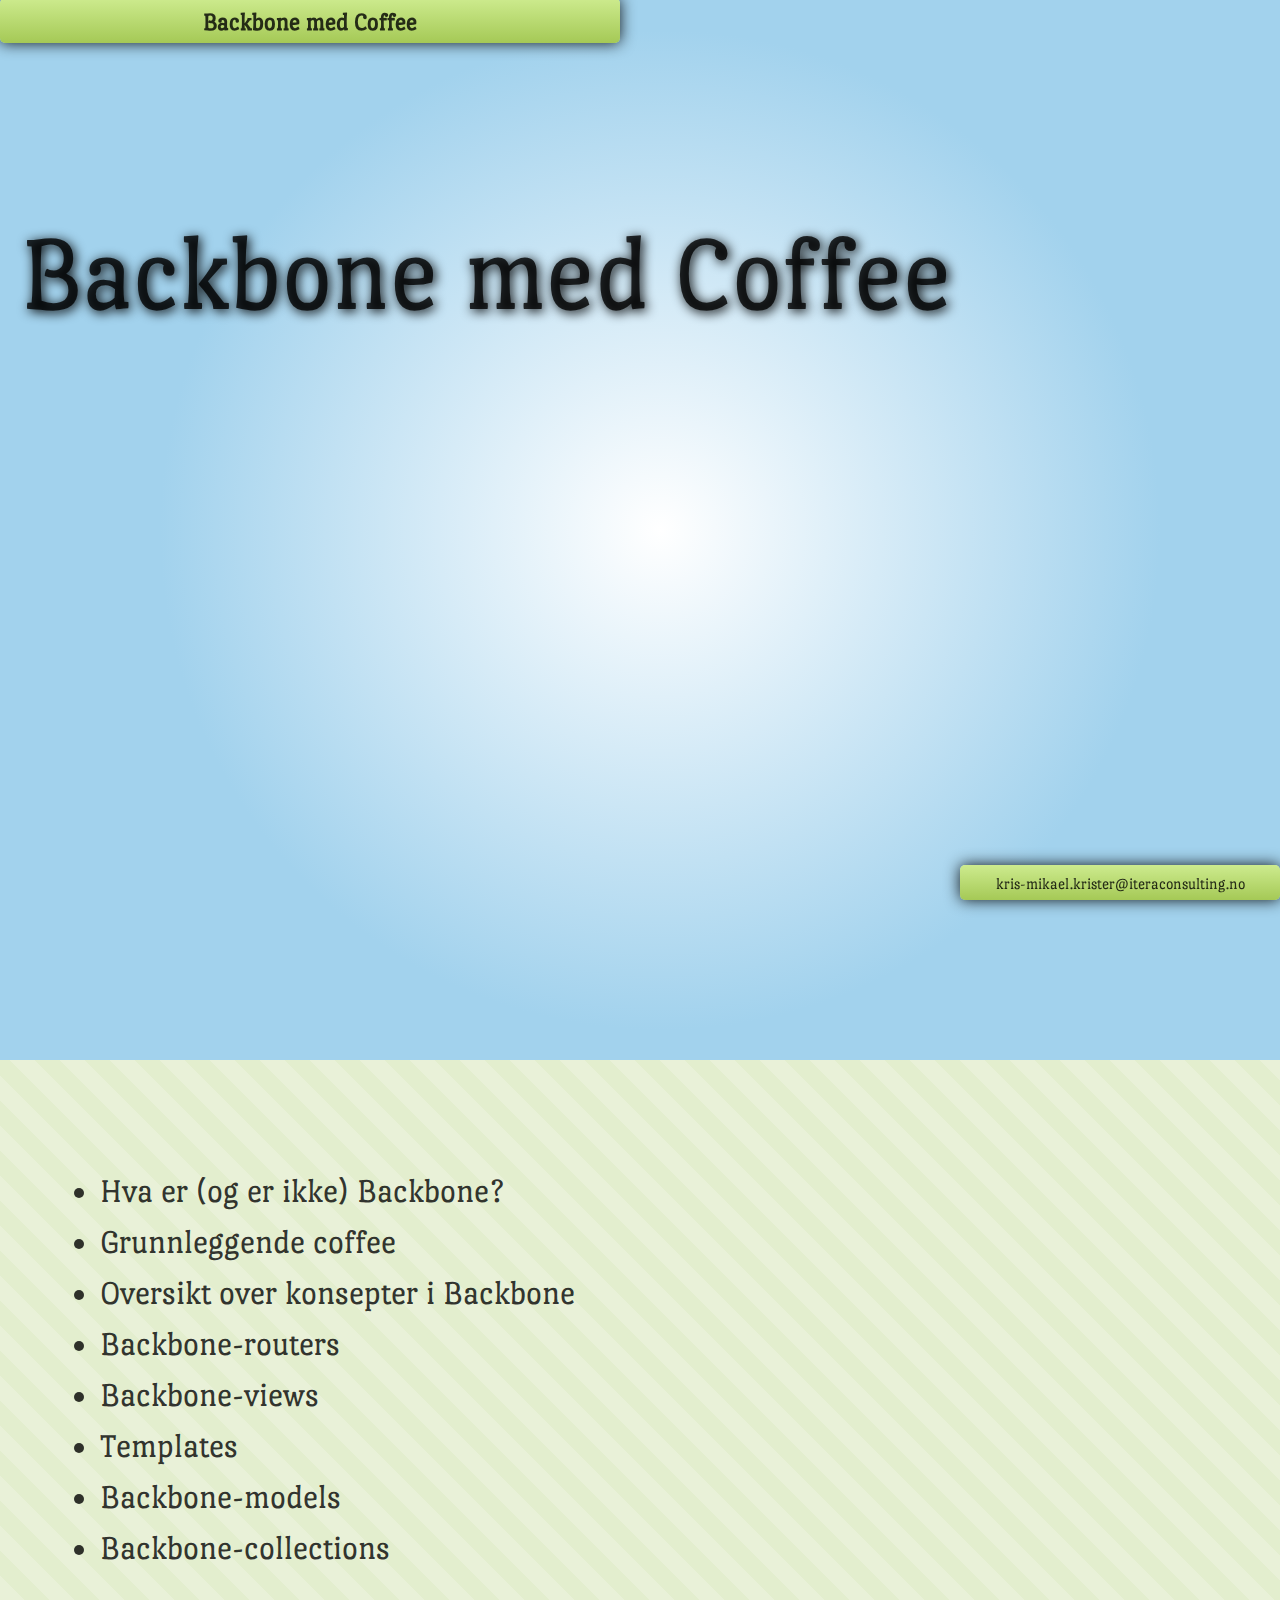
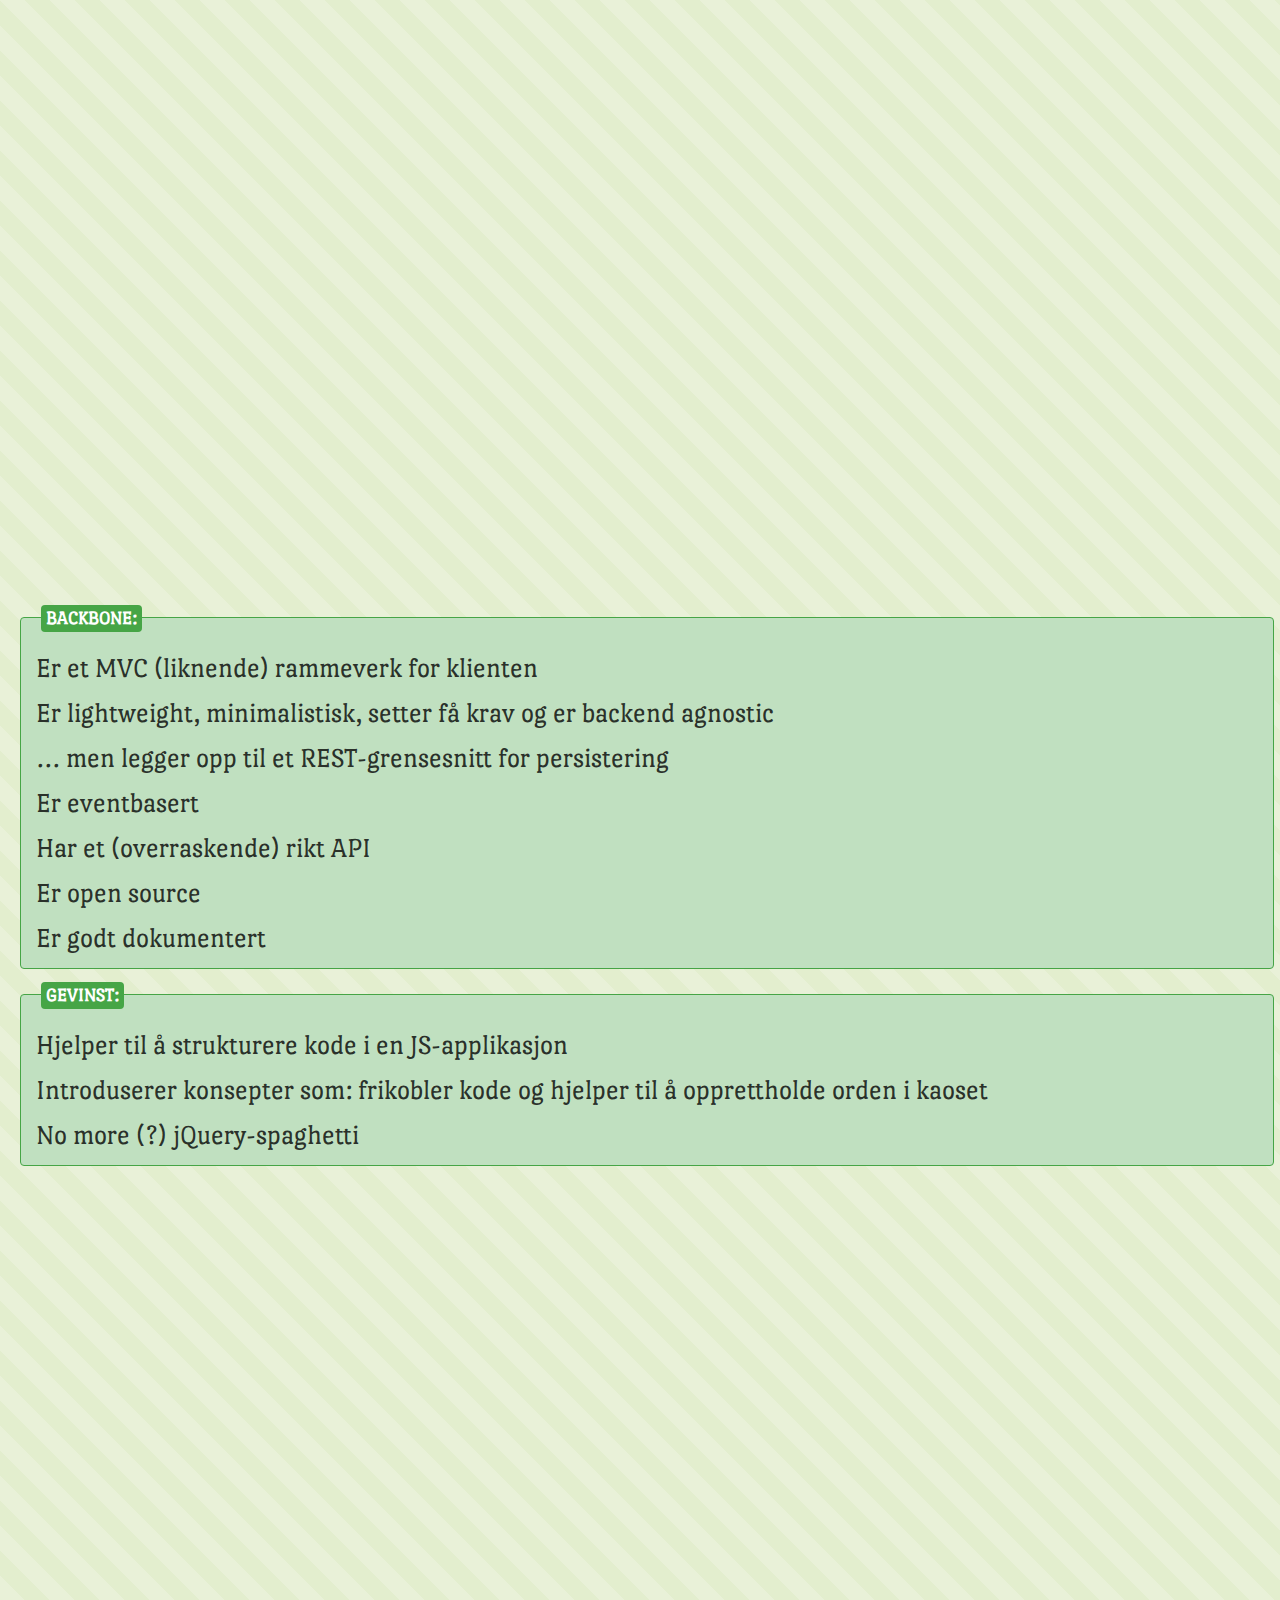
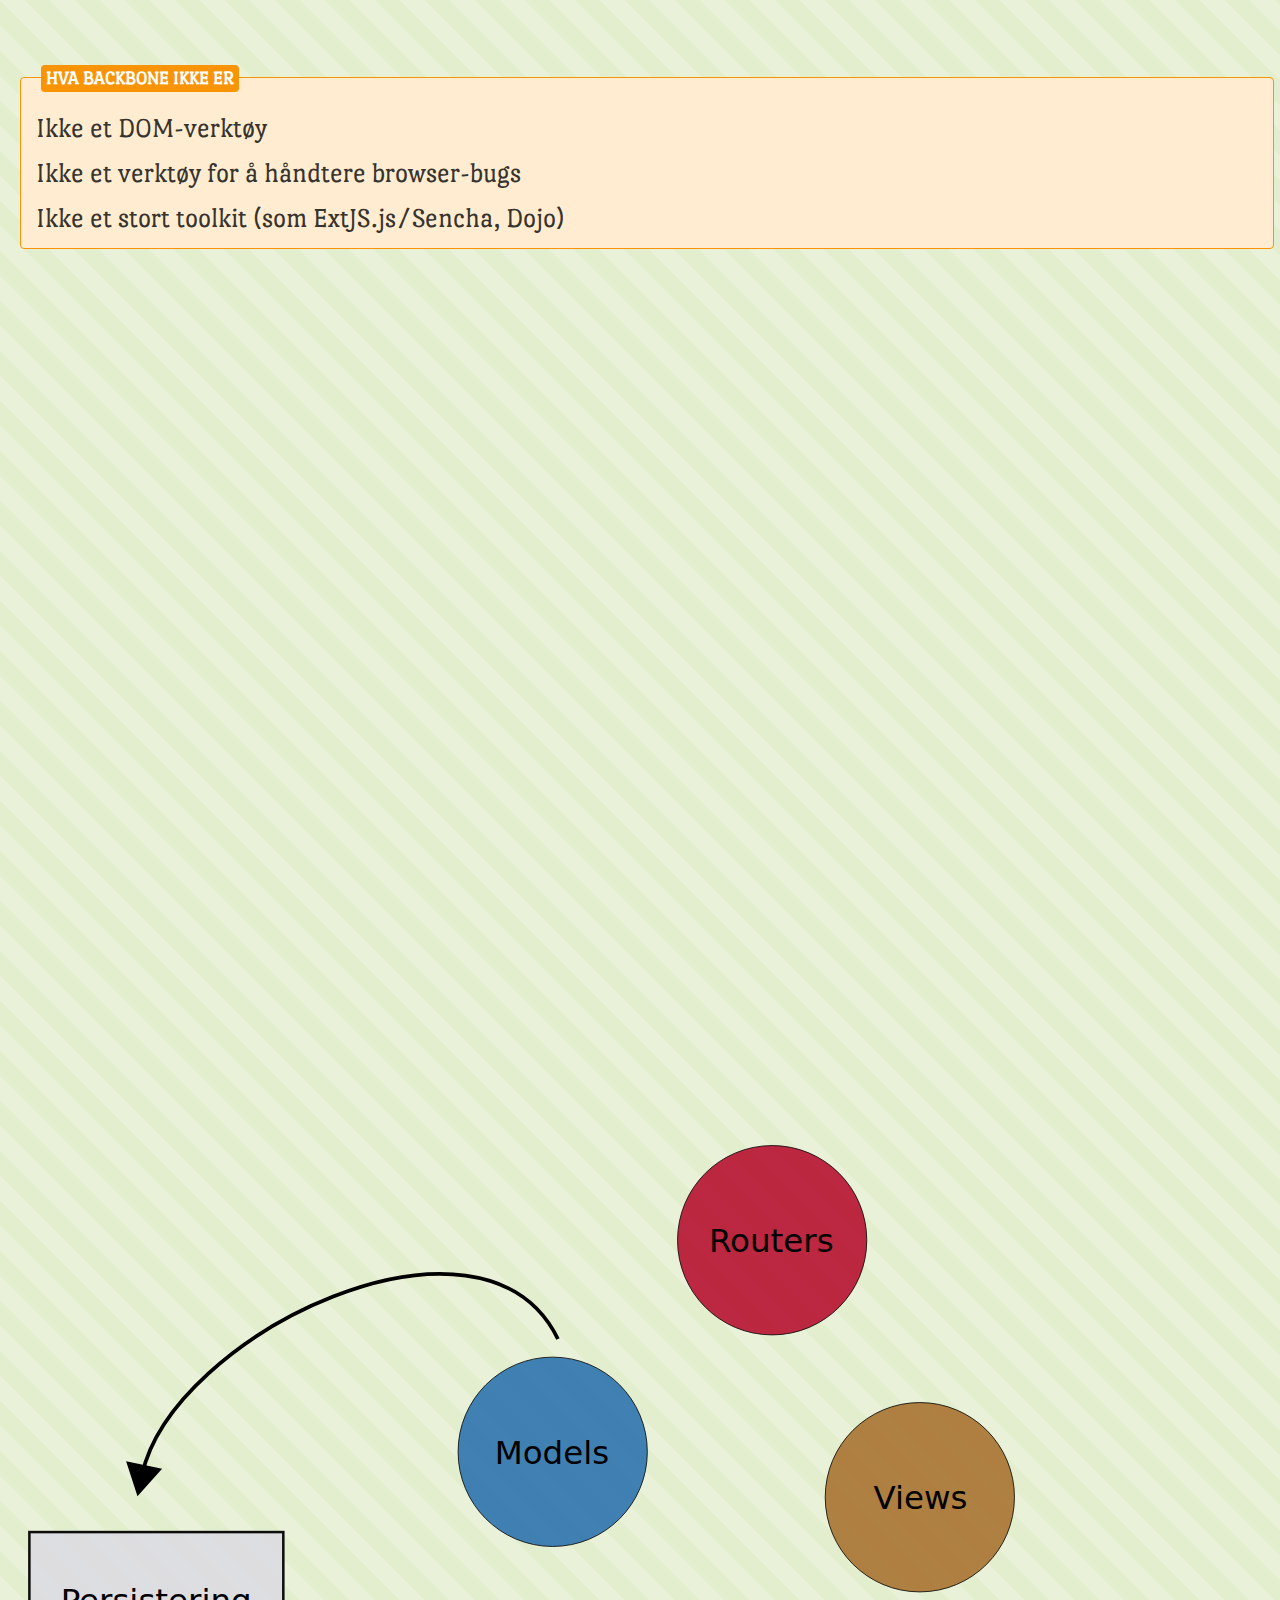
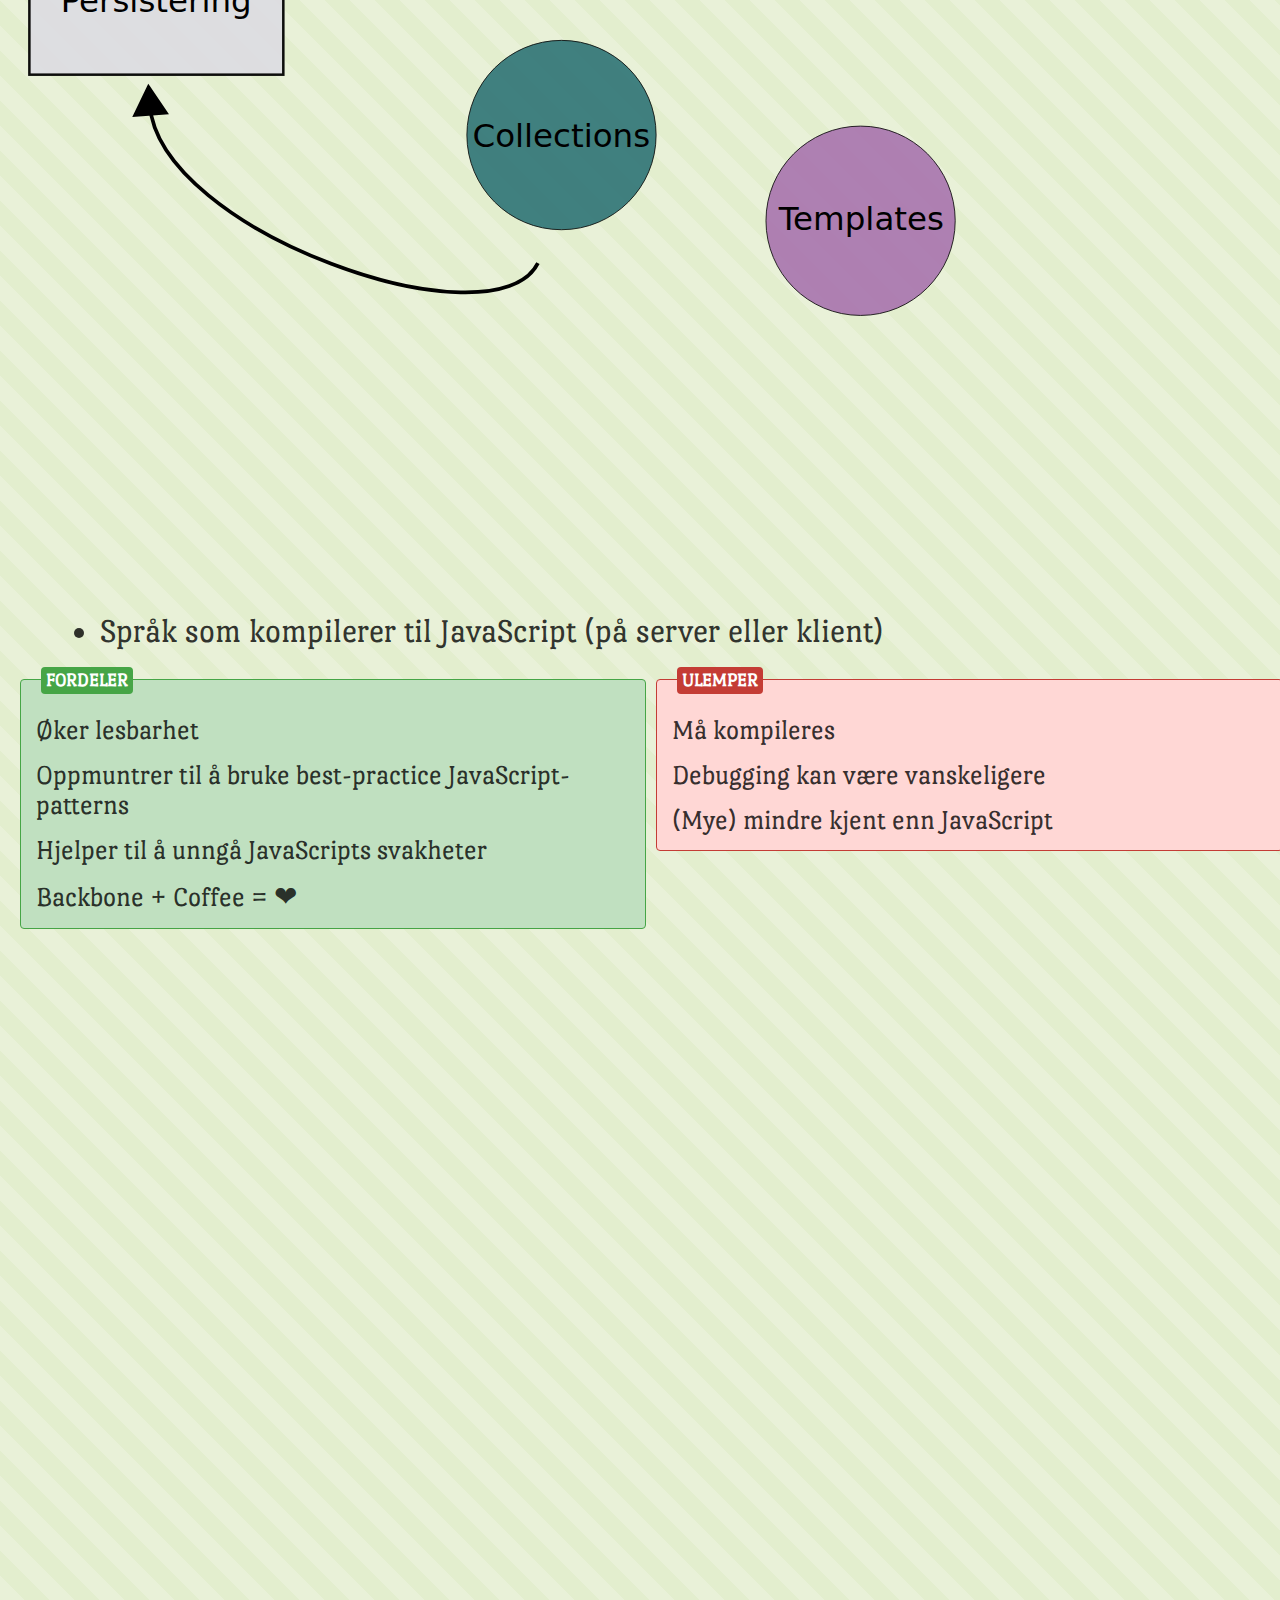
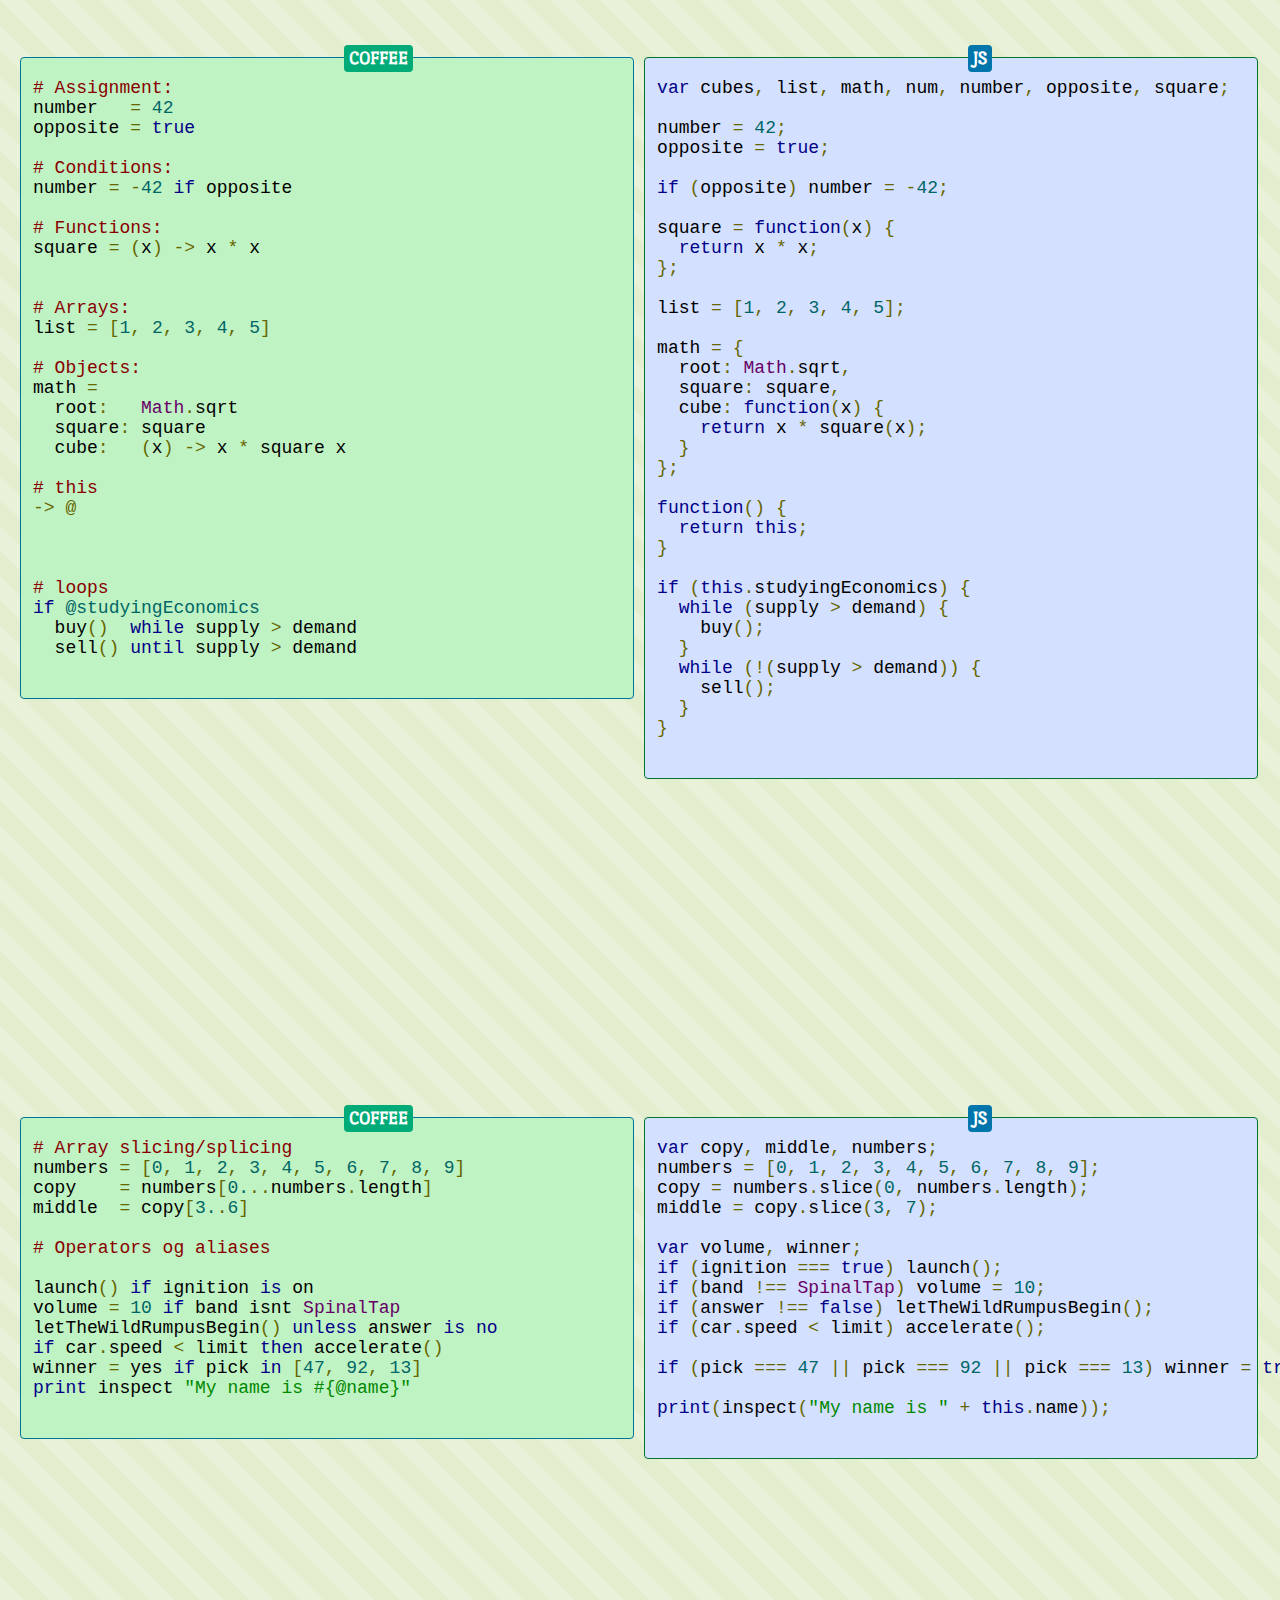
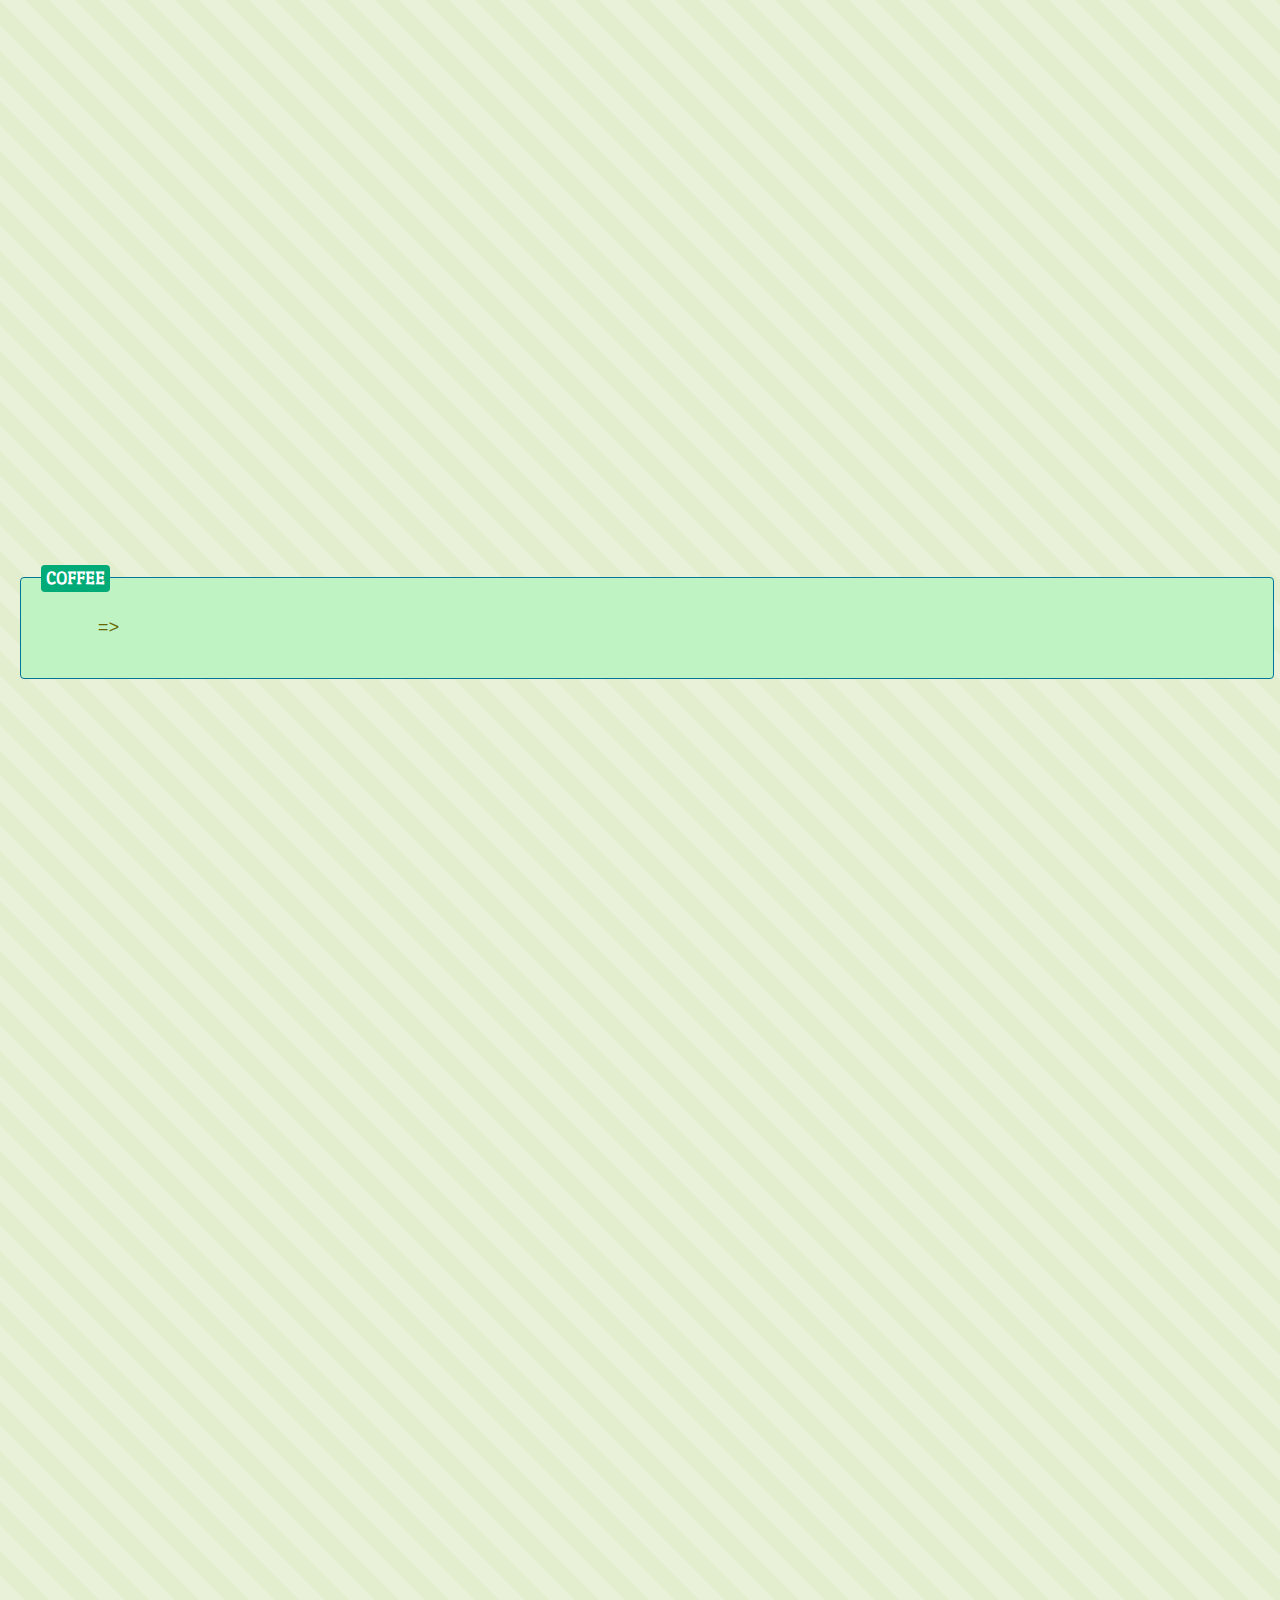
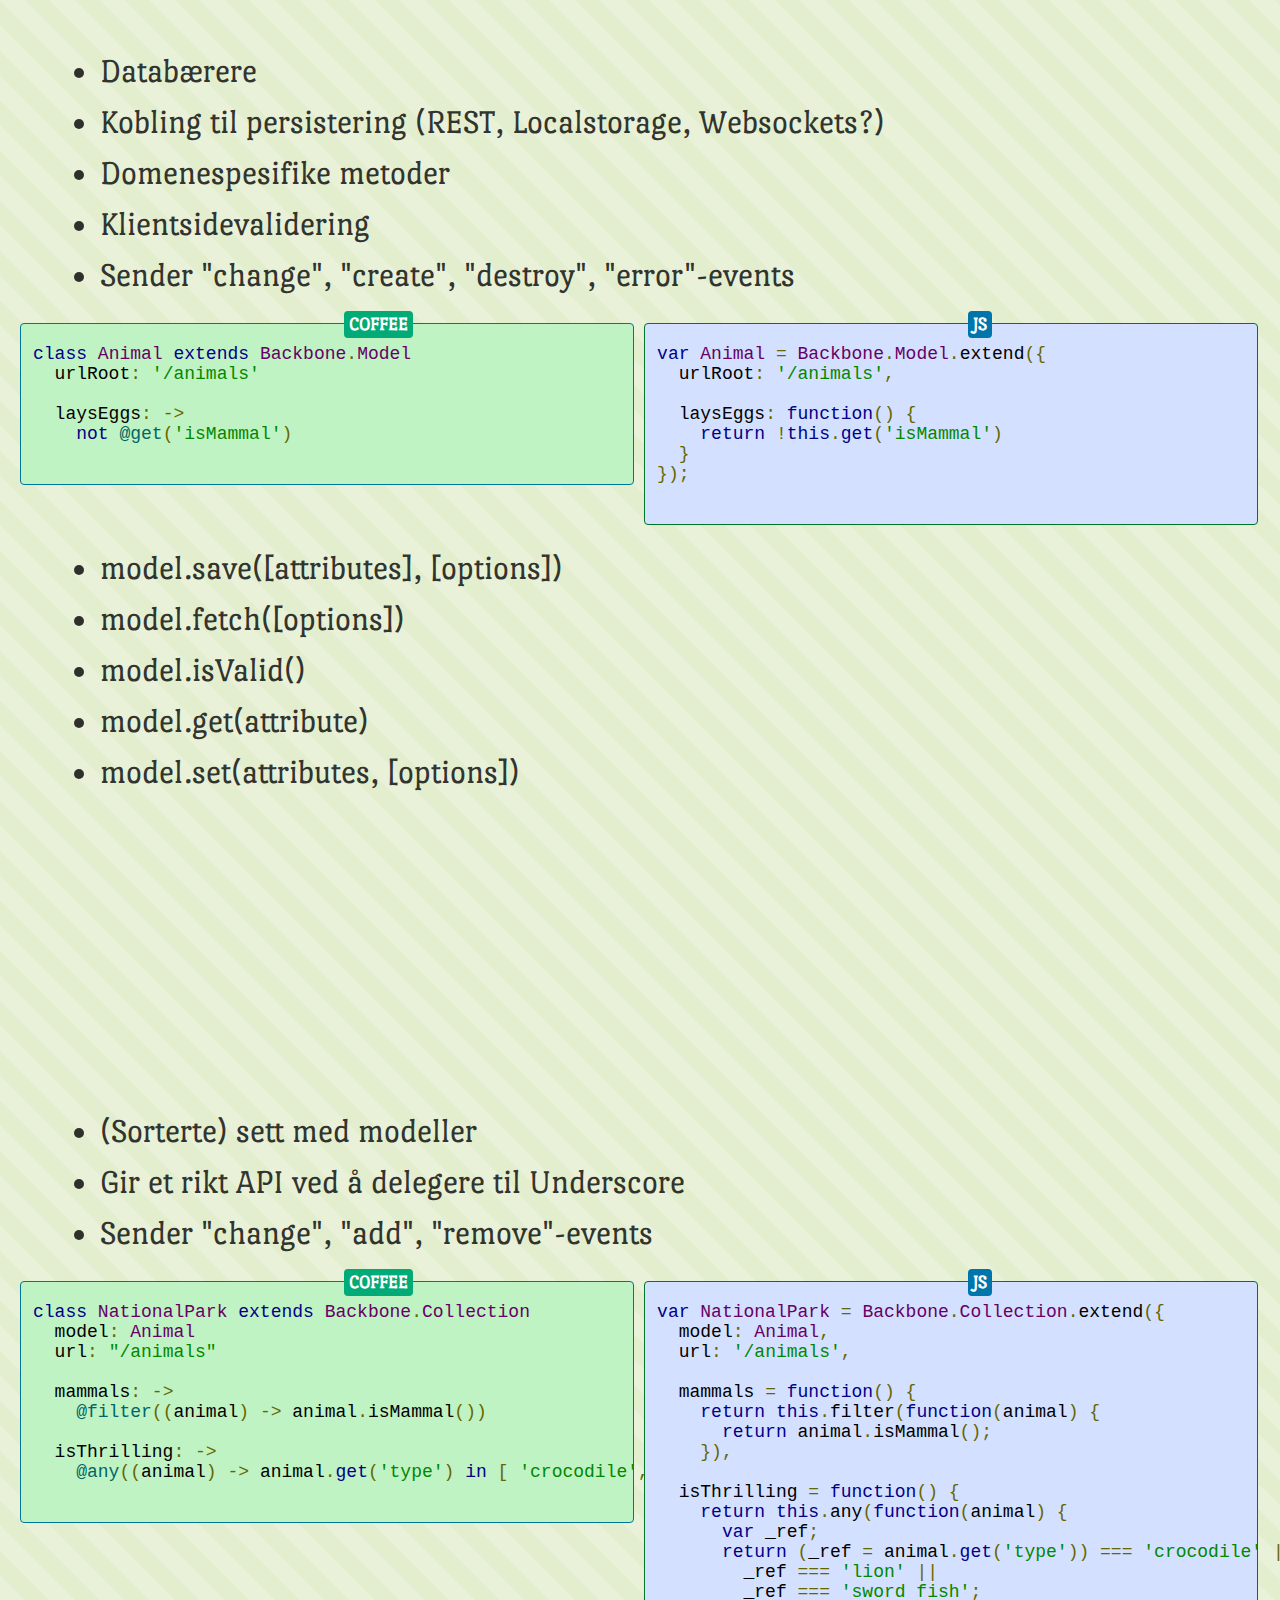
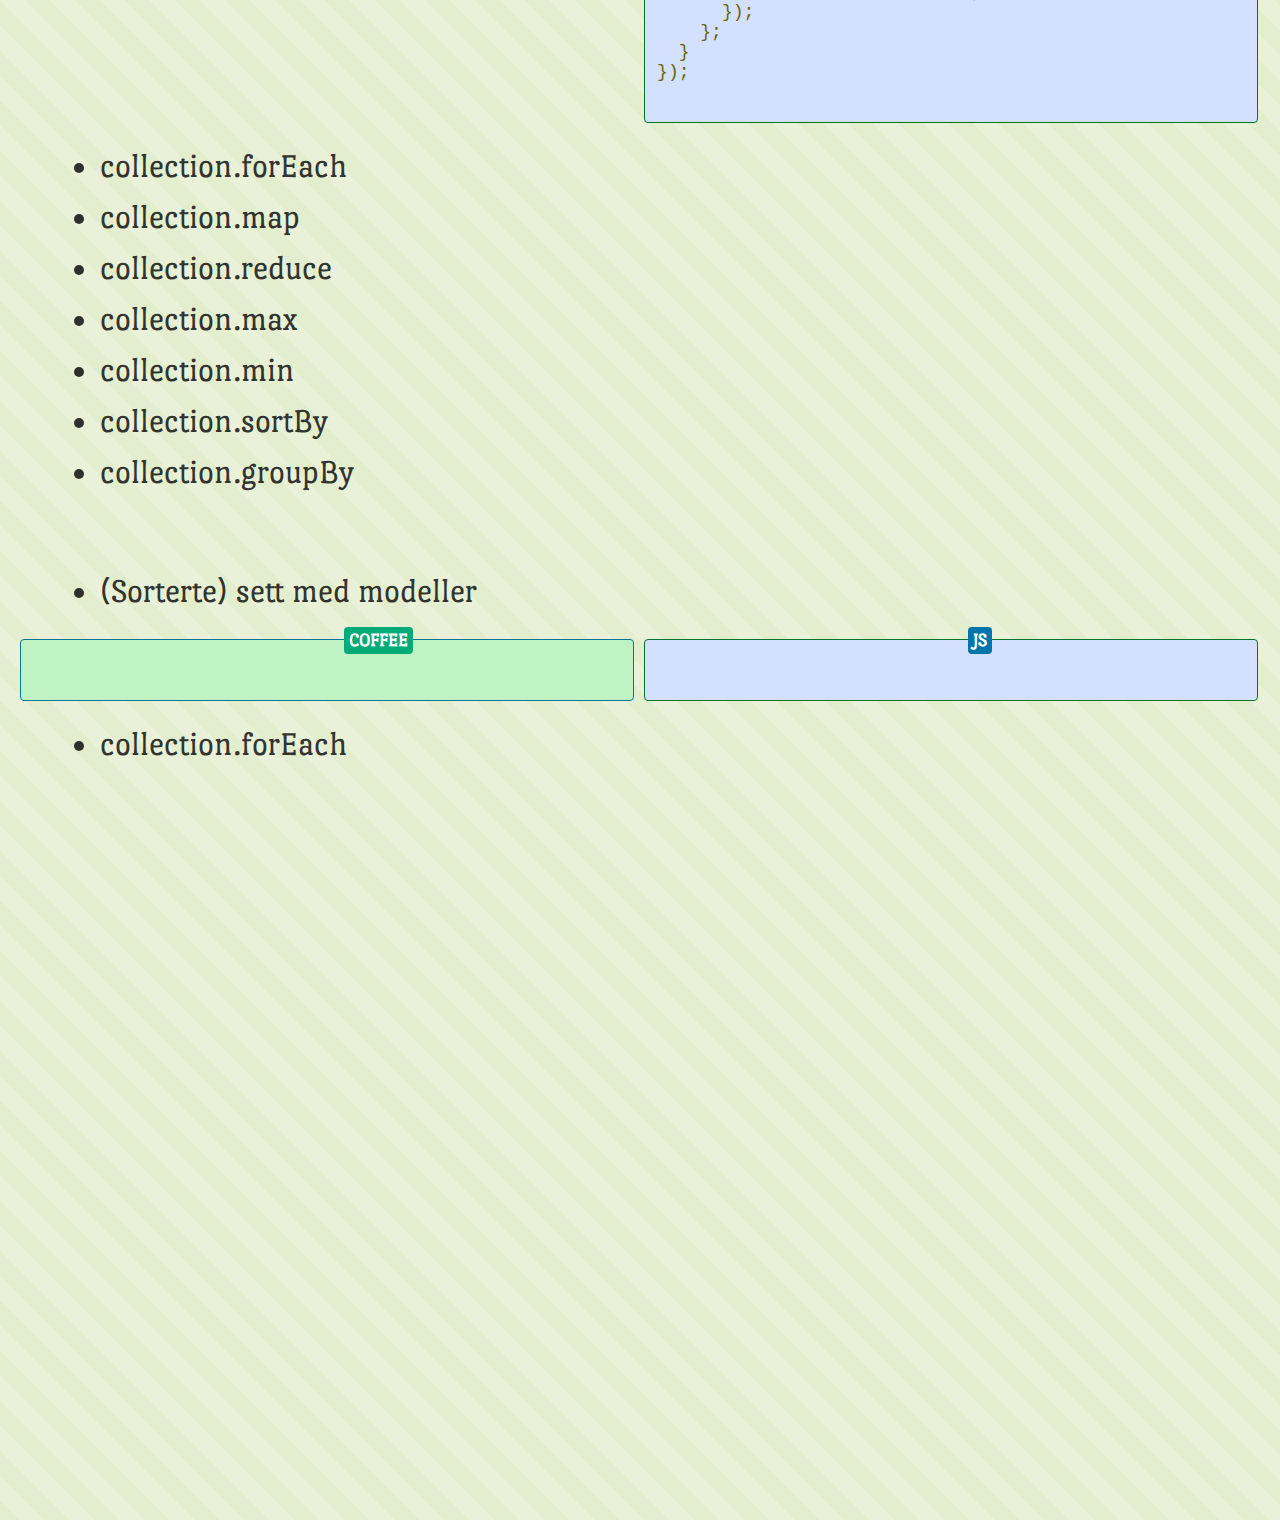
==== index.html @ 0eb3f770 "added slides, backbone structure" ====
<html>
<head>
<title>Backbone med Coffee</title>
  <meta http-equiv="Content-Type" content="text/html;charset=UTF-8">
  <script type='text/javascript' src='js/jquery-1.7.1.min.js'> </script>
  <script type='text/javascript' src="js/prettify/prettify.js"></script>
  <script type='text/javascript' src="js/slides.js"></script>
  <script type='text/javascript' src="js/custom.js"></script>
  <link rel="stylesheet" href="styles/styles.css" />
  <link rel="stylesheet" href="styles/prettify.css" />
  <link href='http://fonts.googleapis.com/css?family=Port+Lligat+Slab' rel='stylesheet' type='text/css'>
</head>
<body>

<hint>Backbone med Coffee</hint>

<section class='slide' id='slide1'>
<br/><br/><br/><br/><br/><br/><br/><br/>
<span>Backbone med Coffee</span>
</section>

<section class='slide' id='slide2'>
  <span class='slideHead'>Agenda</span><br/>
  <span class='content'>
    <ul>
      <li>Hva er (og er ikke) Backbone?</li>
      <li>Grunnleggende coffee</li>
      <li>Oversikt over konsepter i Backbone</li>
      <li>Backbone-routers</li>
      <li>Backbone-views</li>
      <li>Templates</li>
      <li>Backbone-models</li>
      <li>Backbone-collections</li>
    </ul>
    <div class='demo_explainer'>
      kris-mikael.krister@iteraconsulting.no
    </div>
  </span>
</section>

<section class='slide' id='slide3'>
  <span class='slideHead'>Hva er Backbone?</span><br/>
  <div class="content">
    <div class="box happy">
      <span class="label">Backbone:</span>
      <p>Er et MVC (liknende) rammeverk for klienten</p>
      <p>Er lightweight, minimalistisk, setter få krav og er backend agnostic</p>
      <p>... men legger opp til et REST-grensesnitt for persistering</p>
      <p>Er eventbasert</p>
      <p>Har et (overraskende) rikt API</p>
      <p>Er open source</p>
      <p>Er godt dokumentert</p>
    </div>

    <div class="box happy">
      <span class="label">Gevinst:</span>
      <p>Hjelper til å strukturere kode i en JS-applikasjon</p>
      <p>Introduserer konsepter som: frikobler kode og hjelper til å opprettholde orden i kaoset</p>
      <p>No more (?) jQuery-spaghetti</p> 
    </div>
  </div>
</section>

<section class='slide' id='slide4'>
  <span class='slideHead'>Hva Backbone ikke er</span><br/>
  <div class='content'>
  <div class="box moody">
    <span class="label">Hva backbone ikke er</span>
    <p>Ikke et DOM-verktøy</p>
    <p>Ikke et verktøy for å håndtere browser-bugs</p>
    <p>Ikke et stort toolkit (som ExtJS.js/Sencha, Dojo)</p>
  </div>
  </div>
</section>

<section class='slide' id='slide5'>
  <span class='slideHead'>Backbones arkitektur</span><br/>
  <div class='content'>
    <img src="images/backbone-arch.svg" />
  </div>
</section>

<section class='slide' id='slide6'>
  <span class='slideHead'>Grunnleggende Coffee</span><br/>
  <span class='content'>
    <ul>
      <li>Språk som kompilerer til JavaScript (på server eller klient)</li>
    </ul>
    <span class="span50 box happy">
      <span class="label">Fordeler</span>
      <p>Øker lesbarhet</p>
      <p>Oppmuntrer til å bruke best-practice JavaScript-patterns</p>
      <p>Hjelper til å unngå JavaScripts svakheter</p>
      <p>Backbone + Coffee = ❤ </p>
    </span>
    <span class="span50 box angry">
      <span class="label">Ulemper</span>
      <p>Må kompileres</p>
      <p>Debugging kan være vanskeligere</p>
      <p>(Mye) mindre kjent enn JavaScript</p>
    </span>
  </span>
</section>

<section class='slide' id='slide7'>
  <span class='slideHead'>Grunnleggende Coffee</span><br/>
  <div class='content'>

    <div class="coffee box span50">
      <span class="label">Coffee</span>
    <pre class="span50 prettyprint lang-javascript">
# Assignment:
number   = 42
opposite = true

# Conditions:
number = -42 if opposite

# Functions:
square = (x) -&gt; x * x


# Arrays:
list = [1, 2, 3, 4, 5]

# Objects:
math =
  root:   Math.sqrt
  square: square
  cube:   (x) -&gt; x * square x

# this
-&gt; @



# loops
if @studyingEconomics
  buy()  while supply &gt; demand
  sell() until supply &gt; demand
    </pre>
  </div>

    <div class="js box span50">
      <span class="label">JS</span>
    <pre class="span50 prettyprint">
var cubes, list, math, num, number, opposite, square;

number = 42;
opposite = true;

if (opposite) number = -42;

square = function(x) {
  return x * x;
};

list = [1, 2, 3, 4, 5];

math = {
  root: Math.sqrt,
  square: square,
  cube: function(x) {
    return x * square(x);
  }
};

function() {
  return this;
}

if (this.studyingEconomics) {
  while (supply &gt; demand) {
    buy();
  }
  while (!(supply &gt; demand)) {
    sell();
  }
}
    </pre>
  </div>

  </div>
</section>

<section class='slide' id='slide8'>
  <span class='slideHead'>Grunnleggende Coffee</span><br/>
  <div class='content'>

    <div class="coffee box span50">
      <span class="label">Coffee</span>
    <pre class="span50 prettyprint lang-javascript">
# Array slicing/splicing
numbers = [0, 1, 2, 3, 4, 5, 6, 7, 8, 9]
copy    = numbers[0...numbers.length]
middle  = copy[3..6]

# Operators og aliases

launch() if ignition is on
volume = 10 if band isnt SpinalTap
letTheWildRumpusBegin() unless answer is no
if car.speed &lt; limit then accelerate()
winner = yes if pick in [47, 92, 13]
print inspect "My name is #{@name}"
    </pre>
  </div>

    <div class="js box span50">
      <span class="label">JS</span>
    <pre class="span50 prettyprint">
var copy, middle, numbers;
numbers = [0, 1, 2, 3, 4, 5, 6, 7, 8, 9];
copy = numbers.slice(0, numbers.length);
middle = copy.slice(3, 7);

var volume, winner;
if (ignition === true) launch();
if (band !== SpinalTap) volume = 10;
if (answer !== false) letTheWildRumpusBegin();
if (car.speed &lt; limit) accelerate();

if (pick === 47 || pick === 92 || pick === 13) winner = true;

print(inspect("My name is " + this.name));
    </pre>
  </div>

  </div>
</section>

<section class='slide' id='slide9'>
  <span class='slideHead'>Grunnleggende Coffee - Fat arrow</span><br/>
  <div class='content'>

    <div class="coffee box">
      <span class="label">Coffee</span>
      <pre class="prettyprint lang-javascript">
      =&gt;
      </pre>
    </div>

  </div>
</section>

<section class='slide' id="slide10">
  <span class='slideHead'>Models</span><br/>
  <div class='content'>

    <ul>
      <li>Databærere</li>
      <li>Kobling til persistering (REST, Localstorage, Websockets?)</li>
      <li>Domenespesifike metoder</li>
      <li>Klientsidevalidering</li>
      <li>Sender "change", "create", "destroy", "error"-events</li>
    </ul>

    <div class="coffee box span50">
      <span class="label">Coffee</span>
    <pre class="span50 prettyprint lang-javascript">
class Animal extends Backbone.Model
  urlRoot: '/animals'

  laysEggs: -&gt;
    not @get('isMammal')
    </pre>
  </div>

    <div class="js box span50">
      <span class="label">JS</span>
    <pre class="span50 prettyprint">
var Animal = Backbone.Model.extend({
  urlRoot: '/animals',

  laysEggs: function() {
    return !this.get('isMammal')
  }
});
    </pre>
  </div>

  <ul>
    <li>model.save([attributes], [options])</li>
    <li>model.fetch([options])</li>
    <li>model.isValid()</li>
    <li>model.get(attribute)</li>
    <li>model.set(attributes, [options])</li>
  </ul>

  </div>
</section>

<section class='slide' id="slide11">
  <span class='slideHead'>Collections</span><br/>
  <div class='content'>

    <ul>
      <li>(Sorterte) sett med modeller</li>
      <li>Gir et rikt API ved å delegere til Underscore</li>
      <li>Sender "change", "add", "remove"-events</li>
    </ul>

    <div class="coffee box span50">
      <span class="label">Coffee</span>
    <pre class="span50 prettyprint lang-javascript">
class NationalPark extends Backbone.Collection
  model: Animal
  url: "/animals"

  mammals: -&gt;
    @filter((animal) -&gt; animal.isMammal())

  isThrilling: -&gt;
    @any((animal) -&gt; animal.get('type') in [ 'crocodile', 'lion', 'sword fish' ])
    </pre>
  </div>

    <div class="js box span50">
      <span class="label">JS</span>
    <pre class="span50 prettyprint">
var NationalPark = Backbone.Collection.extend({
  model: Animal,
  url: '/animals',

  mammals = function() {
    return this.filter(function(animal) {
      return animal.isMammal();
    }),

  isThrilling = function() {
    return this.any(function(animal) {
      var _ref;
      return (_ref = animal.get('type')) === 'crocodile' ||
        _ref === 'lion' ||
        _ref === 'sword fish';
      });
    };
  }
});
    </pre>
  </div>

  <ul>
    <li>collection.forEach</li>
    <li>collection.map</li>
    <li>collection.reduce</li>
    <li>collection.max</li>
    <li>collection.min</li>
    <li>collection.sortBy</li>
    <li>collection.groupBy</li>
  </ul>
  </pre>

  </div>
</section>

<section class='slide' id="slide12">
  <span class='slideHead'>Views</span><br/>
  <div class='content'>

    <ul>
      <li>(Sorterte) sett med modeller</li>
    </ul>

    <div class="coffee box span50">
      <span class="label">Coffee</span>
    <pre class="span50 prettyprint lang-javascript">
    </pre>
  </div>

    <div class="js box span50">
      <span class="label">JS</span>
    <pre class="span50 prettyprint">
    </pre>
  </div>

  <ul>
    <li>collection.forEach</li>
  </ul>
  </pre>

  </div>
</section>

</body>
</html>
---- styles/styles.css ----
body{
background-color: rgba(200, 222, 157, 0.5);
background-image: -webkit-gradient(linear, 0 100%, 100% 0, color-stop(.25, rgba(255, 255, 255, .2)), color-stop(.25, transparent), color-stop(.5, transparent), color-stop(.5, rgba(255, 255, 255, .2)), color-stop(.75, rgba(255, 255, 255, .2)), color-stop(.75, transparent), to(transparent));
background-image: -webkit-linear-gradient(45deg, rgba(255, 255, 255, .2) 25%, transparent 25%, transparent 50%, rgba(255, 255, 255, .2) 50%, rgba(255, 255, 255, .2) 75%, transparent 75%, transparent);
background-image: linear-gradient(45deg, rgba(255, 255, 255, .2) 25%, transparent 25%, transparent 50%, rgba(255, 255, 255, .2) 50%, rgba(255, 255, 255, .2) 75%, transparent 75%, transparent);
-webkit-background-size: 50px 50px;
-moz-background-size: 50px 50px;
background-size: 50px 50px;
-moz-box-shadow: 1px 1px 8px gray;
-webkit-box-shadow: 1px 1px 8px gray;
box-shadow: 1px 1px 8px gray;
}

body{
 color: rgba(0,0,0,0.8) !important;
 font-family: 'Port Lligat Slab', "Ubuntu", serif;
 padding:0 !important;
 margin:0;
 height:100%;
}

section{
  width:770px;
  padding:10px;
}

.demo_explainer {
  font-size: 16px;
  height:15px;
  width: 300px;
}

.demo_explainer, hint{
text-align: center;
background: linear-gradient(top, rgba(205, 235, 142, 1) 0%,rgba(165, 201, 86, 1) 100%);
-moz-box-shadow: 0 0 15px rgba(0,0,0,0.9);
-webkit-box-shadow: 0 0 15px rgba(0,0,0,0.9);
box-shadow: 0 0 15px rgba(0,0,0,0.9);
z-index: 9999999999;
background: #CDEB8E;
background: -moz-linear-gradient(top, rgba(205, 235, 142, 1) 0%, rgba(165, 201, 86, 1) 100%);
background: -webkit-gradient(linear, left top, left bottom, color-stop(0%,rgba(205, 235, 142, 1)), color-stop(100%,rgba(165, 201, 86, 1)));
background: -webkit-linear-gradient(top, rgba(205, 235, 142, 1) 0%,rgba(165, 201, 86, 1) 100%);
background: -o-linear-gradient(top, rgba(205, 235, 142, 1) 0%,rgba(165, 201, 86, 1) 100%);
background: -ms-linear-gradient(top, rgba(205, 235, 142, 1) 0%,rgba(165, 201, 86, 1) 100%);
filter: progid:DXImageTransform.Microsoft.gradient( startColorstr='#cdeb8e', endColorstr='#a5c956',GradientType=0 );
background: linear-gradient(top, rgba(205, 235, 142, 1) 0%,rgba(165, 201, 86, 1) 100%);
  position: fixed;
  bottom: 0px;
  right: 0px;
  padding: 10px;
  border-radius: 5px;
}

.demo_explainer a{
 color:green;
}

html,body{
margin:0px;
padding:0px;
height:100%;
}

body{
 overflow:hidden;
}

.slide {
  height:100%;
  width:100%;
  padding: 80px 20px;
}

#slide1{
  background:-webkit-gradient(radial,
                            50% 50%, 0,
                            50% 50%, 500,
                            from(white), to(#A2D2ED)) no-repeat #A2D2ED;
}

.slide:not(#slide1){
  background-position:bottom right;
  background-repeat: no-repeat;
}

#slide1 span{
  font-size:108px;
  text-align:middle;
  text-shadow: 2px 2px 12px black;
}

.slideHead{
  display: none;
  position:relative;
  font-size:50px;
}

.content {
  width: 98%;
}

.content li{
  margin-left:40px;
  font-size:34px;
  margin-top: 15px;
}

.content li img{
  margin:10px;
  margin-left:80px;
  border-radius:10px;
  box-shadow:0px 0px 2px green;
}

hint{
  position:fixed;
  top:-2px;
  left:0;
  right: auto;
  font-size: 25px;
  font-weight: bold;
  height:25px;
  width: 600px;
}


p {
  font-size: 28px;
}

img {
  max-width: 80%;
  max-height: 80%;
  }

.span50 {
  width: 48%;
  margin-right: 10px;
  float: left;
}

.box {
  -webkit-border-radius: 4px;
  -moz-border-radius: 4px;
  border-radius: 4px;
  padding: 0 0 0 10px;
  border: 1px solid #ccc;
  margin-bottom: 25px;
}

.box pre {
  max-width: 90%;
  border: 0 !important;
}

.box {
  font-size: 25px;
}

ul {
  margin-bottom: 30px;
}

pre {
  font-size: 18px;
}

p {
  margin: 15px 5px;
}

.angry {
  background-color: #FFD7D5;
  border-color: #C43C35;
}

.happy {
  background-color: #C0E0C0;
  border-color: #46a546;
}

.moody {
  background-color: #FFECD1;
  border-color: #F89406;
}

.label {
  -webkit-border-radius: 4px;
  -moz-border-radius: 4px;
  border-radius: 4px;
  padding: 3px 5px 4px;
  color: white;
  font-weight: bold;
  text-transform: uppercase;
  white-space: nowrap;
  font-size: 0.75em;
  left: 10px;
  top: -10px;
  position: relative;
}

div.box li {
  position: relative;
  top: -20px;
}

.box.moody .label {
  background-color: #F89406;
}

.box.happy .label {
  background-color: #46A546;
}

.box.angry .label {
  background-color: #C43C35;
}

.box.coffee .label {
  background-color: #00ab77;
  border-color: #00752b;
}

.box.js .label {
  background-color: #0075ab;
  border-color: #00759a;
}

.box.js {
  border-color: #00752b;
  background-color: #d4e0ff;
}

.box.coffee {
  background-color: #c0f3c3;
  border-color: #00759a;
}
---- styles/prettify.css ----
.pln{color:#000}@media screen{.str{color:#080}.kwd{color:#008}.com{color:#800}.typ{color:#606}.lit{color:#066}.pun,.opn,.clo{color:#660}.tag{color:#008}.atn{color:#606}.atv{color:#080}.dec,.var{color:#606}.fun{color:red}}@media print,projection{.str{color:#060}.kwd{color:#006;font-weight:bold}.com{color:#600;font-style:italic}.typ{color:#404;font-weight:bold}.lit{color:#044}.pun,.opn,.clo{color:#440}.tag{color:#006;font-weight:bold}.atn{color:#404}.atv{color:#060}}pre.prettyprint{padding:2px;border:1px solid #888}ol.linenums{margin-top:0;margin-bottom:0}li.L0,li.L1,li.L2,li.L3,li.L5,li.L6,li.L7,li.L8{list-style-type:none}li.L1,li.L3,li.L5,li.L7,li.L9{background:#eee}
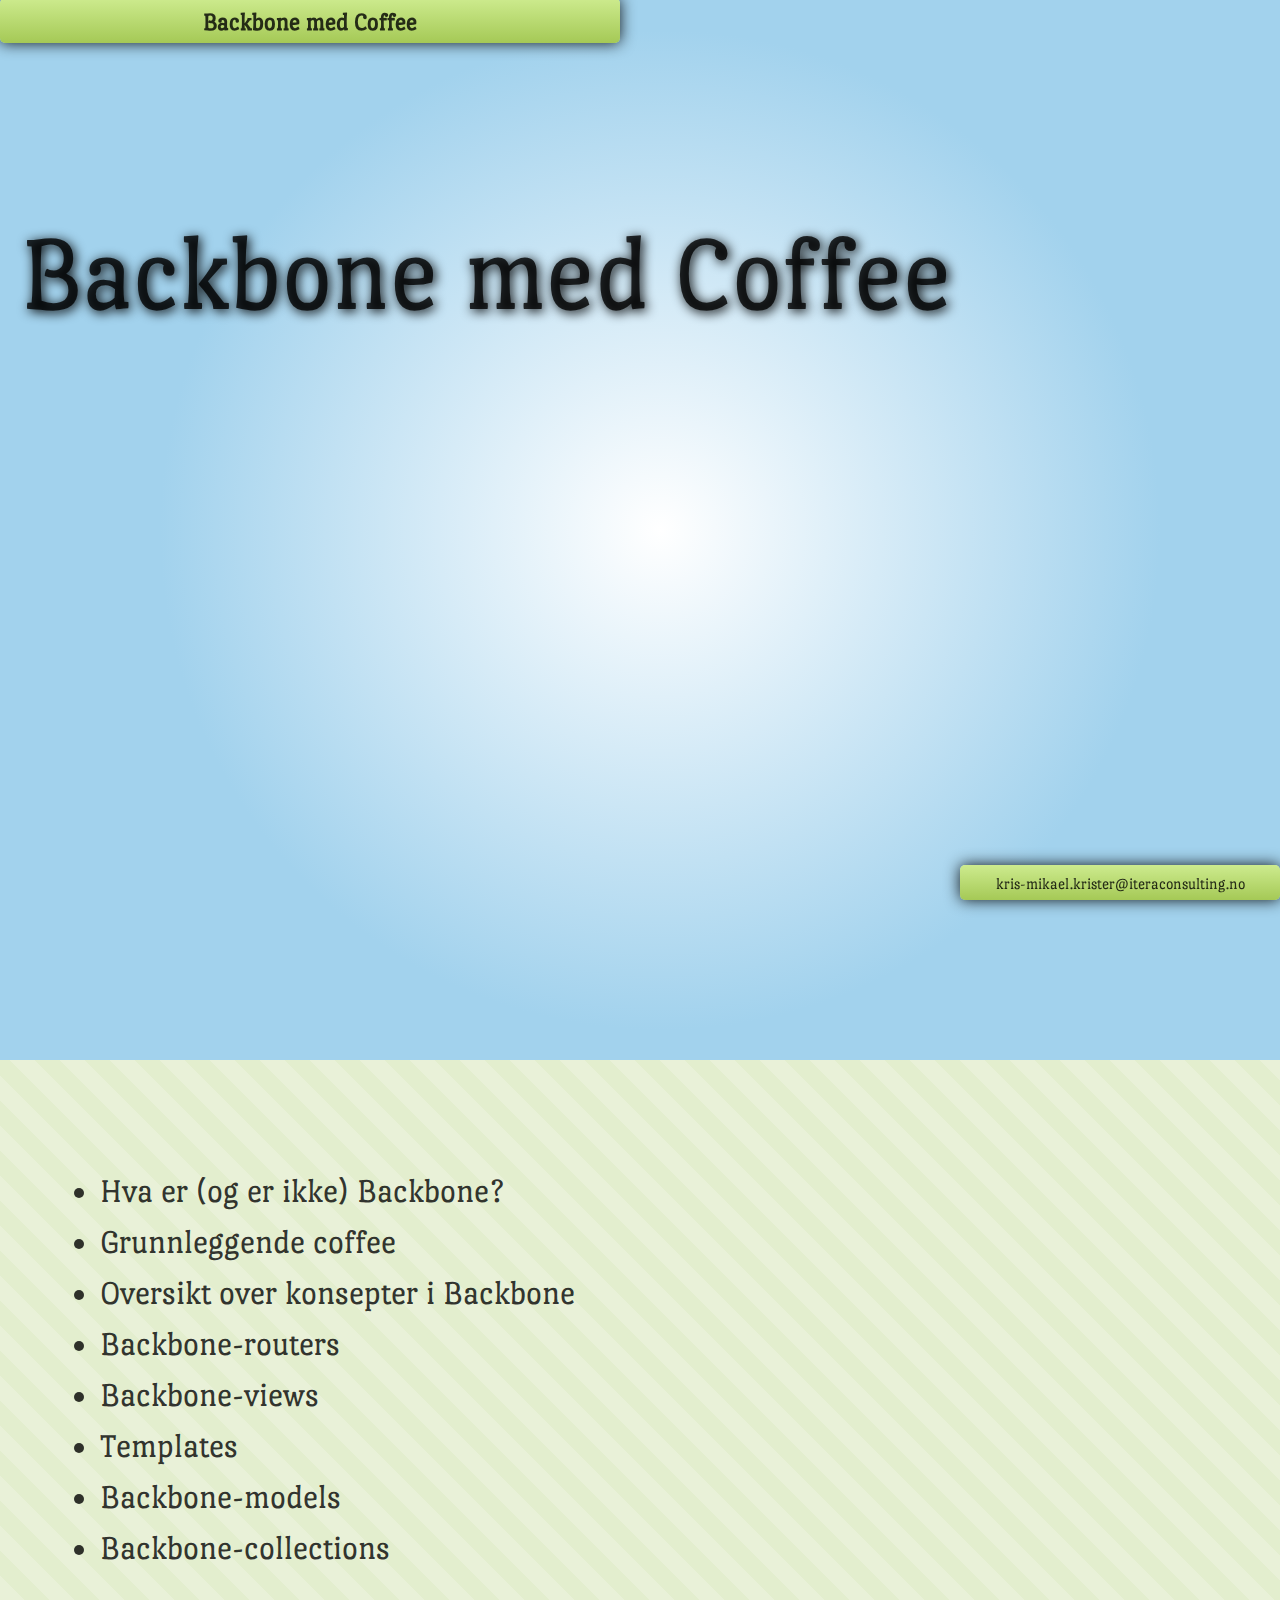
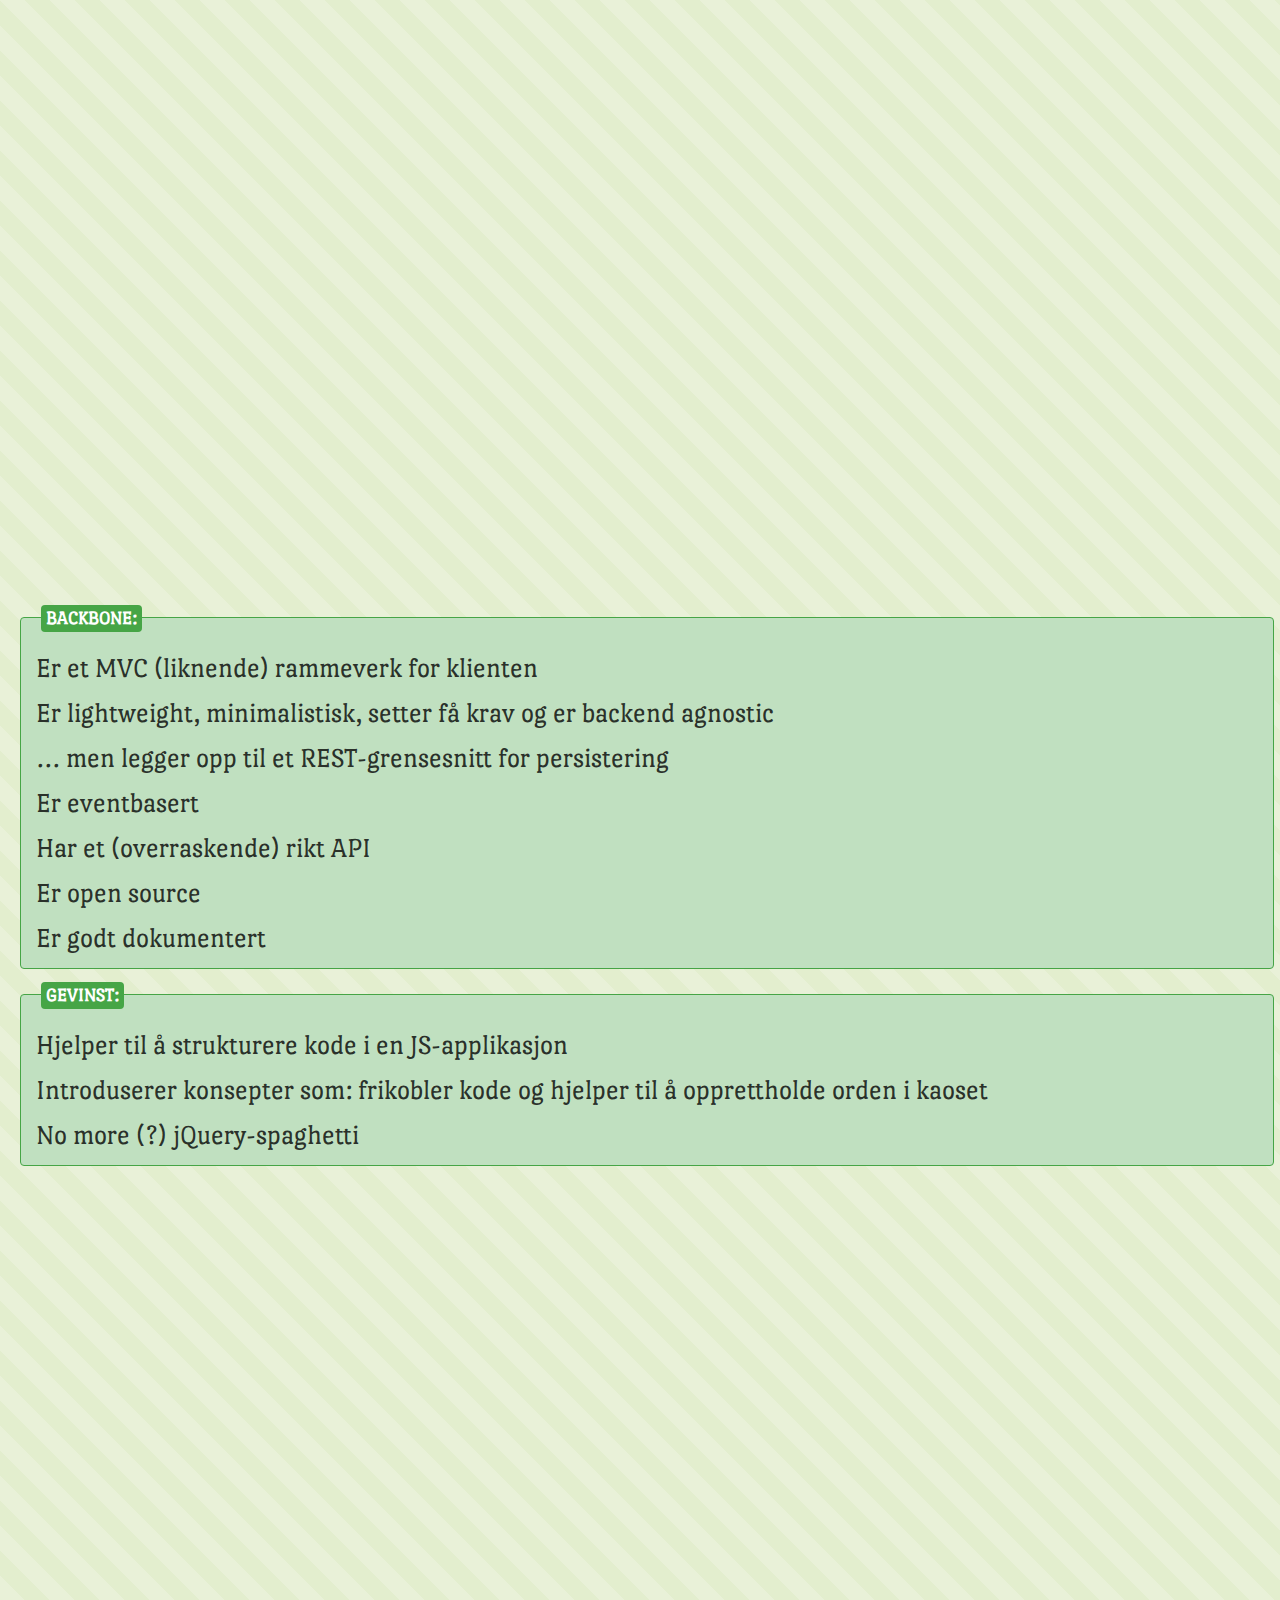
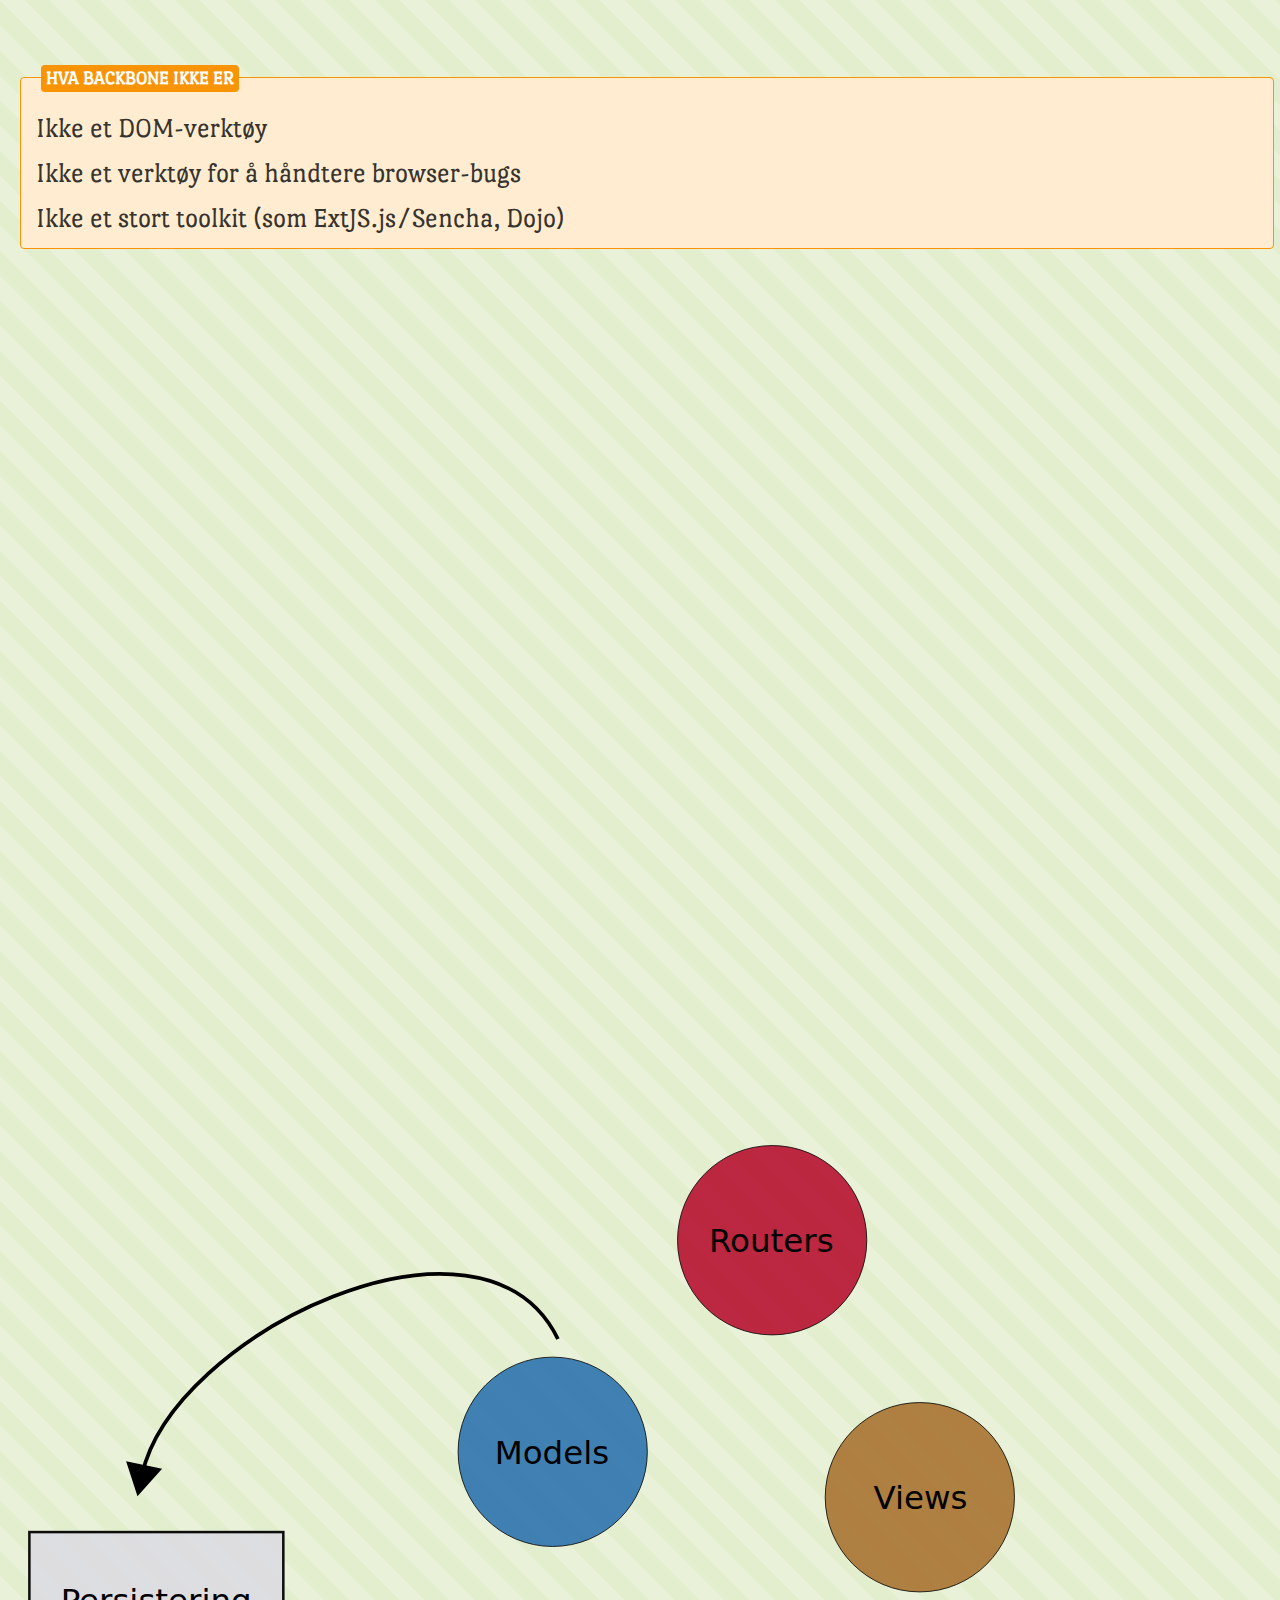
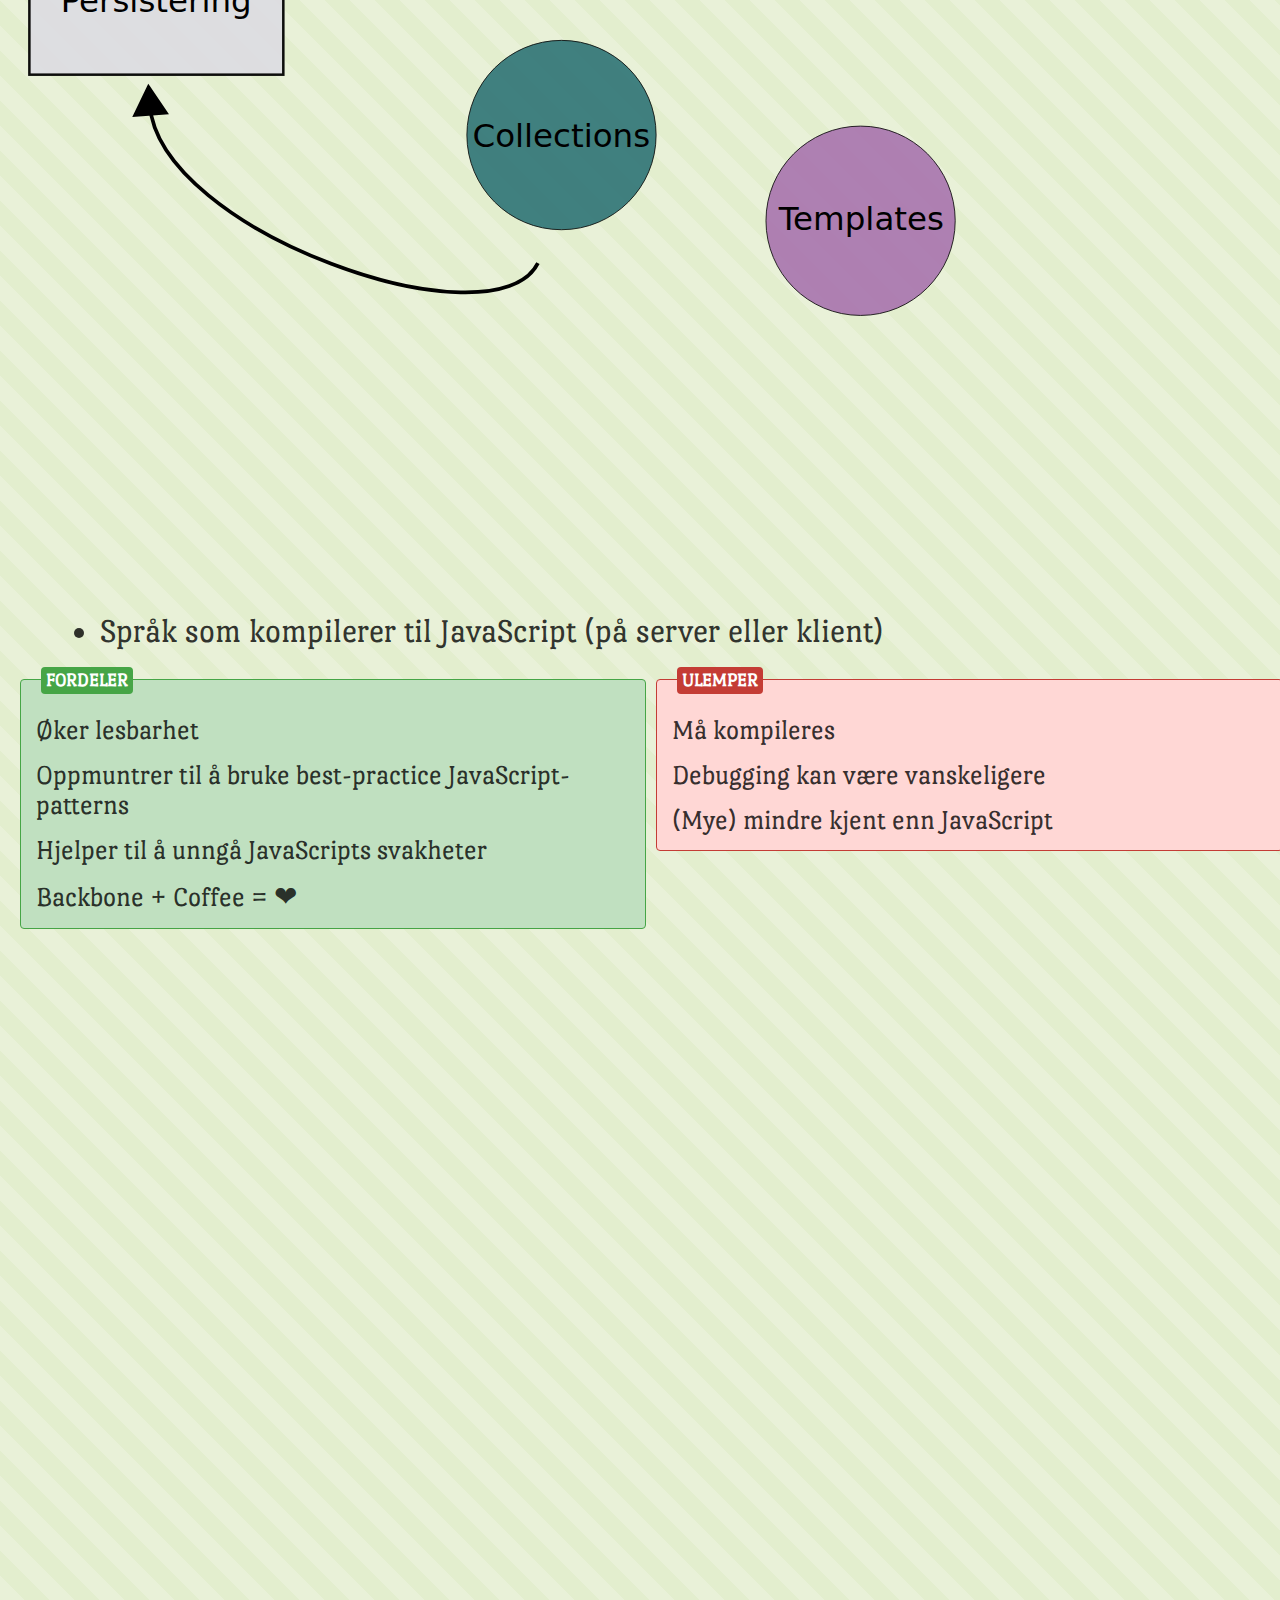
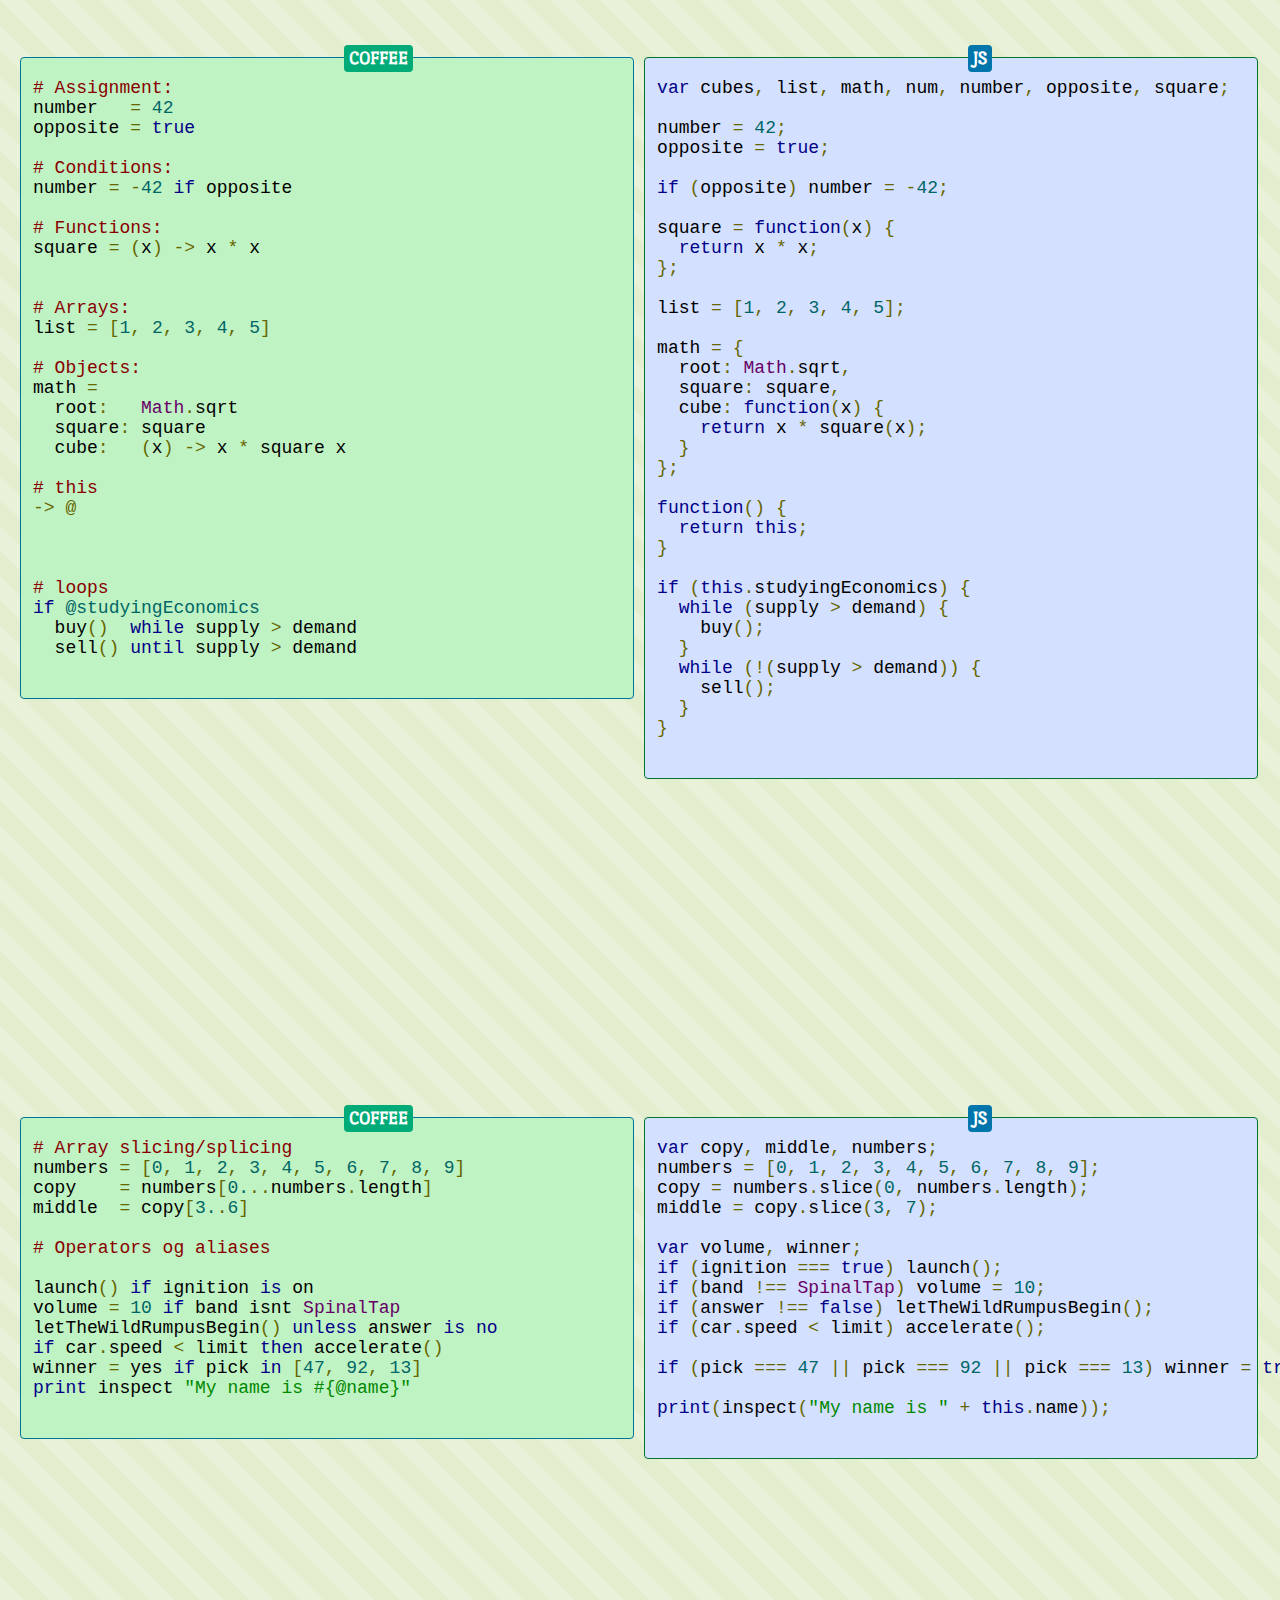
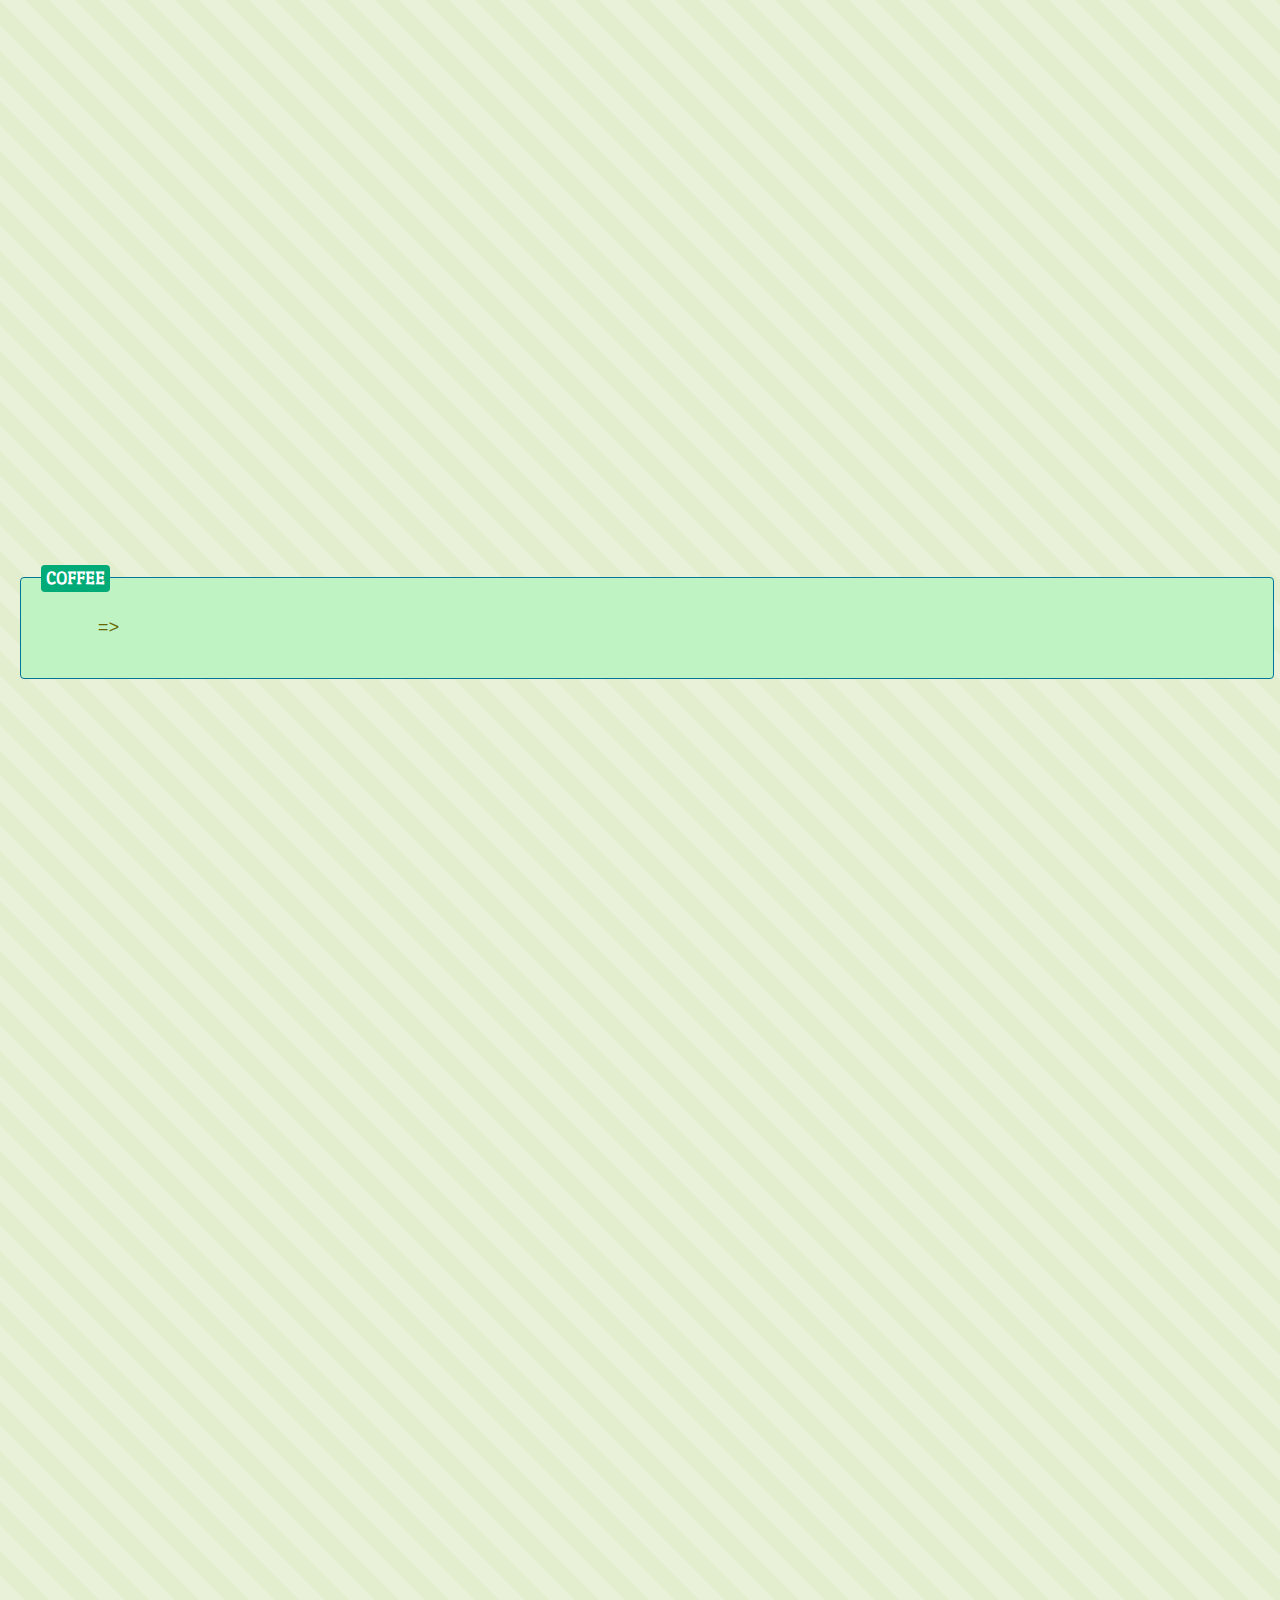
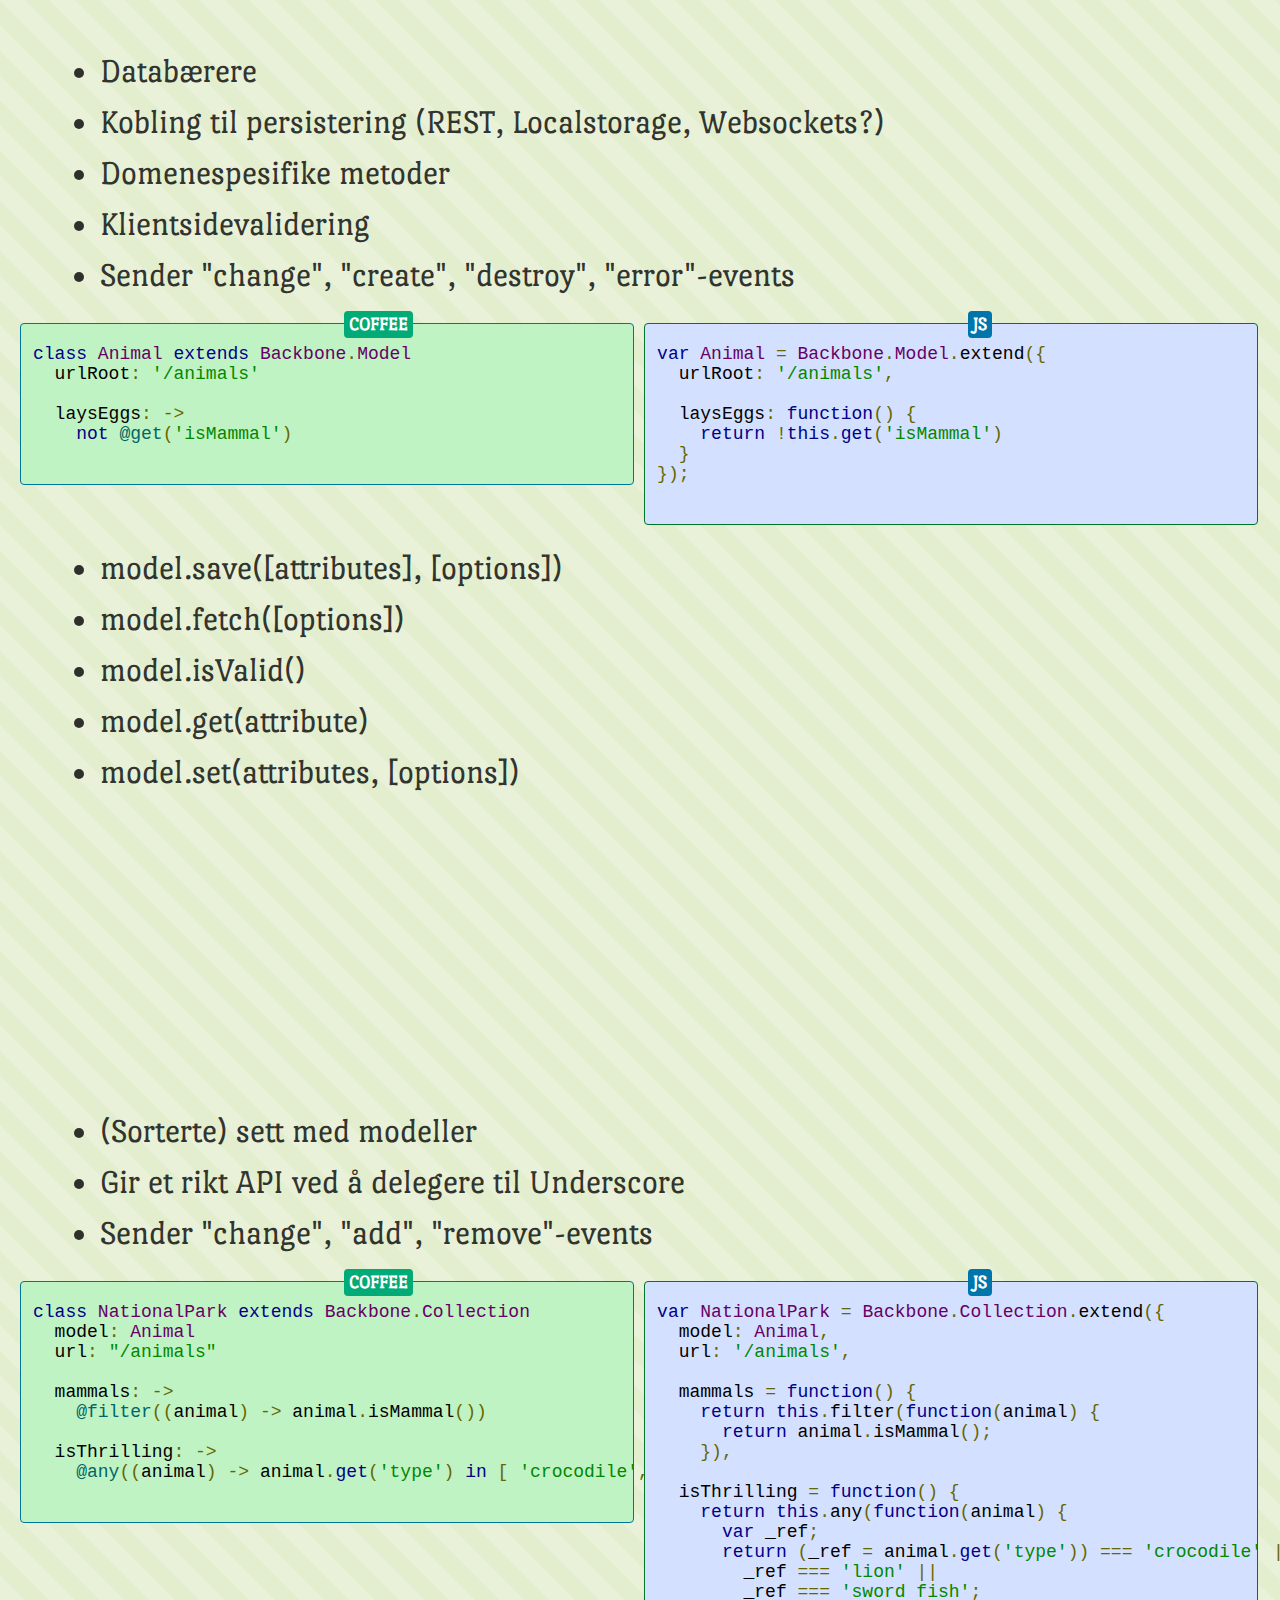
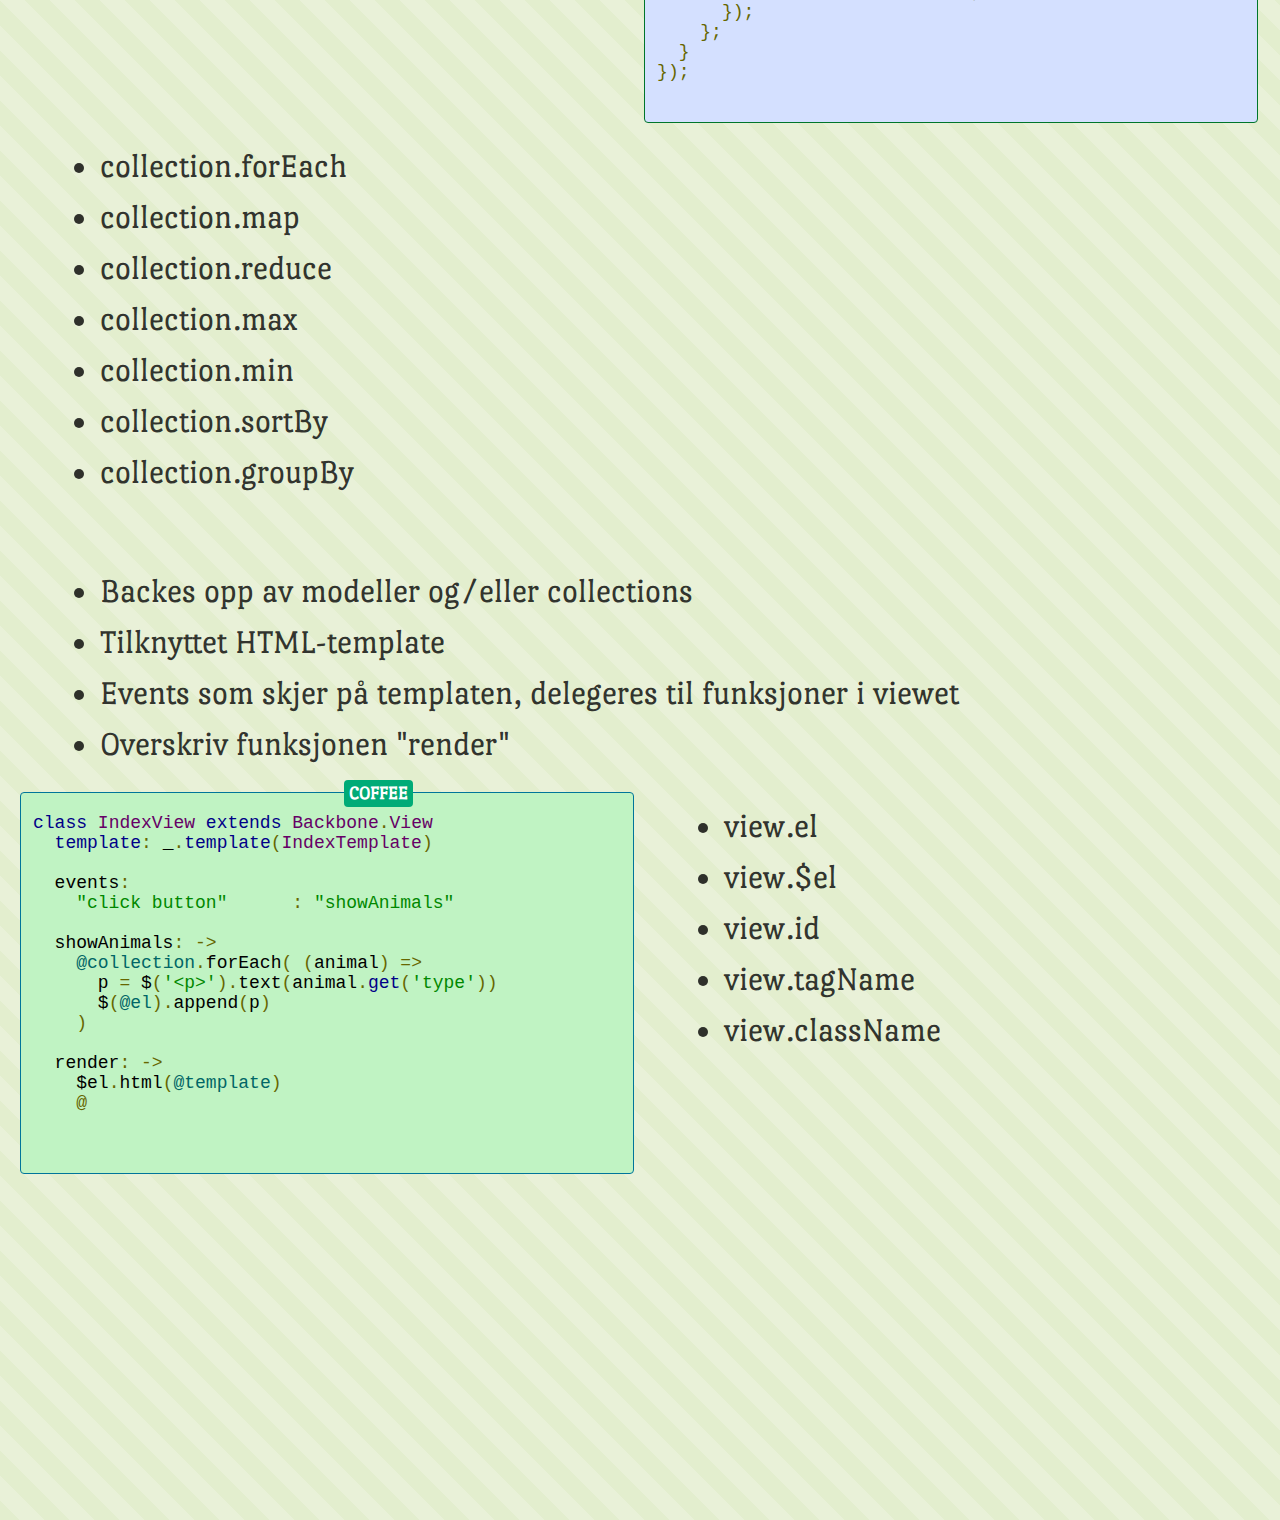
==== commit ce241f7f: "updates" ====
--- a/index.html
+++ b/index.html
@@ -359,25 +359,45 @@
   <div class='content'>
 
     <ul>
-      <li>(Sorterte) sett med modeller</li>
+      <li>Backes opp av modeller og/eller collections</li>
+      <li>Tilknyttet  HTML-template</li>
+      <li>Events som skjer på templaten, delegeres til funksjoner i viewet</li>
+      <li>Overskriv funksjonen "render"</li>
     </ul>
 
     <div class="coffee box span50">
       <span class="label">Coffee</span>
     <pre class="span50 prettyprint lang-javascript">
-    </pre>
-  </div>
-
-    <div class="js box span50">
-      <span class="label">JS</span>
-    <pre class="span50 prettyprint">
-    </pre>
-  </div>
-
+class IndexView extends Backbone.View
+  template: _.template(IndexTemplate)
+
+  events:
+    "click button"      : "showAnimals"
+
+  showAnimals: -&gt;
+    @collection.forEach( (animal) =&gt;
+      p = $('&lt;p&gt;').text(animal.get('type'))
+      $(@el).append(p)
+    )
+
+  render: -&gt;
+    $el.html(@template)
+    @
+
+    </pre>
+  </div>
+
+
+  <div class="span50">
   <ul>
-    <li>collection.forEach</li>
+    <li>view.el</li>
+    <li>view.$el</li>
+    <li>view.id</li>
+    <li>view.tagName</li>
+    <li>view.className</li>
   </ul>
   </pre>
+  </div>
 
   </div>
 </section>
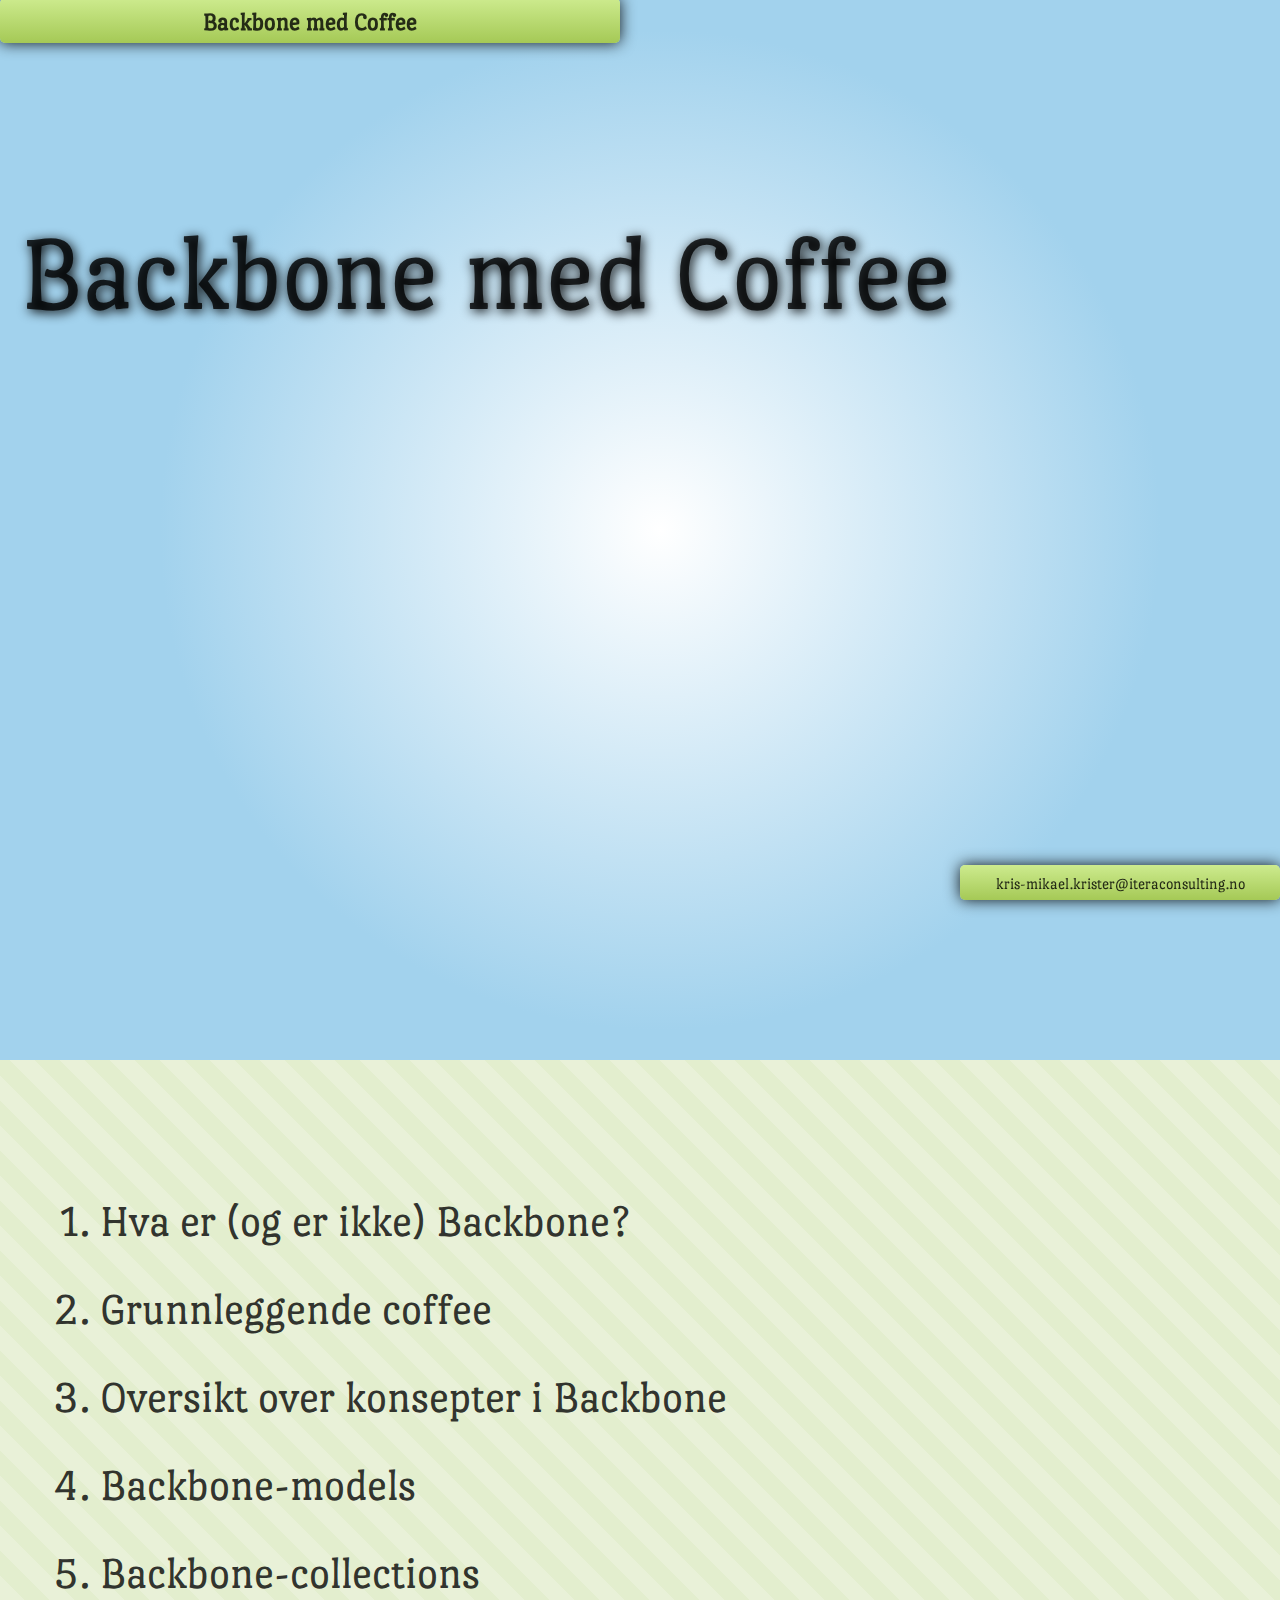
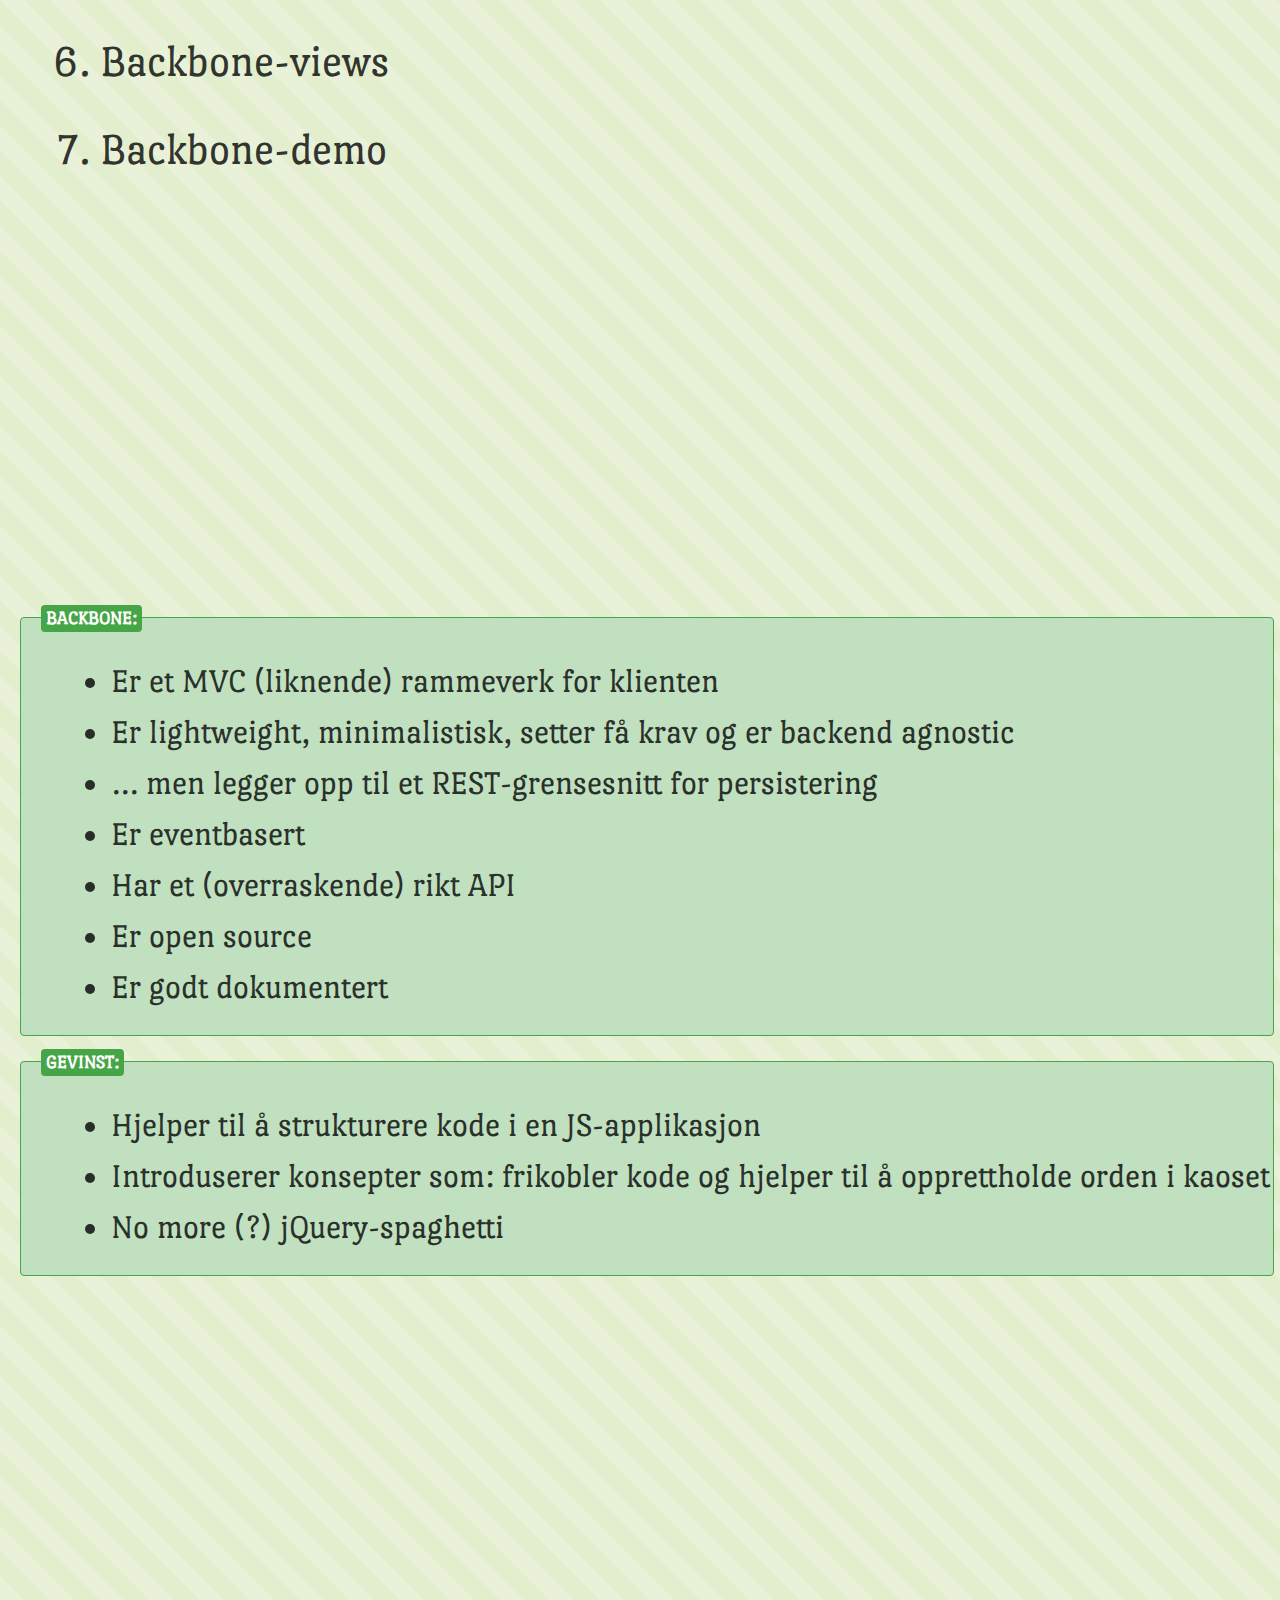
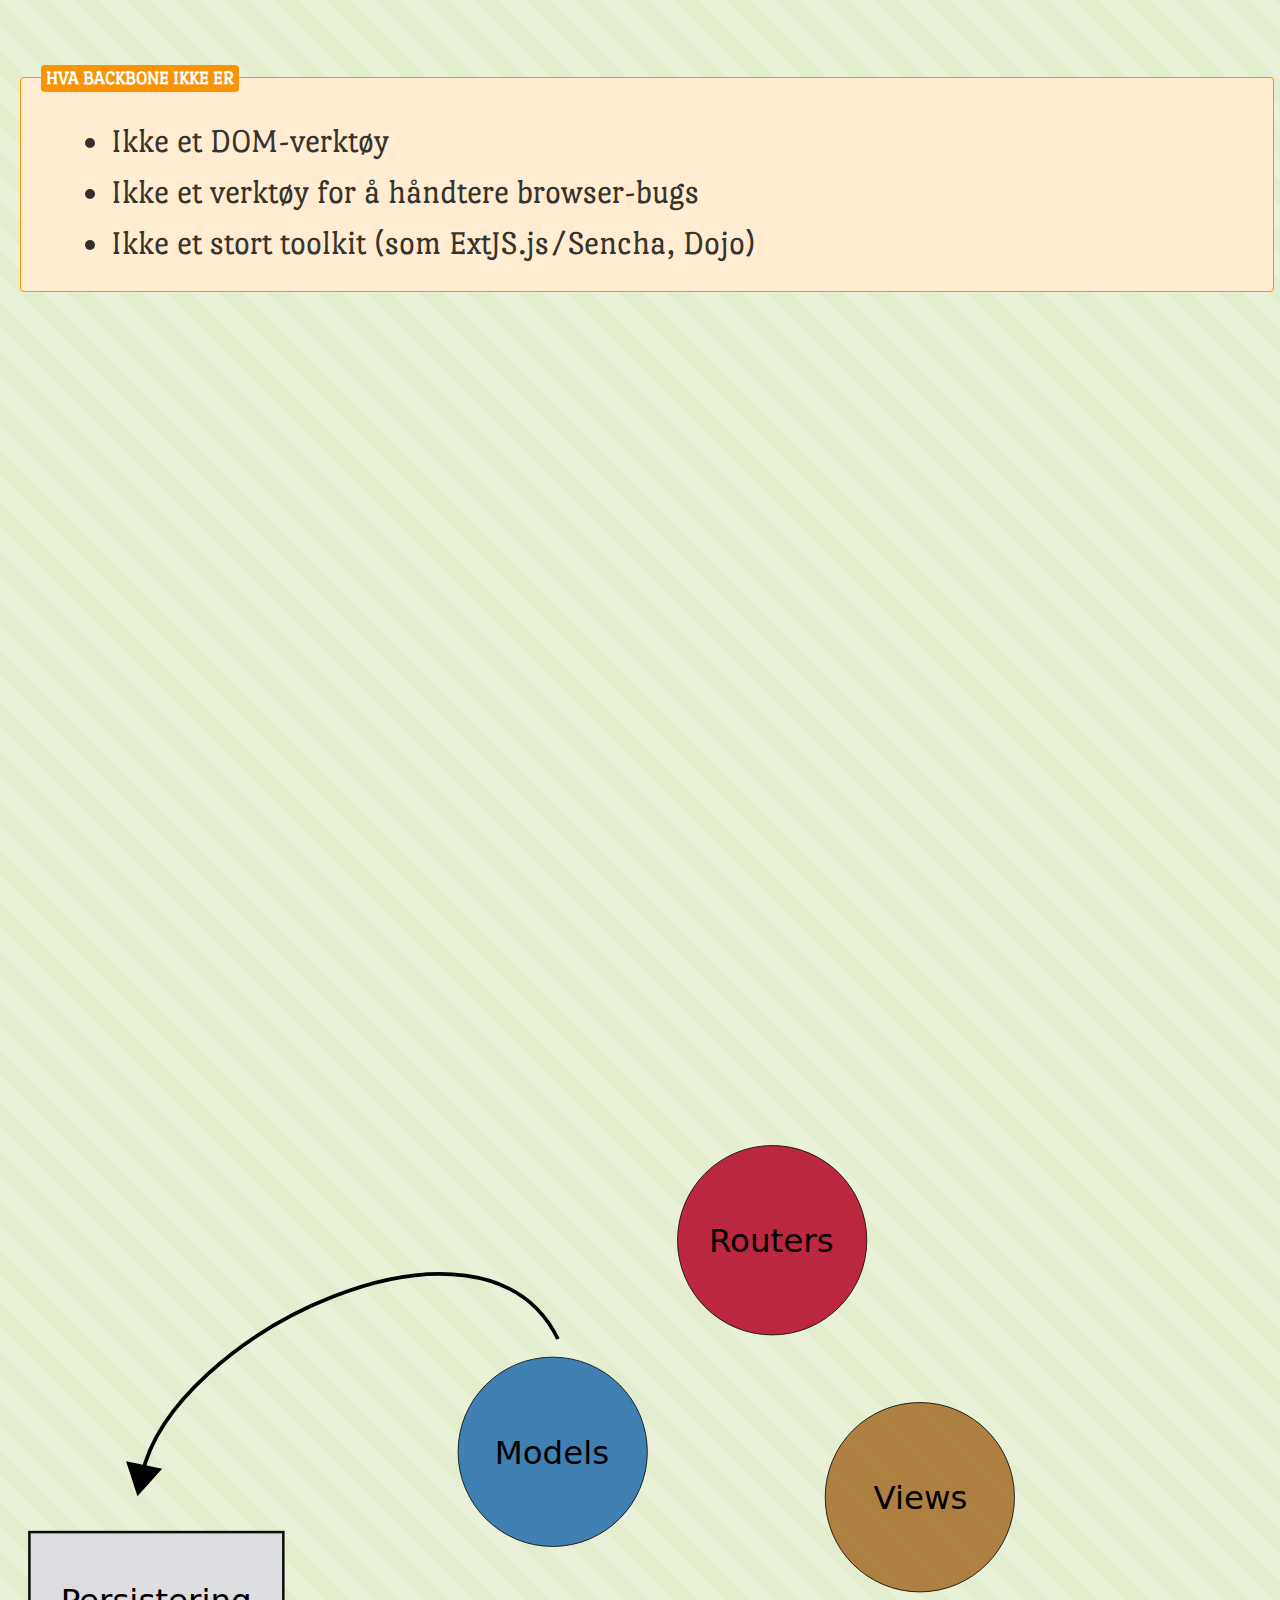
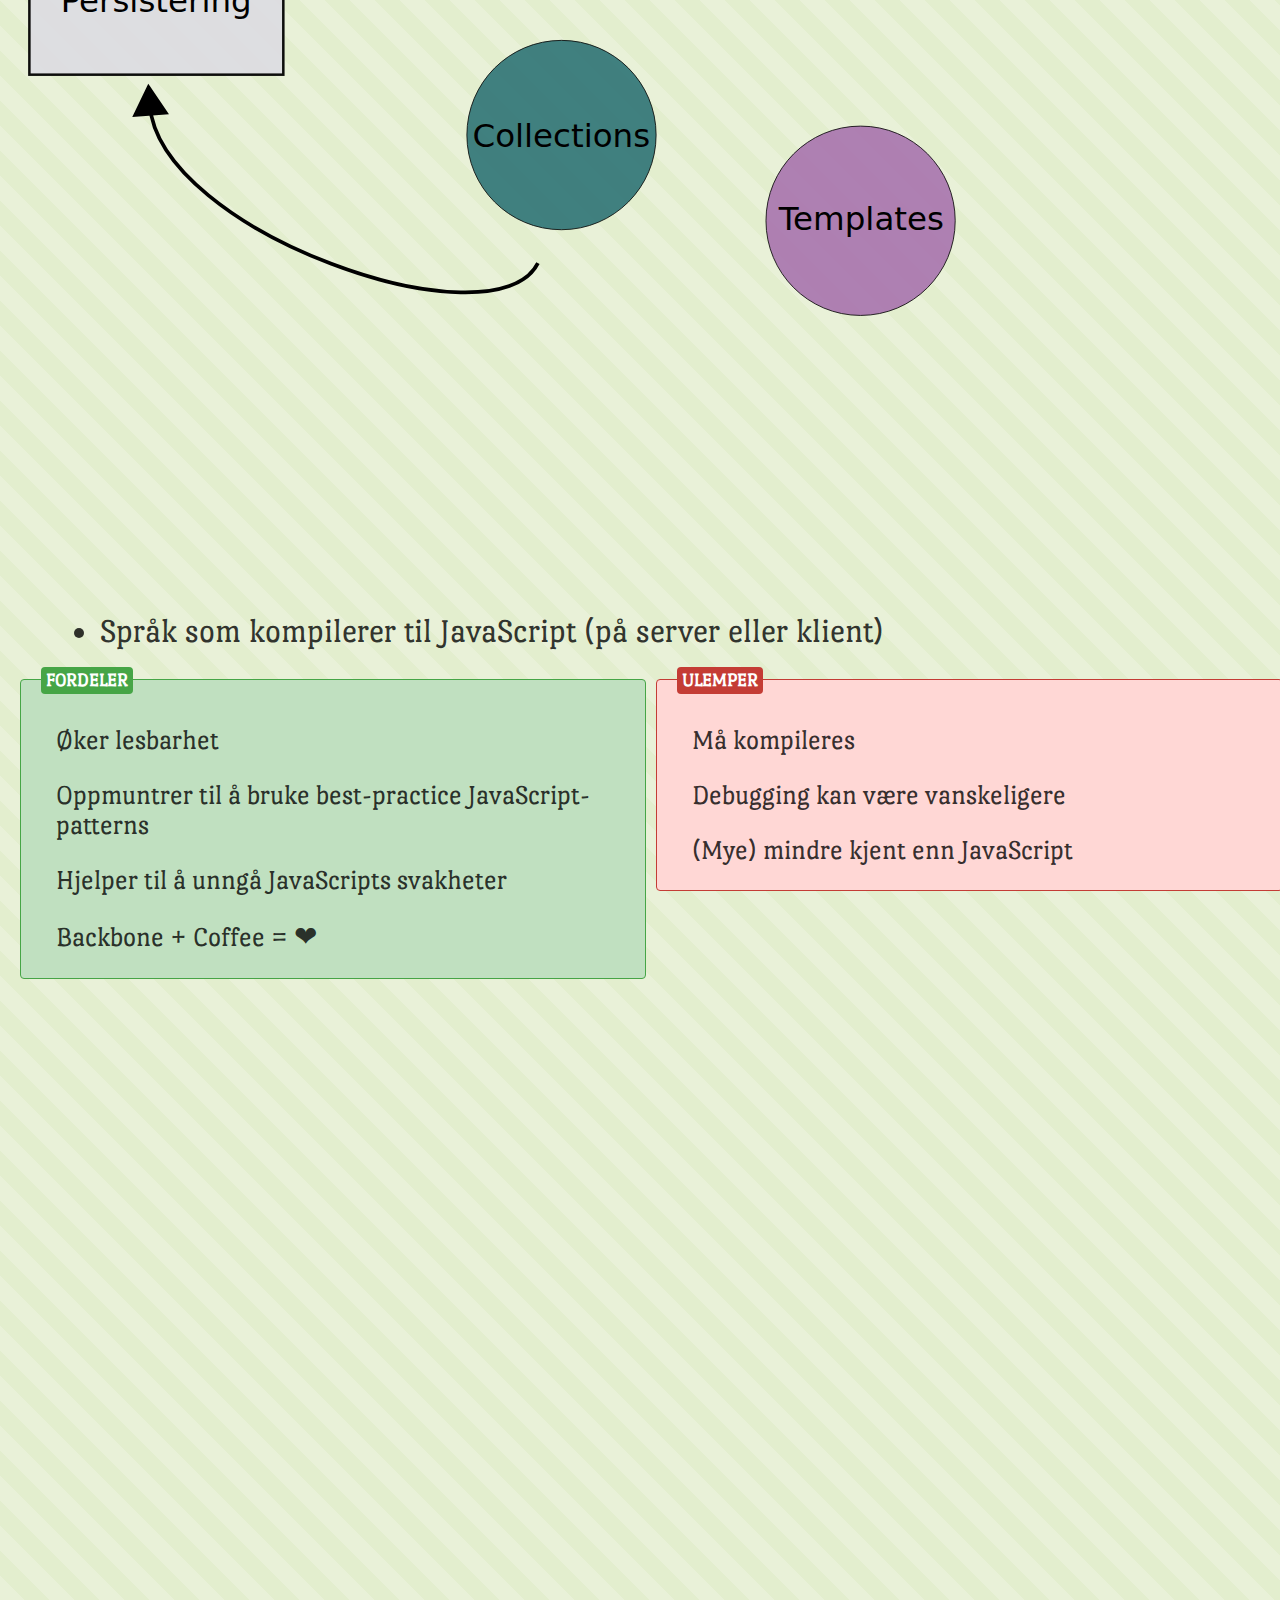
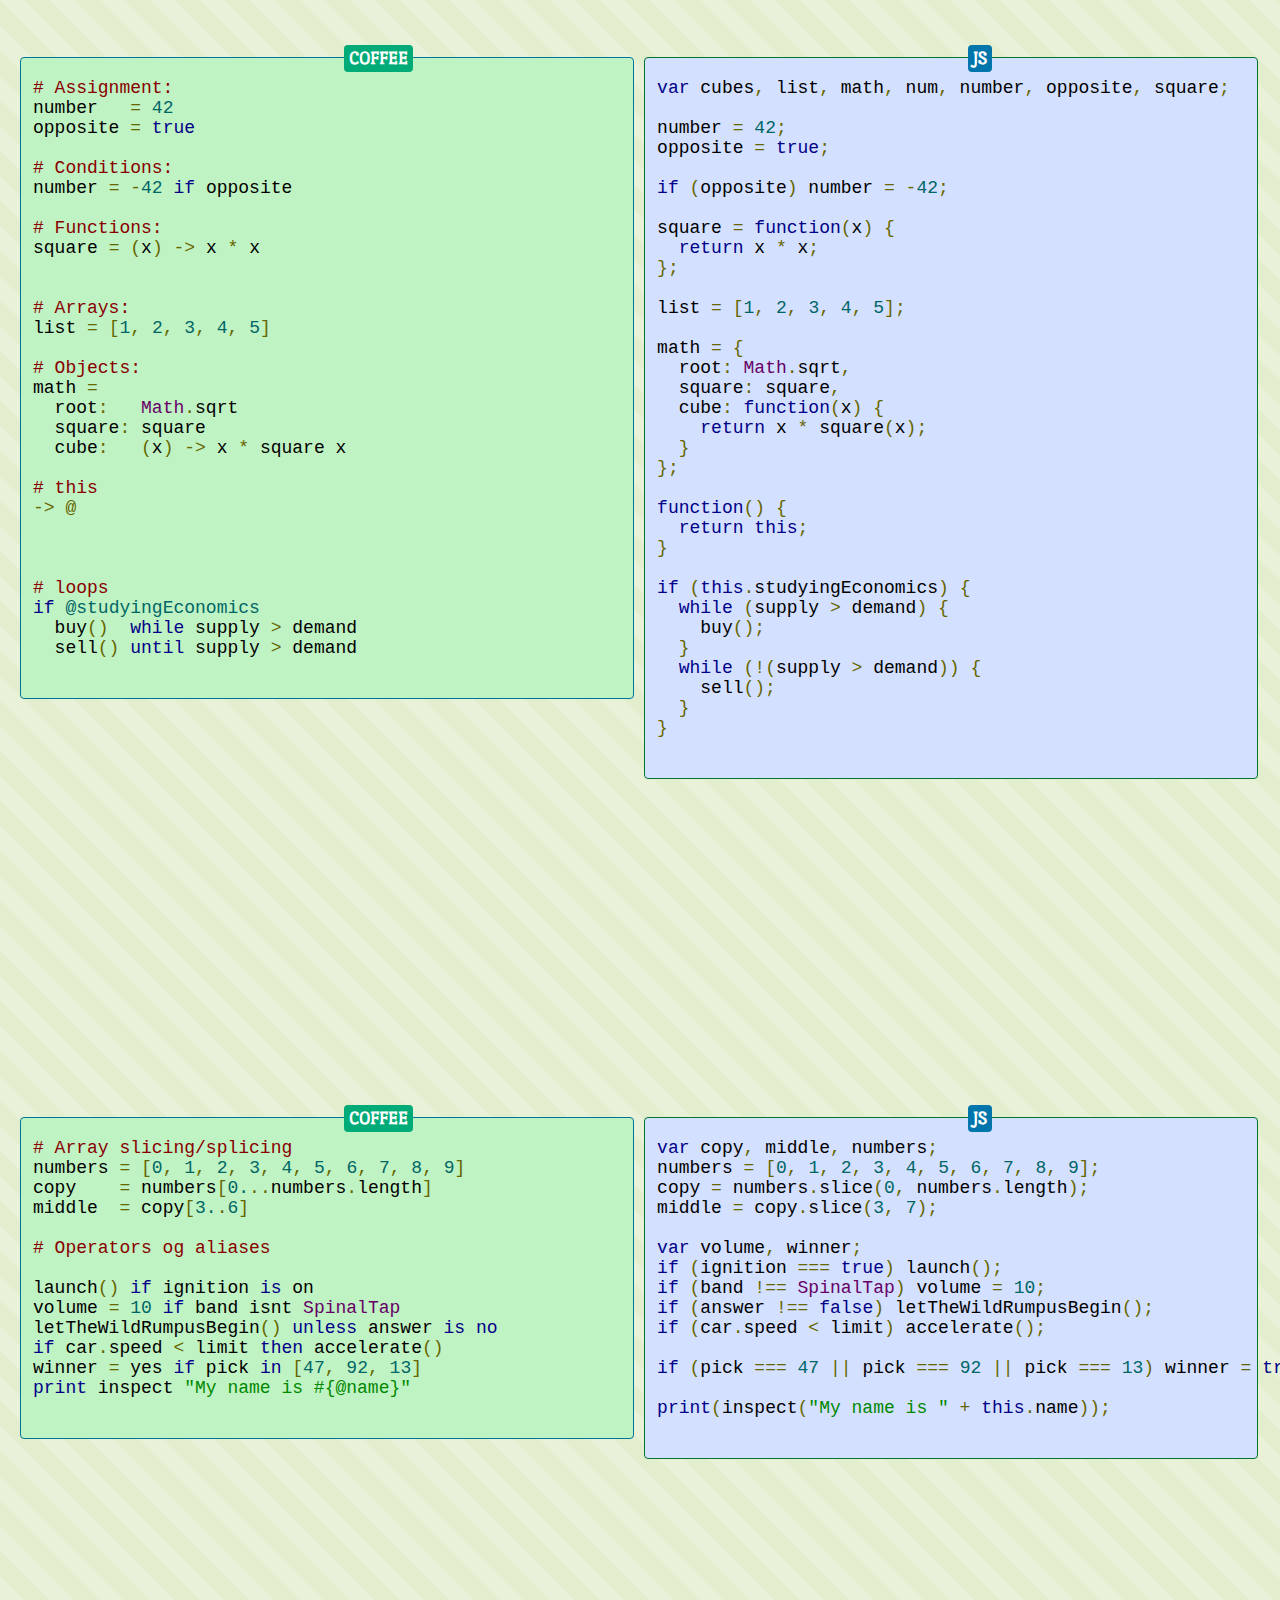
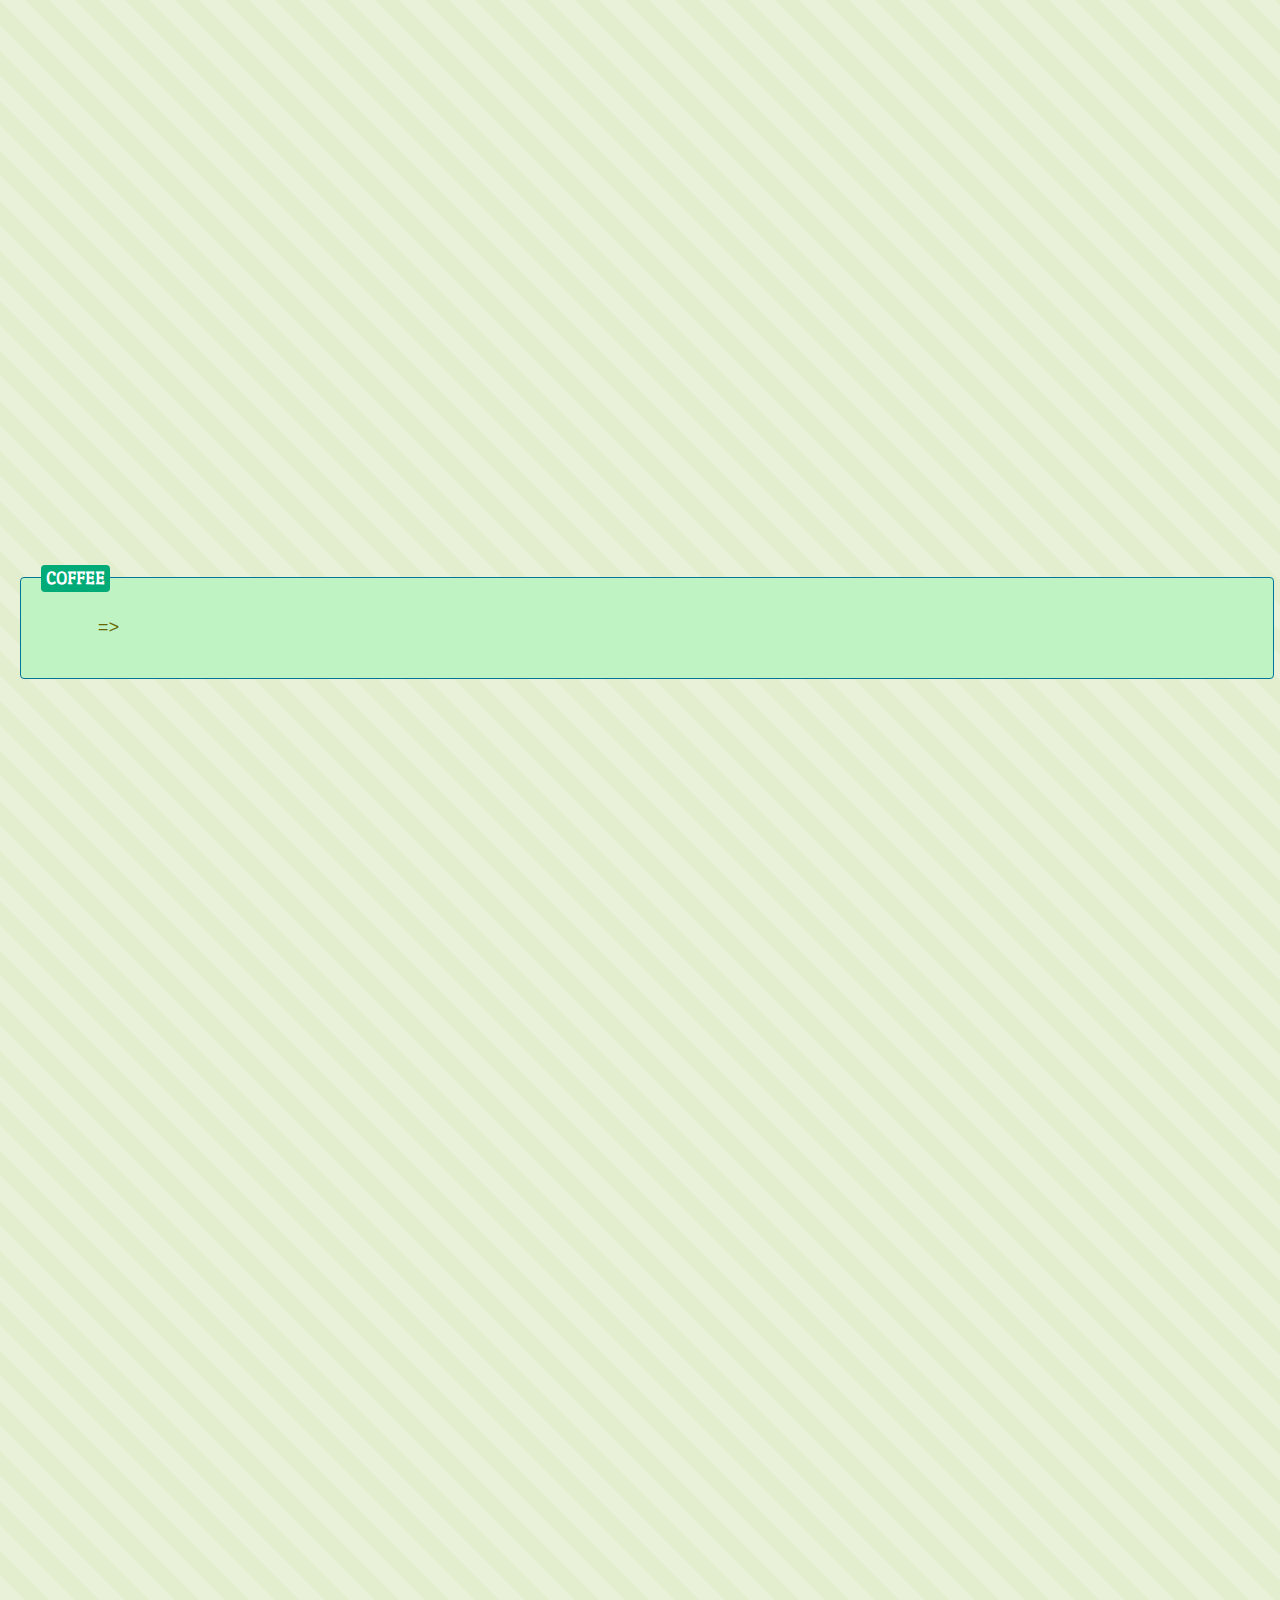
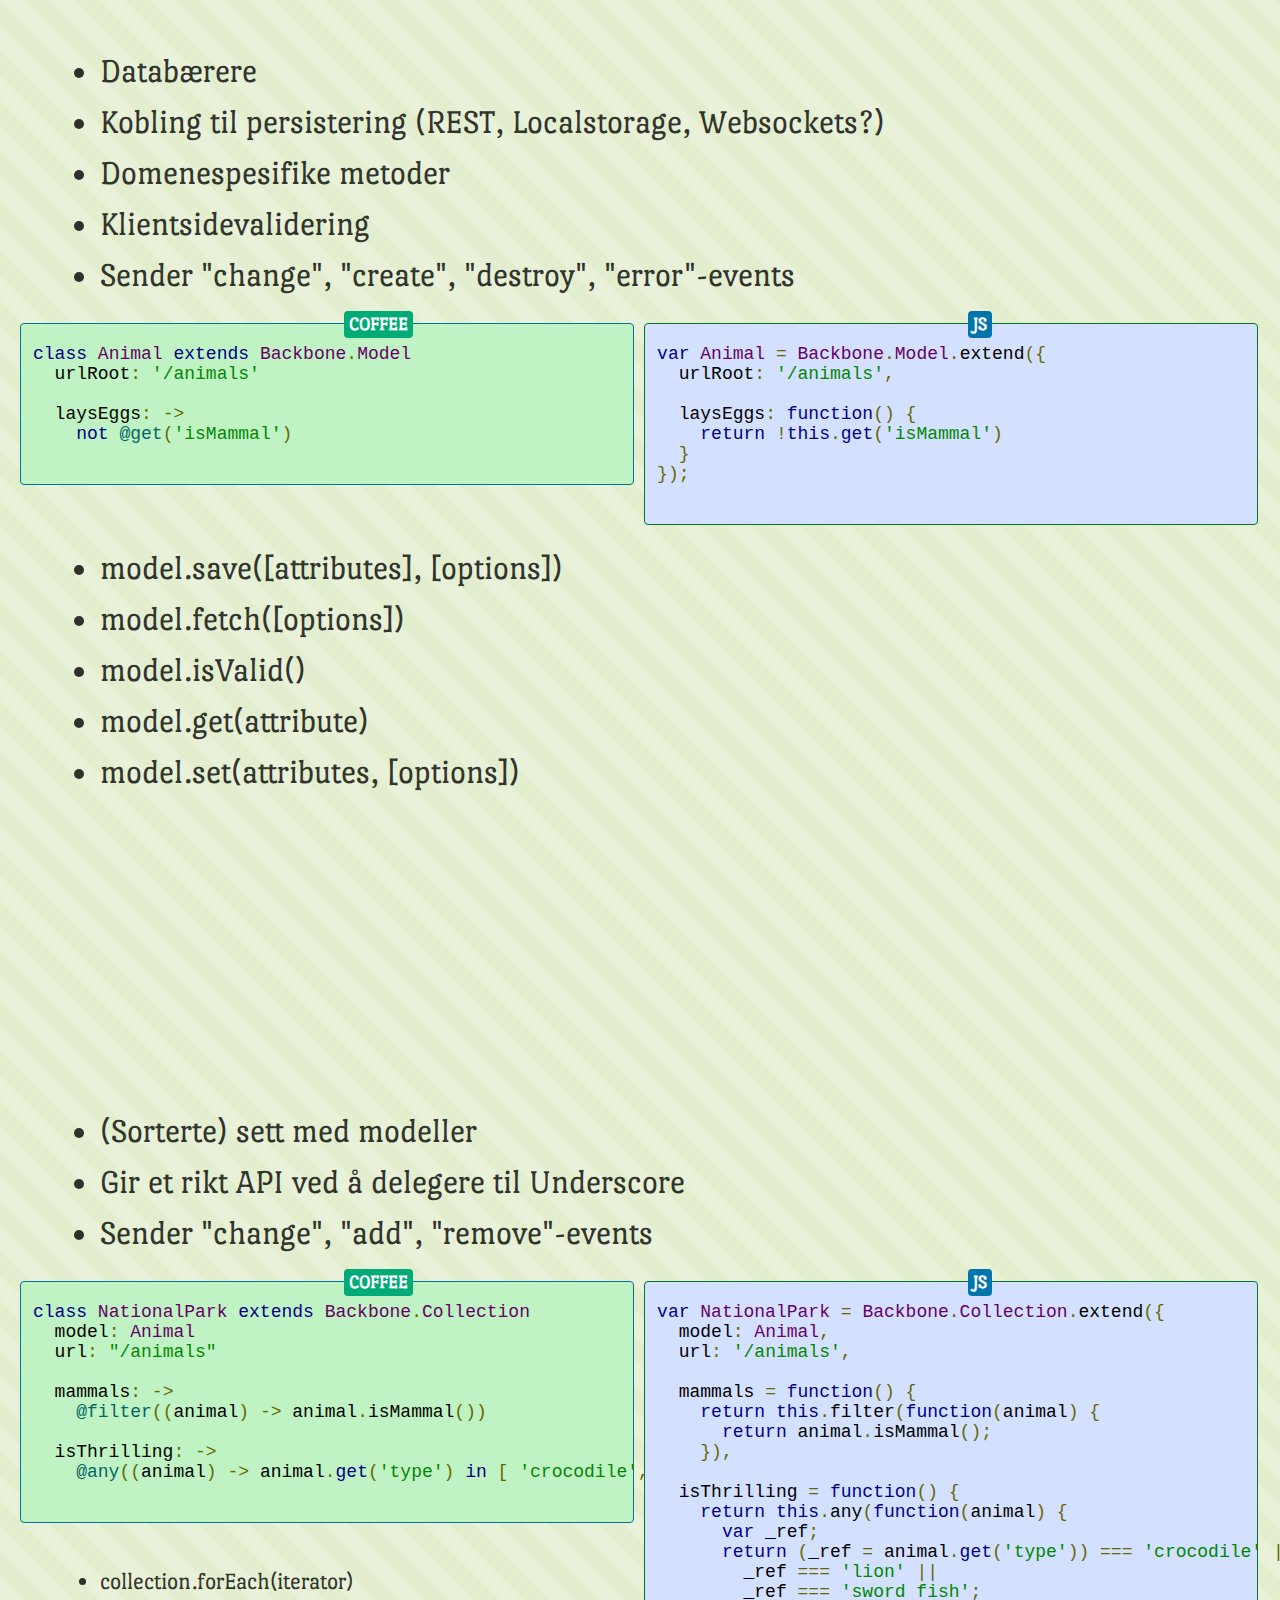
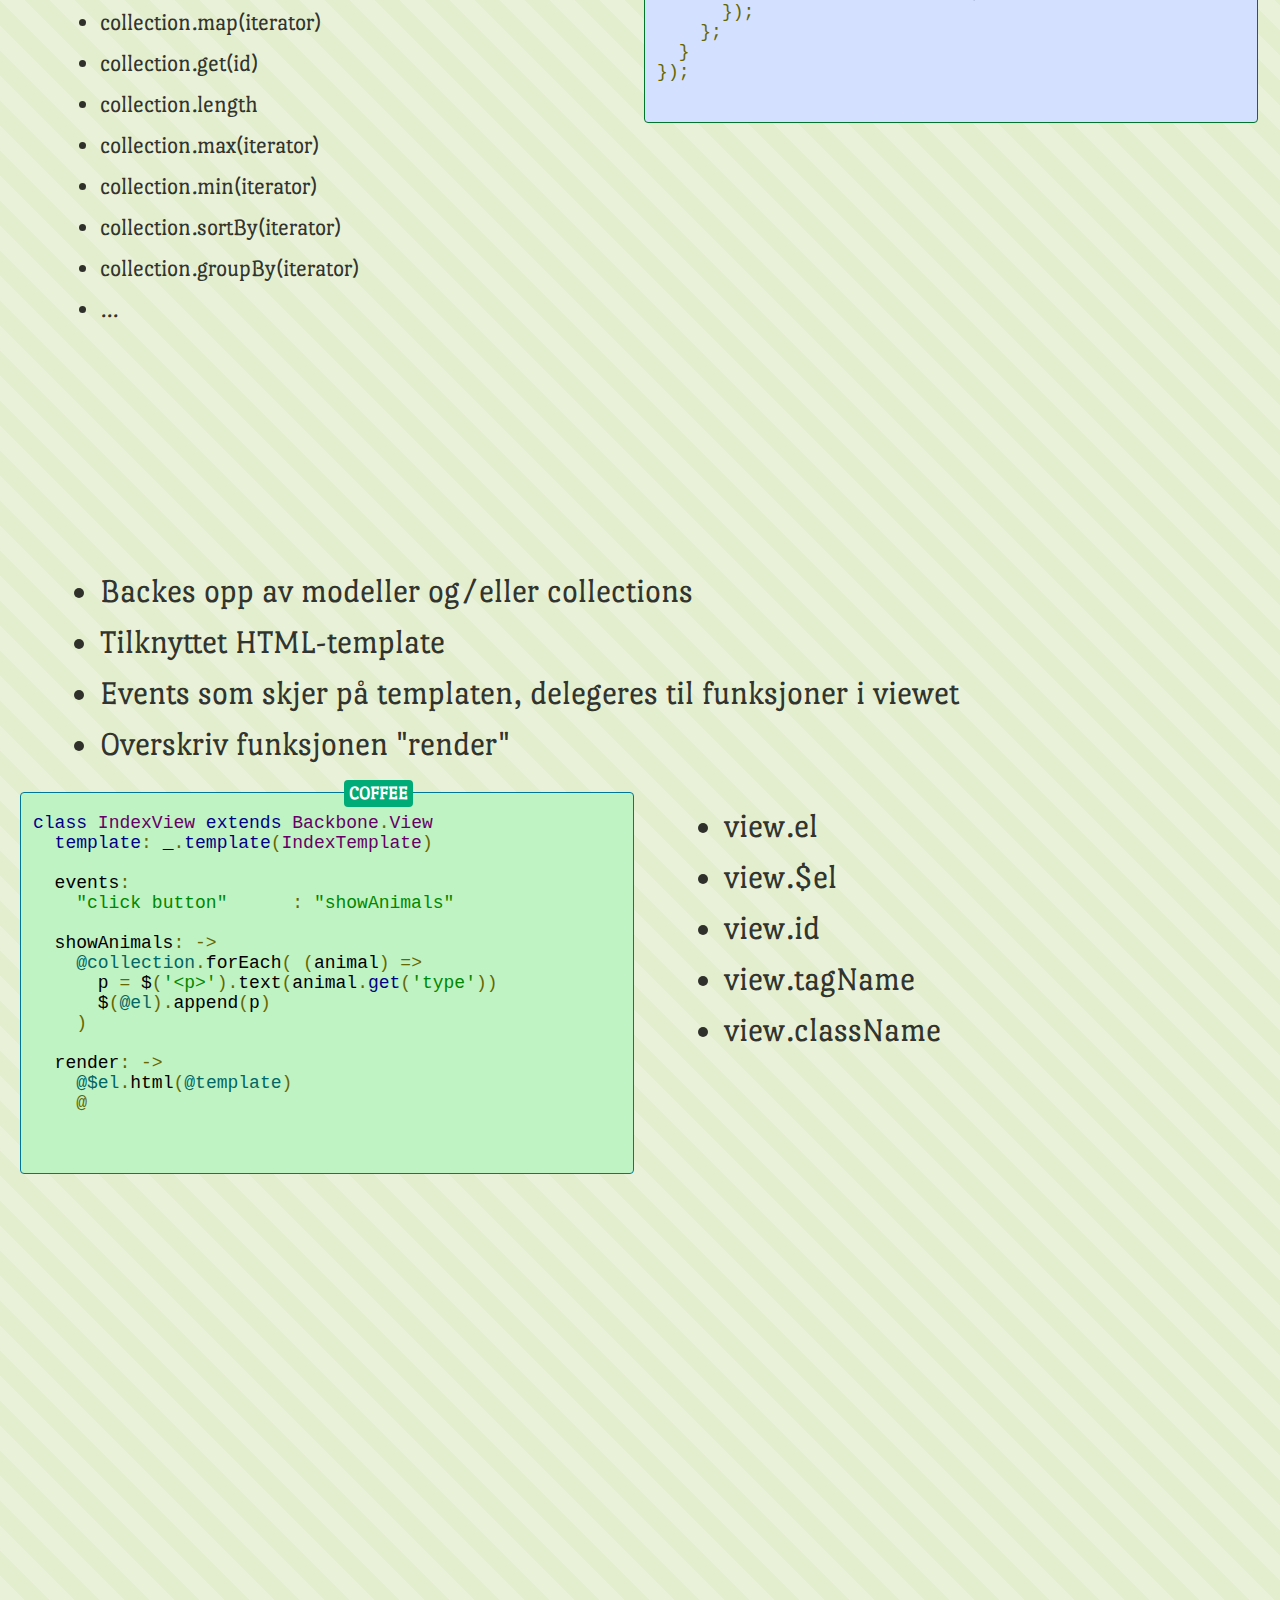
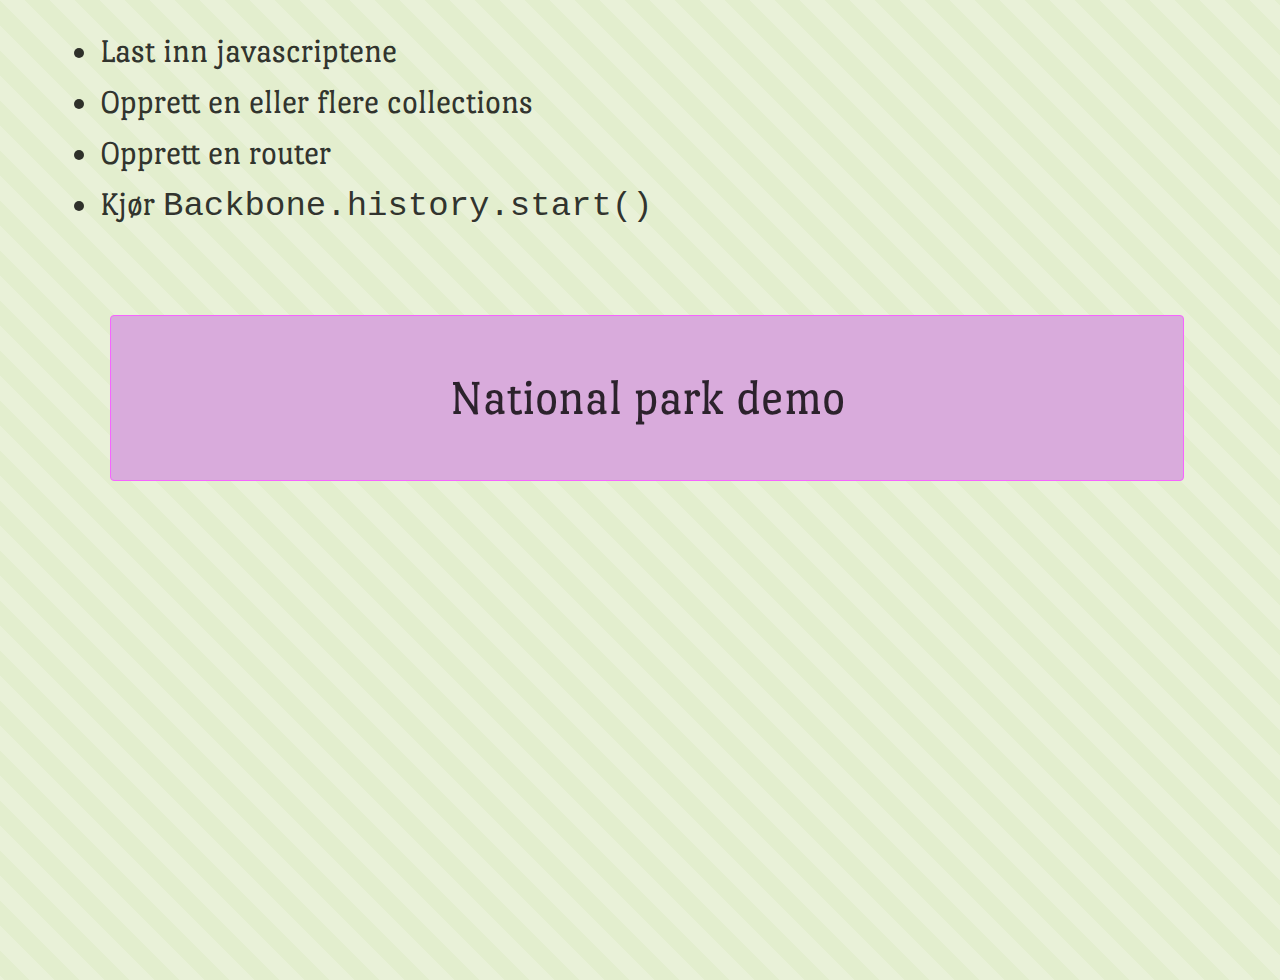
==== commit ddfbc44e: "updated slides" ====
--- a/index.html
+++ b/index.html
@@ -22,16 +22,15 @@
 <section class='slide' id='slide2'>
   <span class='slideHead'>Agenda</span><br/>
   <span class='content'>
-    <ul>
+    <ol class="agenda">
       <li>Hva er (og er ikke) Backbone?</li>
       <li>Grunnleggende coffee</li>
       <li>Oversikt over konsepter i Backbone</li>
-      <li>Backbone-routers</li>
-      <li>Backbone-views</li>
-      <li>Templates</li>
       <li>Backbone-models</li>
       <li>Backbone-collections</li>
-    </ul>
+      <li>Backbone-views</li>
+      <li>Backbone-demo</li>
+    </ol>
     <div class='demo_explainer'>
       kris-mikael.krister@iteraconsulting.no
     </div>
@@ -43,20 +42,24 @@
   <div class="content">
     <div class="box happy">
       <span class="label">Backbone:</span>
-      <p>Er et MVC (liknende) rammeverk for klienten</p>
-      <p>Er lightweight, minimalistisk, setter få krav og er backend agnostic</p>
-      <p>... men legger opp til et REST-grensesnitt for persistering</p>
-      <p>Er eventbasert</p>
-      <p>Har et (overraskende) rikt API</p>
-      <p>Er open source</p>
-      <p>Er godt dokumentert</p>
+      <ul>
+        <li>Er et MVC (liknende) rammeverk for klienten</li>
+        <li>Er lightweight, minimalistisk, setter få krav og er backend agnostic</li>
+        <li>... men legger opp til et REST-grensesnitt for persistering</li>
+        <li>Er eventbasert</li>
+        <li>Har et (overraskende) rikt API</li>
+        <li>Er open source</li>
+        <li>Er godt dokumentert</li>
+      </ul>
     </div>
 
     <div class="box happy">
       <span class="label">Gevinst:</span>
-      <p>Hjelper til å strukturere kode i en JS-applikasjon</p>
-      <p>Introduserer konsepter som: frikobler kode og hjelper til å opprettholde orden i kaoset</p>
-      <p>No more (?) jQuery-spaghetti</p> 
+      <ul>
+        <li>Hjelper til å strukturere kode i en JS-applikasjon</li>
+        <li>Introduserer konsepter som: frikobler kode og hjelper til å opprettholde orden i kaoset</li>
+        <li>No more (?) jQuery-spaghetti</li> 
+      </ul>
     </div>
   </div>
 </section>
@@ -64,12 +67,14 @@
 <section class='slide' id='slide4'>
   <span class='slideHead'>Hva Backbone ikke er</span><br/>
   <div class='content'>
-  <div class="box moody">
-    <span class="label">Hva backbone ikke er</span>
-    <p>Ikke et DOM-verktøy</p>
-    <p>Ikke et verktøy for å håndtere browser-bugs</p>
-    <p>Ikke et stort toolkit (som ExtJS.js/Sencha, Dojo)</p>
-  </div>
+    <div class="box moody">
+      <span class="label">Hva backbone ikke er</span>
+      <ul>
+        <li>Ikke et DOM-verktøy</li>
+        <li>Ikke et verktøy for å håndtere browser-bugs</li>
+        <li>Ikke et stort toolkit (som ExtJS.js/Sencha, Dojo)</p>
+      </ul>
+    </div>
   </div>
 </section>
 
@@ -108,7 +113,7 @@
 
     <div class="coffee box span50">
       <span class="label">Coffee</span>
-    <pre class="span50 prettyprint lang-javascript">
+      <pre class="span50 prettyprint lang-javascript">
 # Assignment:
 number   = 42
 opposite = true
@@ -138,12 +143,12 @@
 if @studyingEconomics
   buy()  while supply &gt; demand
   sell() until supply &gt; demand
-    </pre>
-  </div>
+      </pre>
+    </div>
 
     <div class="js box span50">
       <span class="label">JS</span>
-    <pre class="span50 prettyprint">
+      <pre class="span50 prettyprint">
 var cubes, list, math, num, number, opposite, square;
 
 number = 42;
@@ -177,8 +182,8 @@
     sell();
   }
 }
-    </pre>
-  </div>
+      </pre>
+    </div>
 
   </div>
 </section>
@@ -189,7 +194,7 @@
 
     <div class="coffee box span50">
       <span class="label">Coffee</span>
-    <pre class="span50 prettyprint lang-javascript">
+      <pre class="span50 prettyprint lang-javascript">
 # Array slicing/splicing
 numbers = [0, 1, 2, 3, 4, 5, 6, 7, 8, 9]
 copy    = numbers[0...numbers.length]
@@ -203,12 +208,12 @@
 if car.speed &lt; limit then accelerate()
 winner = yes if pick in [47, 92, 13]
 print inspect "My name is #{@name}"
-    </pre>
-  </div>
+      </pre>
+    </div>
 
     <div class="js box span50">
       <span class="label">JS</span>
-    <pre class="span50 prettyprint">
+      <pre class="span50 prettyprint">
 var copy, middle, numbers;
 numbers = [0, 1, 2, 3, 4, 5, 6, 7, 8, 9];
 copy = numbers.slice(0, numbers.length);
@@ -223,8 +228,8 @@
 if (pick === 47 || pick === 92 || pick === 13) winner = true;
 
 print(inspect("My name is " + this.name));
-    </pre>
-  </div>
+      </pre>
+    </div>
 
   </div>
 </section>
@@ -257,18 +262,18 @@
 
     <div class="coffee box span50">
       <span class="label">Coffee</span>
-    <pre class="span50 prettyprint lang-javascript">
+      <pre class="span50 prettyprint lang-javascript">
 class Animal extends Backbone.Model
   urlRoot: '/animals'
 
   laysEggs: -&gt;
     not @get('isMammal')
-    </pre>
-  </div>
+      </pre>
+    </div>
 
     <div class="js box span50">
       <span class="label">JS</span>
-    <pre class="span50 prettyprint">
+      <pre class="span50 prettyprint">
 var Animal = Backbone.Model.extend({
   urlRoot: '/animals',
 
@@ -276,16 +281,16 @@
     return !this.get('isMammal')
   }
 });
-    </pre>
-  </div>
-
-  <ul>
-    <li>model.save([attributes], [options])</li>
-    <li>model.fetch([options])</li>
-    <li>model.isValid()</li>
-    <li>model.get(attribute)</li>
-    <li>model.set(attributes, [options])</li>
-  </ul>
+      </pre>
+    </div>
+
+    <ul>
+      <li>model.save([attributes], [options])</li>
+      <li>model.fetch([options])</li>
+      <li>model.isValid()</li>
+      <li>model.get(attribute)</li>
+      <li>model.set(attributes, [options])</li>
+    </ul>
 
   </div>
 </section>
@@ -302,7 +307,7 @@
 
     <div class="coffee box span50">
       <span class="label">Coffee</span>
-    <pre class="span50 prettyprint lang-javascript">
+      <pre class="span50 prettyprint lang-javascript">
 class NationalPark extends Backbone.Collection
   model: Animal
   url: "/animals"
@@ -312,12 +317,12 @@
 
   isThrilling: -&gt;
     @any((animal) -&gt; animal.get('type') in [ 'crocodile', 'lion', 'sword fish' ])
-    </pre>
-  </div>
+      </pre>
+    </div>
 
     <div class="js box span50">
       <span class="label">JS</span>
-    <pre class="span50 prettyprint">
+      <pre class="span50 prettyprint">
 var NationalPark = Backbone.Collection.extend({
   model: Animal,
   url: '/animals',
@@ -337,19 +342,21 @@
     };
   }
 });
+      </pre>
+    </div>
+
+    <ul class="collection">
+      <li>collection.forEach(iterator)</li>
+      <li>collection.map(iterator)</li>
+      <li>collection.get(id)</li>
+      <li>collection.length</li>
+      <li>collection.max(iterator)</li>
+      <li>collection.min(iterator)</li>
+      <li>collection.sortBy(iterator)</li>
+      <li>collection.groupBy(iterator)</li>
+      <li>...</li>
+    </ul>
     </pre>
-  </div>
-
-  <ul>
-    <li>collection.forEach</li>
-    <li>collection.map</li>
-    <li>collection.reduce</li>
-    <li>collection.max</li>
-    <li>collection.min</li>
-    <li>collection.sortBy</li>
-    <li>collection.groupBy</li>
-  </ul>
-  </pre>
 
   </div>
 </section>
@@ -367,7 +374,7 @@
 
     <div class="coffee box span50">
       <span class="label">Coffee</span>
-    <pre class="span50 prettyprint lang-javascript">
+      <pre class="span50 prettyprint lang-javascript">
 class IndexView extends Backbone.View
   template: _.template(IndexTemplate)
 
@@ -381,7 +388,7 @@
     )
 
   render: -&gt;
-    $el.html(@template)
+    @$el.html(@template)
     @
 
     </pre>
@@ -389,15 +396,33 @@
 
 
   <div class="span50">
-  <ul>
-    <li>view.el</li>
-    <li>view.$el</li>
-    <li>view.id</li>
-    <li>view.tagName</li>
-    <li>view.className</li>
-  </ul>
-  </pre>
-  </div>
+    <ul>
+      <li>view.el</li>
+      <li>view.$el</li>
+      <li>view.id</li>
+      <li>view.tagName</li>
+      <li>view.className</li>
+    </ul>
+    </pre>
+  </div>
+
+</div>
+</section>
+
+<section class='slide' id="slide13">
+  <span class='slideHead'>Hvordan lime dette sammen?</span><br/>
+  <div class='content'>
+
+    <ul>
+      <li>Last inn javascriptene</li>
+      <li>Opprett en eller flere collections</li>
+      <li>Opprett en router</li>
+      <li>Kjør <code>Backbone.history.start()</code></li>
+    </ul>
+
+    <div class="box important">
+      <p>National park demo</p>
+    </div>
 
   </div>
 </section>
--- a/styles/styles.css
+++ b/styles/styles.css
@@ -127,6 +127,7 @@
 
 p {
   font-size: 28px;
+  margin: 25px;
 }
 
 img {
@@ -164,10 +165,6 @@
 
 pre {
   font-size: 18px;
-}
-
-p {
-  margin: 15px 5px;
 }
 
 .angry {
@@ -236,3 +233,32 @@
   background-color: #c0f3c3;
   border-color: #00759a;
 }
+
+.box.important {
+  text-align: center;
+  background-color: #d9abdc;
+  border-color: #f664ff;
+  padding: 30px;
+  margin: 90px;
+}
+
+.box.important p {
+  font-size: 50px;
+}
+
+.agenda {
+
+}
+
+.agenda li {
+  margin: 40px;
+  font-size: 45px;
+}
+
+ul.collection {
+  position: relative;
+  top: -180px;
+}
+
+ul.collection li {
+  font-size: 24px;
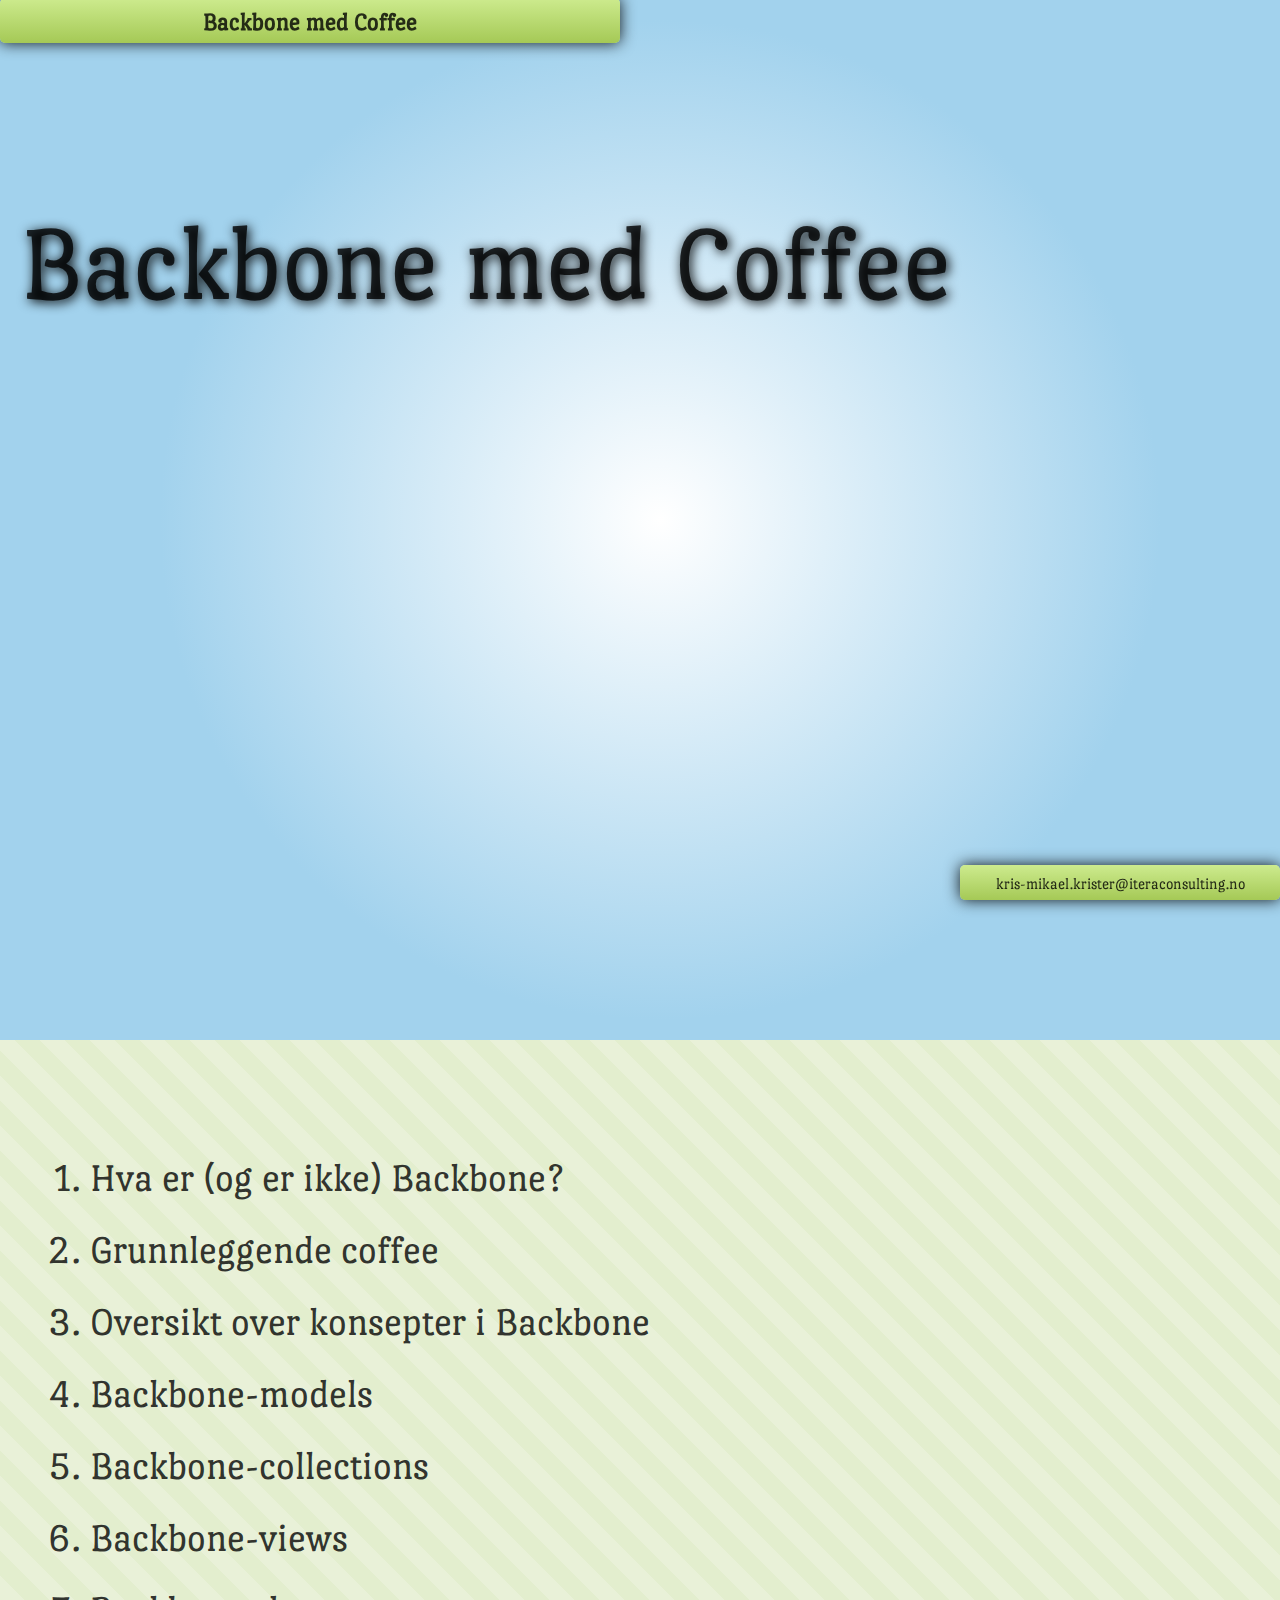
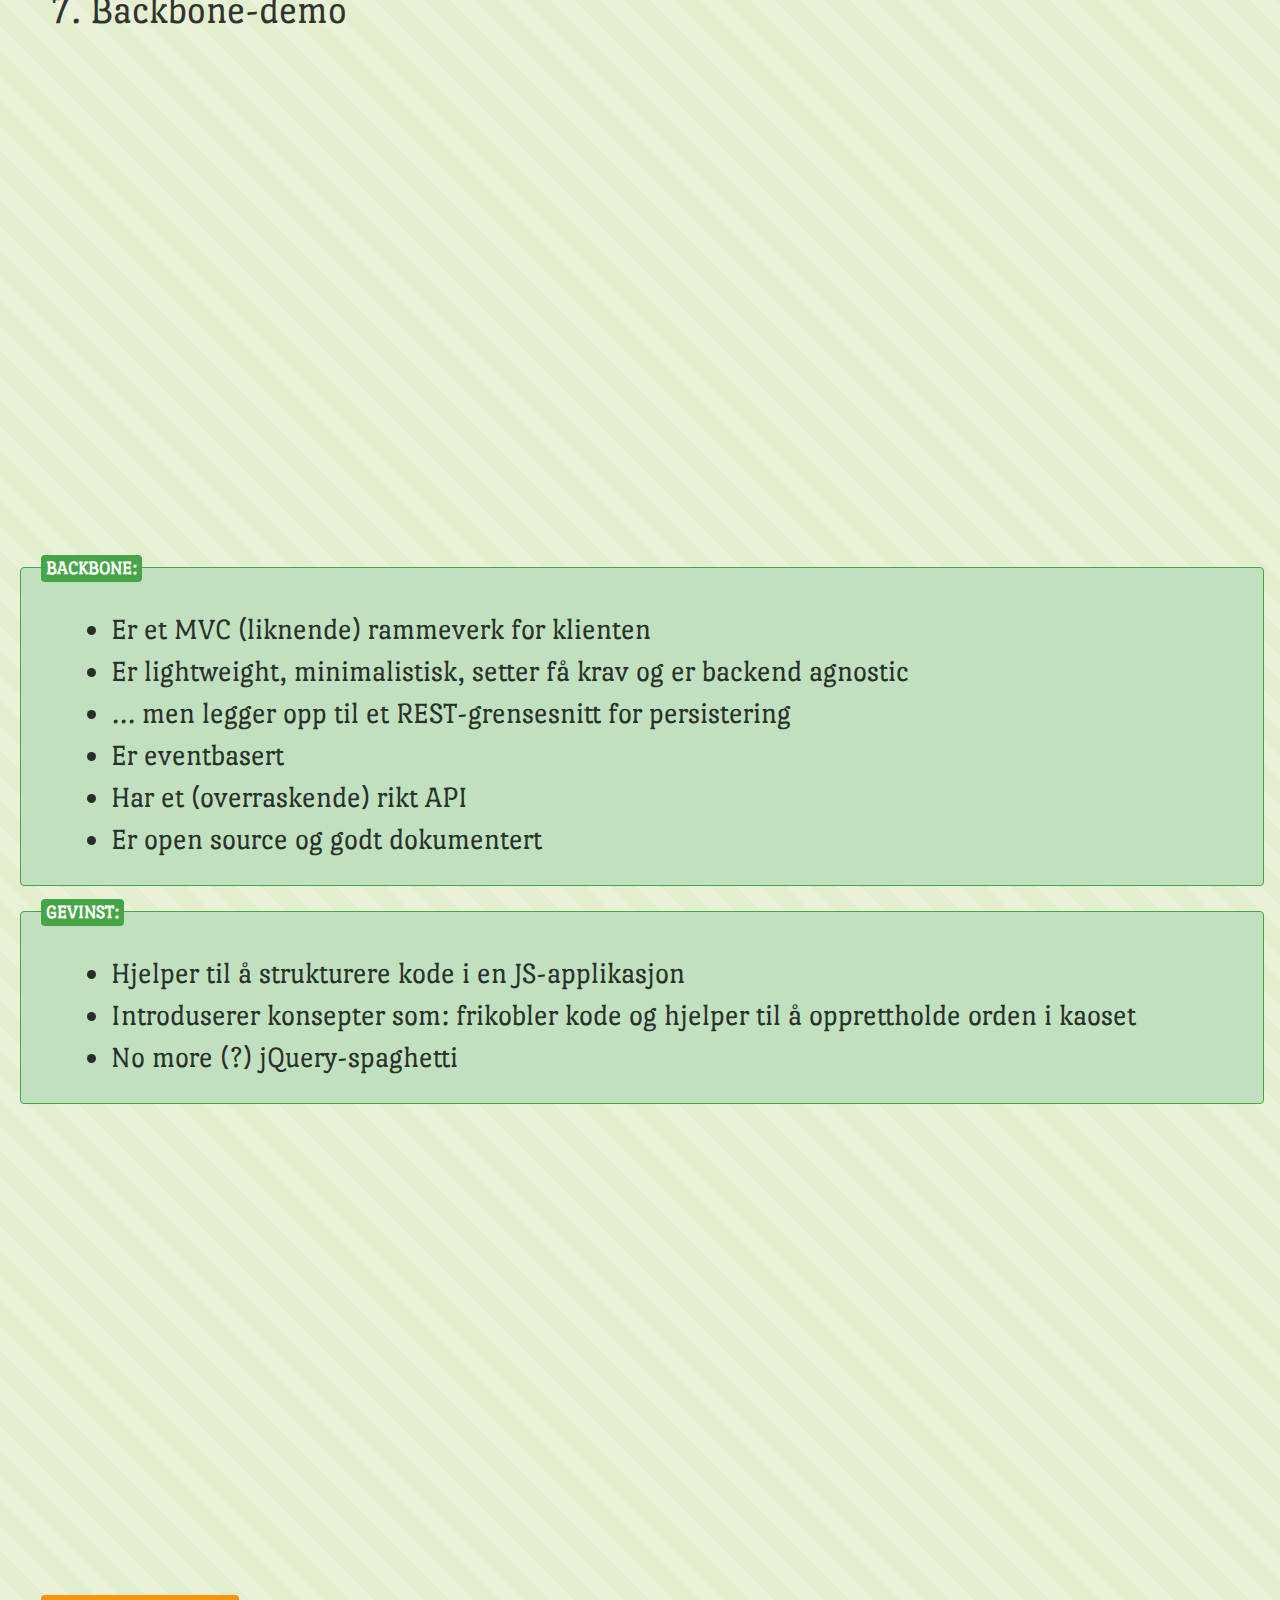
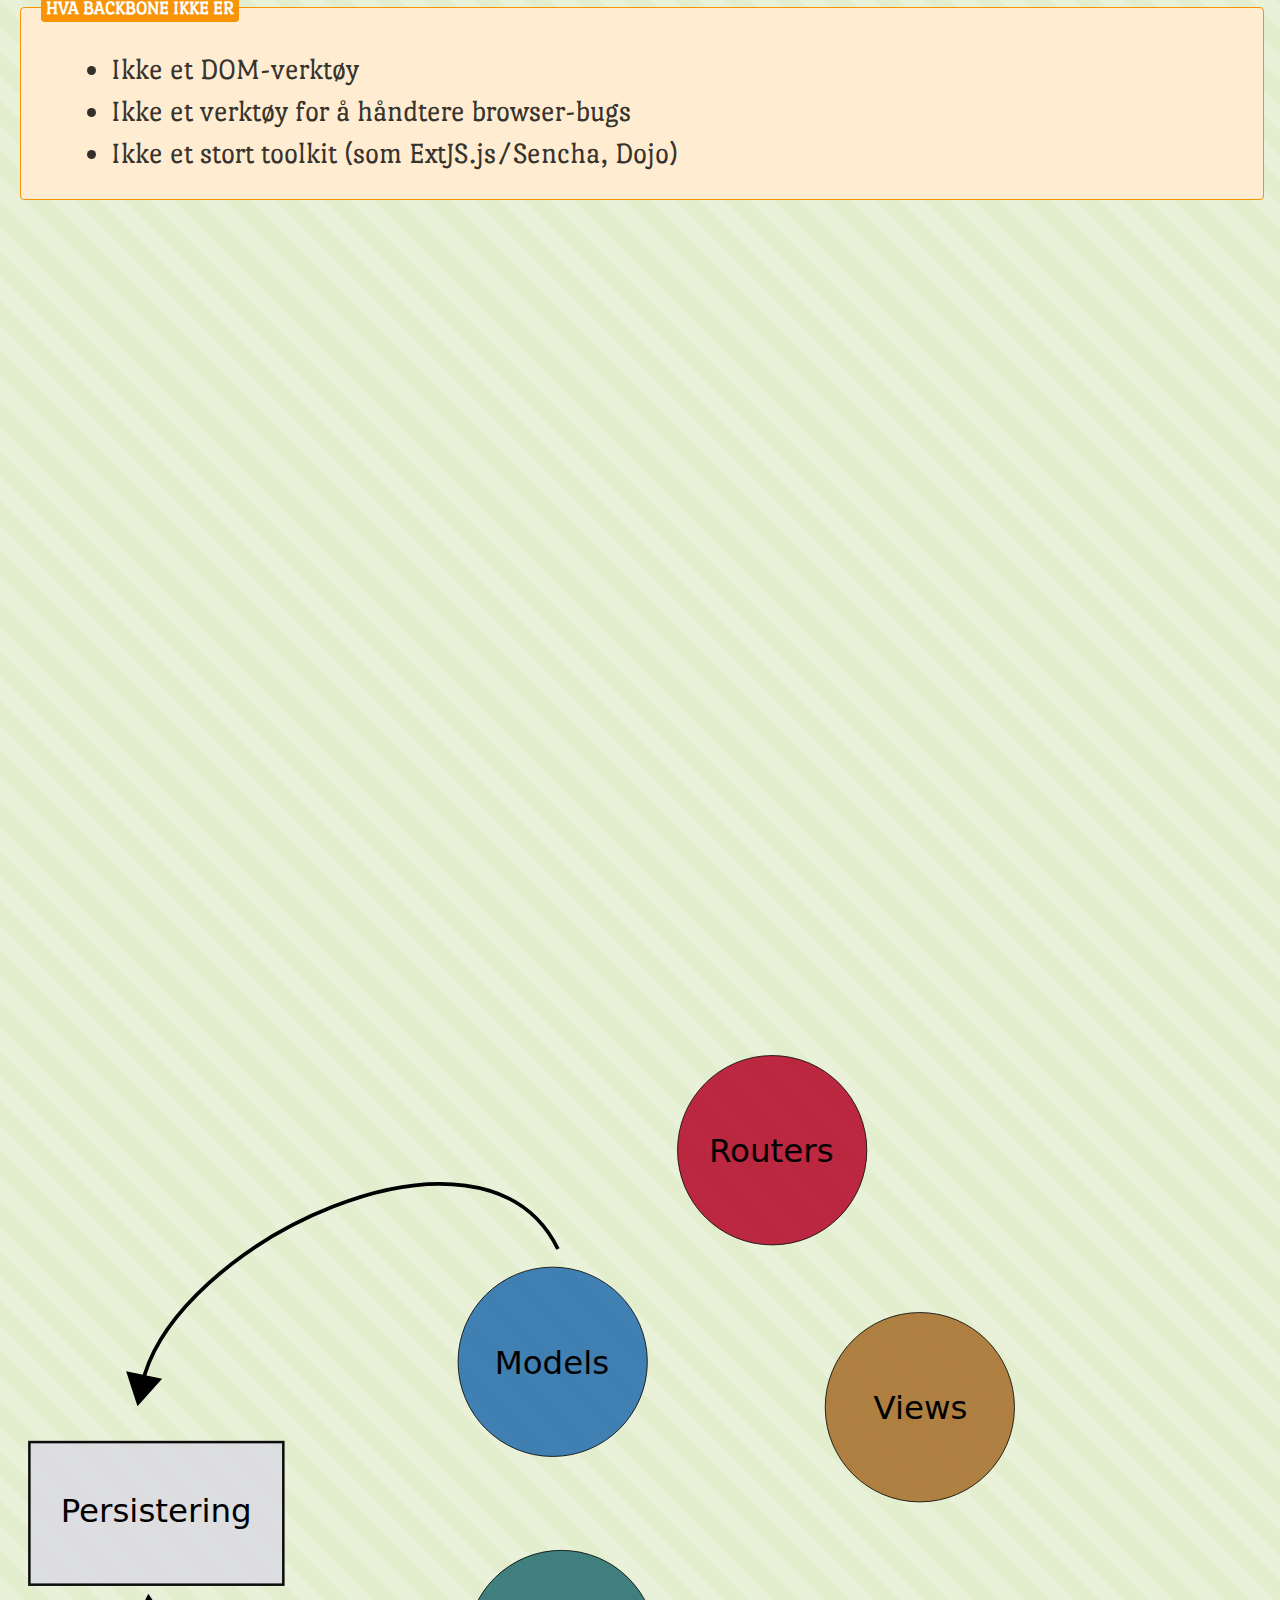
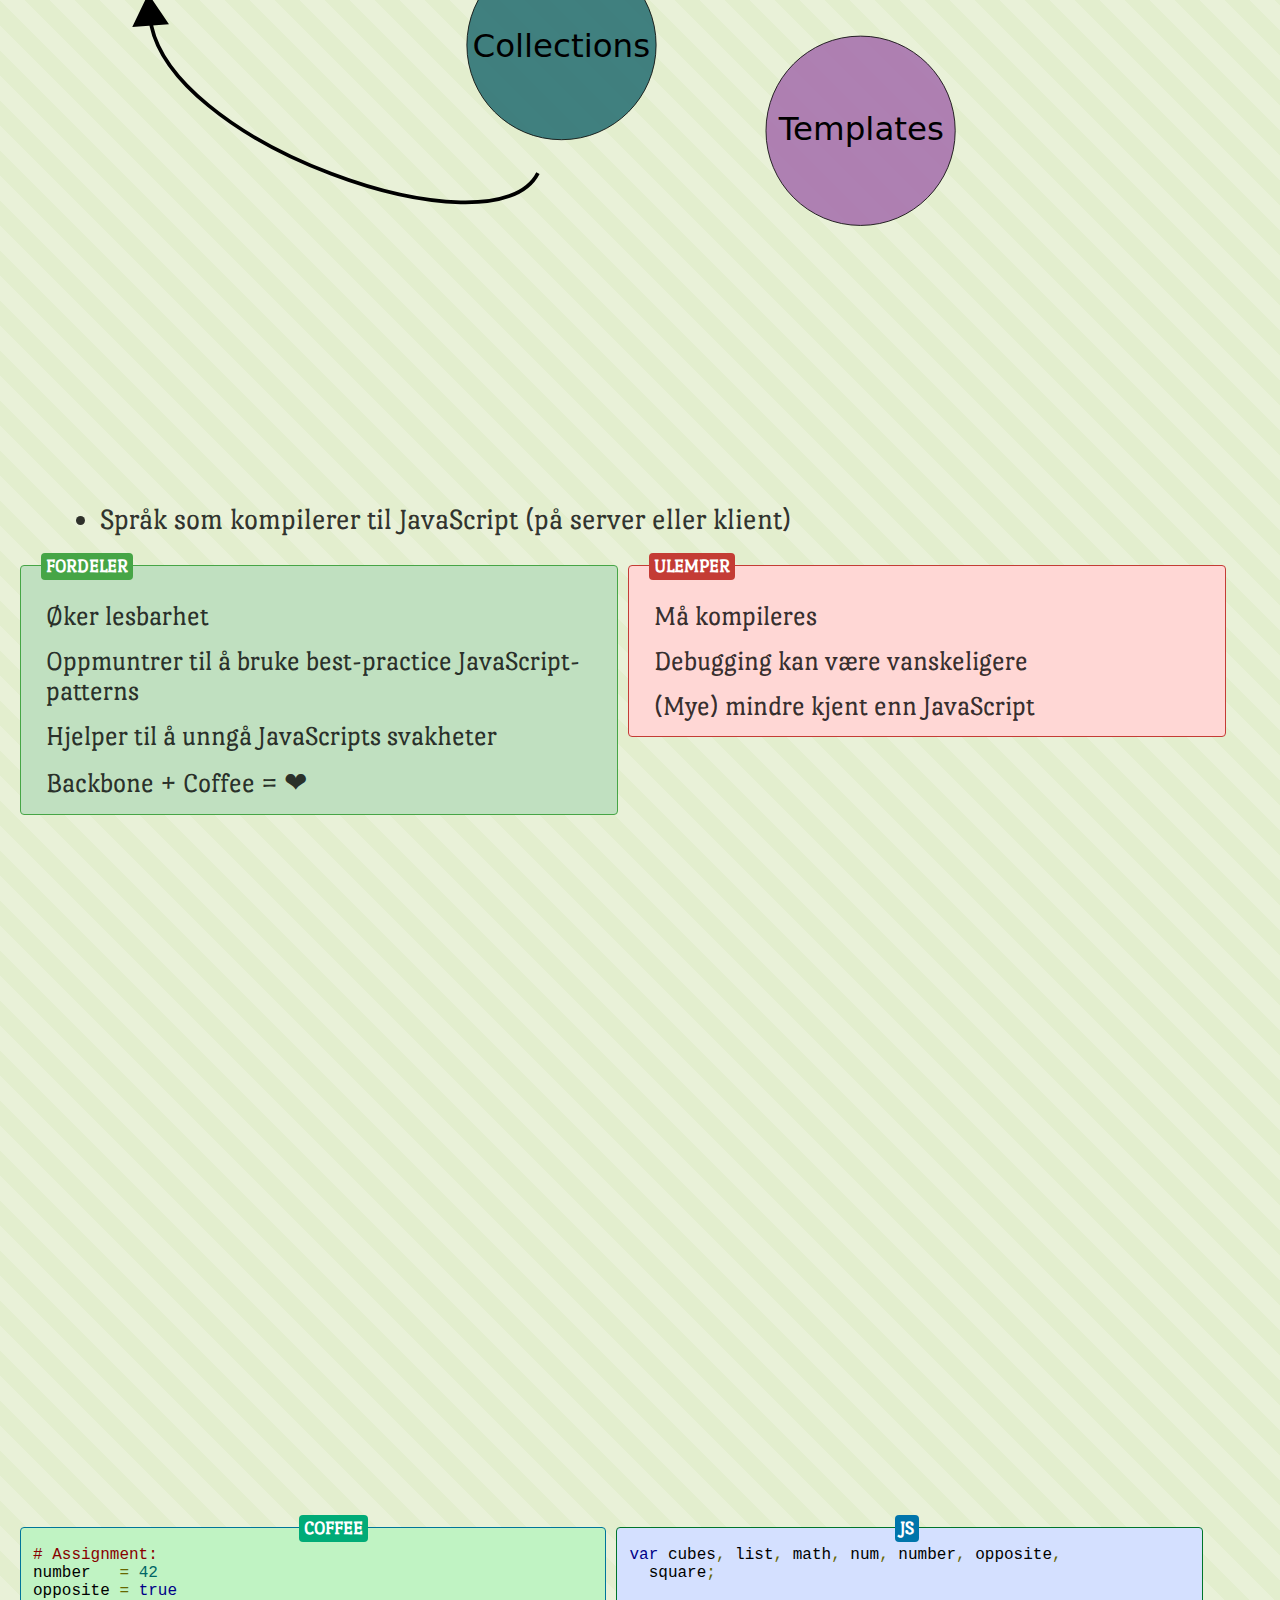
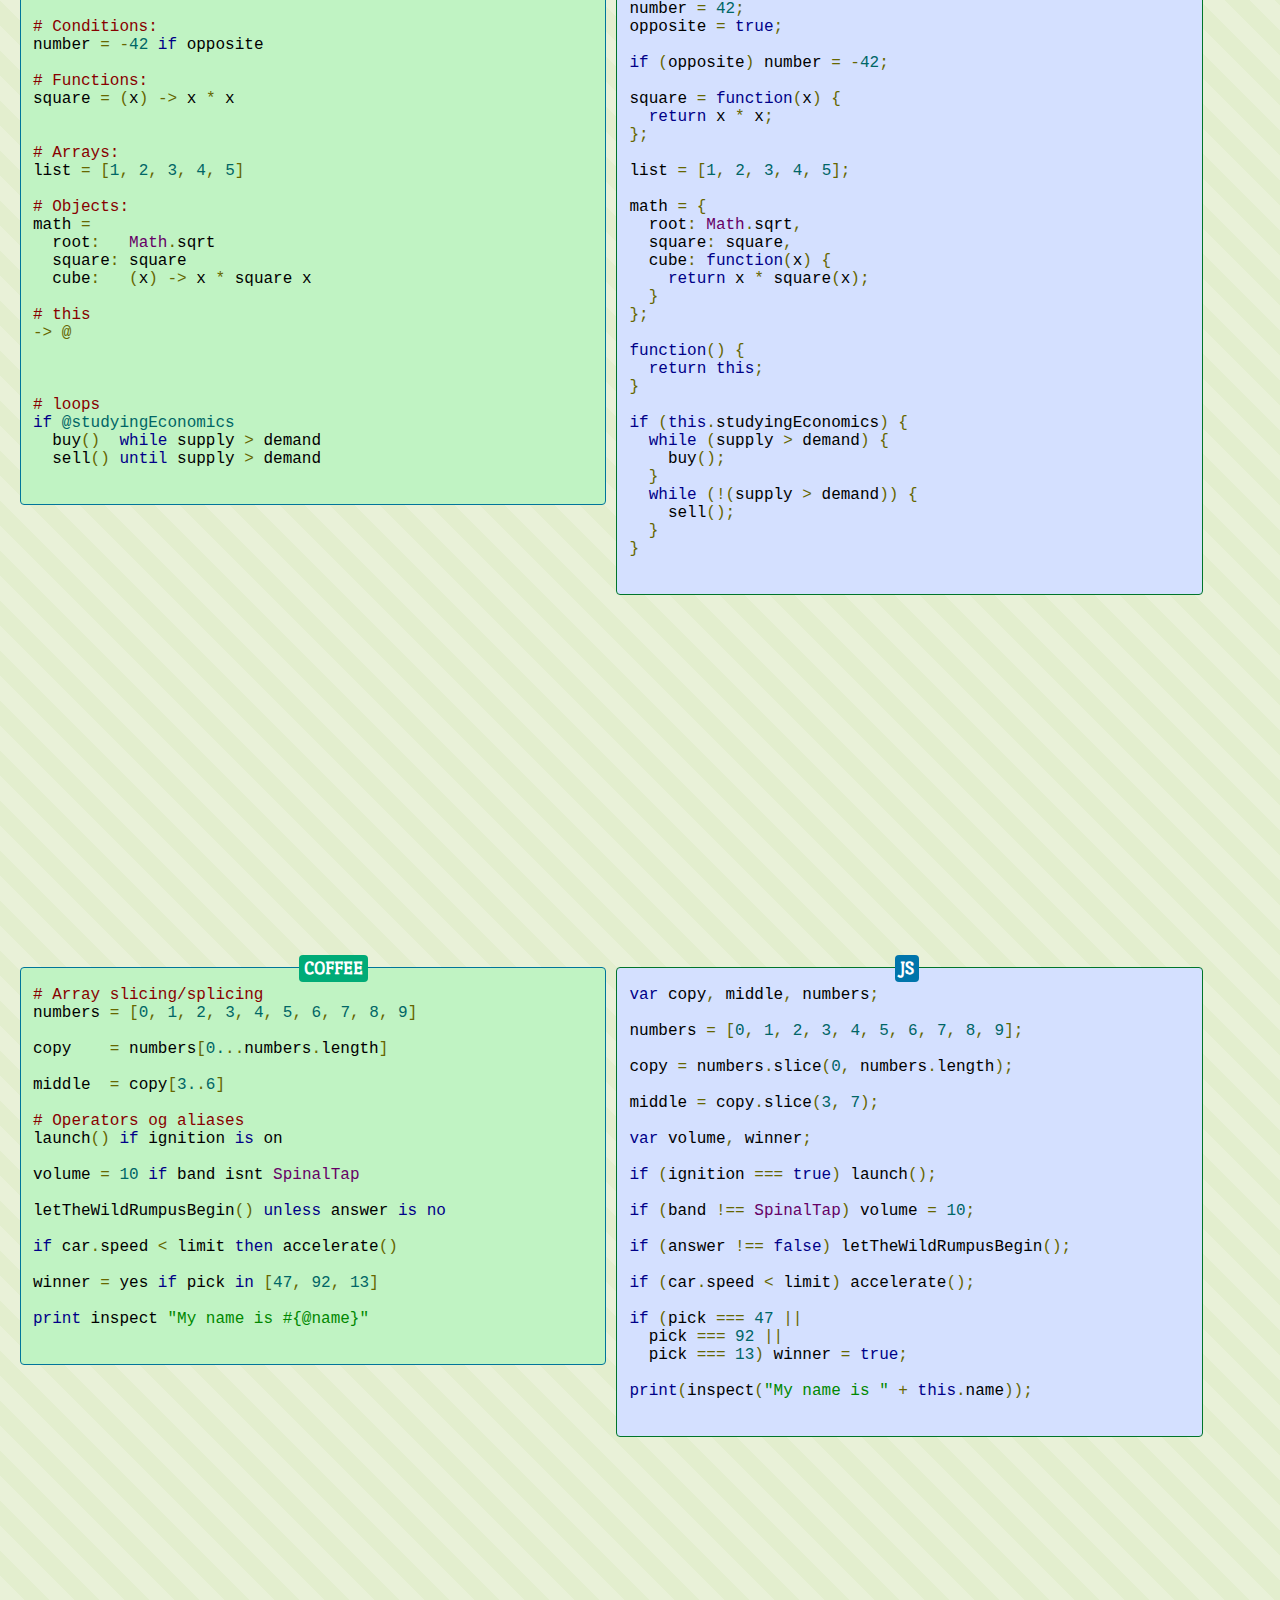
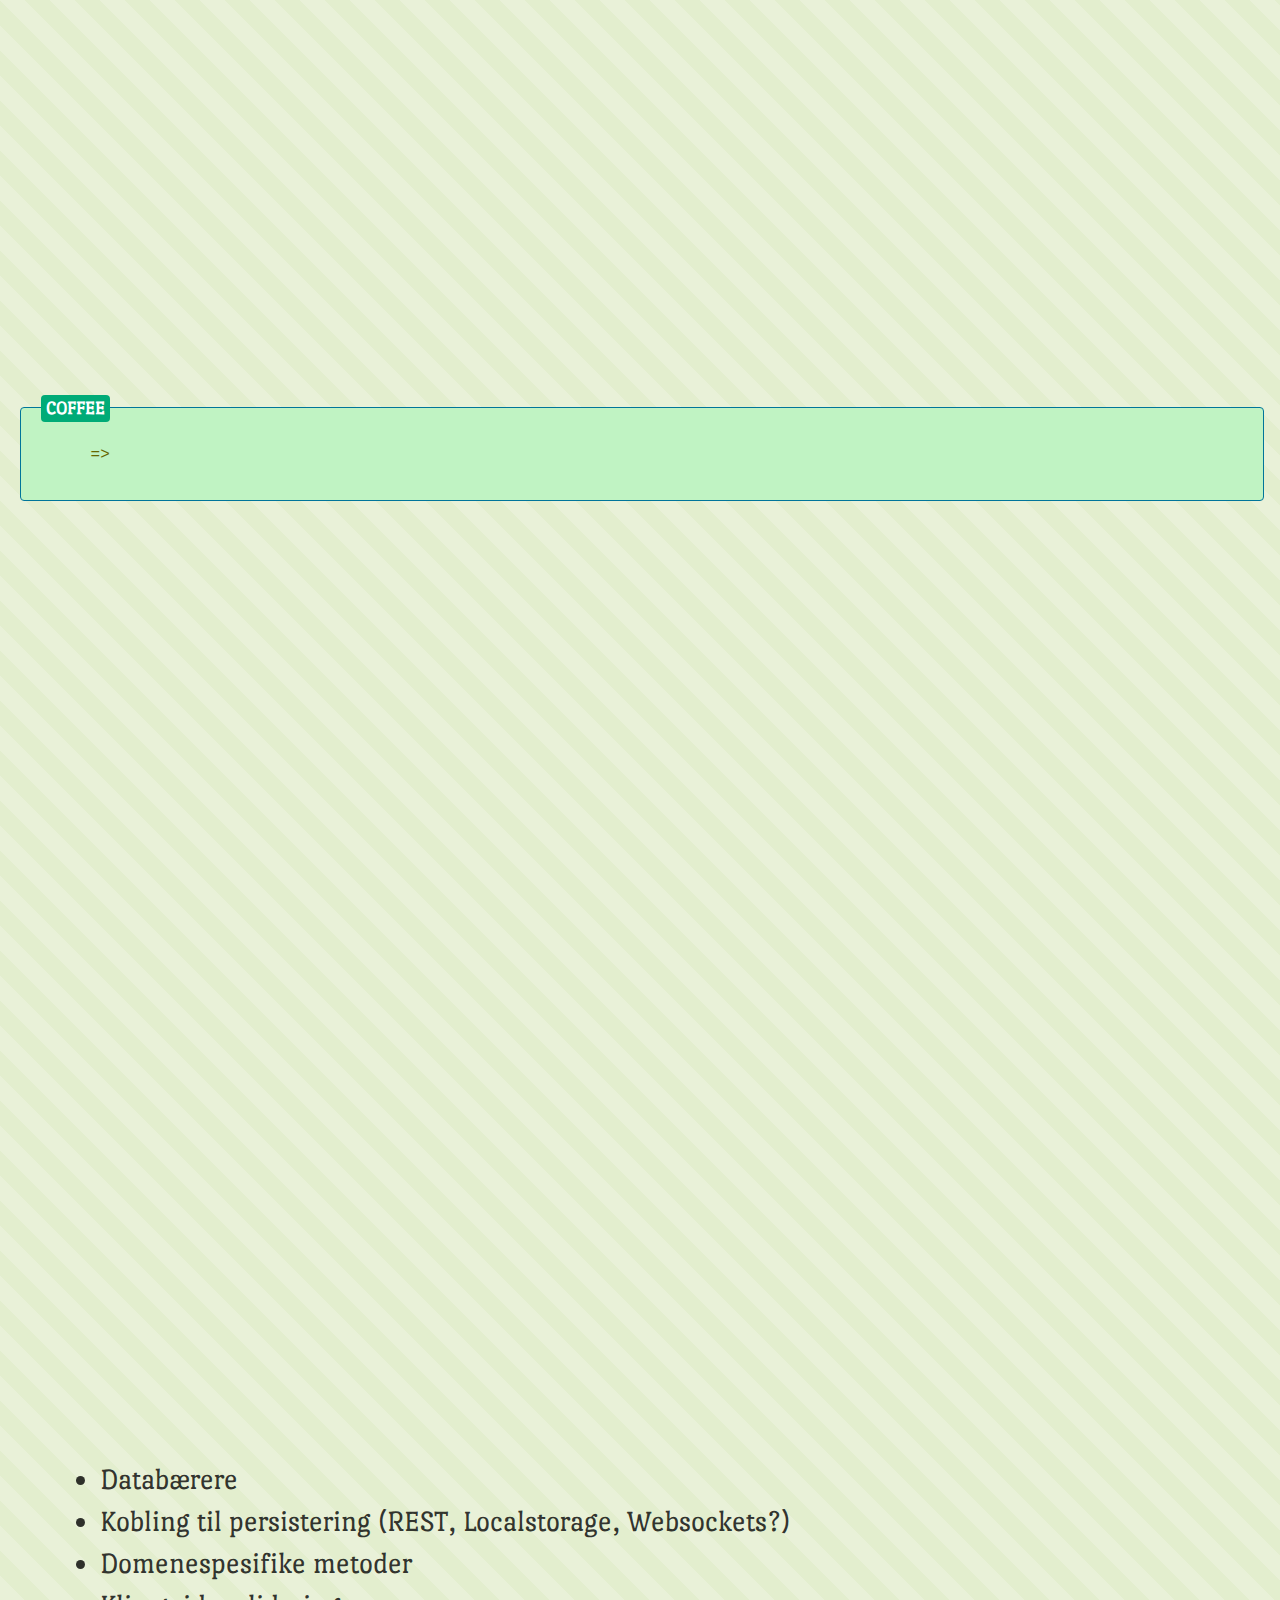
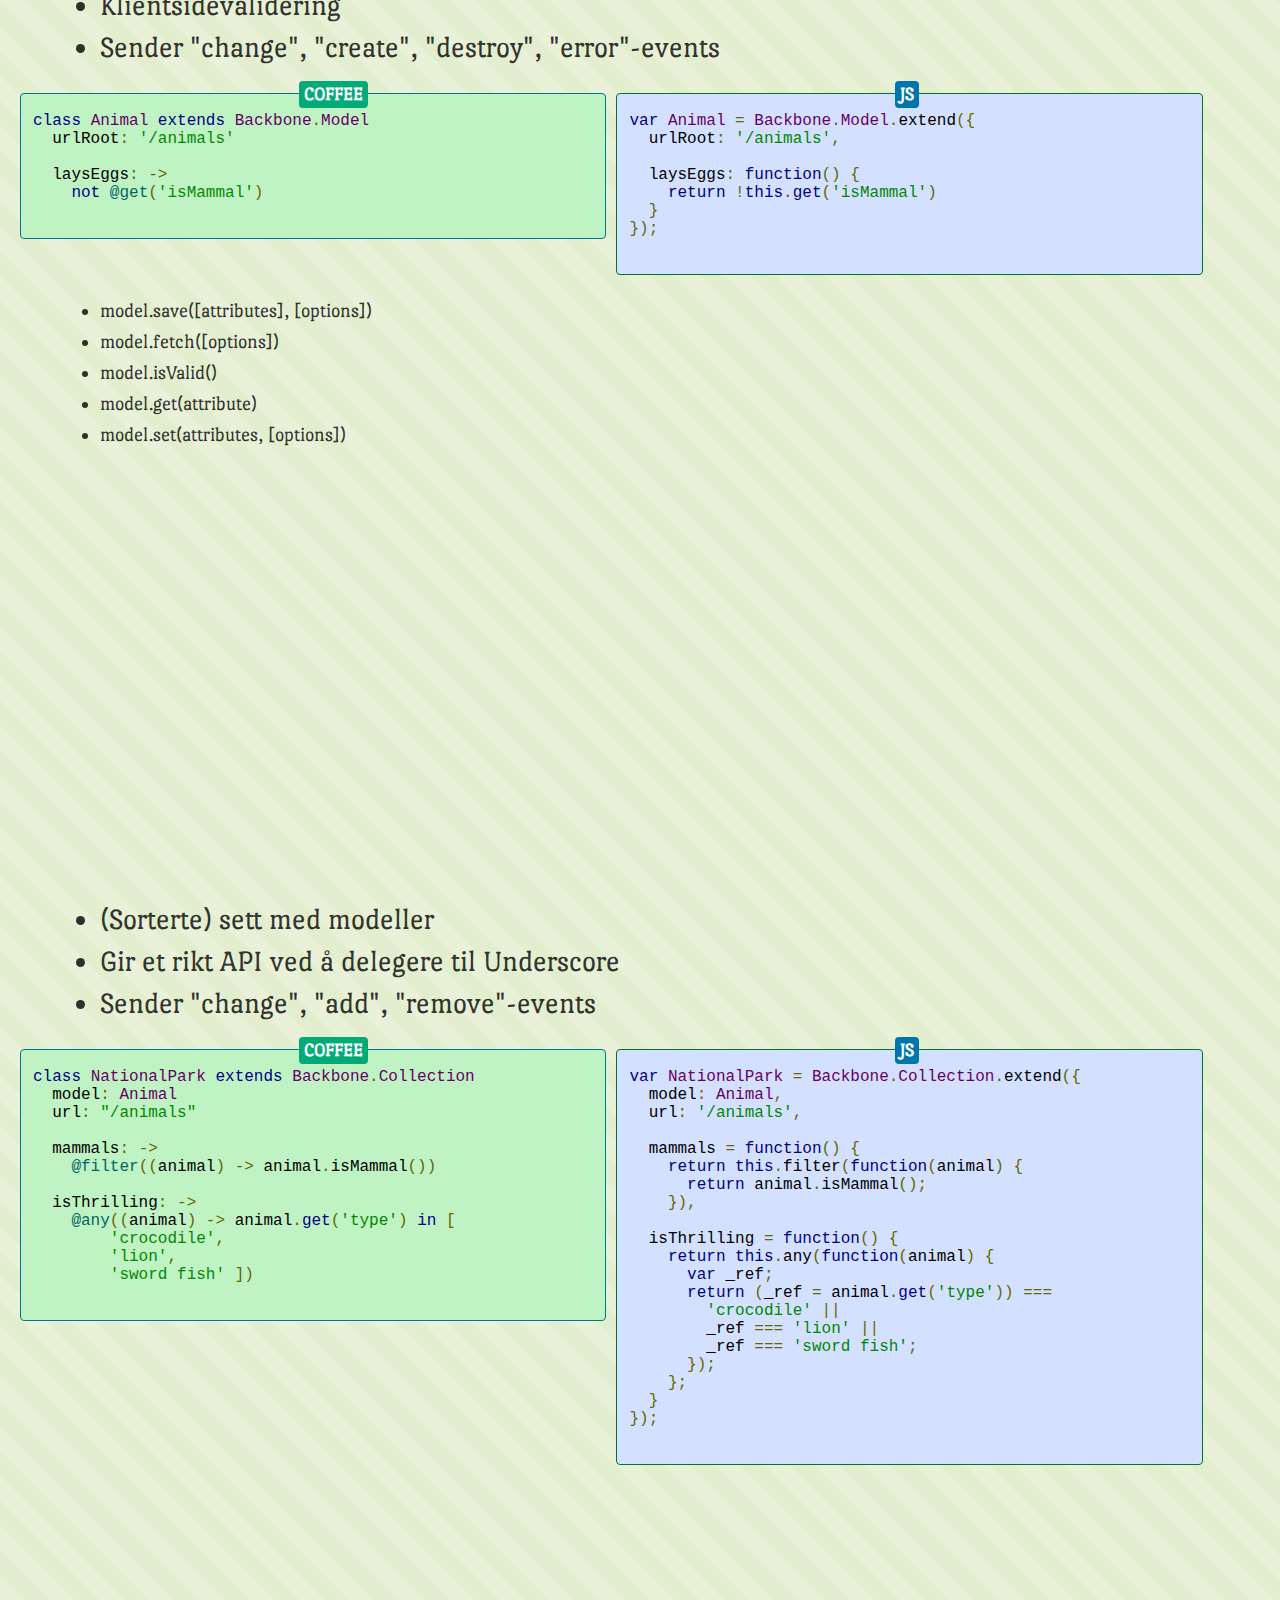
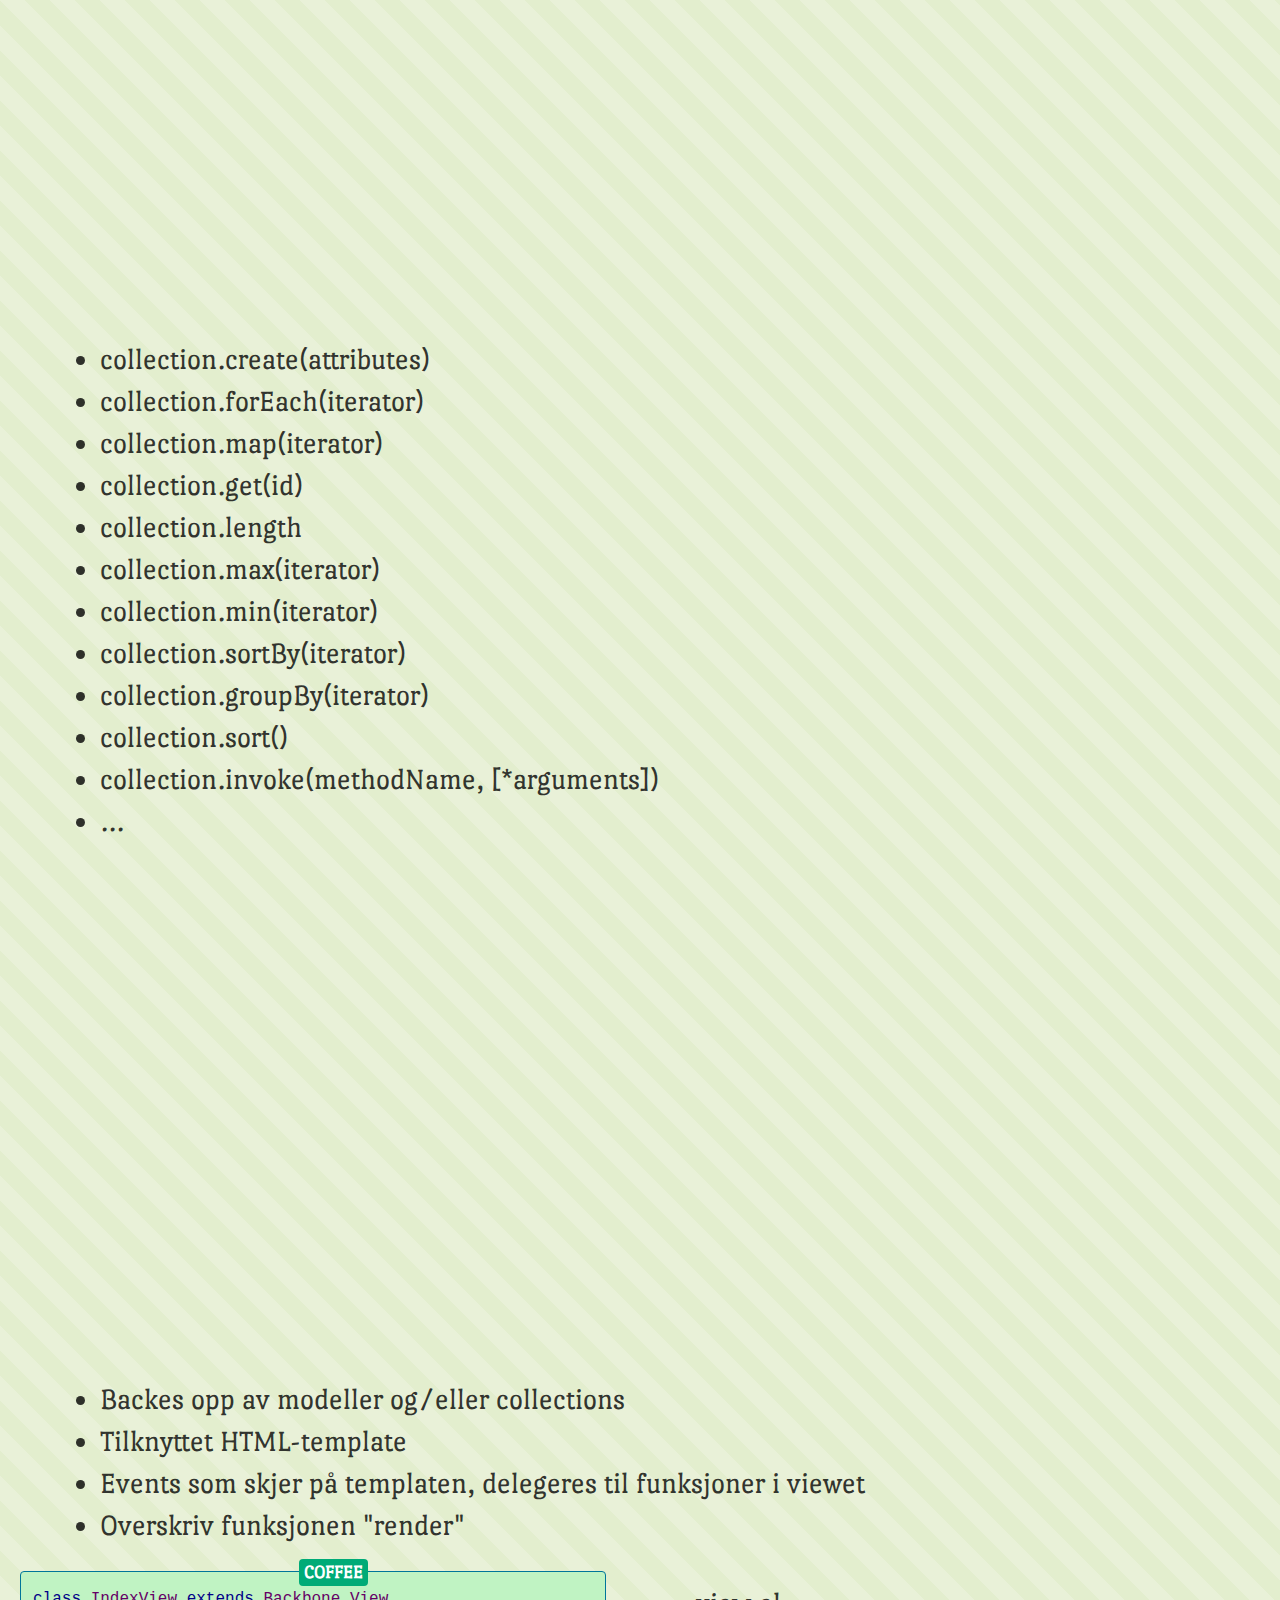
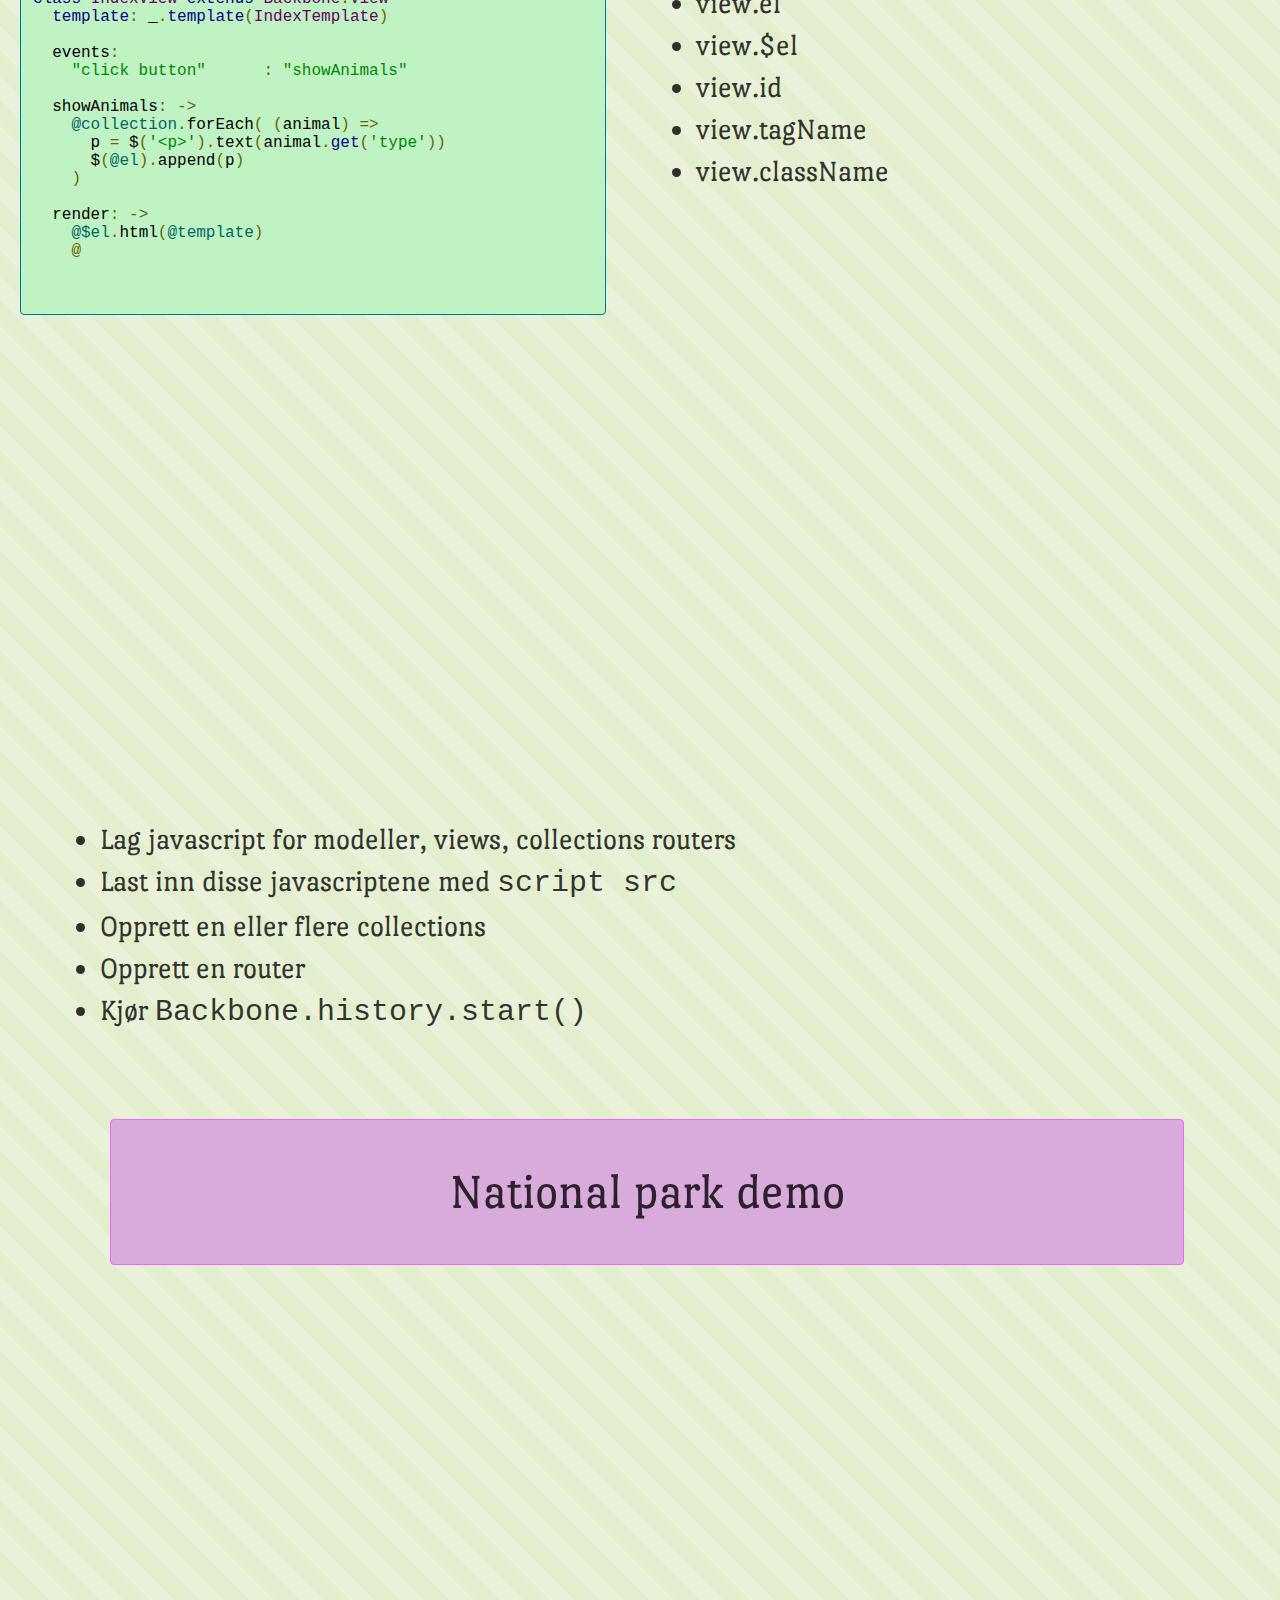
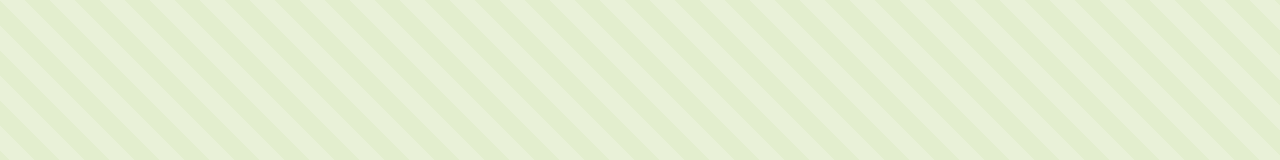
==== commit 9e658489: "slides for 1024" ====
--- a/index.html
+++ b/index.html
@@ -48,8 +48,7 @@
         <li>... men legger opp til et REST-grensesnitt for persistering</li>
         <li>Er eventbasert</li>
         <li>Har et (overraskende) rikt API</li>
-        <li>Er open source</li>
-        <li>Er godt dokumentert</li>
+        <li>Er open source og godt dokumentert</li>
       </ul>
     </div>
 
@@ -149,7 +148,8 @@
     <div class="js box span50">
       <span class="label">JS</span>
       <pre class="span50 prettyprint">
-var cubes, list, math, num, number, opposite, square;
+var cubes, list, math, num, number, opposite,
+  square;
 
 number = 42;
 opposite = true;
@@ -197,16 +197,22 @@
       <pre class="span50 prettyprint lang-javascript">
 # Array slicing/splicing
 numbers = [0, 1, 2, 3, 4, 5, 6, 7, 8, 9]
+
 copy    = numbers[0...numbers.length]
+
 middle  = copy[3..6]
 
 # Operators og aliases
-
 launch() if ignition is on
+
 volume = 10 if band isnt SpinalTap
+
 letTheWildRumpusBegin() unless answer is no
+
 if car.speed &lt; limit then accelerate()
+
 winner = yes if pick in [47, 92, 13]
+
 print inspect "My name is #{@name}"
       </pre>
     </div>
@@ -215,17 +221,26 @@
       <span class="label">JS</span>
       <pre class="span50 prettyprint">
 var copy, middle, numbers;
+
 numbers = [0, 1, 2, 3, 4, 5, 6, 7, 8, 9];
+
 copy = numbers.slice(0, numbers.length);
+
 middle = copy.slice(3, 7);
 
 var volume, winner;
+
 if (ignition === true) launch();
+
 if (band !== SpinalTap) volume = 10;
+
 if (answer !== false) letTheWildRumpusBegin();
+
 if (car.speed &lt; limit) accelerate();
 
-if (pick === 47 || pick === 92 || pick === 13) winner = true;
+if (pick === 47 ||
+  pick === 92 ||
+  pick === 13) winner = true;
 
 print(inspect("My name is " + this.name));
       </pre>
@@ -284,7 +299,7 @@
       </pre>
     </div>
 
-    <ul>
+    <ul class="api">
       <li>model.save([attributes], [options])</li>
       <li>model.fetch([options])</li>
       <li>model.isValid()</li>
@@ -316,7 +331,10 @@
     @filter((animal) -&gt; animal.isMammal())
 
   isThrilling: -&gt;
-    @any((animal) -&gt; animal.get('type') in [ 'crocodile', 'lion', 'sword fish' ])
+    @any((animal) -&gt; animal.get('type') in [
+        'crocodile',
+        'lion',
+        'sword fish' ])
       </pre>
     </div>
 
@@ -335,7 +353,8 @@
   isThrilling = function() {
     return this.any(function(animal) {
       var _ref;
-      return (_ref = animal.get('type')) === 'crocodile' ||
+      return (_ref = animal.get('type')) ===
+        'crocodile' ||
         _ref === 'lion' ||
         _ref === 'sword fish';
       });
@@ -345,7 +364,17 @@
       </pre>
     </div>
 
-    <ul class="collection">
+    </pre>
+
+  </div>
+</section>
+
+<section class='slide' id="slide12">
+  <span class='slideHead'>Collections API</span><br/>
+  <div class='content'>
+
+    <ul>
+      <li>collection.create(attributes)</li>
       <li>collection.forEach(iterator)</li>
       <li>collection.map(iterator)</li>
       <li>collection.get(id)</li>
@@ -354,6 +383,8 @@
       <li>collection.min(iterator)</li>
       <li>collection.sortBy(iterator)</li>
       <li>collection.groupBy(iterator)</li>
+      <li>collection.sort()</li>
+      <li>collection.invoke(methodName, [*arguments])</li>
       <li>...</li>
     </ul>
     </pre>
@@ -361,7 +392,7 @@
   </div>
 </section>
 
-<section class='slide' id="slide12">
+<section class='slide' id="slide13">
   <span class='slideHead'>Views</span><br/>
   <div class='content'>
 
@@ -409,12 +440,13 @@
 </div>
 </section>
 
-<section class='slide' id="slide13">
+<section class='slide' id="slide14">
   <span class='slideHead'>Hvordan lime dette sammen?</span><br/>
   <div class='content'>
 
     <ul>
-      <li>Last inn javascriptene</li>
+      <li>Lag javascript for modeller, views, collections routers</li>
+      <li>Last inn disse javascriptene med <code>script src</code></li>
       <li>Opprett en eller flere collections</li>
       <li>Opprett en router</li>
       <li>Kjør <code>Backbone.history.start()</code></li>
--- a/styles/styles.css
+++ b/styles/styles.css
@@ -69,7 +69,7 @@
 .slide {
   height:100%;
   width:100%;
-  padding: 80px 20px;
+  padding: 70px 20px;
 }
 
 #slide1{
@@ -102,8 +102,8 @@
 
 .content li{
   margin-left:40px;
-  font-size:34px;
-  margin-top: 15px;
+  font-size:30px;
+  margin-top: 10px;
 }
 
 .content li img{
@@ -127,7 +127,7 @@
 
 p {
   font-size: 28px;
-  margin: 25px;
+  margin: 15px;
 }
 
 img {
@@ -136,8 +136,7 @@
   }
 
 .span50 {
-  width: 48%;
-  margin-right: 10px;
+  width: 45%;
   float: left;
 }
 
@@ -145,17 +144,19 @@
   -webkit-border-radius: 4px;
   -moz-border-radius: 4px;
   border-radius: 4px;
-  padding: 0 0 0 10px;
+  padding: 0;
   border: 1px solid #ccc;
   margin-bottom: 25px;
+  margin-right: 10px;
 }
 
 .box pre {
-  max-width: 90%;
+  max-width: 94%;
   border: 0 !important;
 }
 
 .box {
+  padding: 0 10px;
   font-size: 25px;
 }
 
@@ -164,7 +165,7 @@
 }
 
 pre {
-  font-size: 18px;
+  font-size: 16px;
 }
 
 .angry {
@@ -251,14 +252,10 @@
 }
 
 .agenda li {
-  margin: 40px;
-  font-size: 45px;
-}
-
-ul.collection {
-  position: relative;
-  top: -180px;
-}
-
-ul.collection li {
-  font-size: 24px;
+  margin: 30px;
+  font-size: 40px;
+}
+
+ul.api li {
+  font-size: 20px;
+}
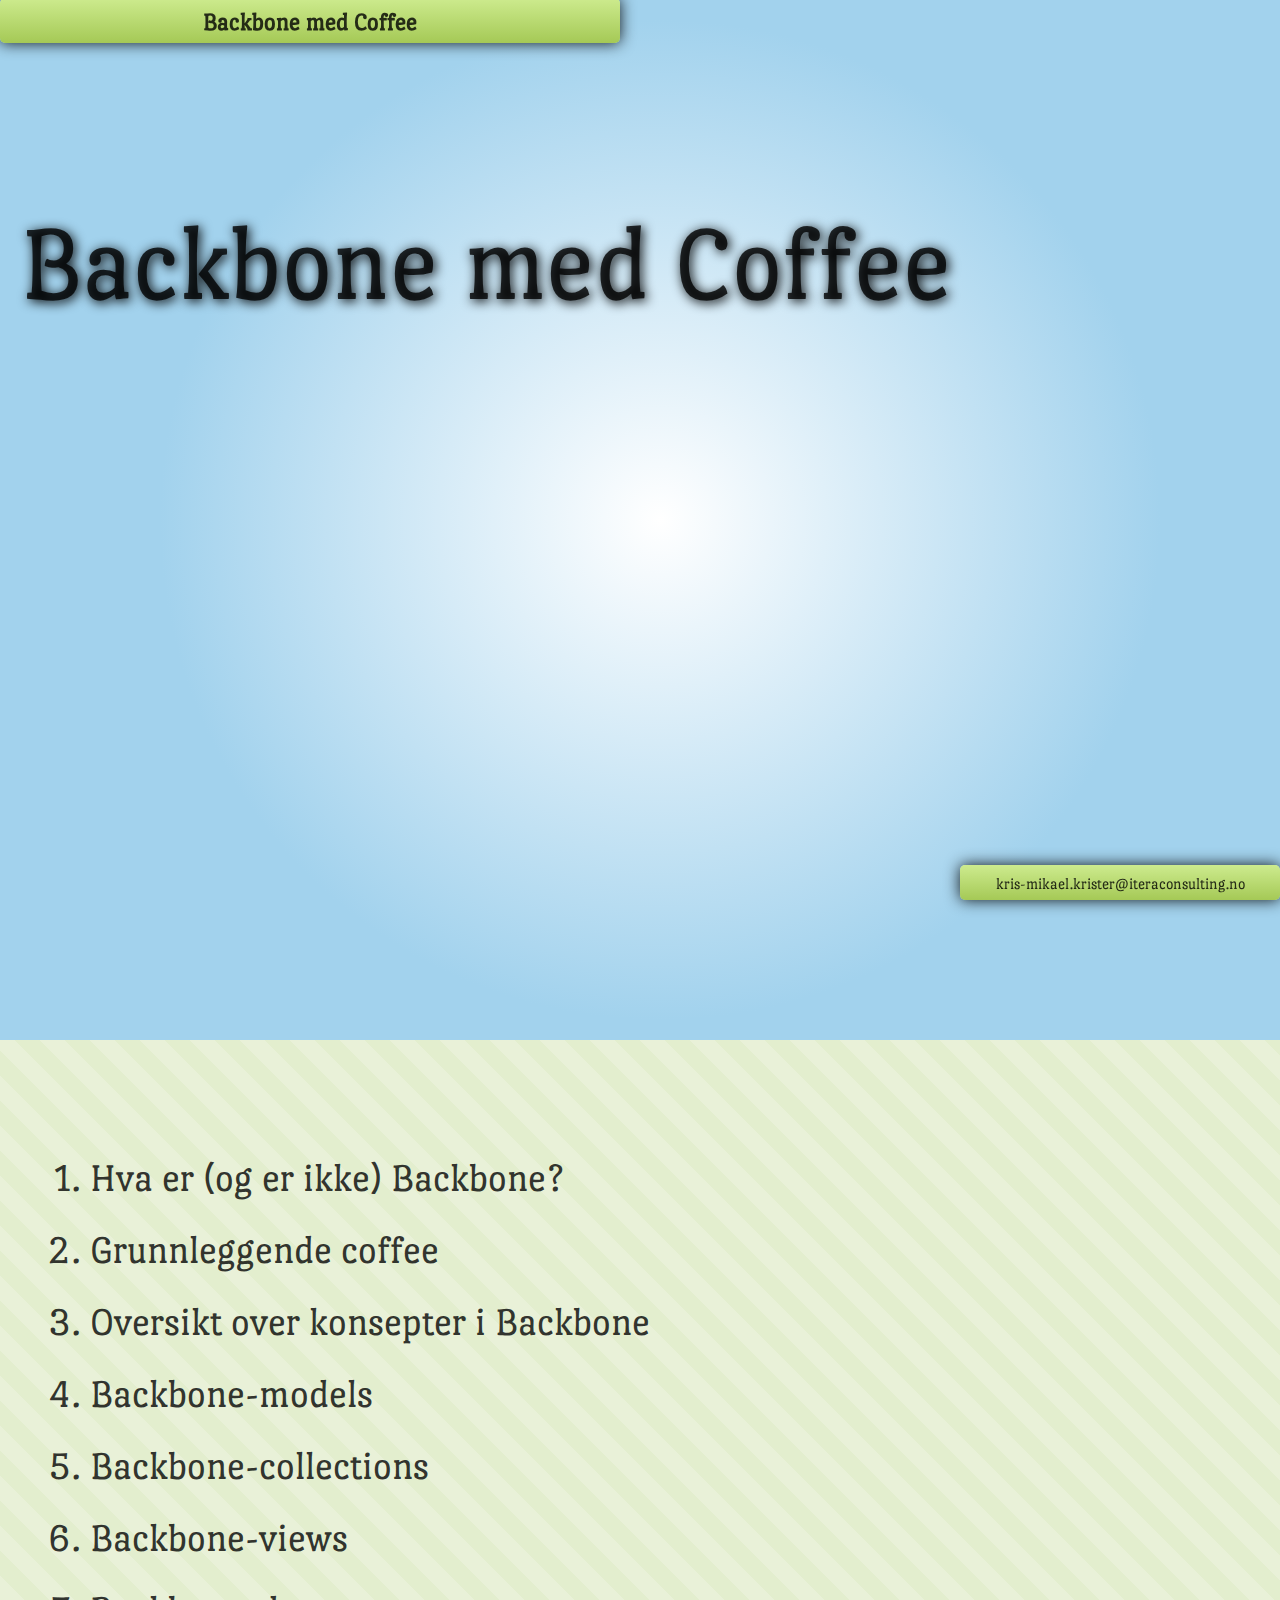
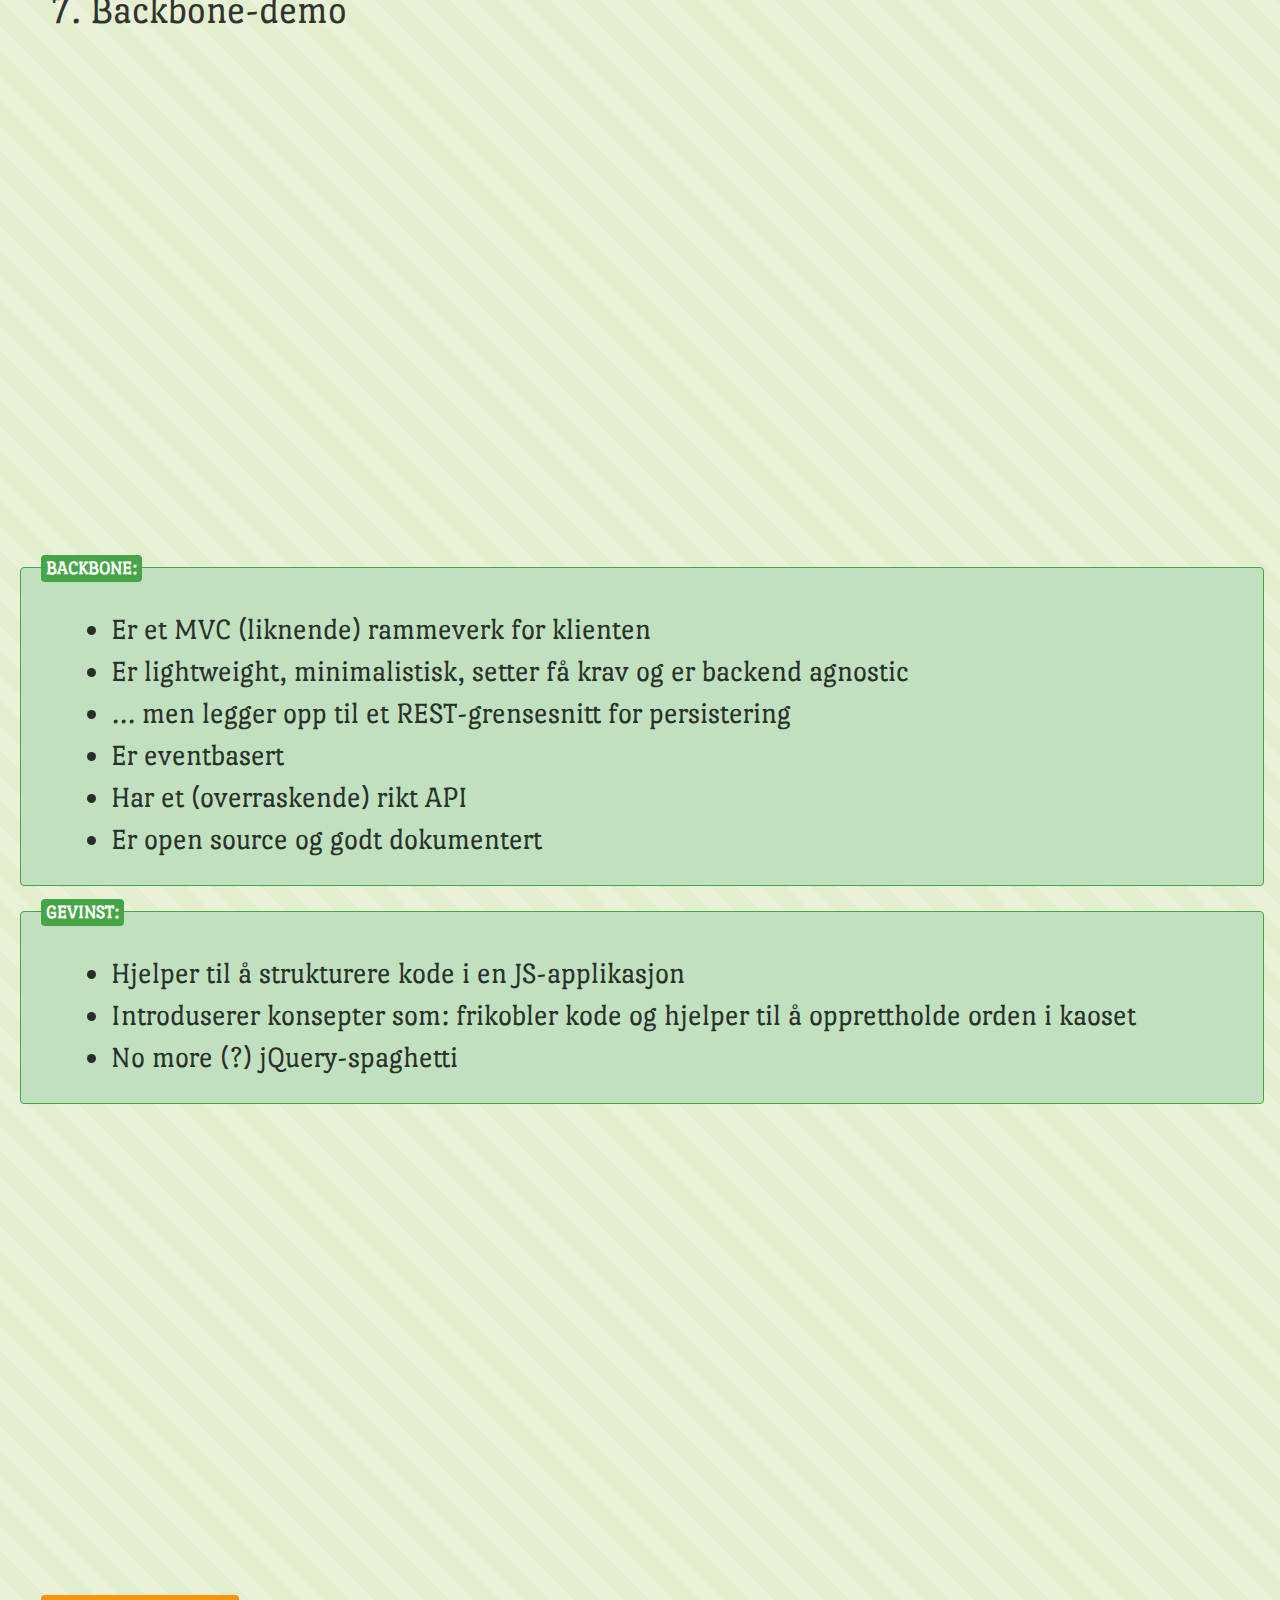
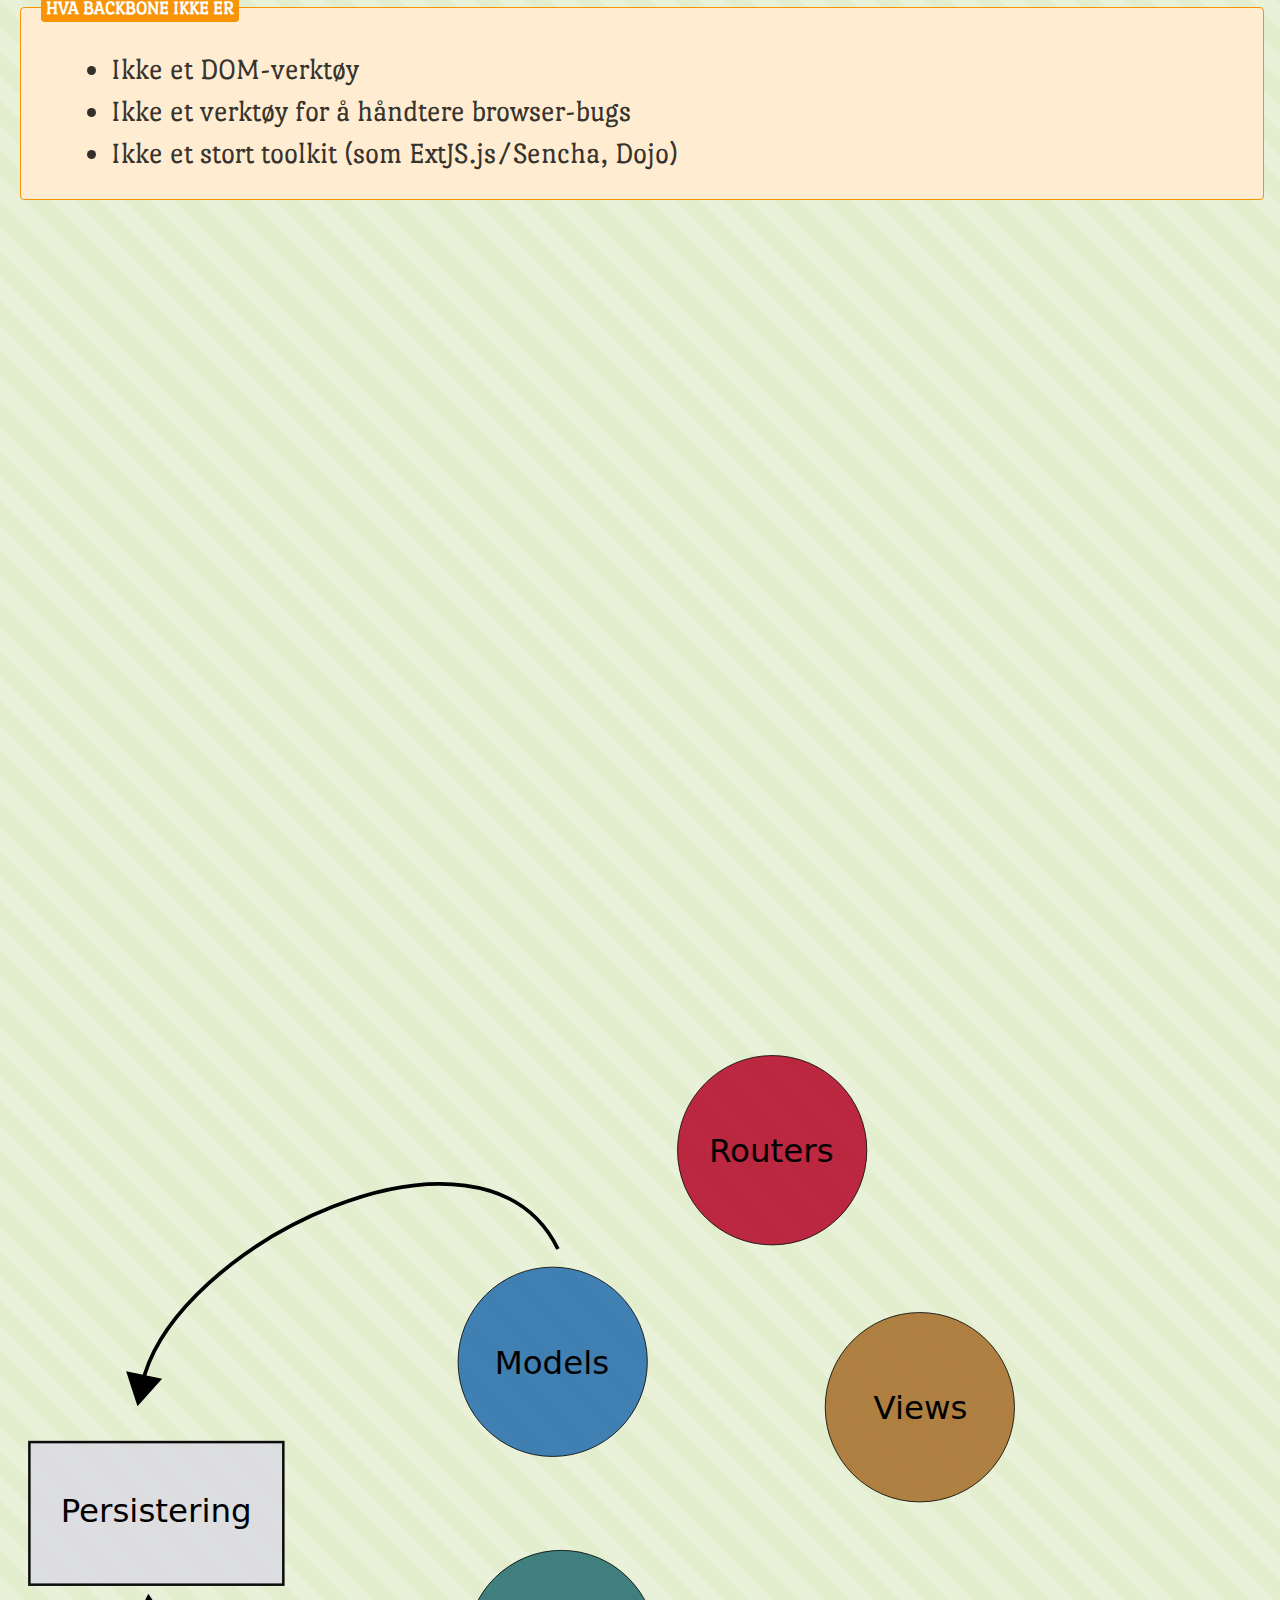
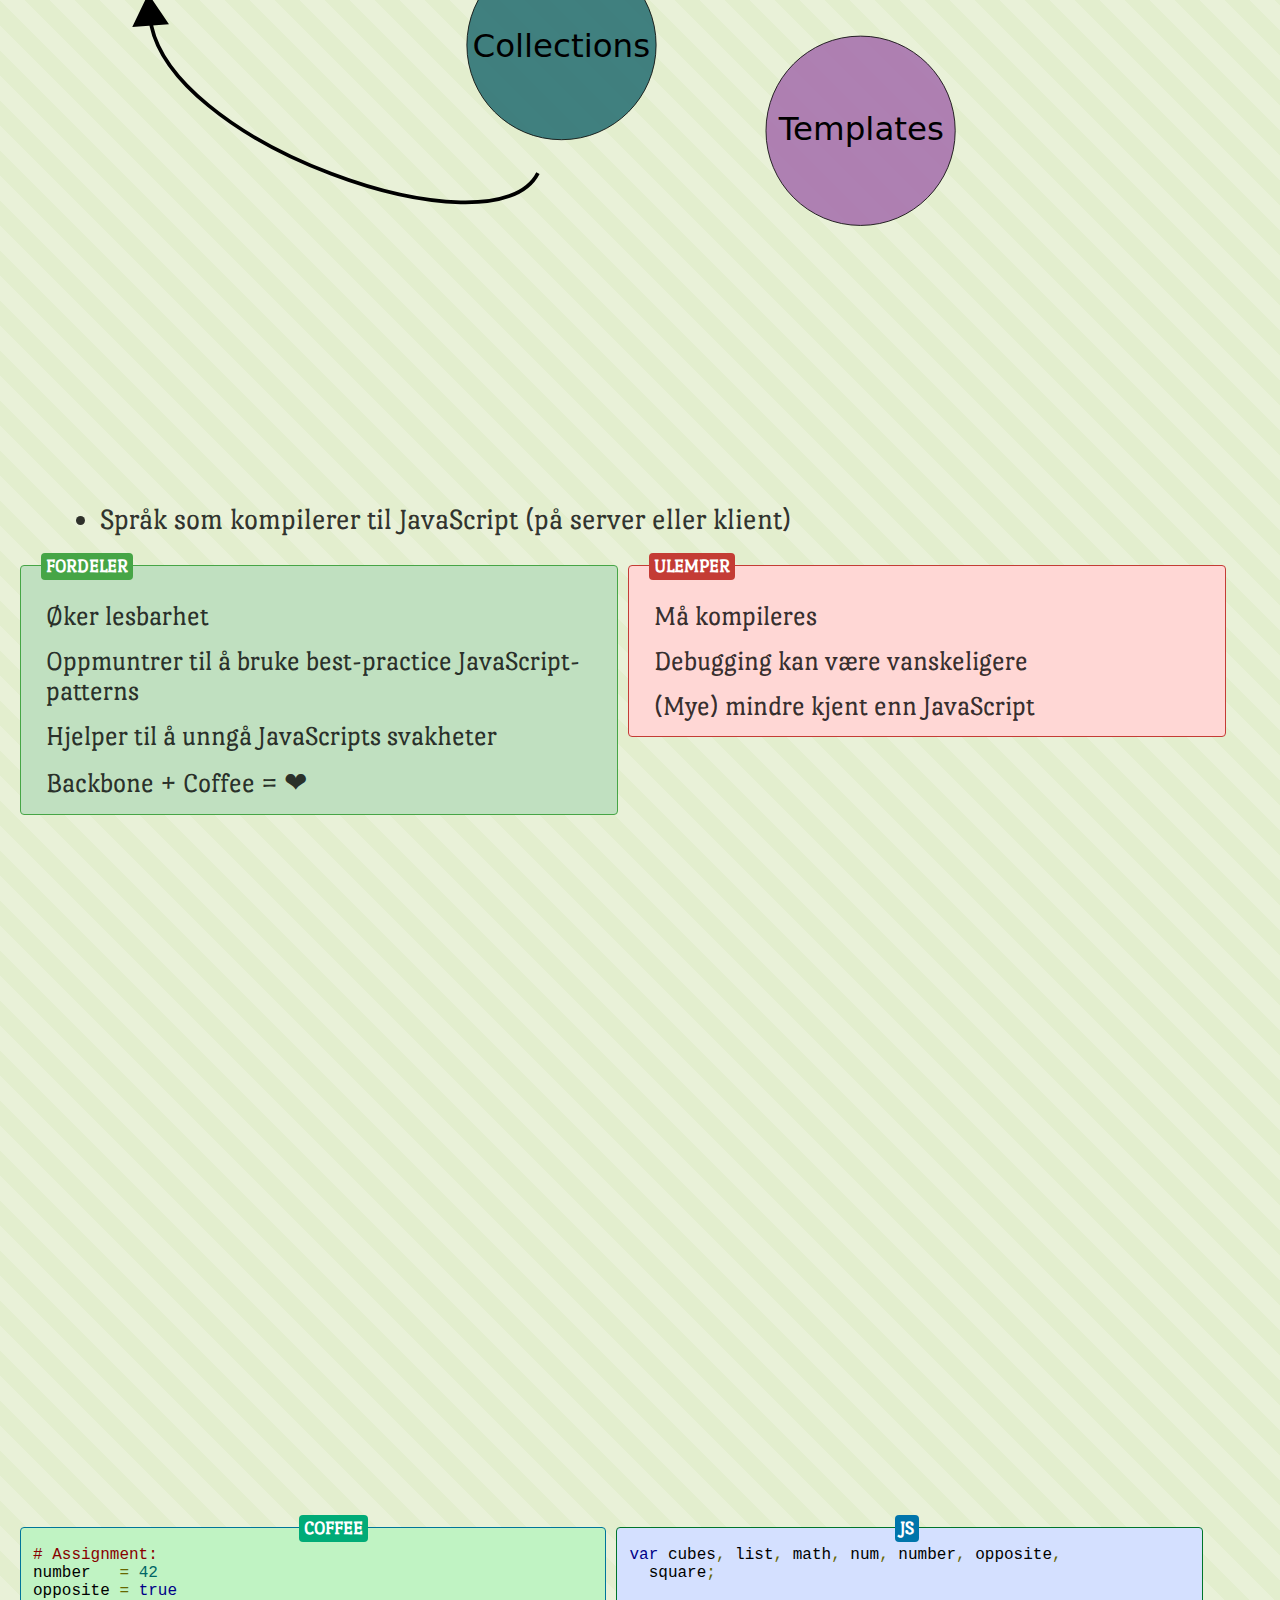
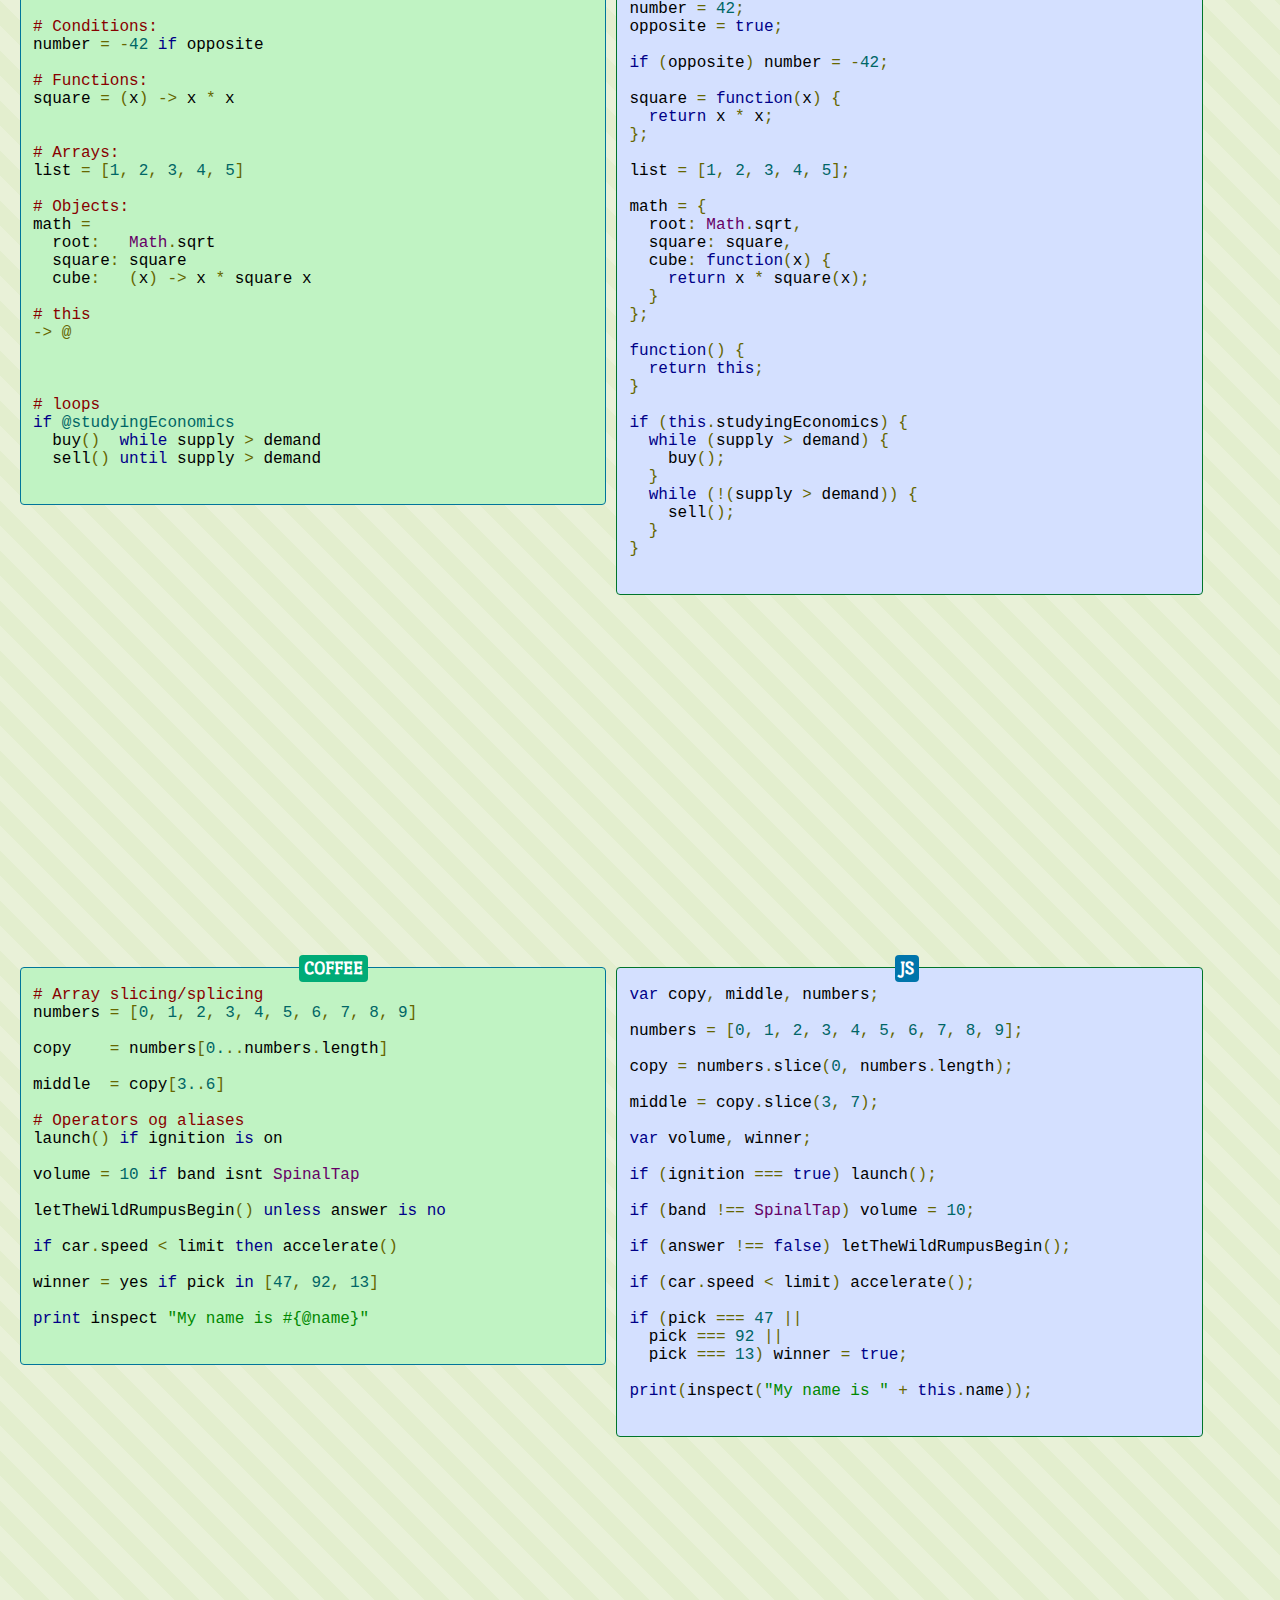
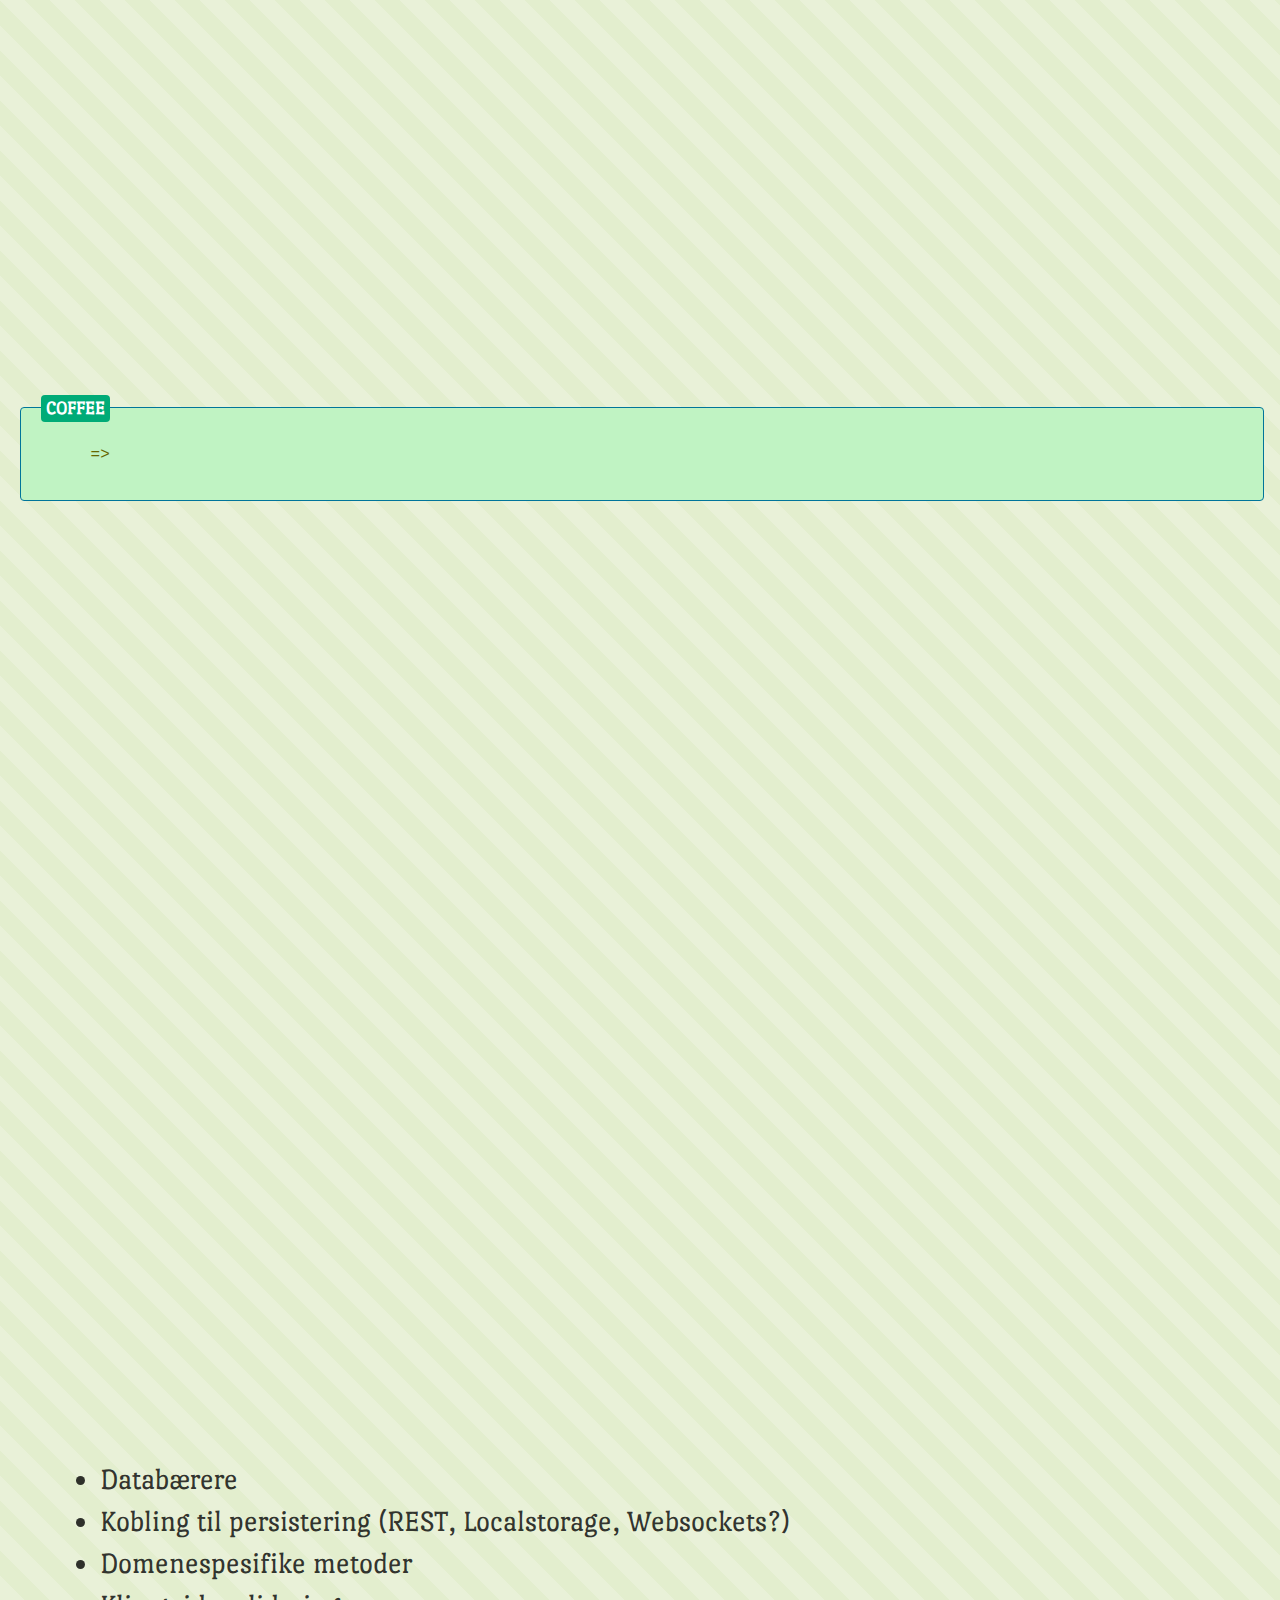
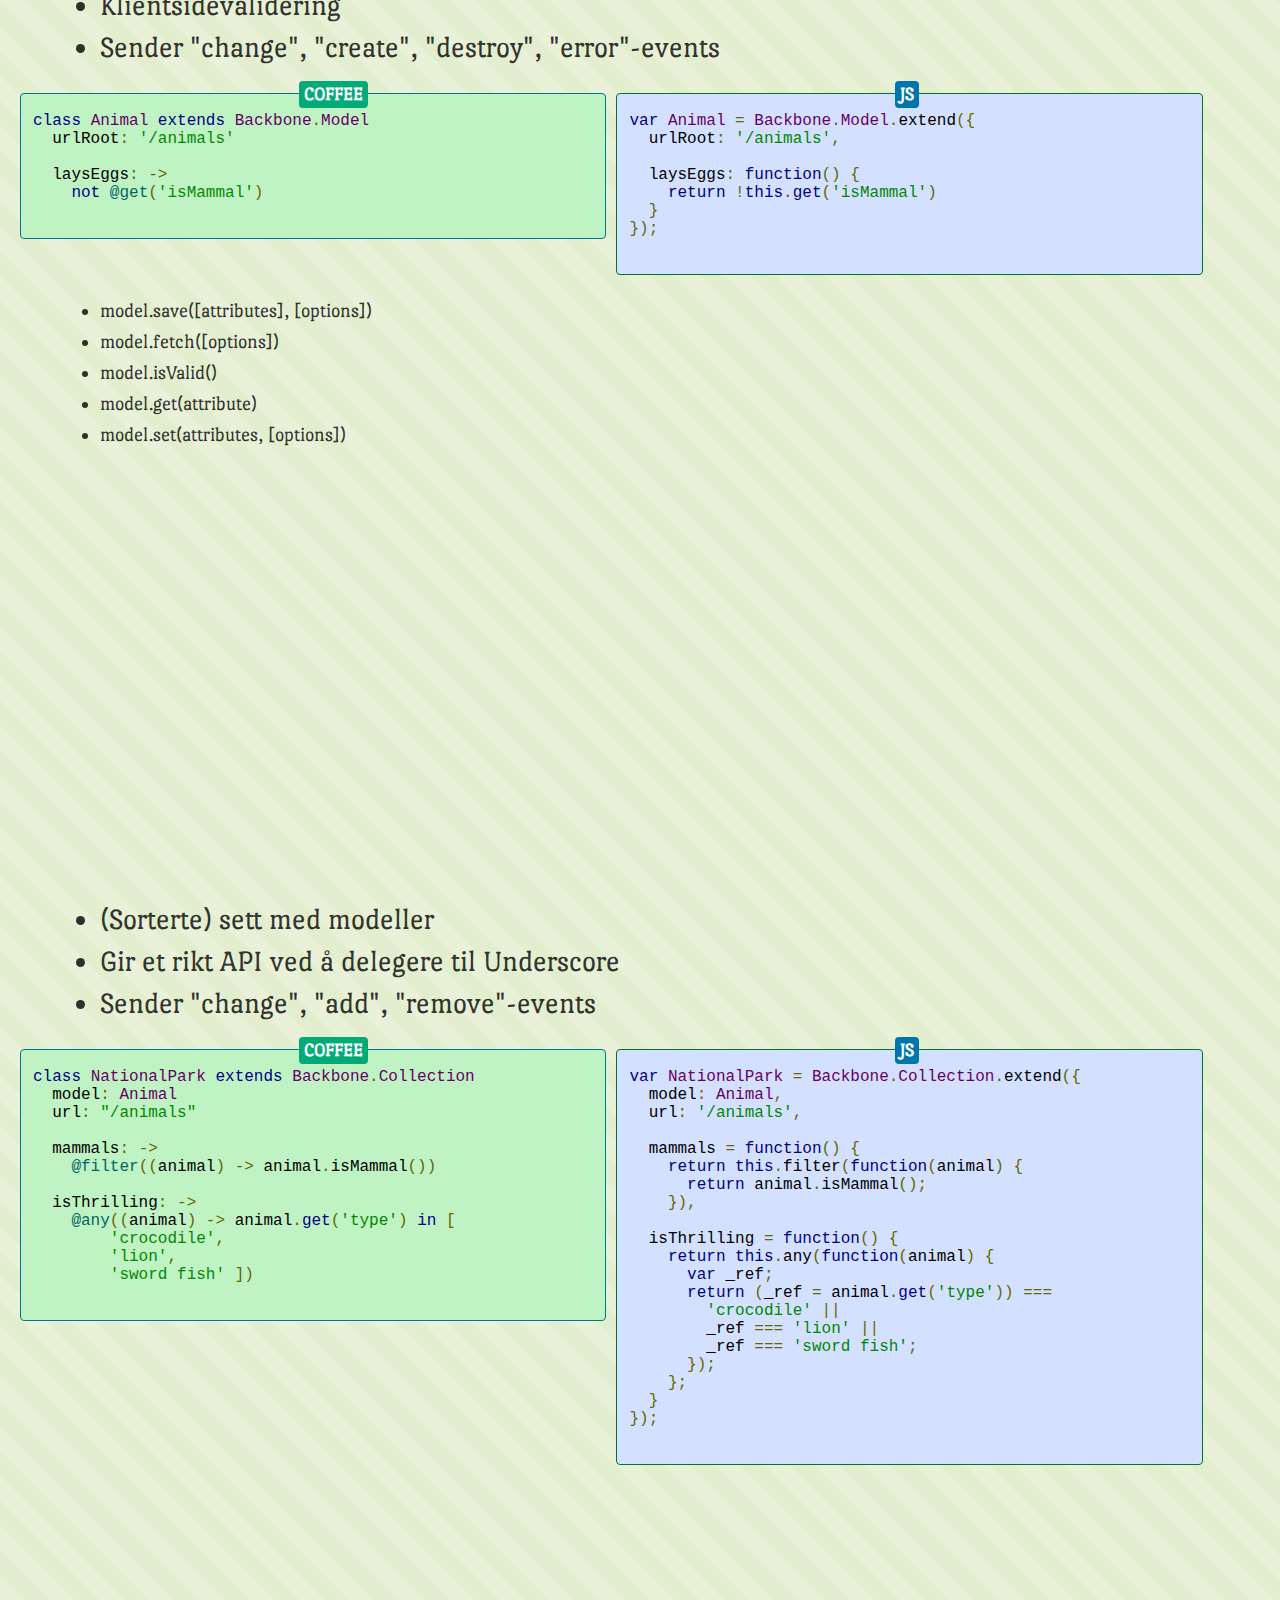
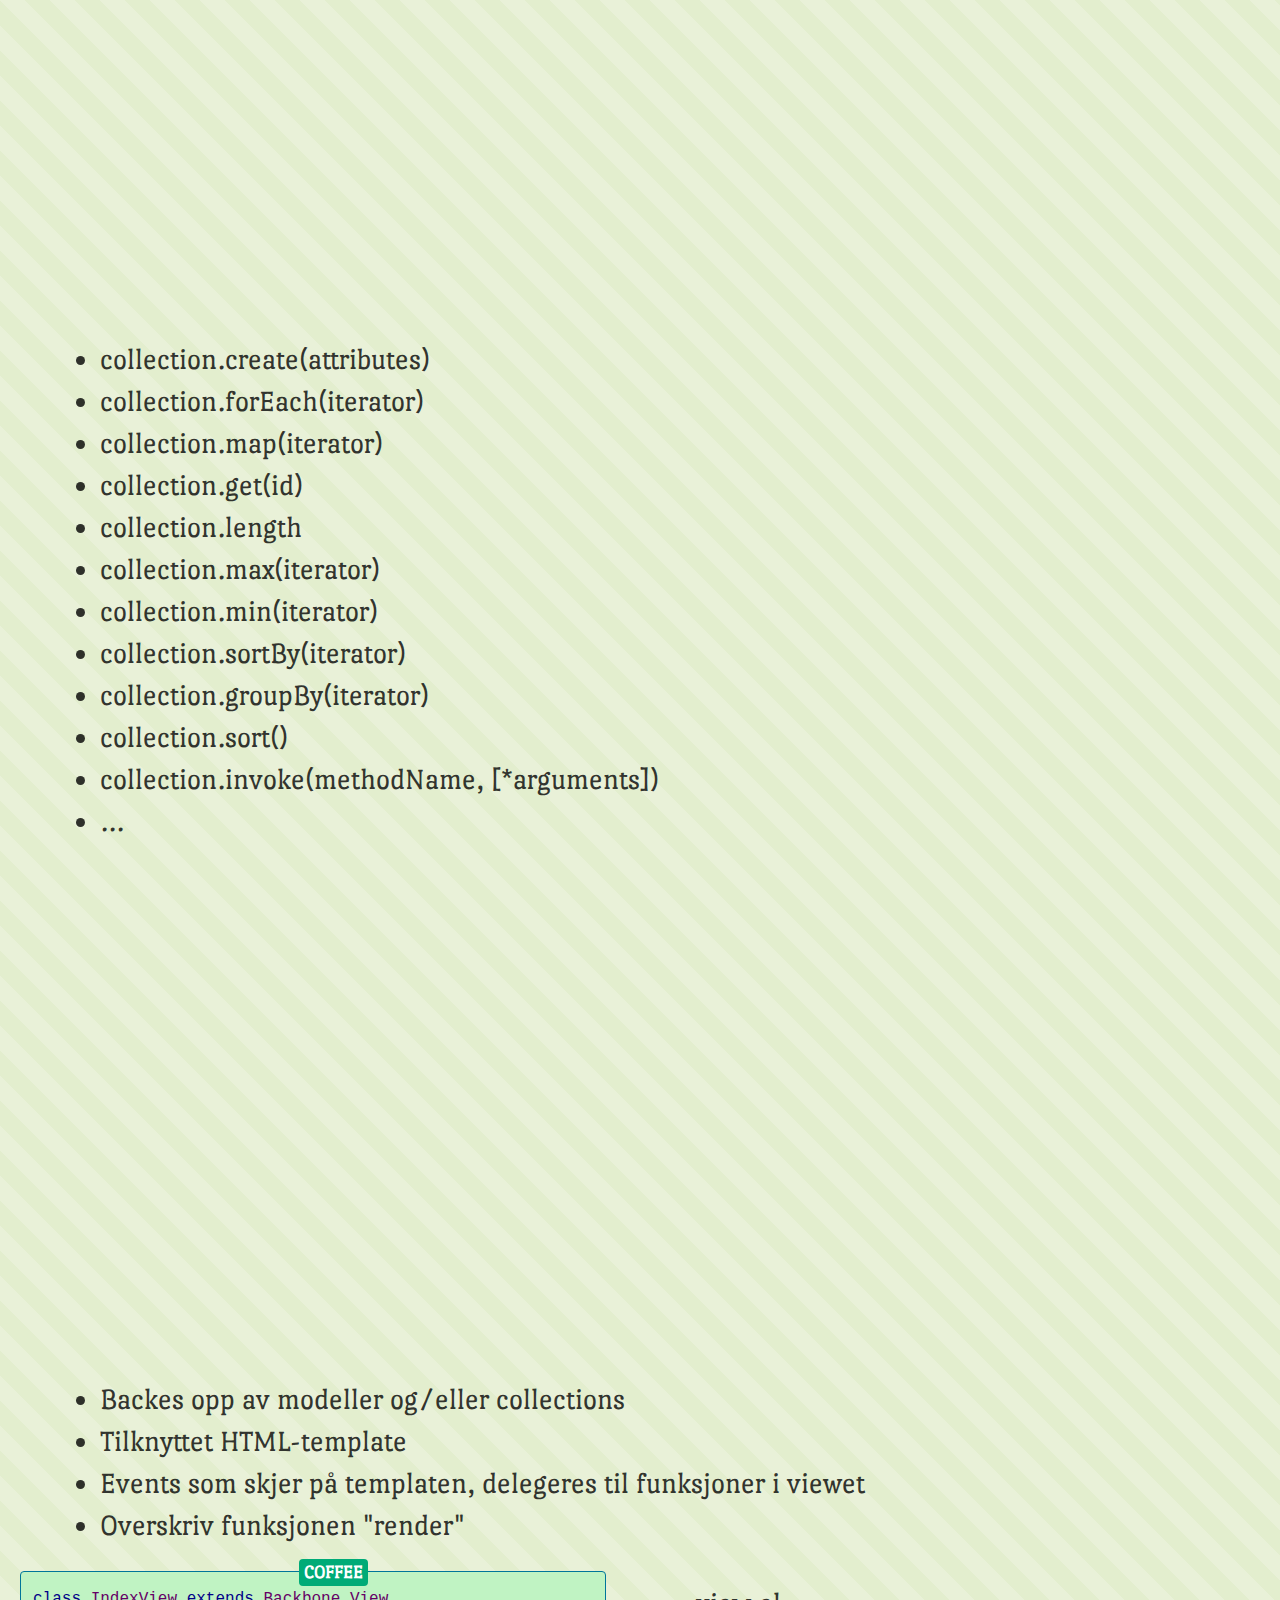
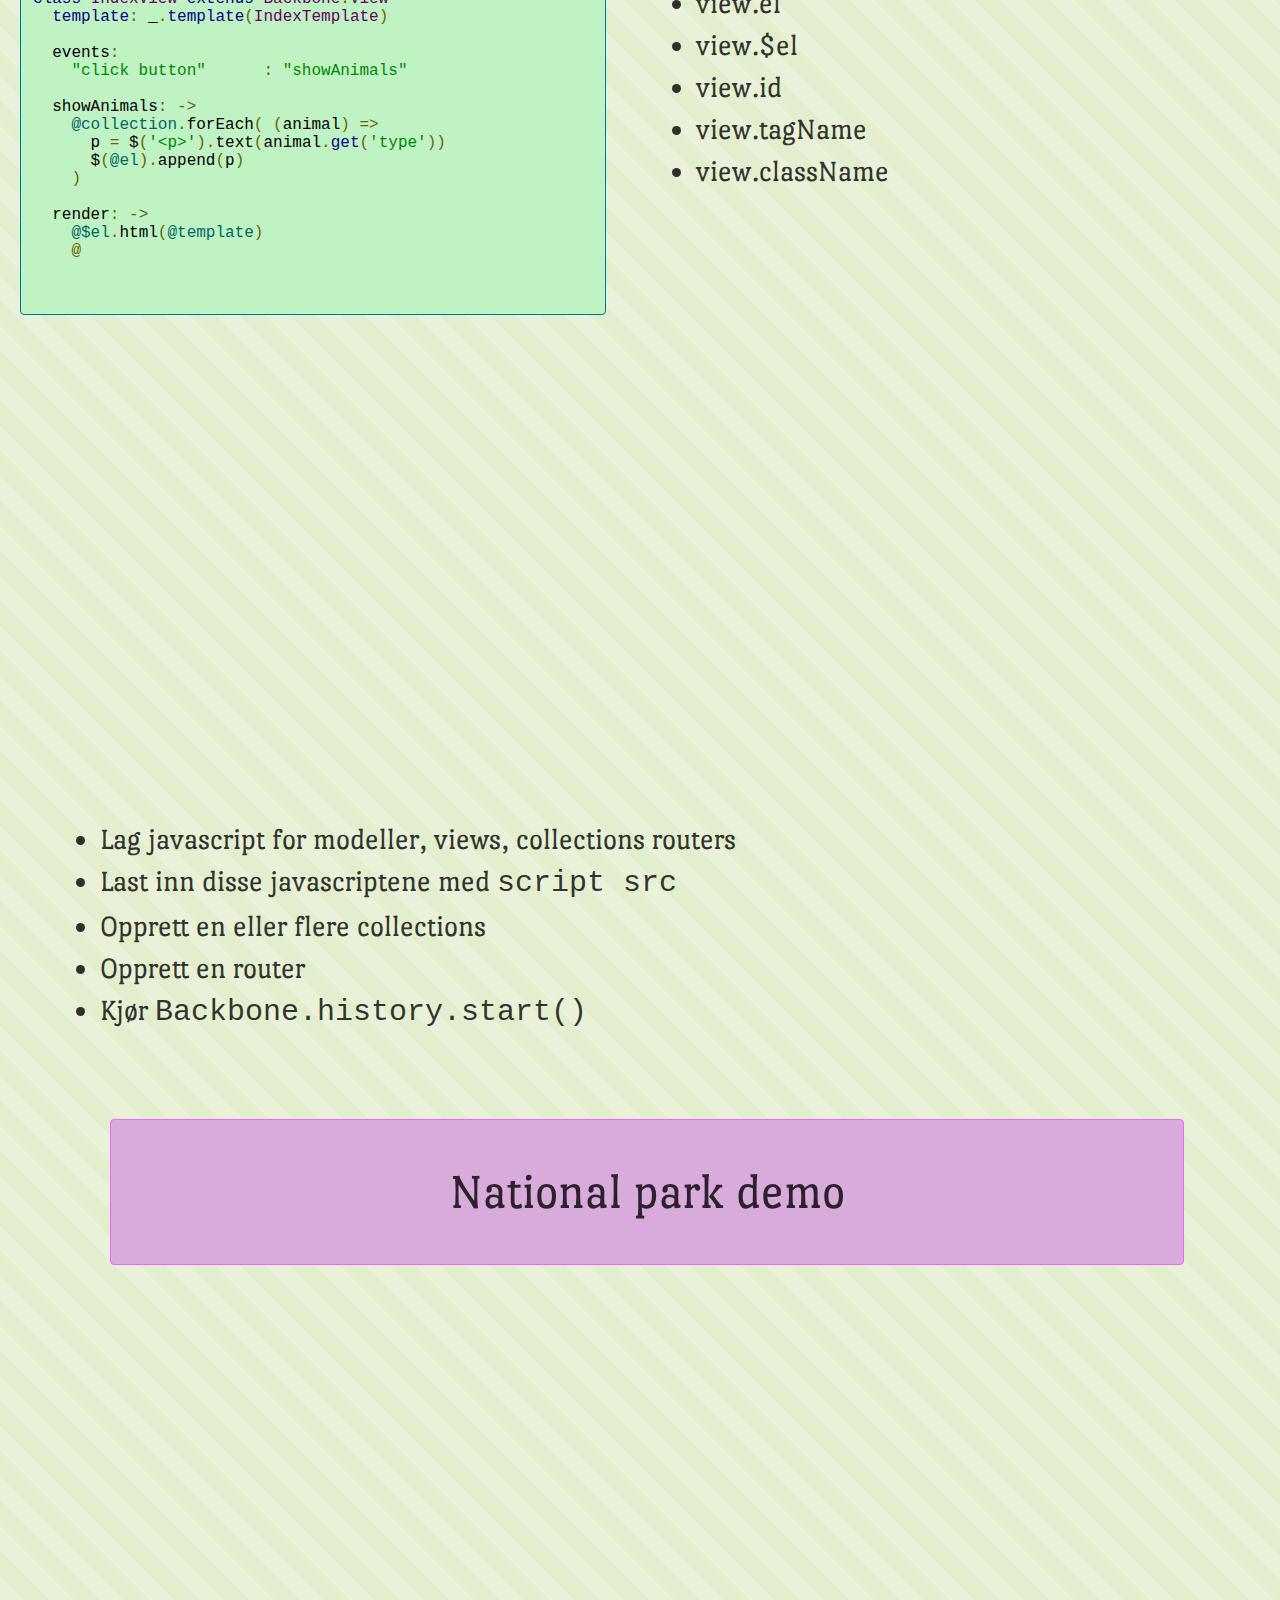
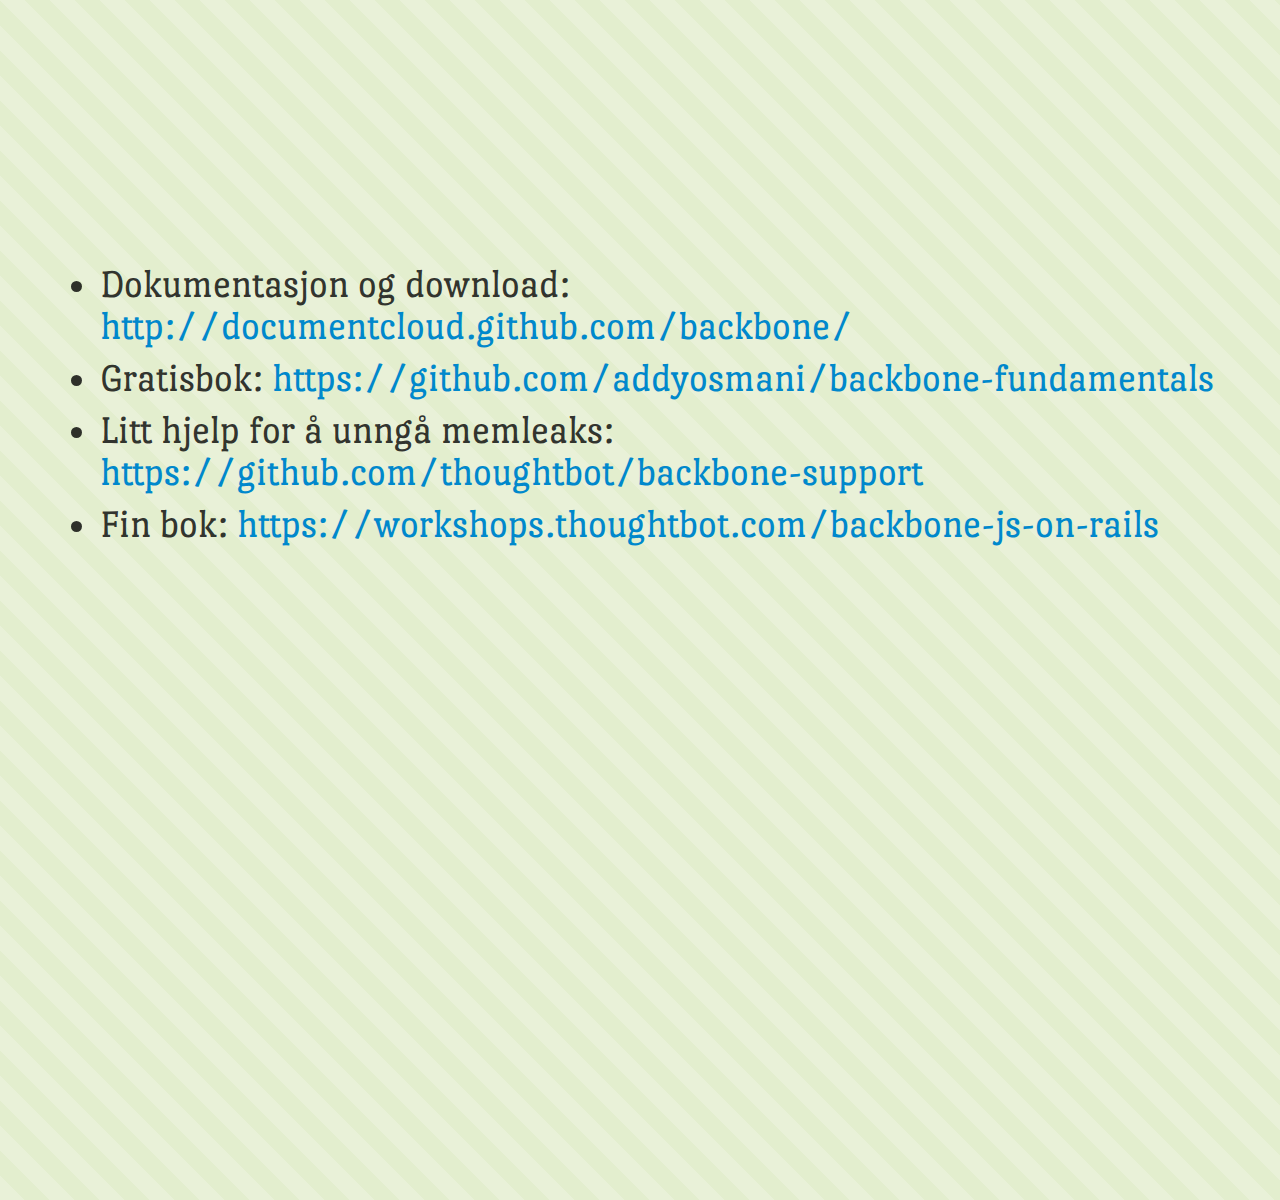
==== commit 53cf92e9: "added resource page" ====
--- a/index.html
+++ b/index.html
@@ -459,5 +459,19 @@
   </div>
 </section>
 
+<section class='slide' id="slide15">
+  <span class='slideHead'>Ressurser</span><br/>
+  <div class='content'>
+
+    <ul class="resources">
+      <li>Dokumentasjon og download: <a href="http://documentcloud.github.com/backbone/">http://documentcloud.github.com/backbone/</a></li>
+      <li>Gratisbok: <a href="https://github.com/addyosmani/backbone-fundamentals">https://github.com/addyosmani/backbone-fundamentals</a></li>
+      <li>Litt hjelp for å unngå memleaks: <a href="https://github.com/thoughtbot/backbone-support">https://github.com/thoughtbot/backbone-support</a></li>
+      <li>Fin bok: <a href="https://workshops.thoughtbot.com/backbone-js-on-rails">https://workshops.thoughtbot.com/backbone-js-on-rails</a></li>
+    </ul>
+
+  </div>
+</section>
+
 </body>
 </html>
--- a/styles/styles.css
+++ b/styles/styles.css
@@ -259,3 +259,12 @@
 ul.api li {
   font-size: 20px;
 }
+
+ul.resources li {
+  font-size: 40px; 
+}
+
+ul.resources li a {
+  color: #08C;
+  text-decoration: none;
+}
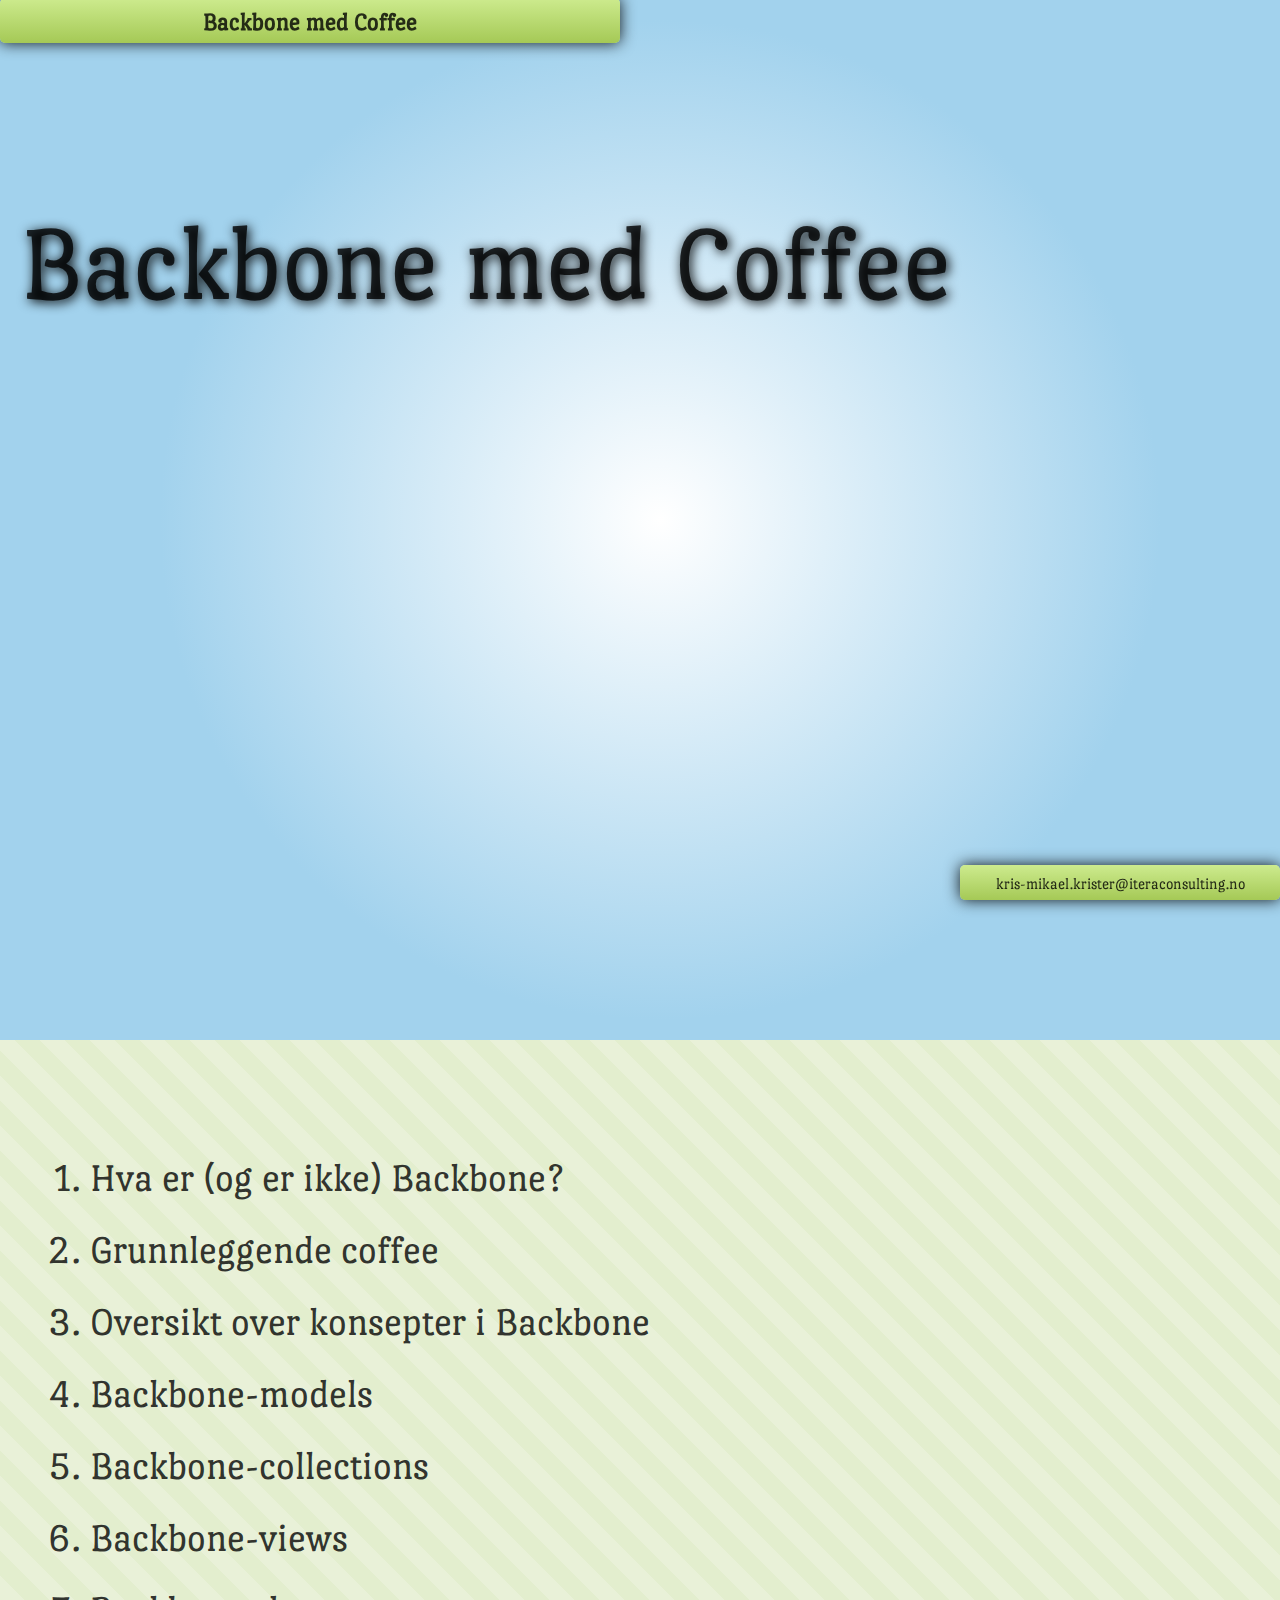
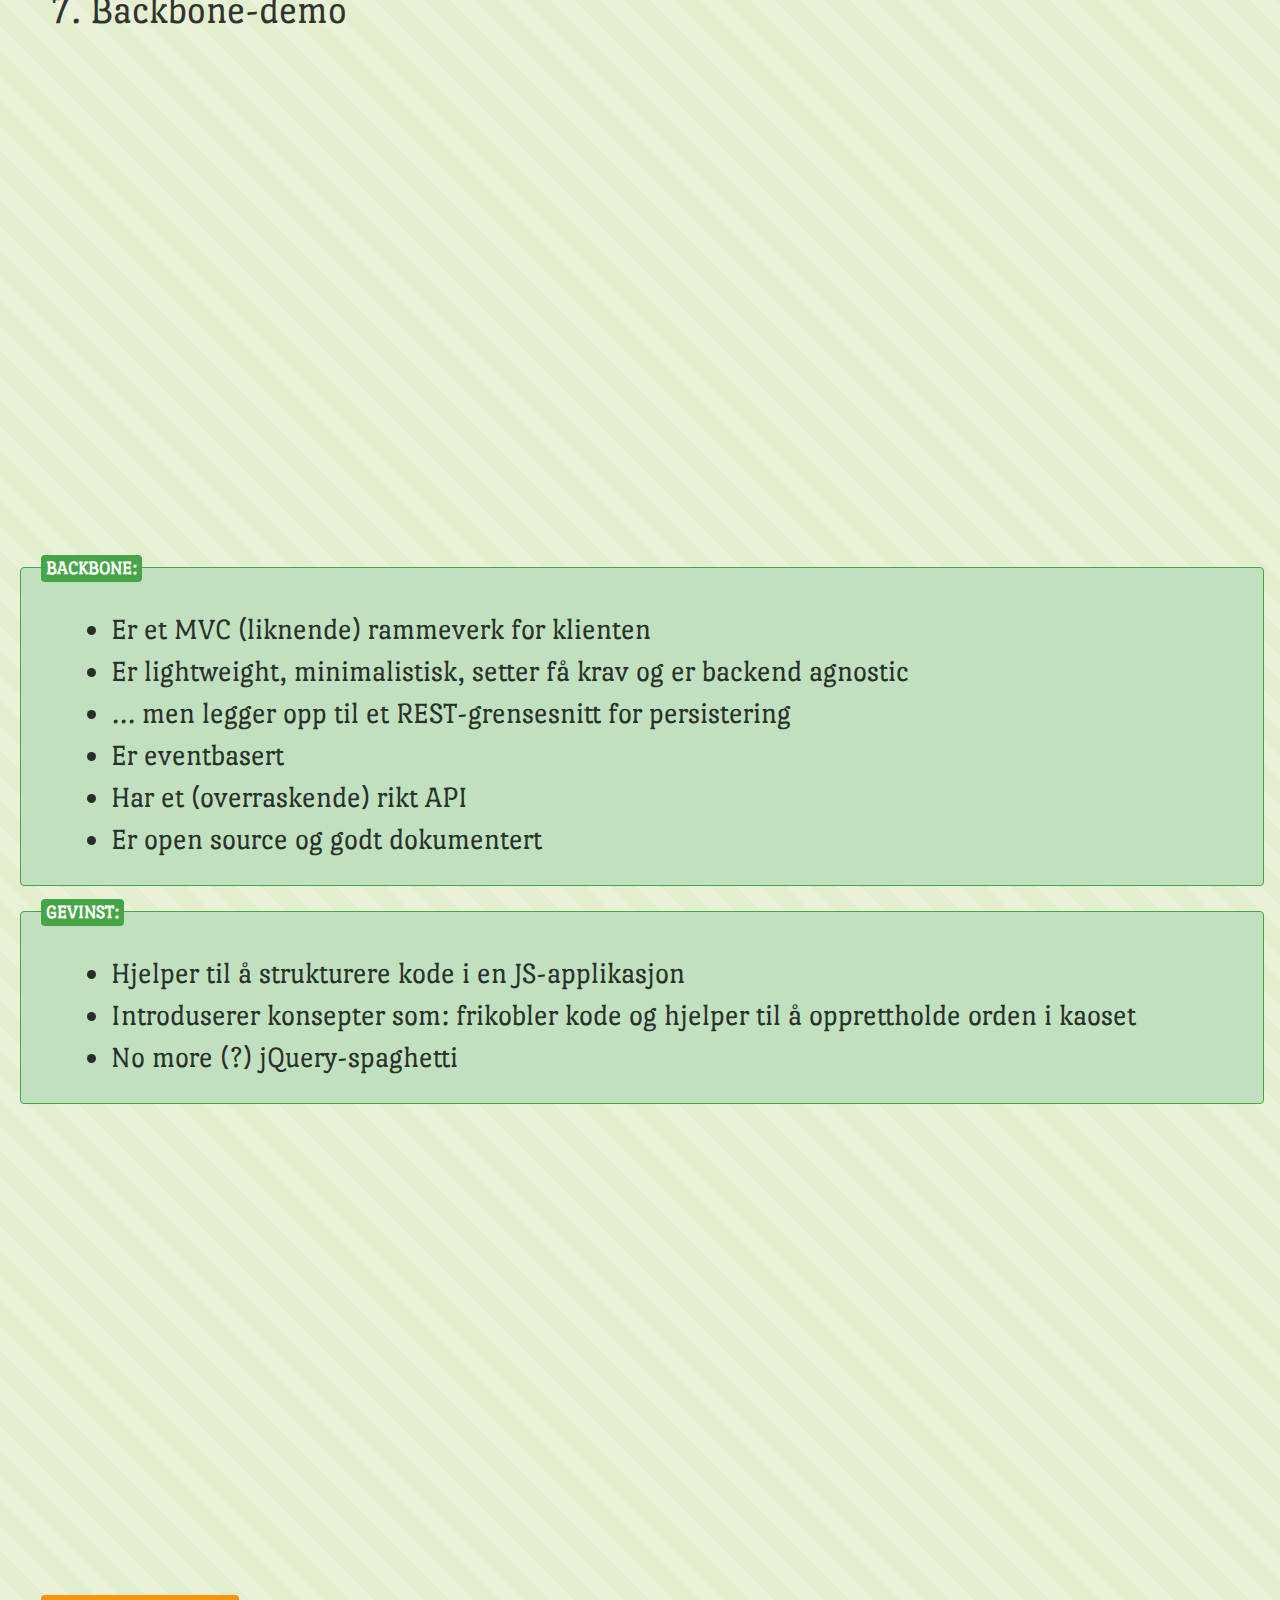
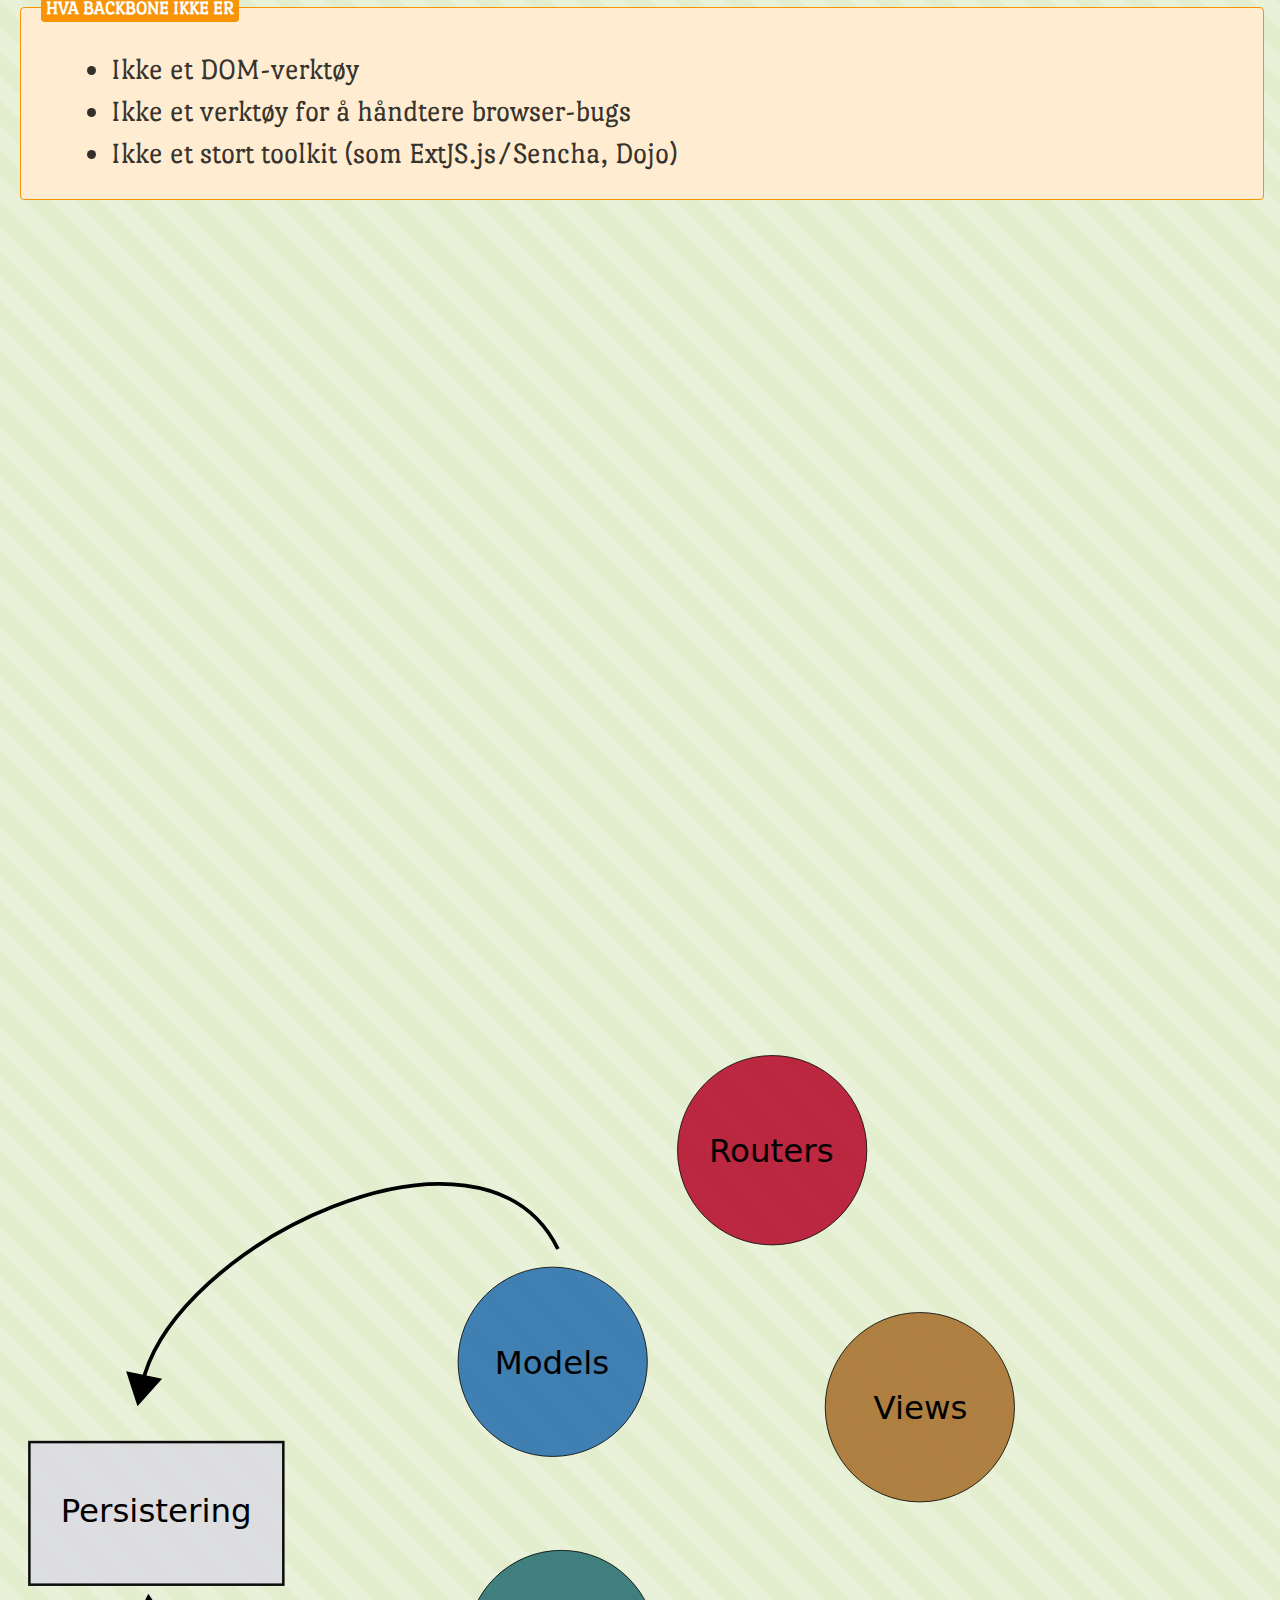
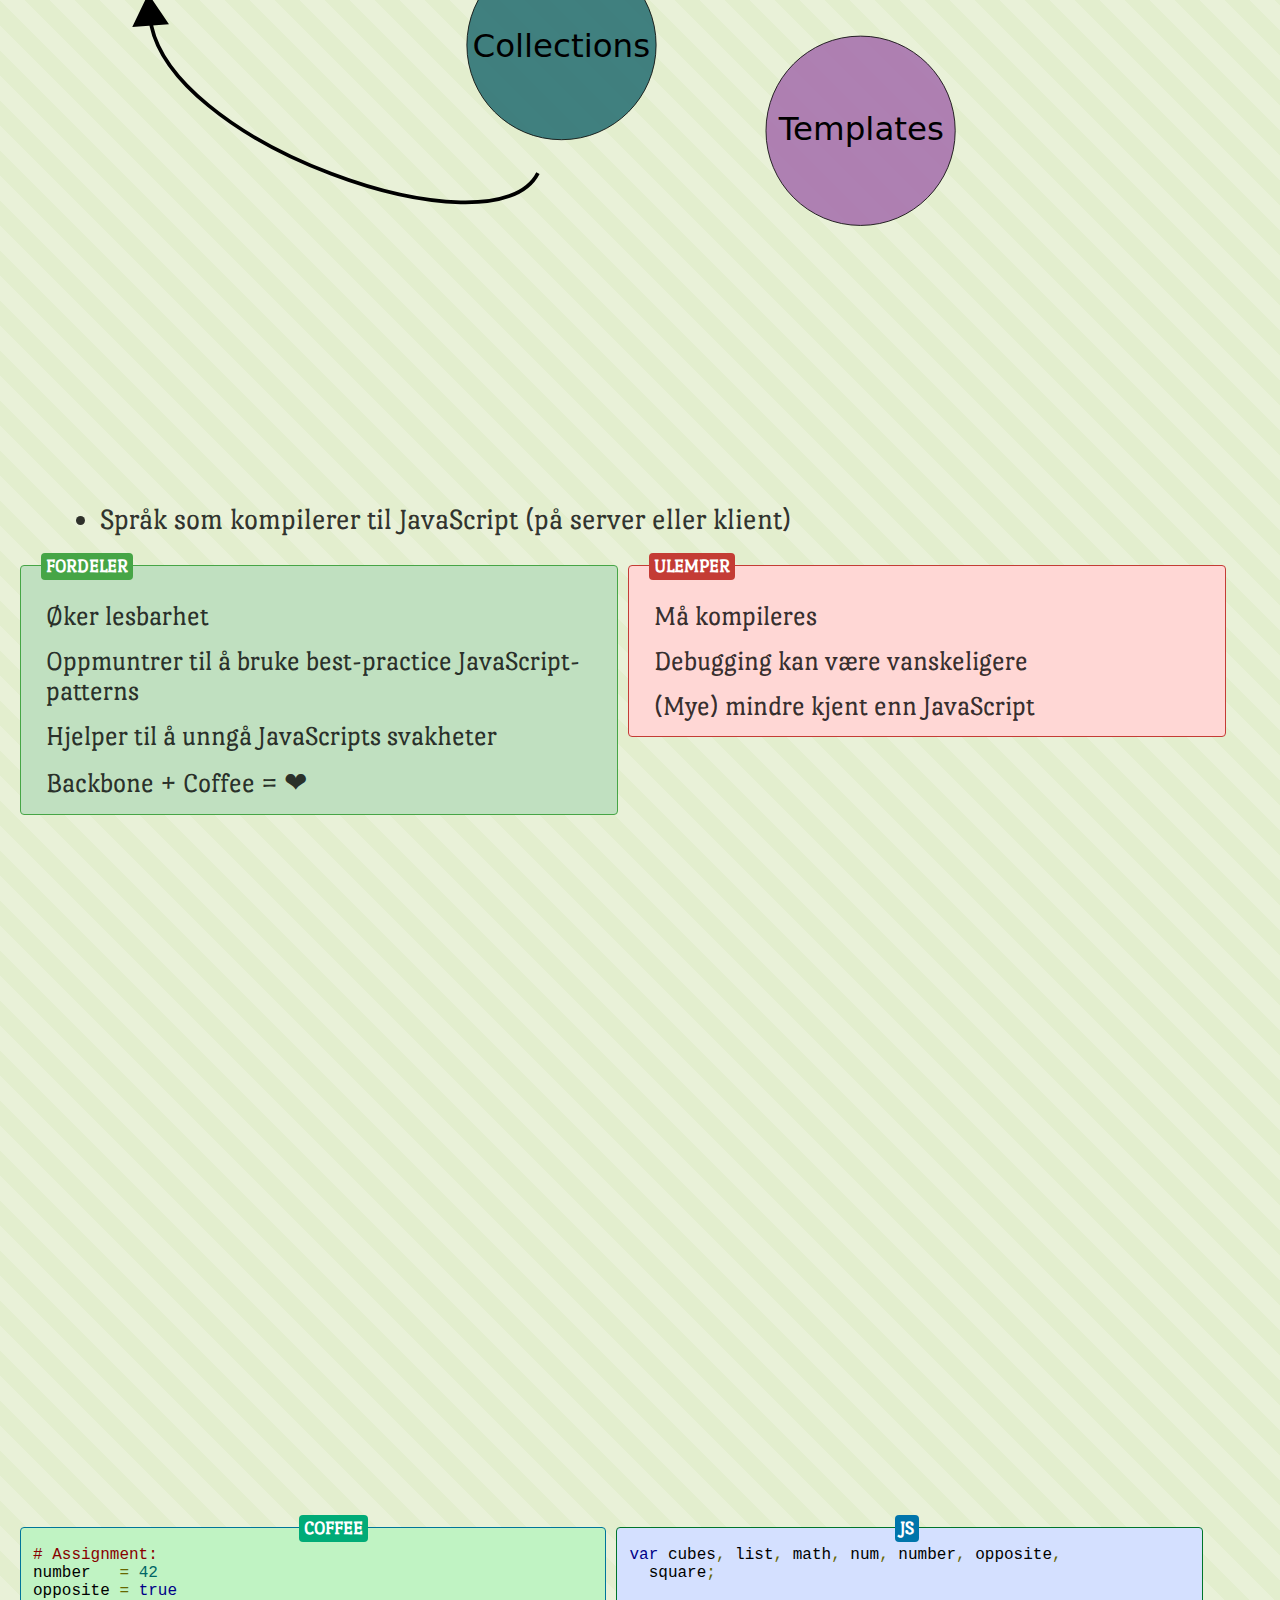
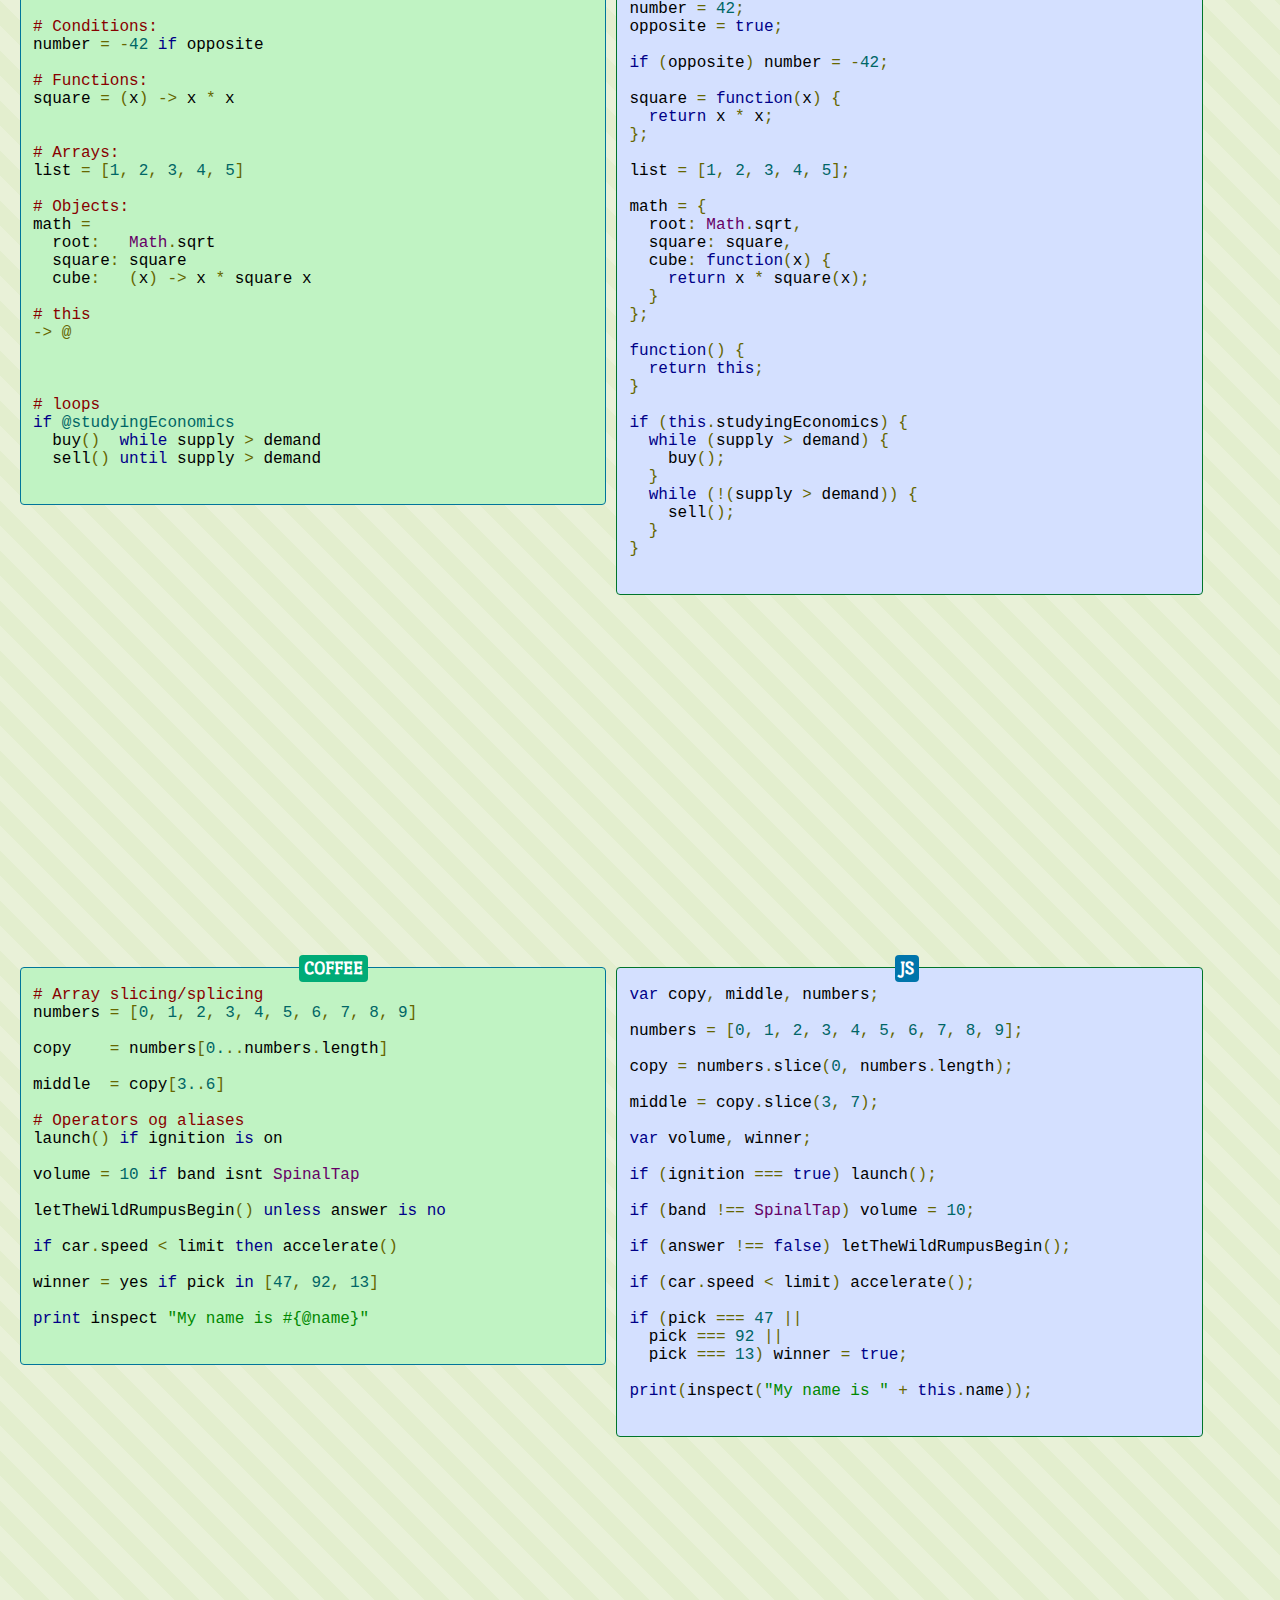
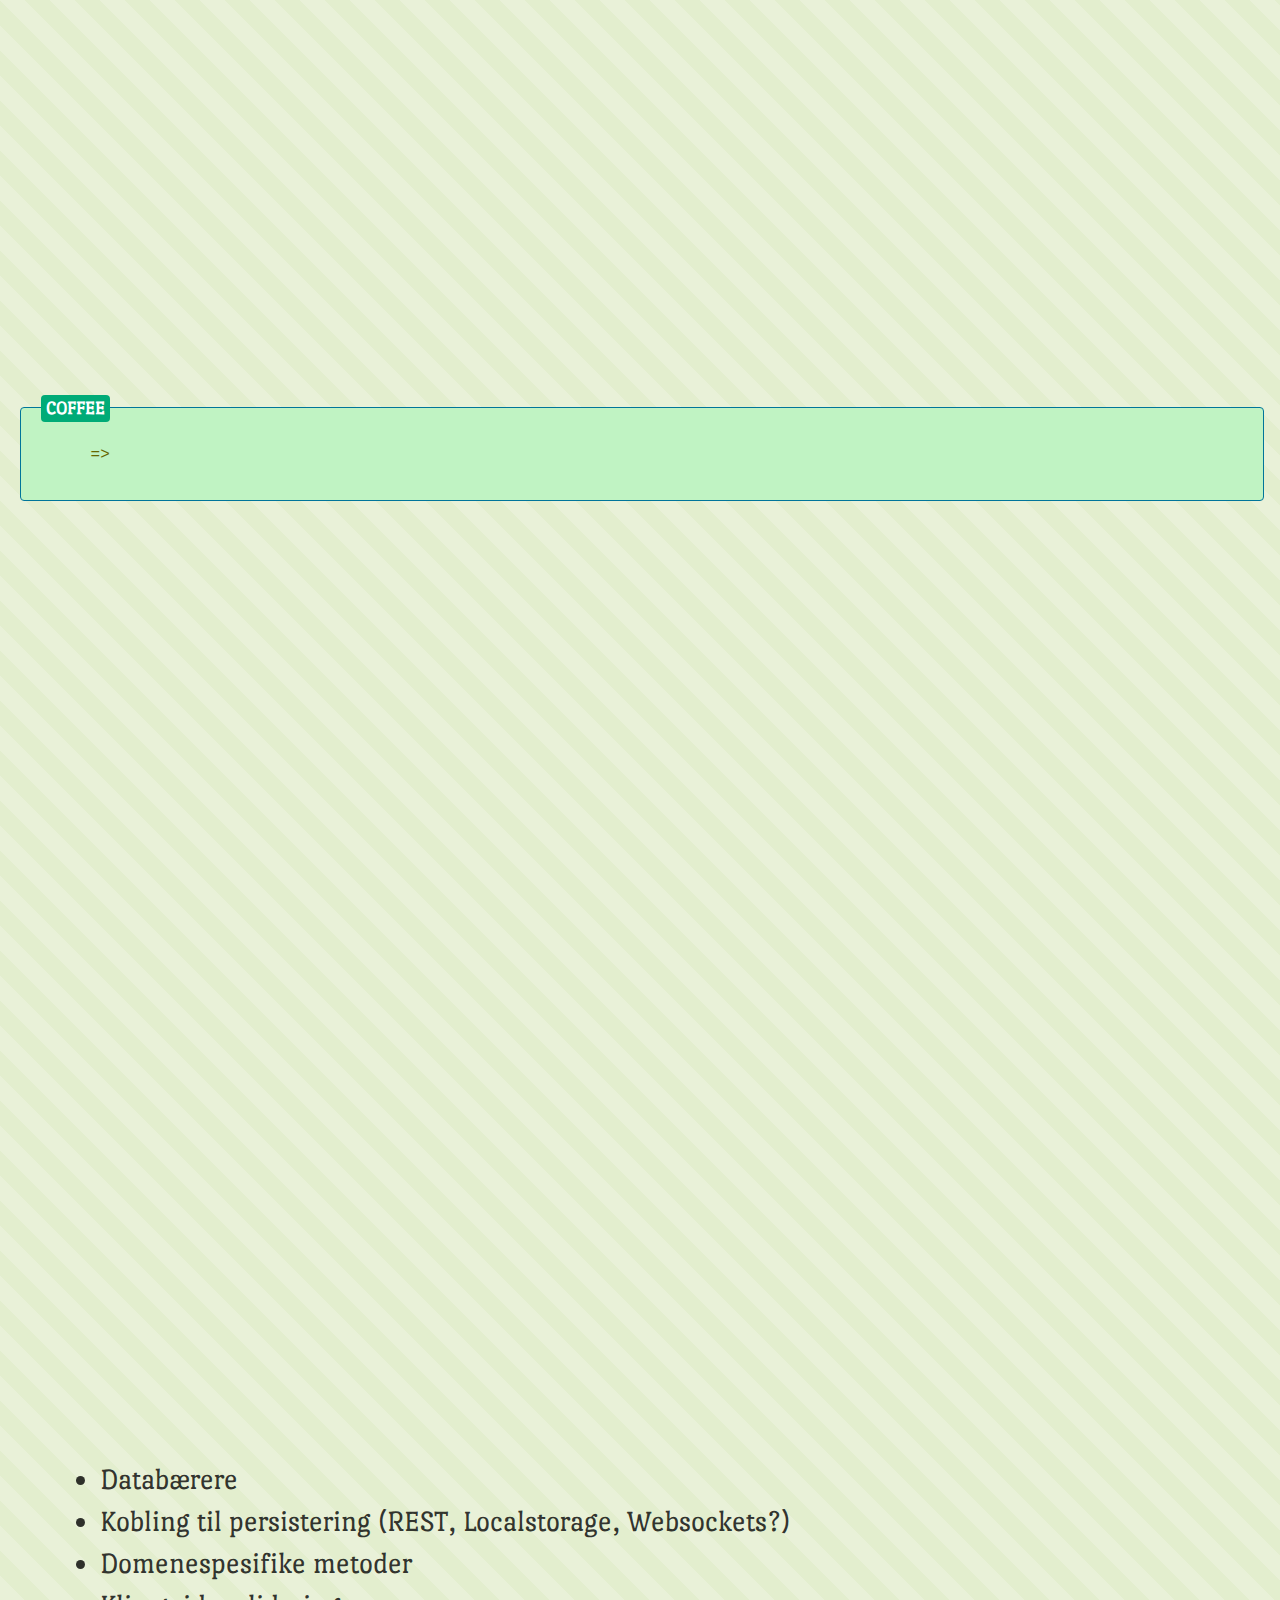
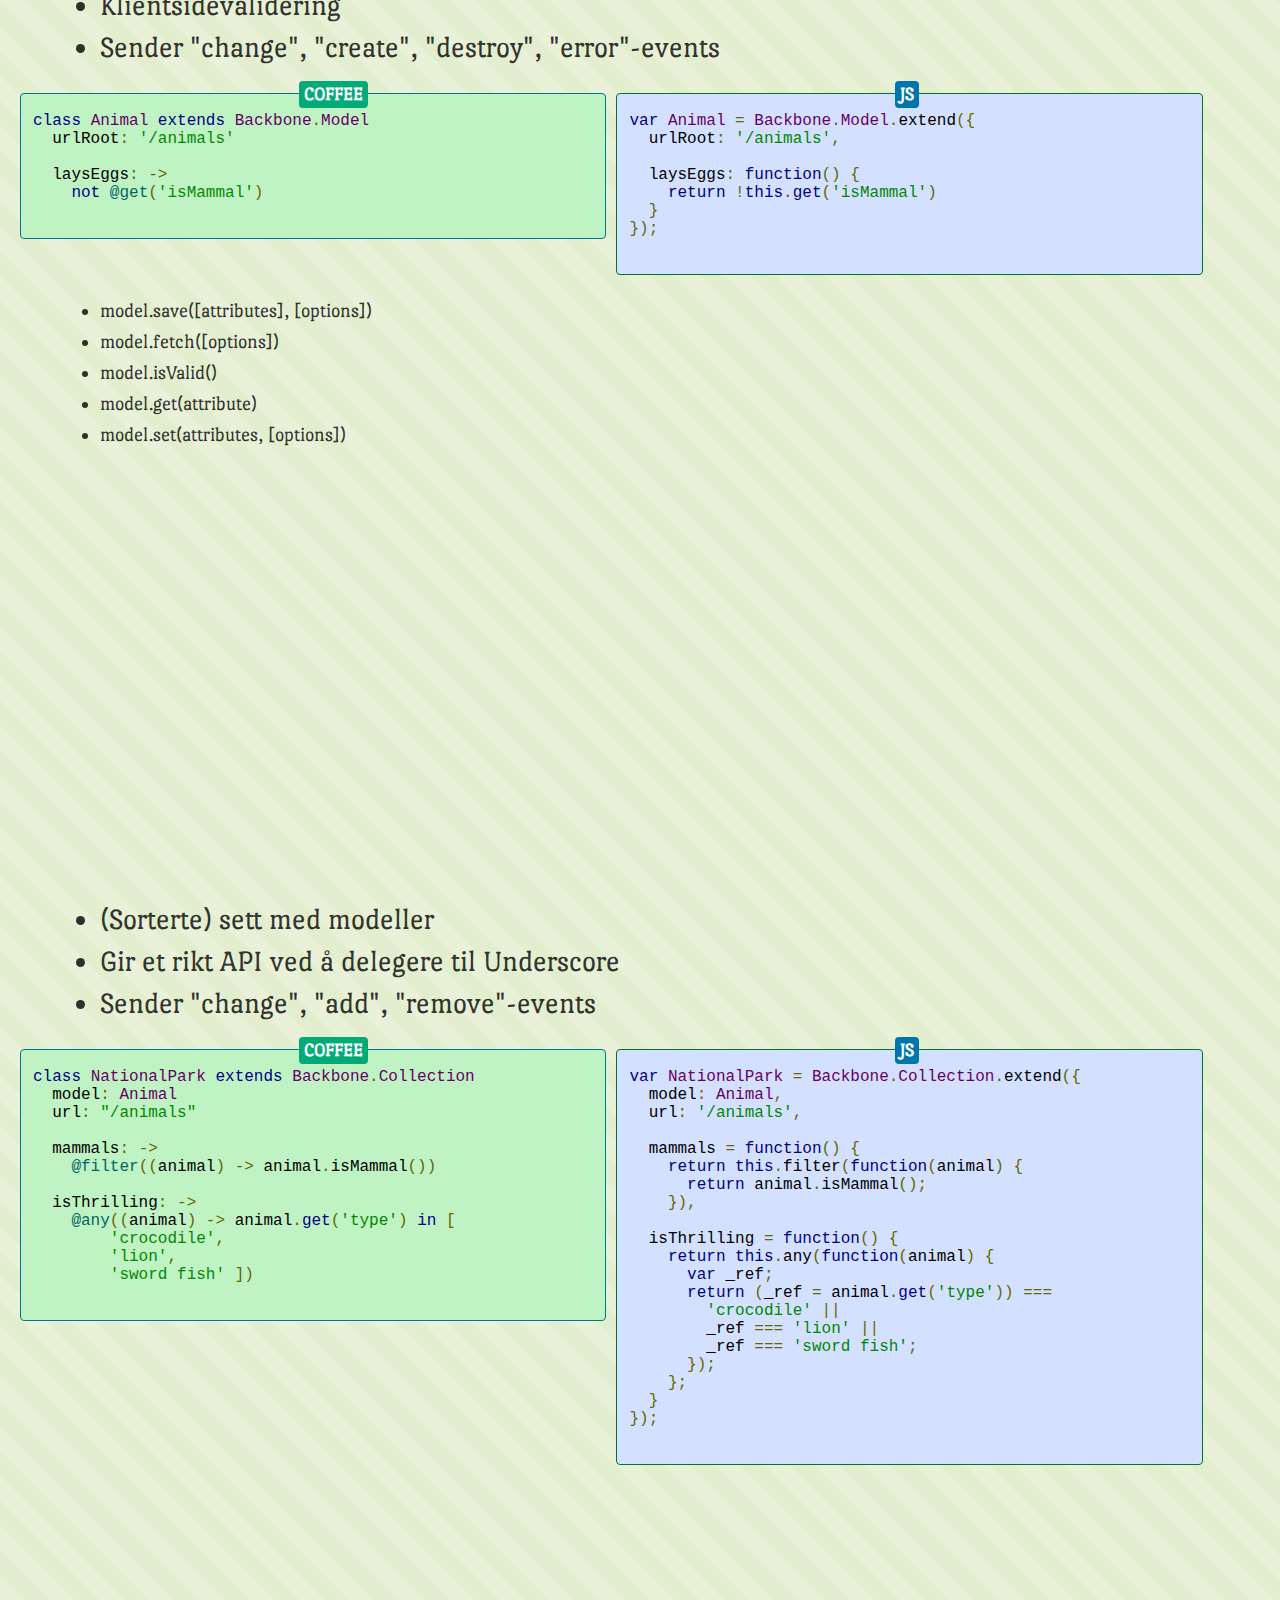
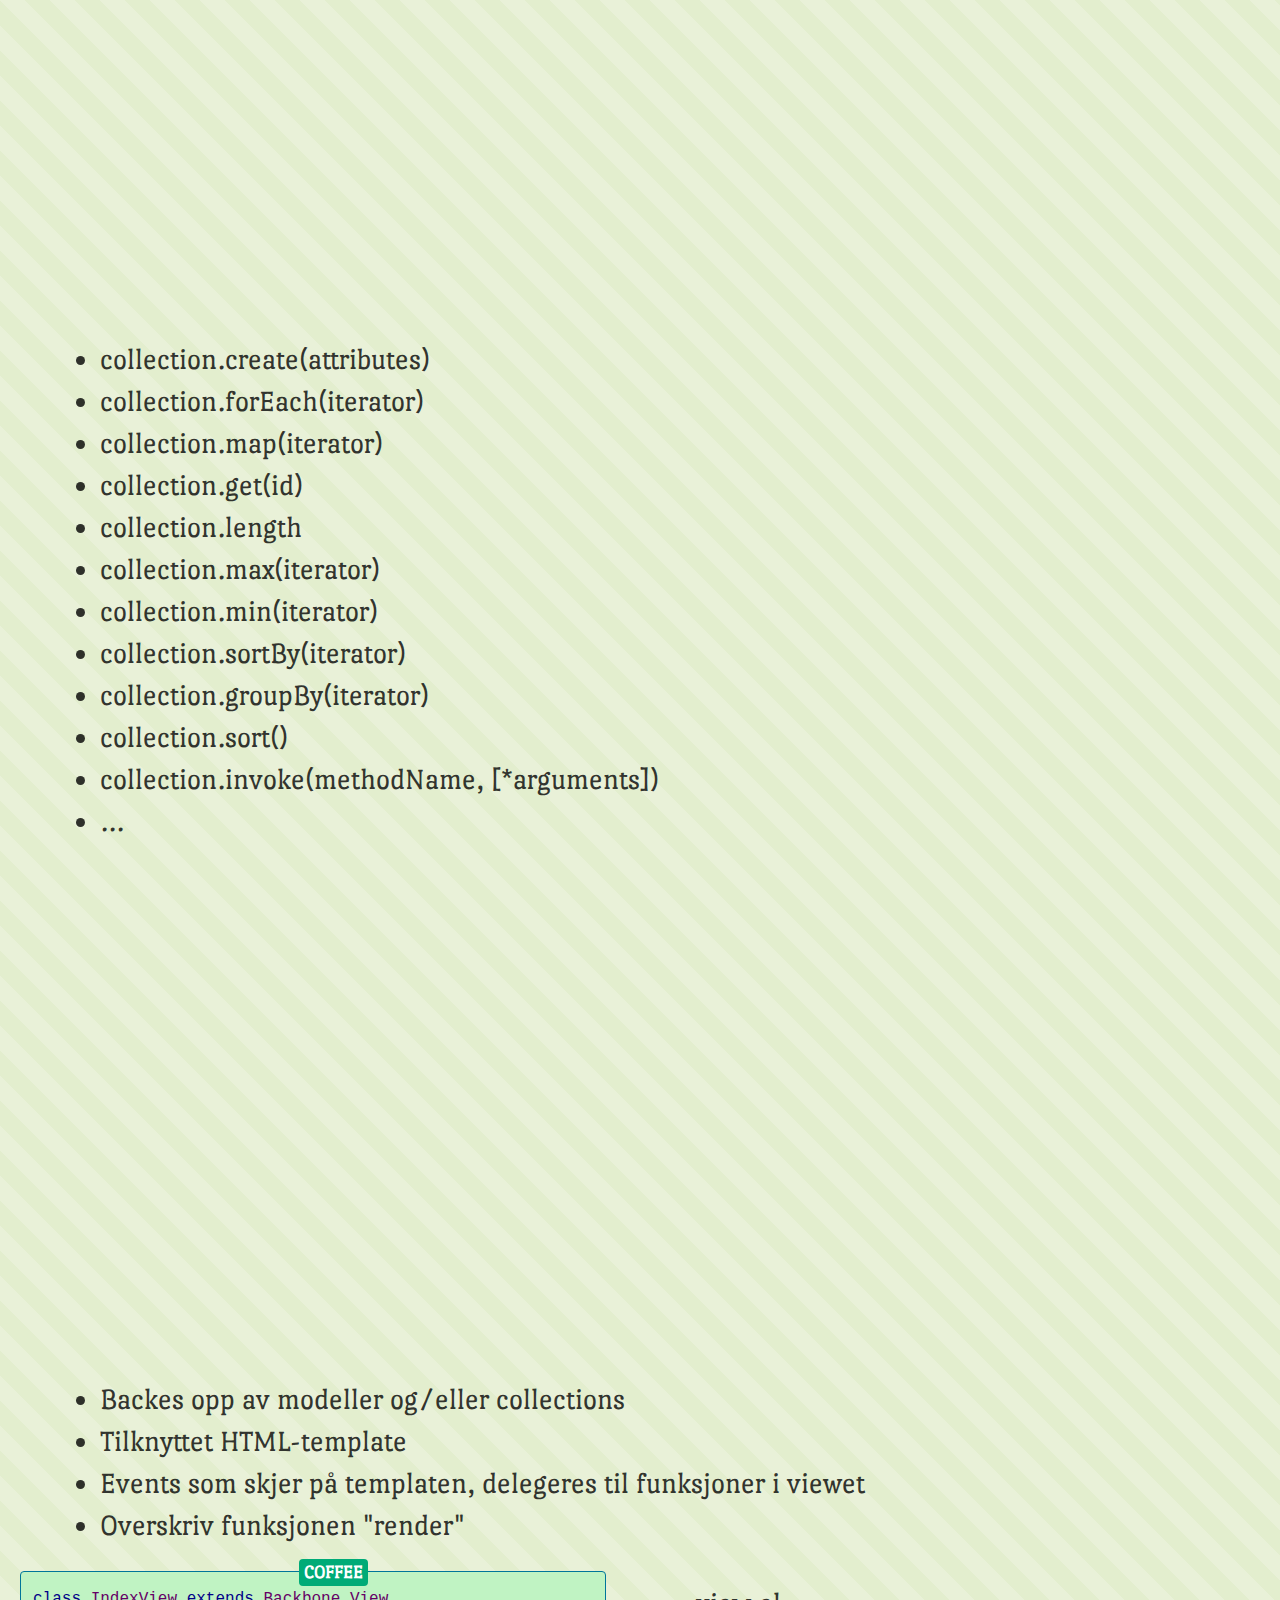
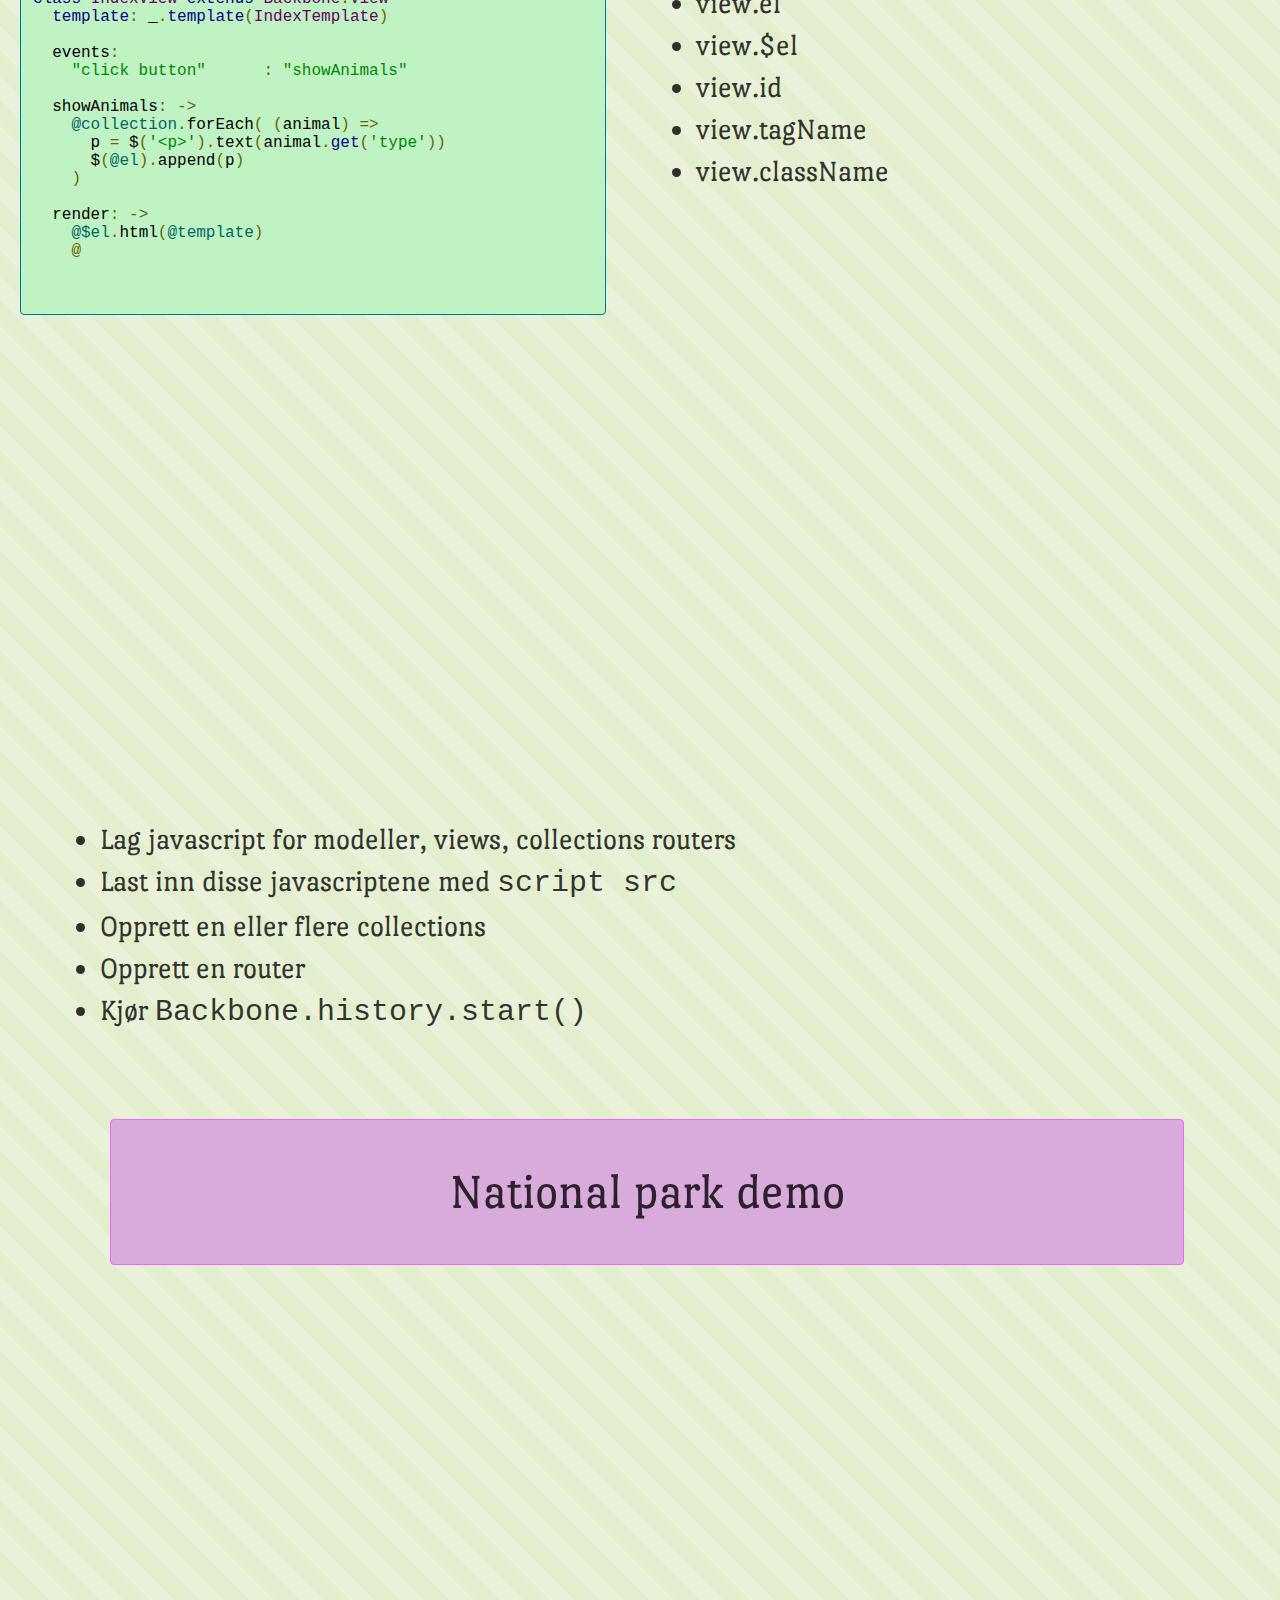
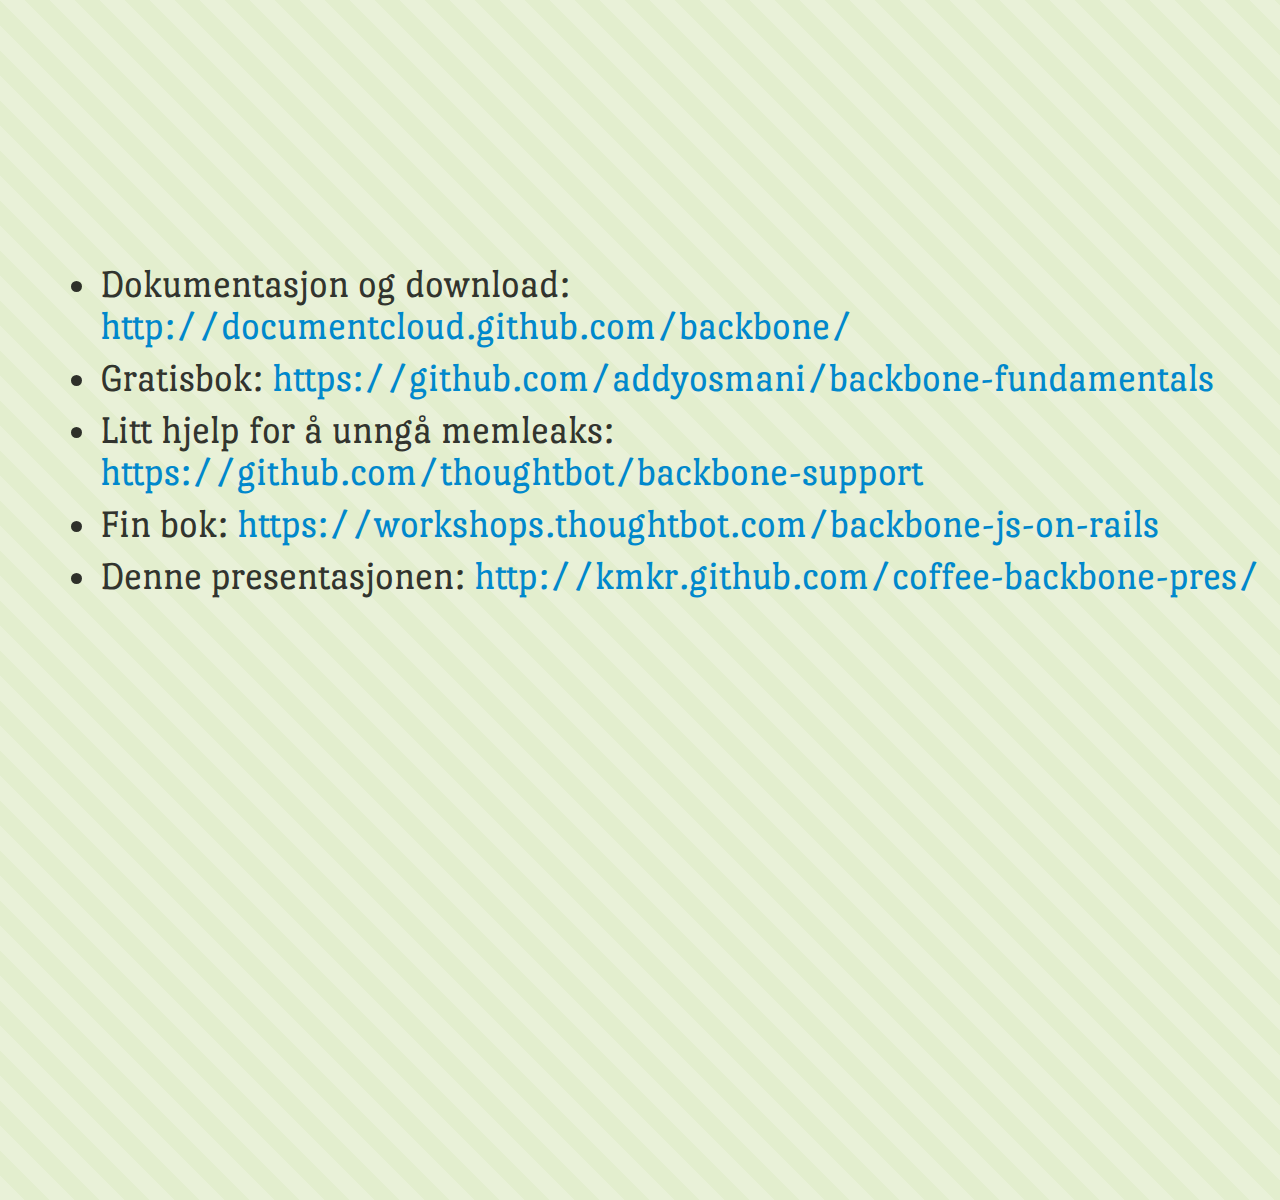
==== commit 3e09d67a: "added link to ghpage" ====
--- a/index.html
+++ b/index.html
@@ -468,6 +468,7 @@
       <li>Gratisbok: <a href="https://github.com/addyosmani/backbone-fundamentals">https://github.com/addyosmani/backbone-fundamentals</a></li>
       <li>Litt hjelp for å unngå memleaks: <a href="https://github.com/thoughtbot/backbone-support">https://github.com/thoughtbot/backbone-support</a></li>
       <li>Fin bok: <a href="https://workshops.thoughtbot.com/backbone-js-on-rails">https://workshops.thoughtbot.com/backbone-js-on-rails</a></li>
+      <li>Denne presentasjonen: <a href="http://kmkr.github.com/coffee-backbone-pres/">http://kmkr.github.com/coffee-backbone-pres/</a></li>
     </ul>
 
   </div>
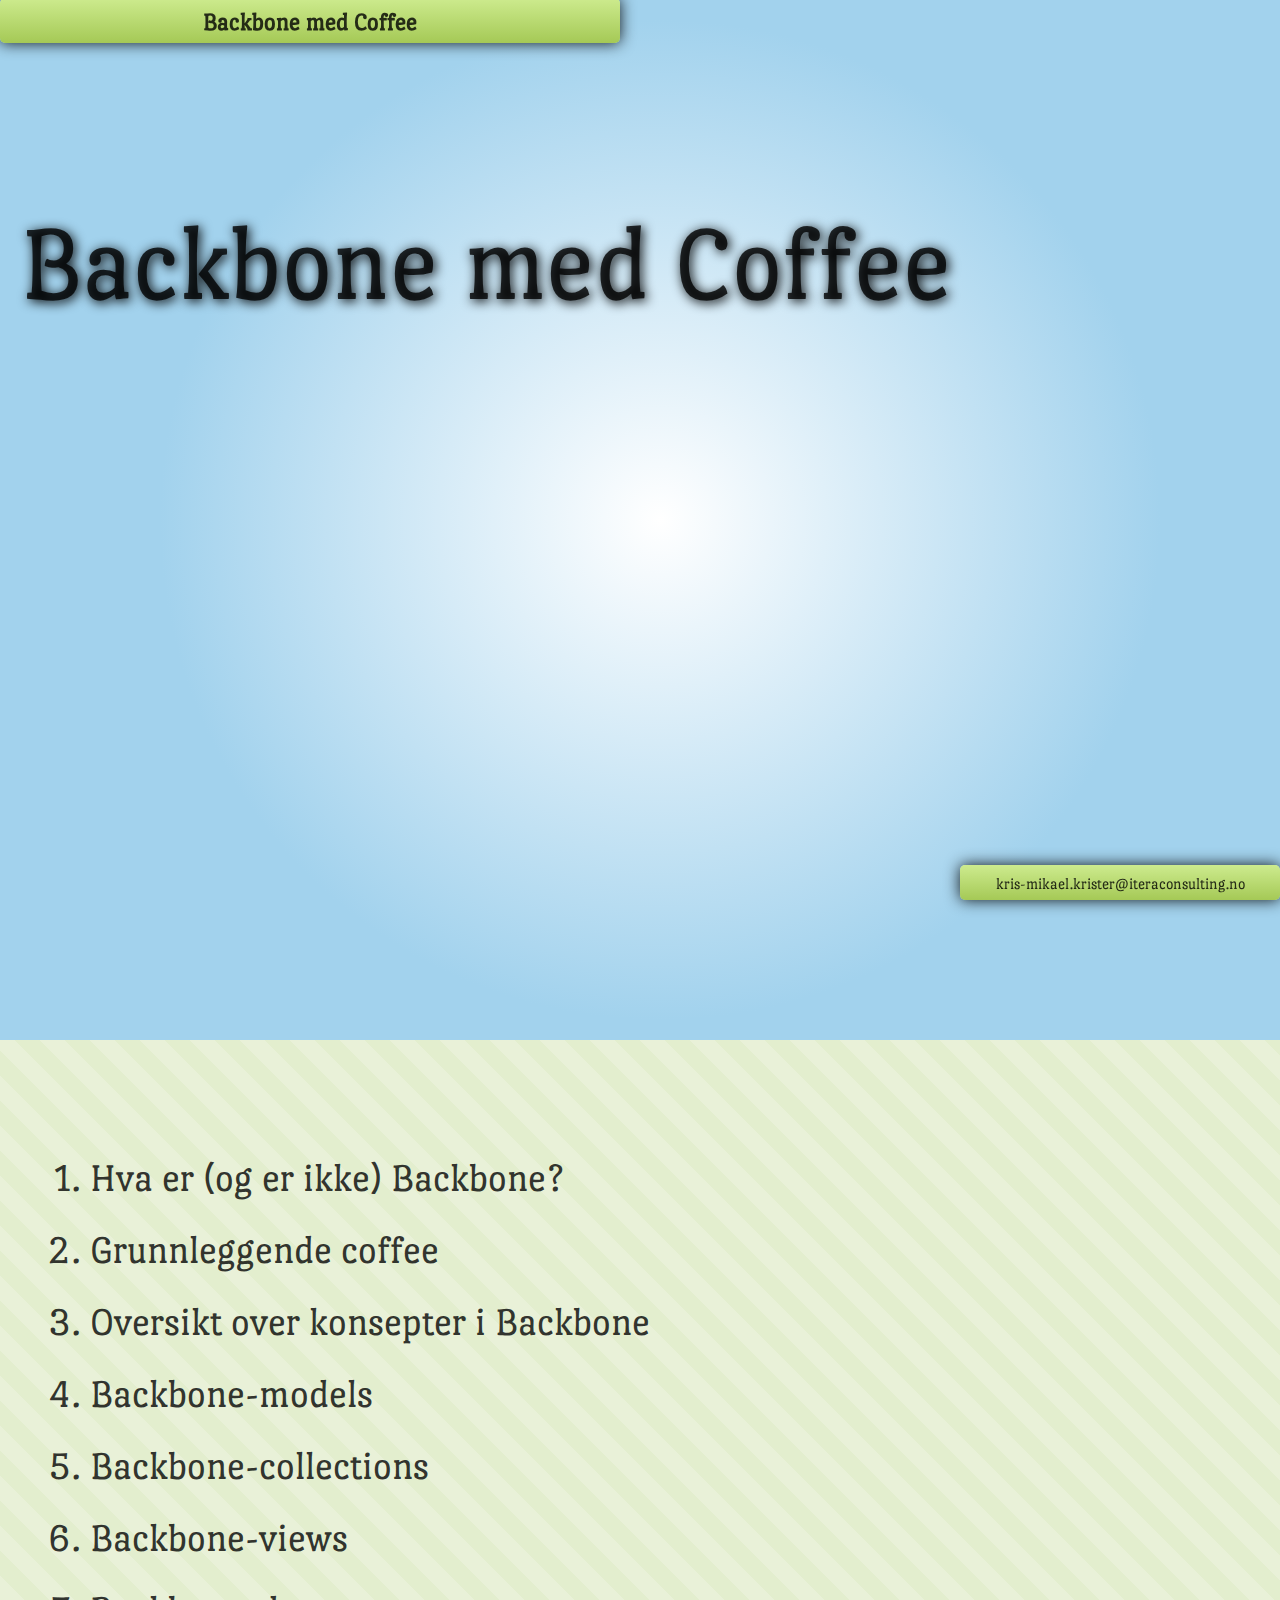
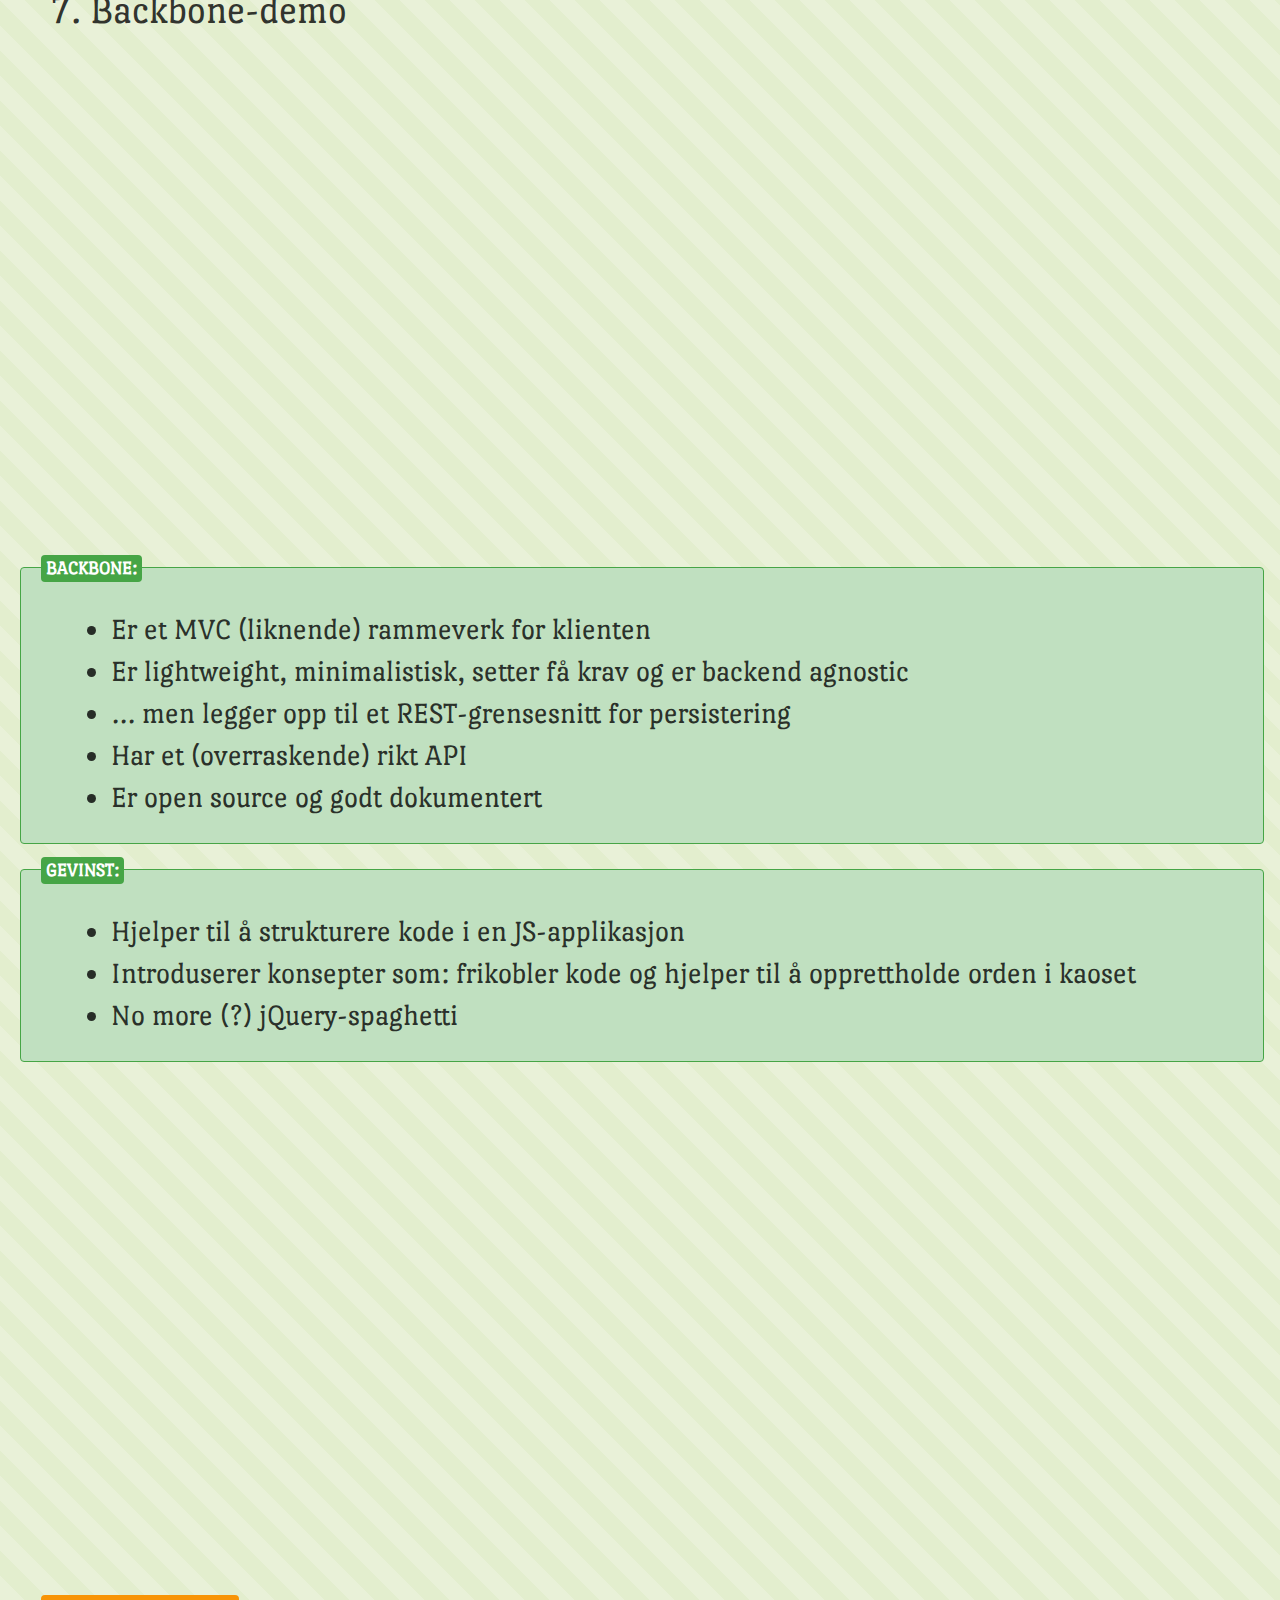
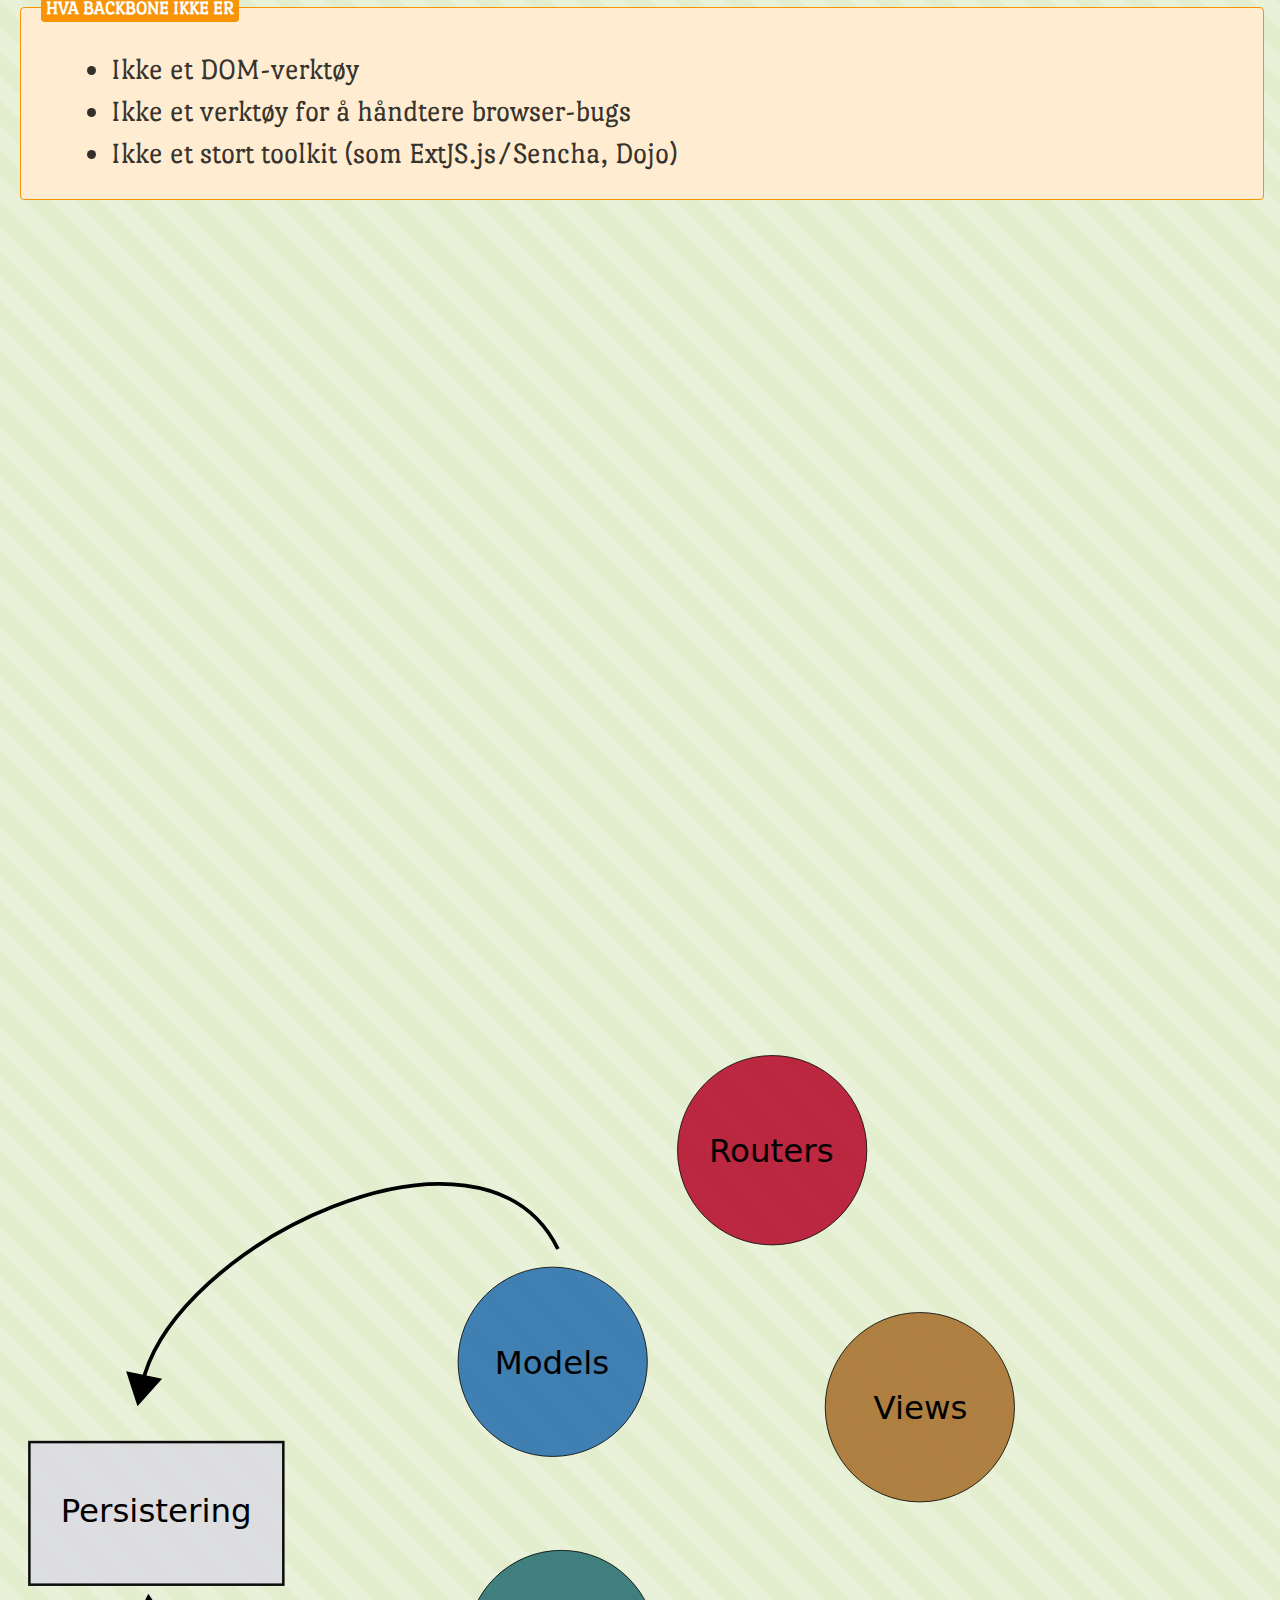
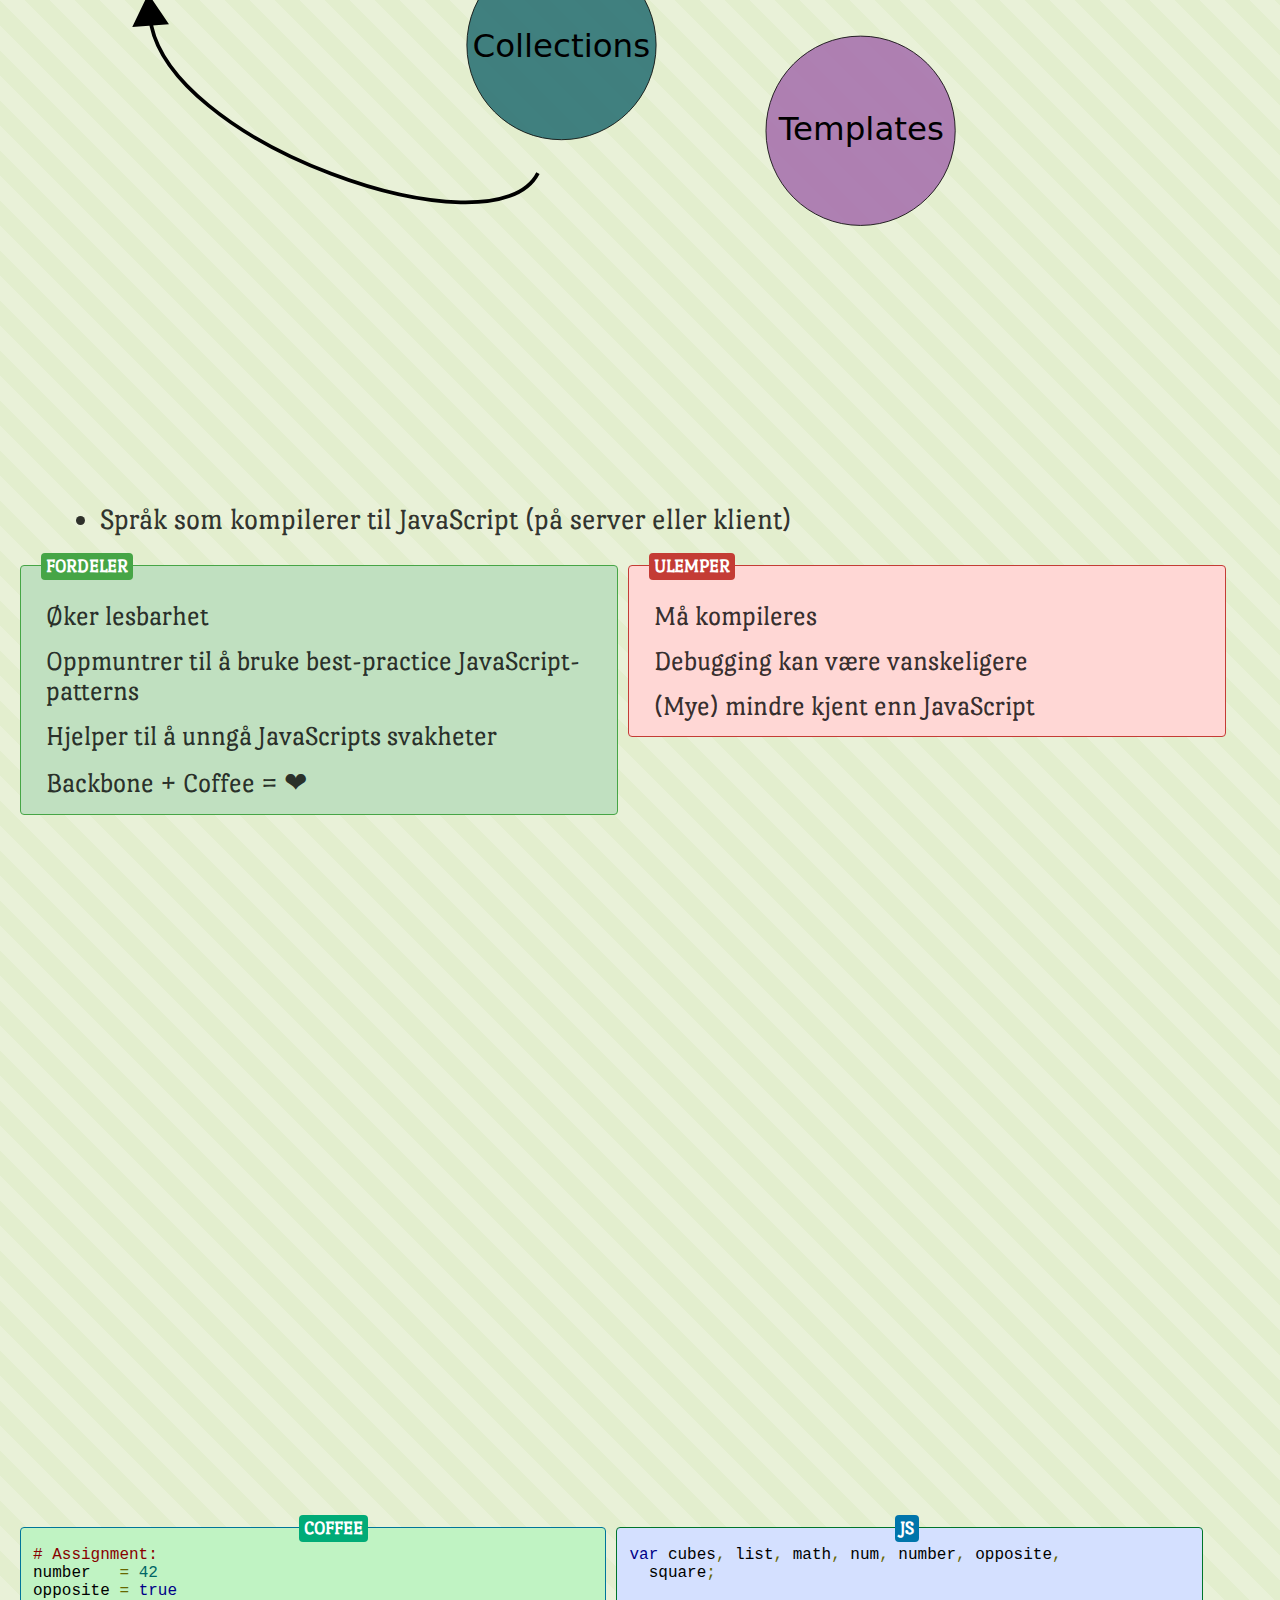
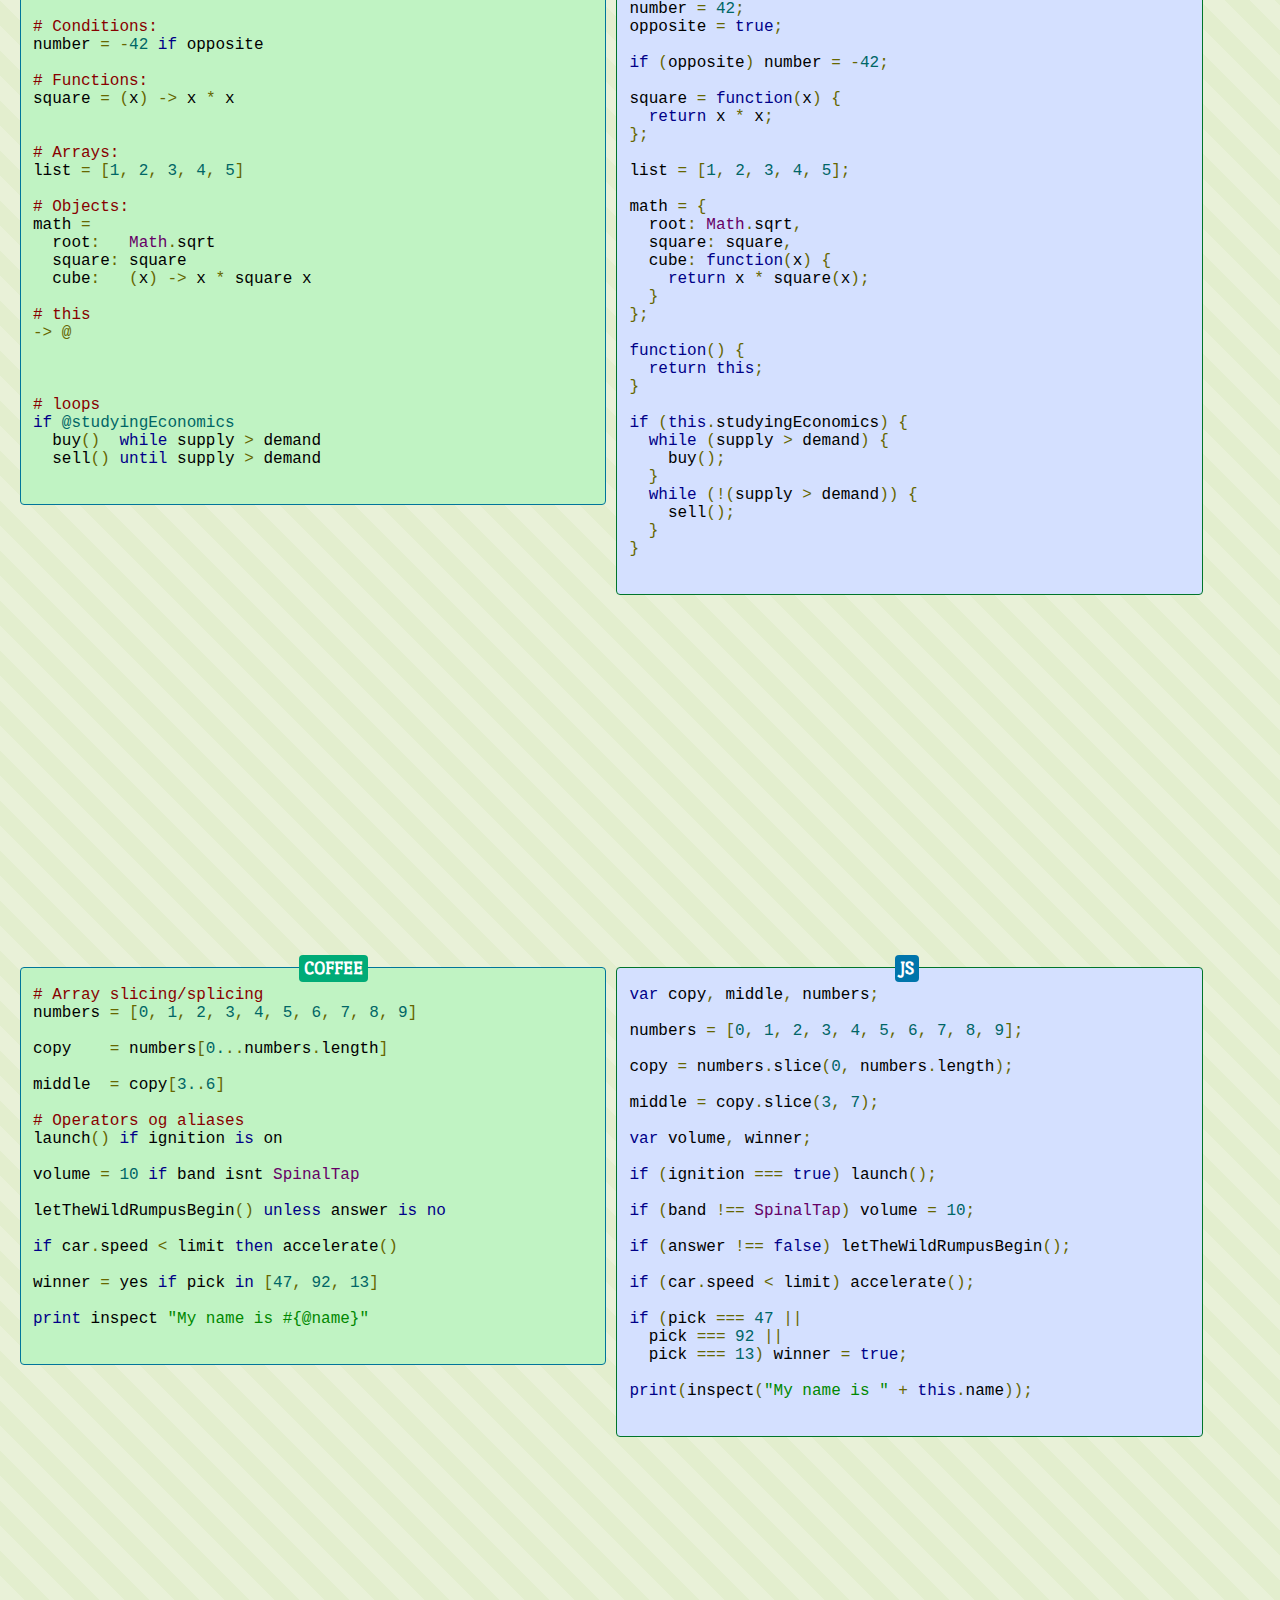
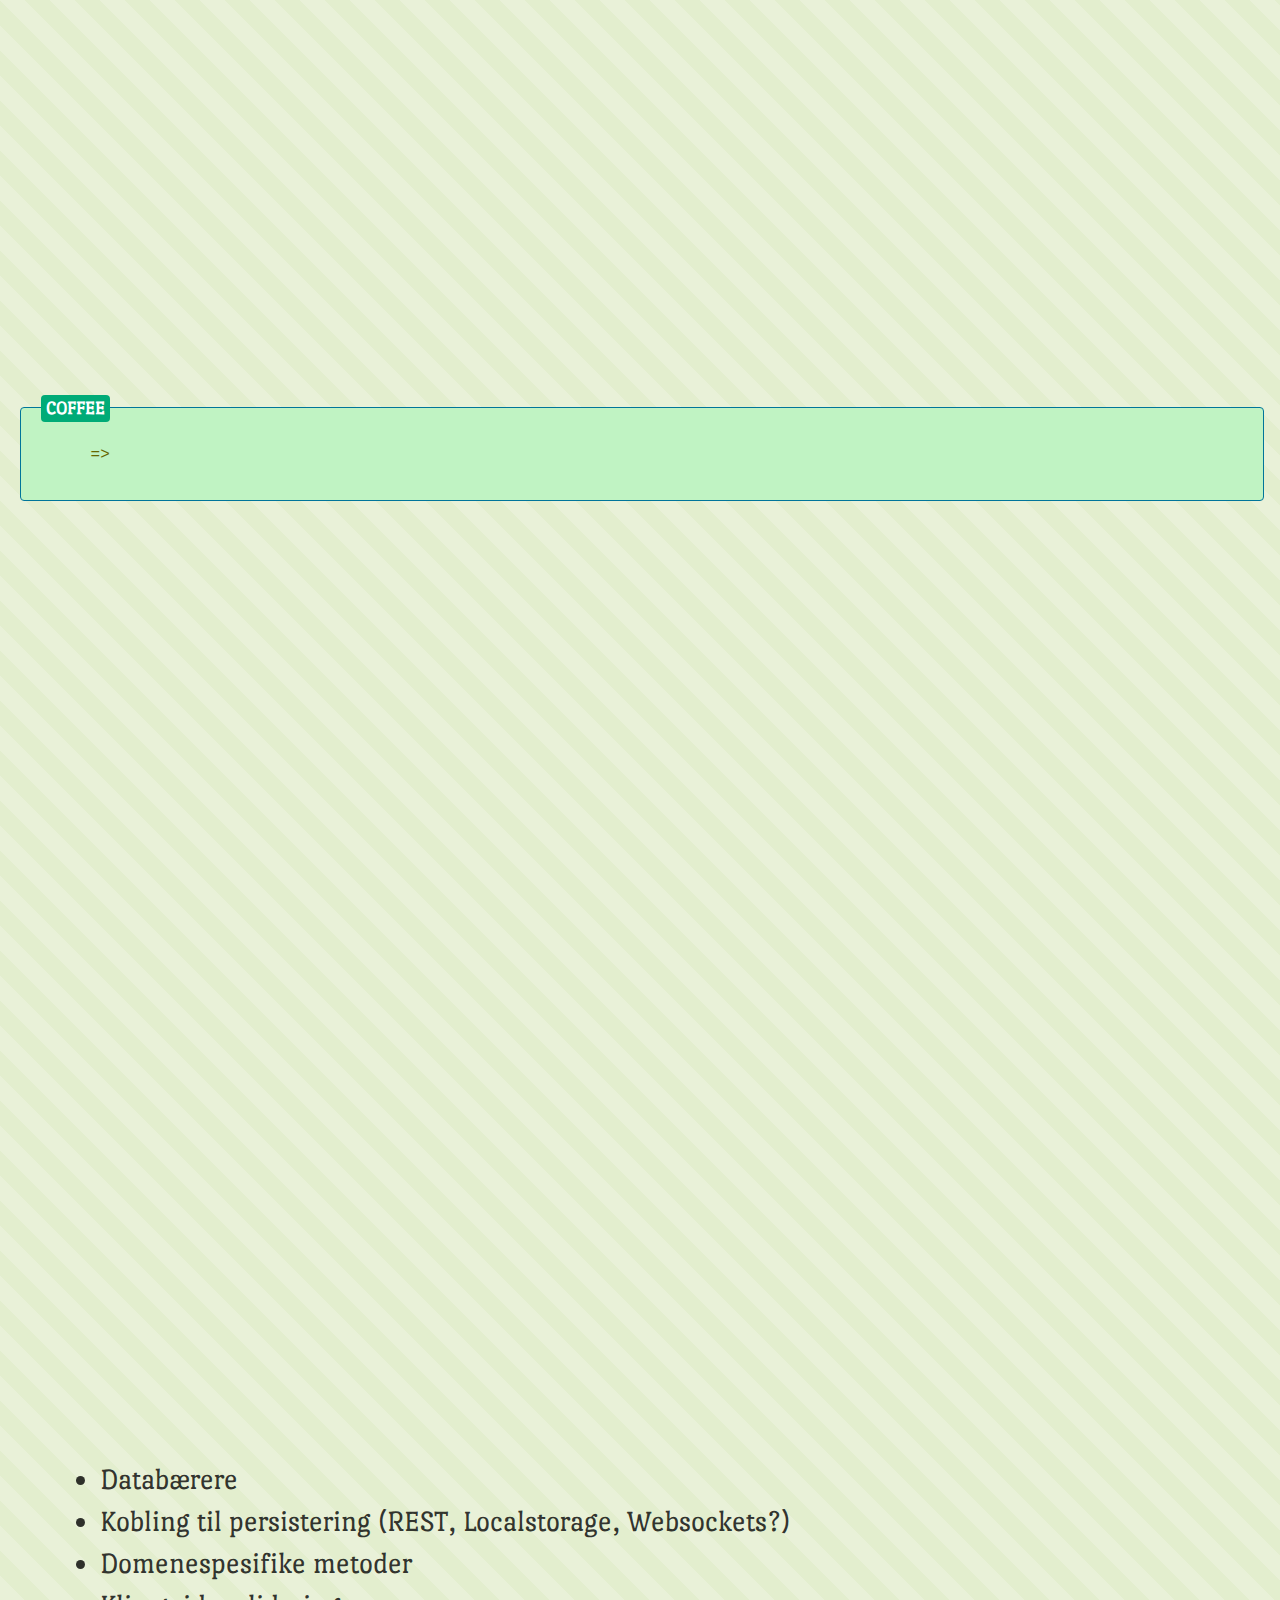
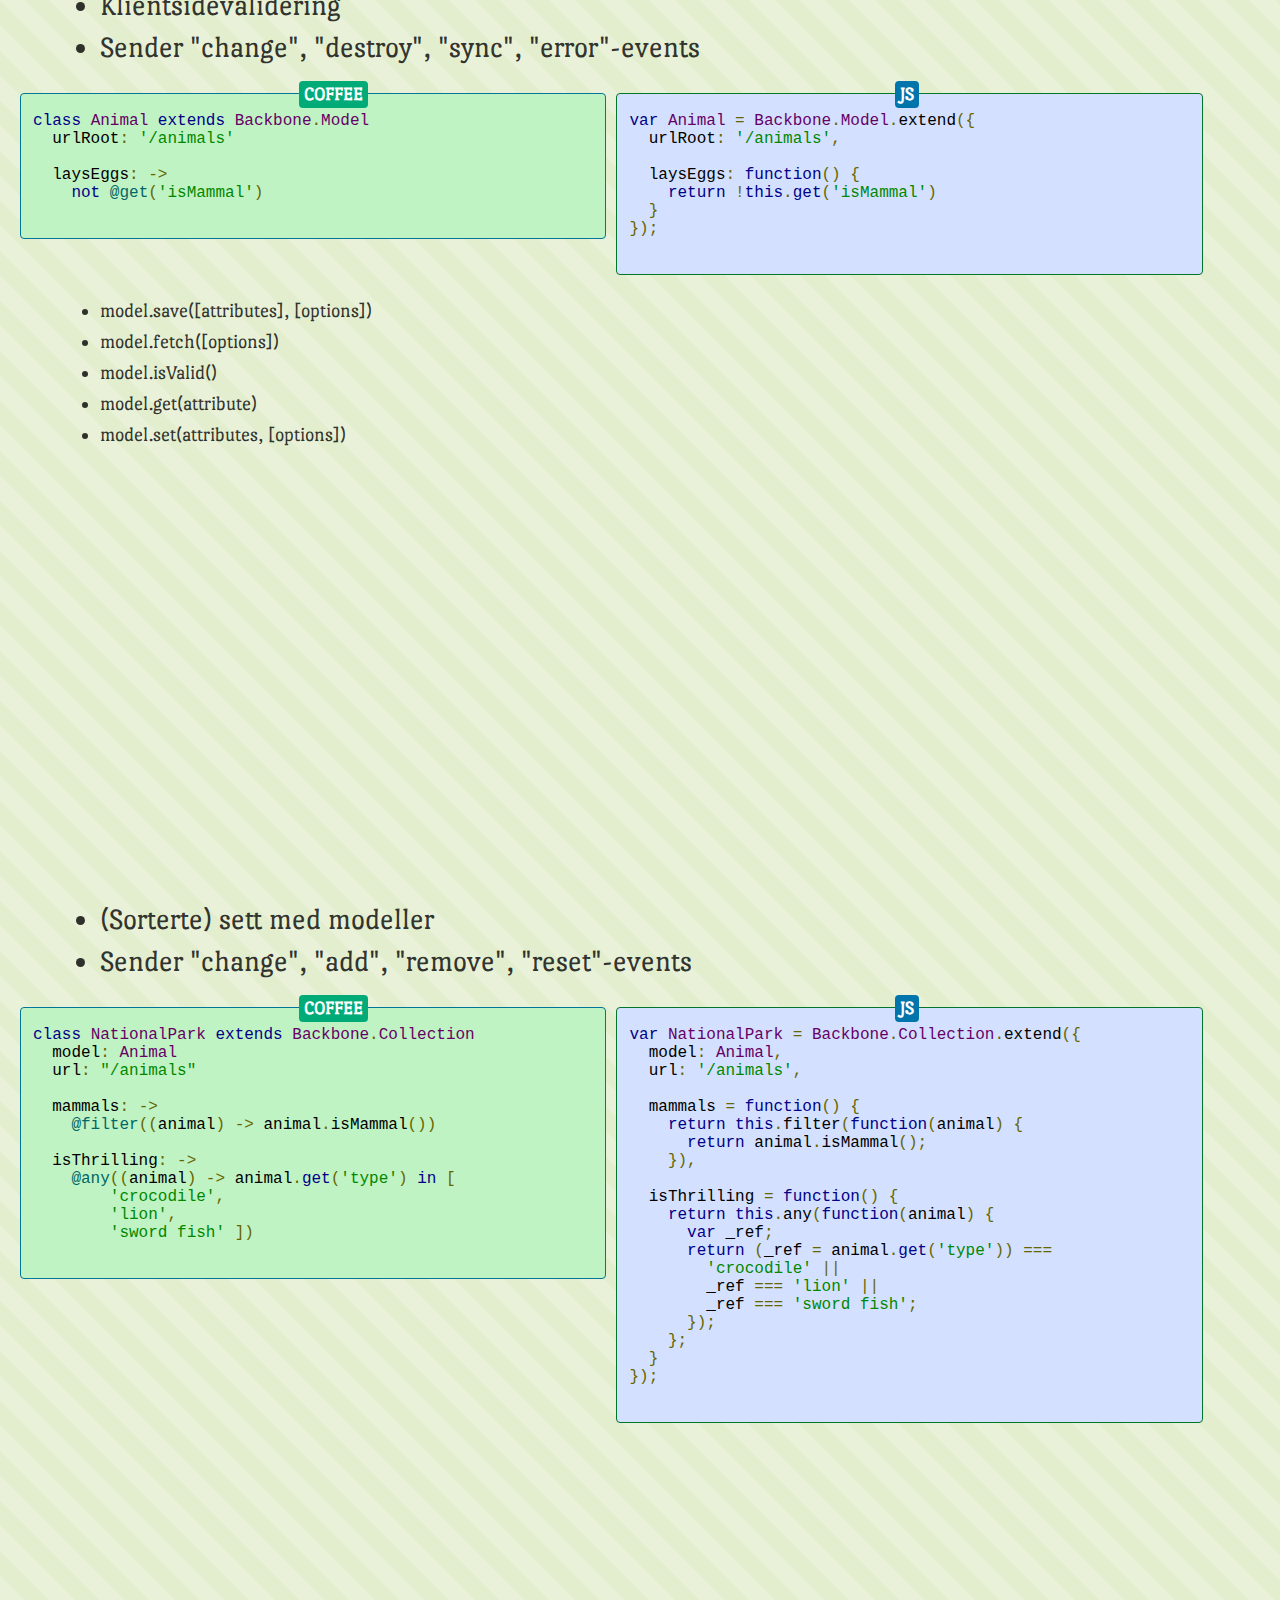
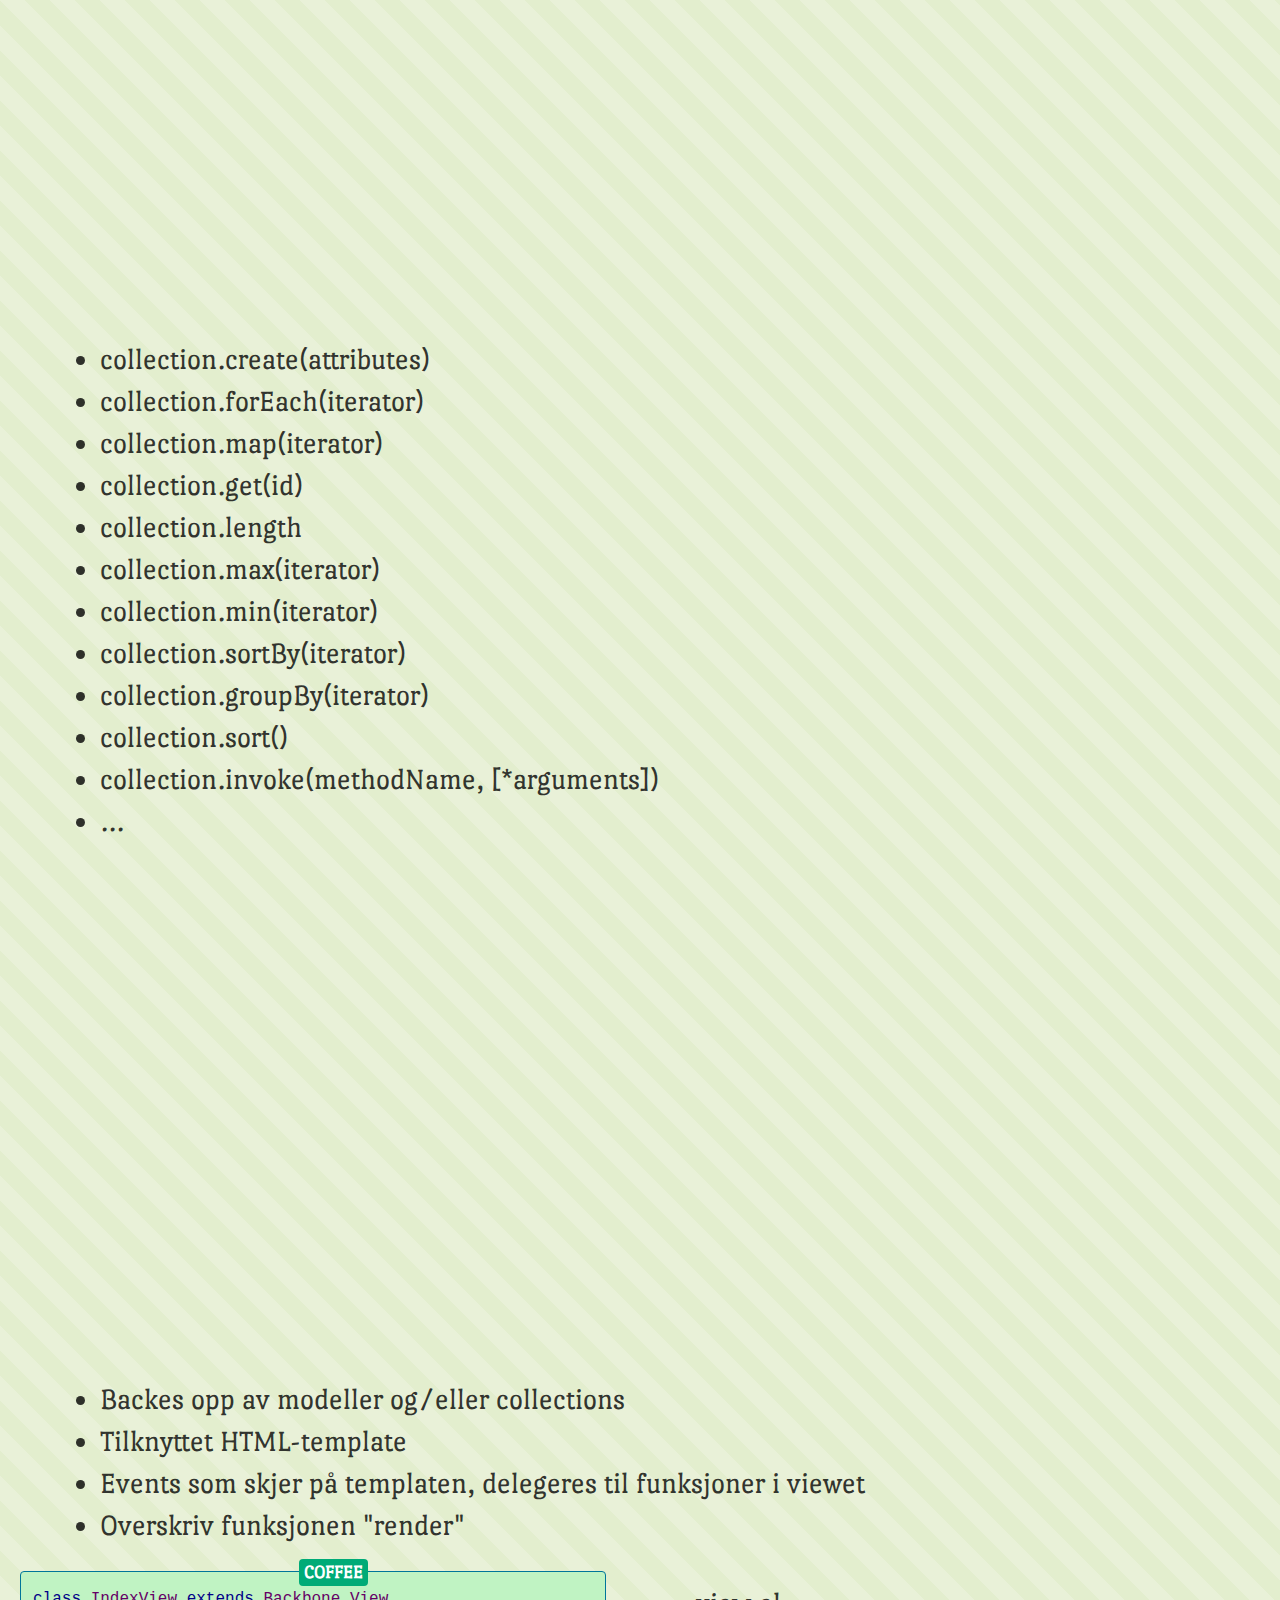
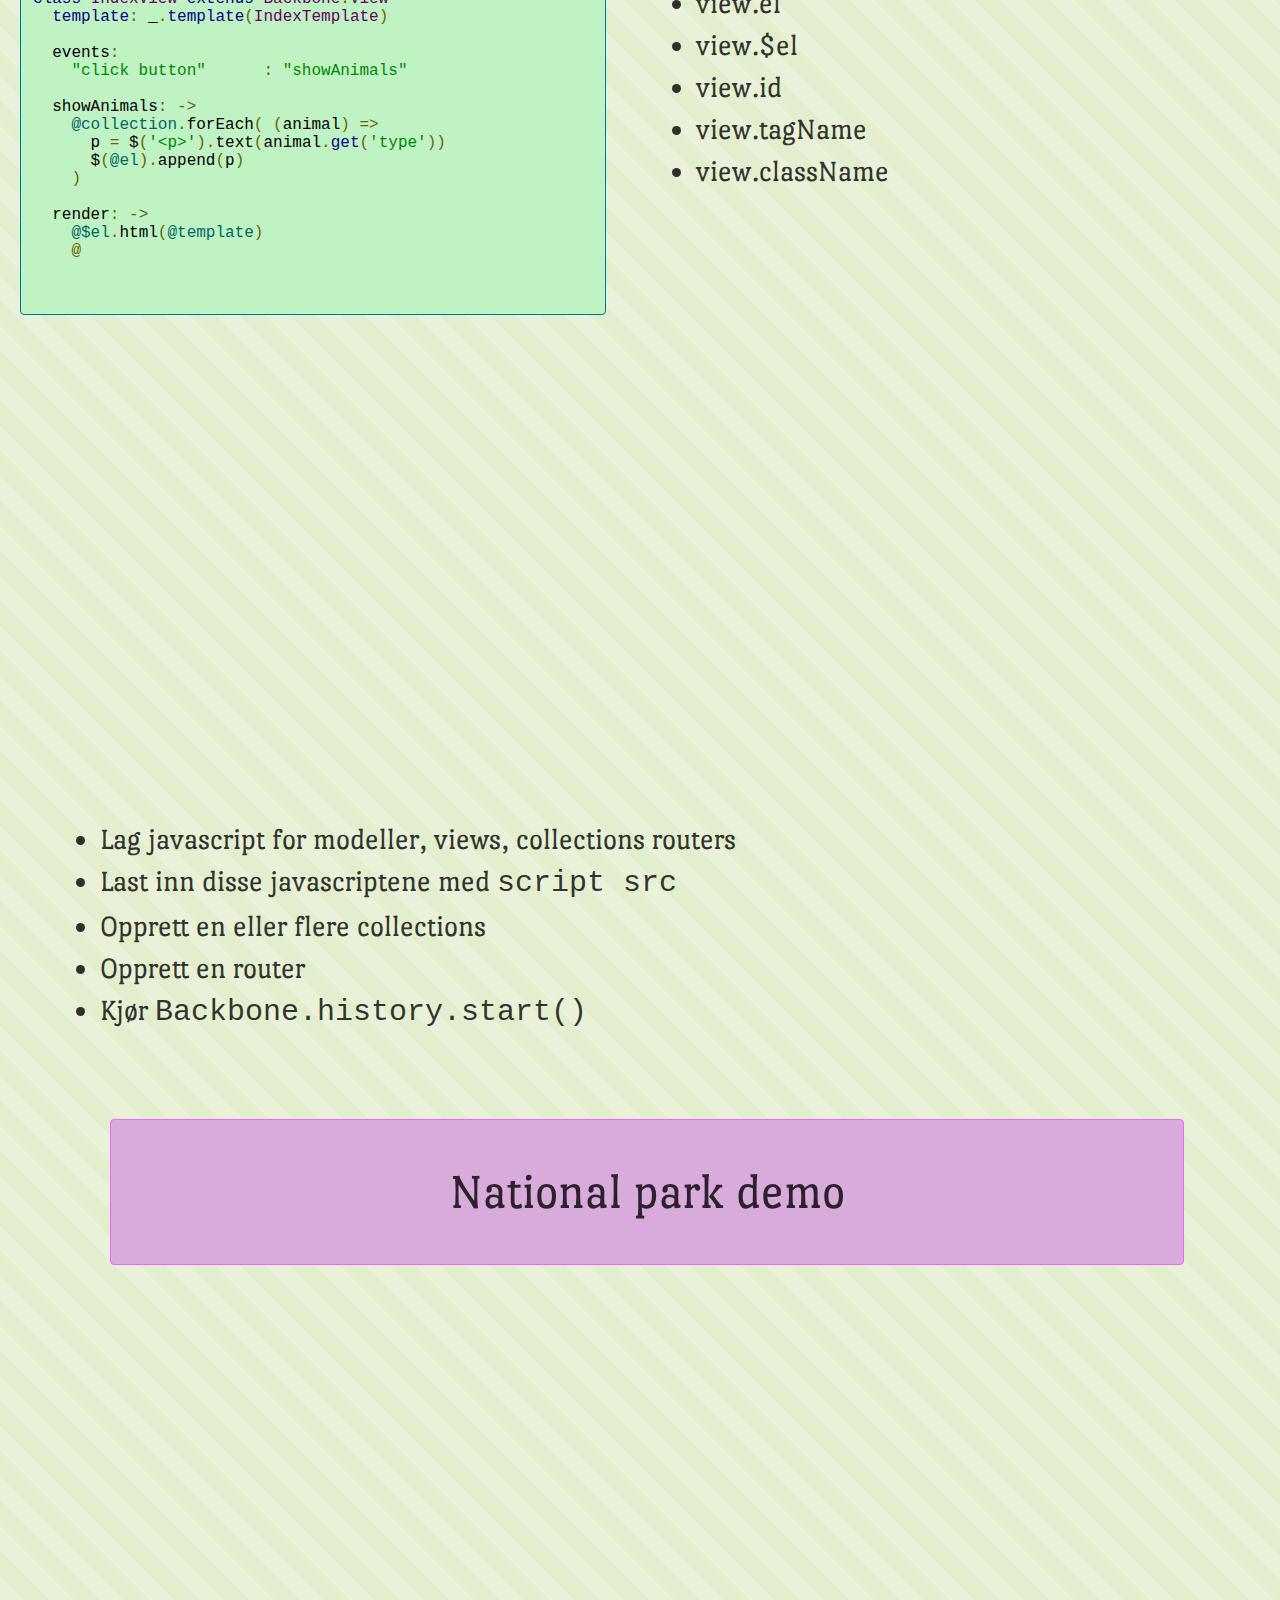
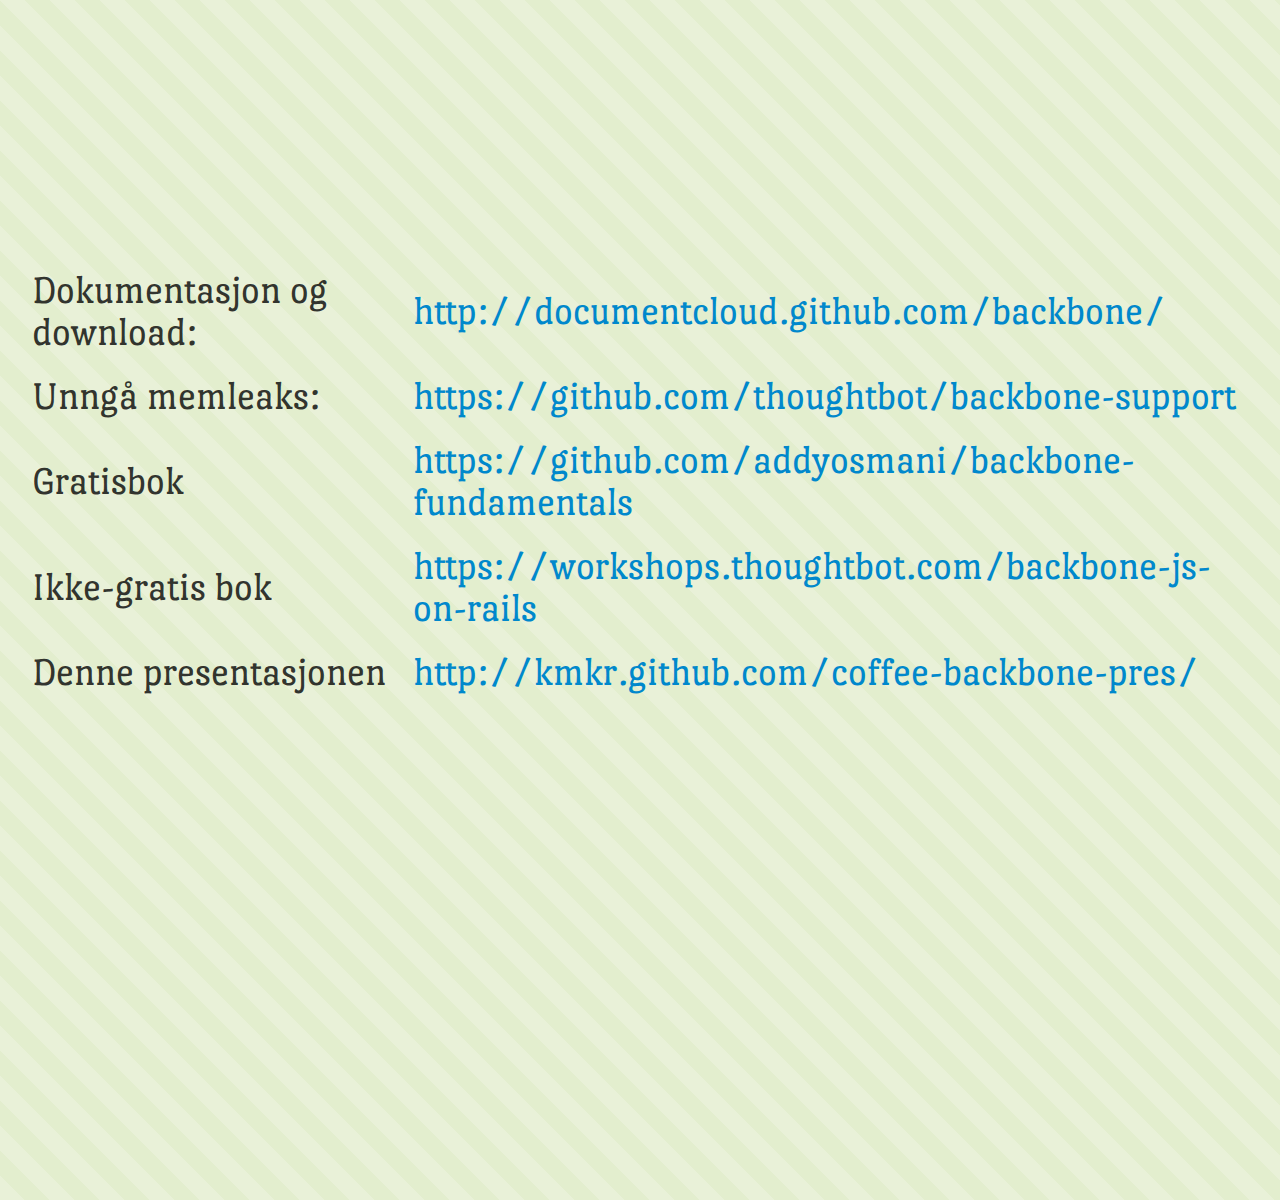
==== commit de3f7963: "corrected events and improved last slide" ====
--- a/index.html
+++ b/index.html
@@ -46,7 +46,6 @@
         <li>Er et MVC (liknende) rammeverk for klienten</li>
         <li>Er lightweight, minimalistisk, setter få krav og er backend agnostic</li>
         <li>... men legger opp til et REST-grensesnitt for persistering</li>
-        <li>Er eventbasert</li>
         <li>Har et (overraskende) rikt API</li>
         <li>Er open source og godt dokumentert</li>
       </ul>
@@ -272,7 +271,7 @@
       <li>Kobling til persistering (REST, Localstorage, Websockets?)</li>
       <li>Domenespesifike metoder</li>
       <li>Klientsidevalidering</li>
-      <li>Sender "change", "create", "destroy", "error"-events</li>
+      <li>Sender "change", "destroy", "sync", "error"-events</li>
     </ul>
 
     <div class="coffee box span50">
@@ -316,8 +315,7 @@
 
     <ul>
       <li>(Sorterte) sett med modeller</li>
-      <li>Gir et rikt API ved å delegere til Underscore</li>
-      <li>Sender "change", "add", "remove"-events</li>
+      <li>Sender "change", "add", "remove", "reset"-events</li>
     </ul>
 
     <div class="coffee box span50">
@@ -370,7 +368,7 @@
 </section>
 
 <section class='slide' id="slide12">
-  <span class='slideHead'>Collections API</span><br/>
+  <span class='slideHead'>Eksempler fra Collections' API</span><br/>
   <div class='content'>
 
     <ul>
@@ -463,13 +461,13 @@
   <span class='slideHead'>Ressurser</span><br/>
   <div class='content'>
 
-    <ul class="resources">
-      <li>Dokumentasjon og download: <a href="http://documentcloud.github.com/backbone/">http://documentcloud.github.com/backbone/</a></li>
-      <li>Gratisbok: <a href="https://github.com/addyosmani/backbone-fundamentals">https://github.com/addyosmani/backbone-fundamentals</a></li>
-      <li>Litt hjelp for å unngå memleaks: <a href="https://github.com/thoughtbot/backbone-support">https://github.com/thoughtbot/backbone-support</a></li>
-      <li>Fin bok: <a href="https://workshops.thoughtbot.com/backbone-js-on-rails">https://workshops.thoughtbot.com/backbone-js-on-rails</a></li>
-      <li>Denne presentasjonen: <a href="http://kmkr.github.com/coffee-backbone-pres/">http://kmkr.github.com/coffee-backbone-pres/</a></li>
-    </ul>
+    <table class="resources">
+      <tr><td>Dokumentasjon og download:</td><td><a href="http://documentcloud.github.com/backbone/">http://documentcloud.github.com/backbone/</a></td></tr>
+      <tr><td>Unngå memleaks:</td><td><a href="https://github.com/thoughtbot/backbone-support">https://github.com/thoughtbot/backbone-support</a></td></tr>
+      <tr><td>Gratisbok</td><td><a href="https://github.com/addyosmani/backbone-fundamentals">https://github.com/addyosmani/backbone-fundamentals</a></td></tr>
+      <tr><td>Ikke-gratis bok</td><td><a href="https://workshops.thoughtbot.com/backbone-js-on-rails">https://workshops.thoughtbot.com/backbone-js-on-rails</a></td></tr>
+      <tr><td>Denne presentasjonen</td><td><a href="http://kmkr.github.com/coffee-backbone-pres/">http://kmkr.github.com/coffee-backbone-pres/</a></td></tr>
+    </table>
 
   </div>
 </section>
--- a/styles/styles.css
+++ b/styles/styles.css
@@ -2,6 +2,8 @@
 background-color: rgba(200, 222, 157, 0.5);
 background-image: -webkit-gradient(linear, 0 100%, 100% 0, color-stop(.25, rgba(255, 255, 255, .2)), color-stop(.25, transparent), color-stop(.5, transparent), color-stop(.5, rgba(255, 255, 255, .2)), color-stop(.75, rgba(255, 255, 255, .2)), color-stop(.75, transparent), to(transparent));
 background-image: -webkit-linear-gradient(45deg, rgba(255, 255, 255, .2) 25%, transparent 25%, transparent 50%, rgba(255, 255, 255, .2) 50%, rgba(255, 255, 255, .2) 75%, transparent 75%, transparent);
+background-image: -o-linear-gradient(45deg, rgba(255, 255, 255, .2) 25%, transparent 25%, transparent 50%, rgba(255, 255, 255, .2) 50%, rgba(255, 255, 255, .2) 75%, transparent 75%, transparent);
+background-image: -moz-linear-gradient(45deg, rgba(255, 255, 255, .2) 25%, transparent 25%, transparent 50%, rgba(255, 255, 255, .2) 50%, rgba(255, 255, 255, .2) 75%, transparent 75%, transparent);
 background-image: linear-gradient(45deg, rgba(255, 255, 255, .2) 25%, transparent 25%, transparent 50%, rgba(255, 255, 255, .2) 50%, rgba(255, 255, 255, .2) 75%, transparent 75%, transparent);
 -webkit-background-size: 50px 50px;
 -moz-background-size: 50px 50px;
@@ -143,6 +145,7 @@
 .box {
   -webkit-border-radius: 4px;
   -moz-border-radius: 4px;
+  -o-border-radius: 4px;
   border-radius: 4px;
   padding: 0;
   border: 1px solid #ccc;
@@ -186,6 +189,7 @@
 .label {
   -webkit-border-radius: 4px;
   -moz-border-radius: 4px;
+  -o-border-radius: 4px;
   border-radius: 4px;
   padding: 3px 5px 4px;
   color: white;
@@ -260,11 +264,15 @@
   font-size: 20px;
 }
 
-ul.resources li {
+table {
+  margin: 10px auto;
+  }
+.resources td {
   font-size: 40px; 
-}
-
-ul.resources li a {
+  padding: 10px;
+}
+
+a {
   color: #08C;
   text-decoration: none;
 }
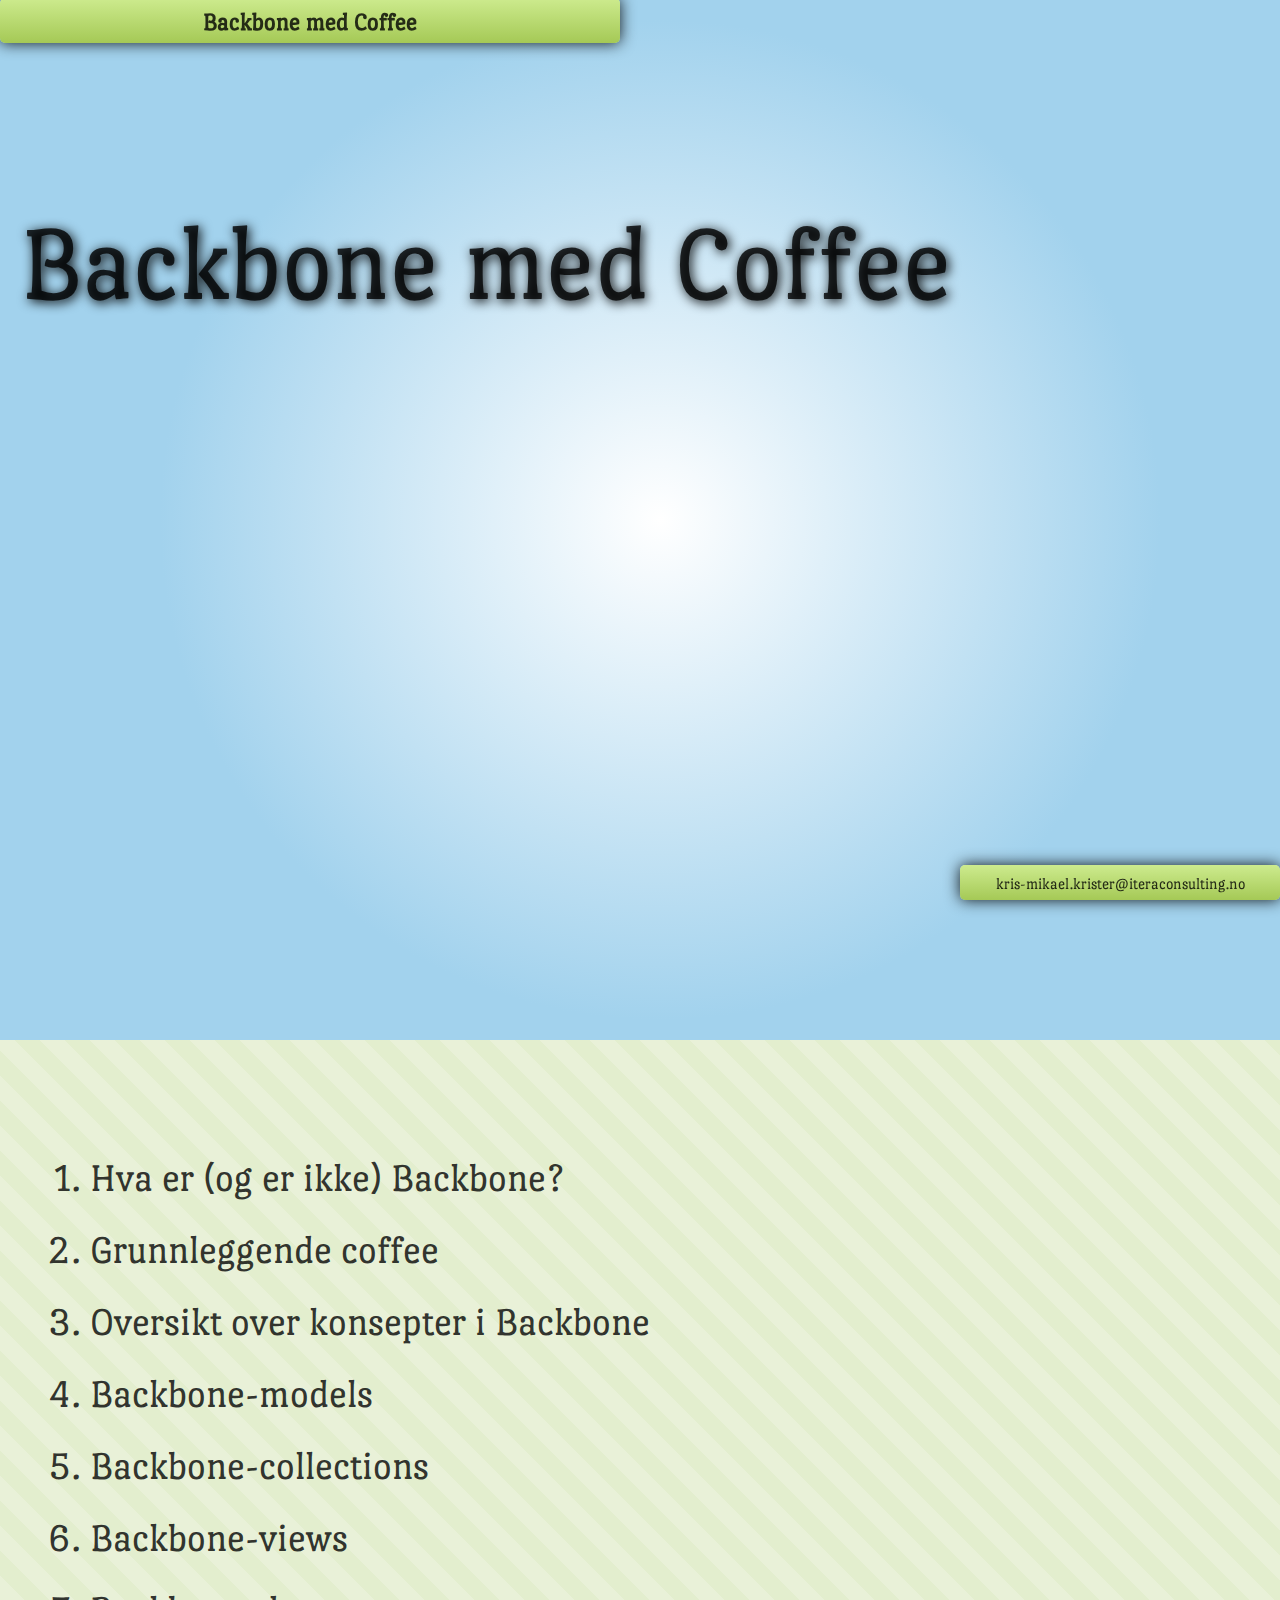
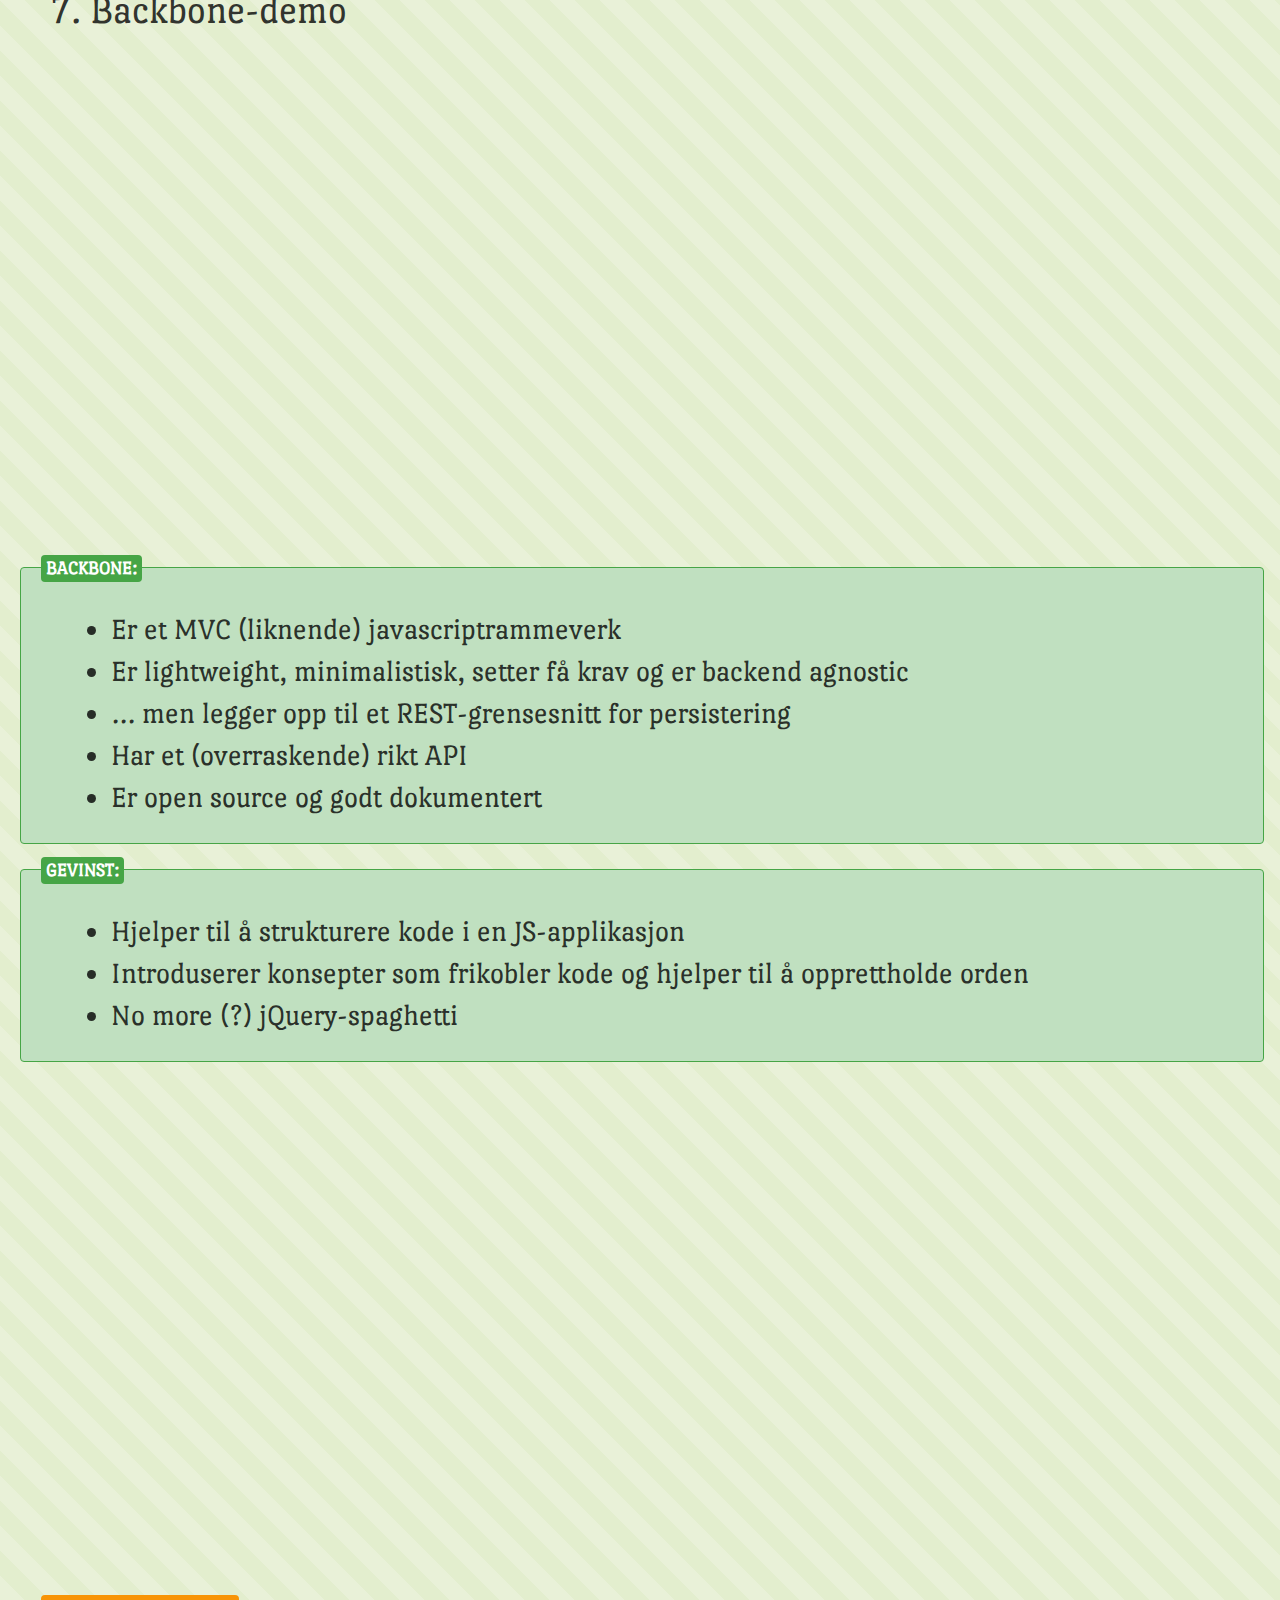
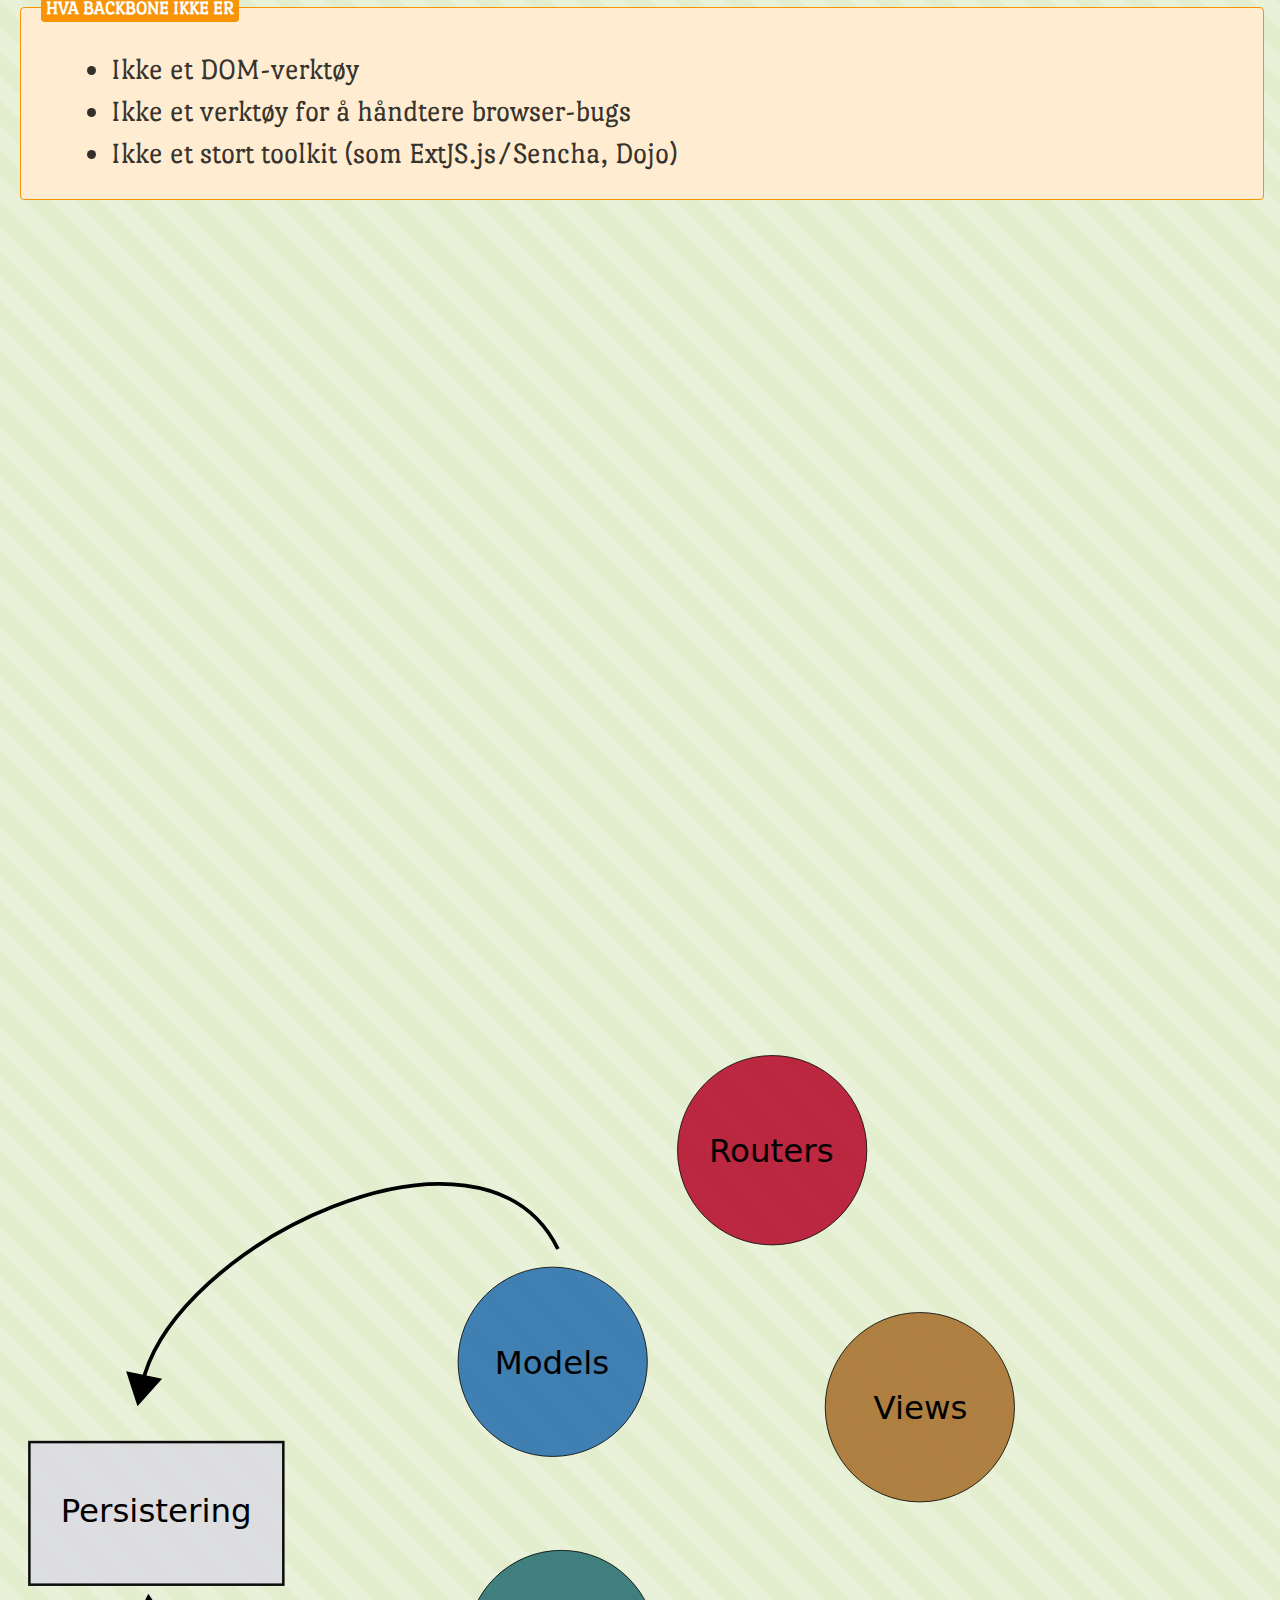
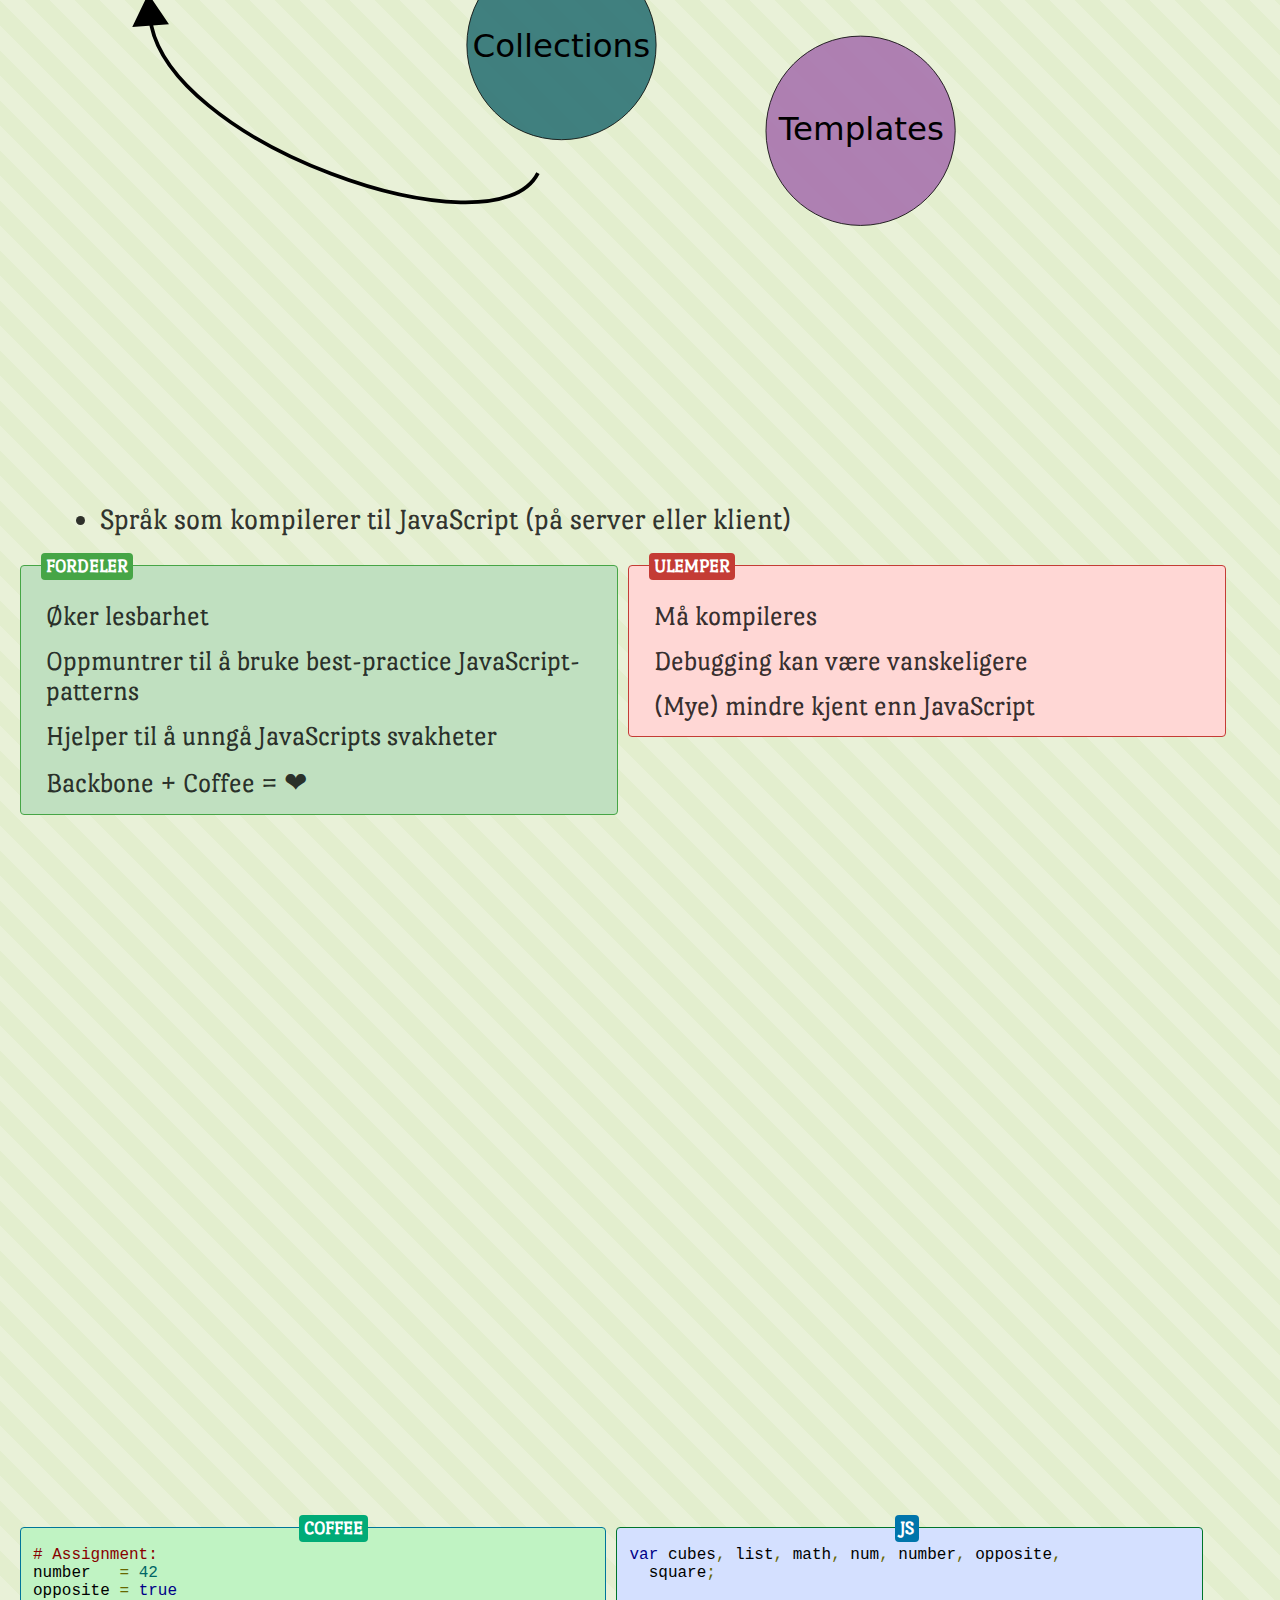
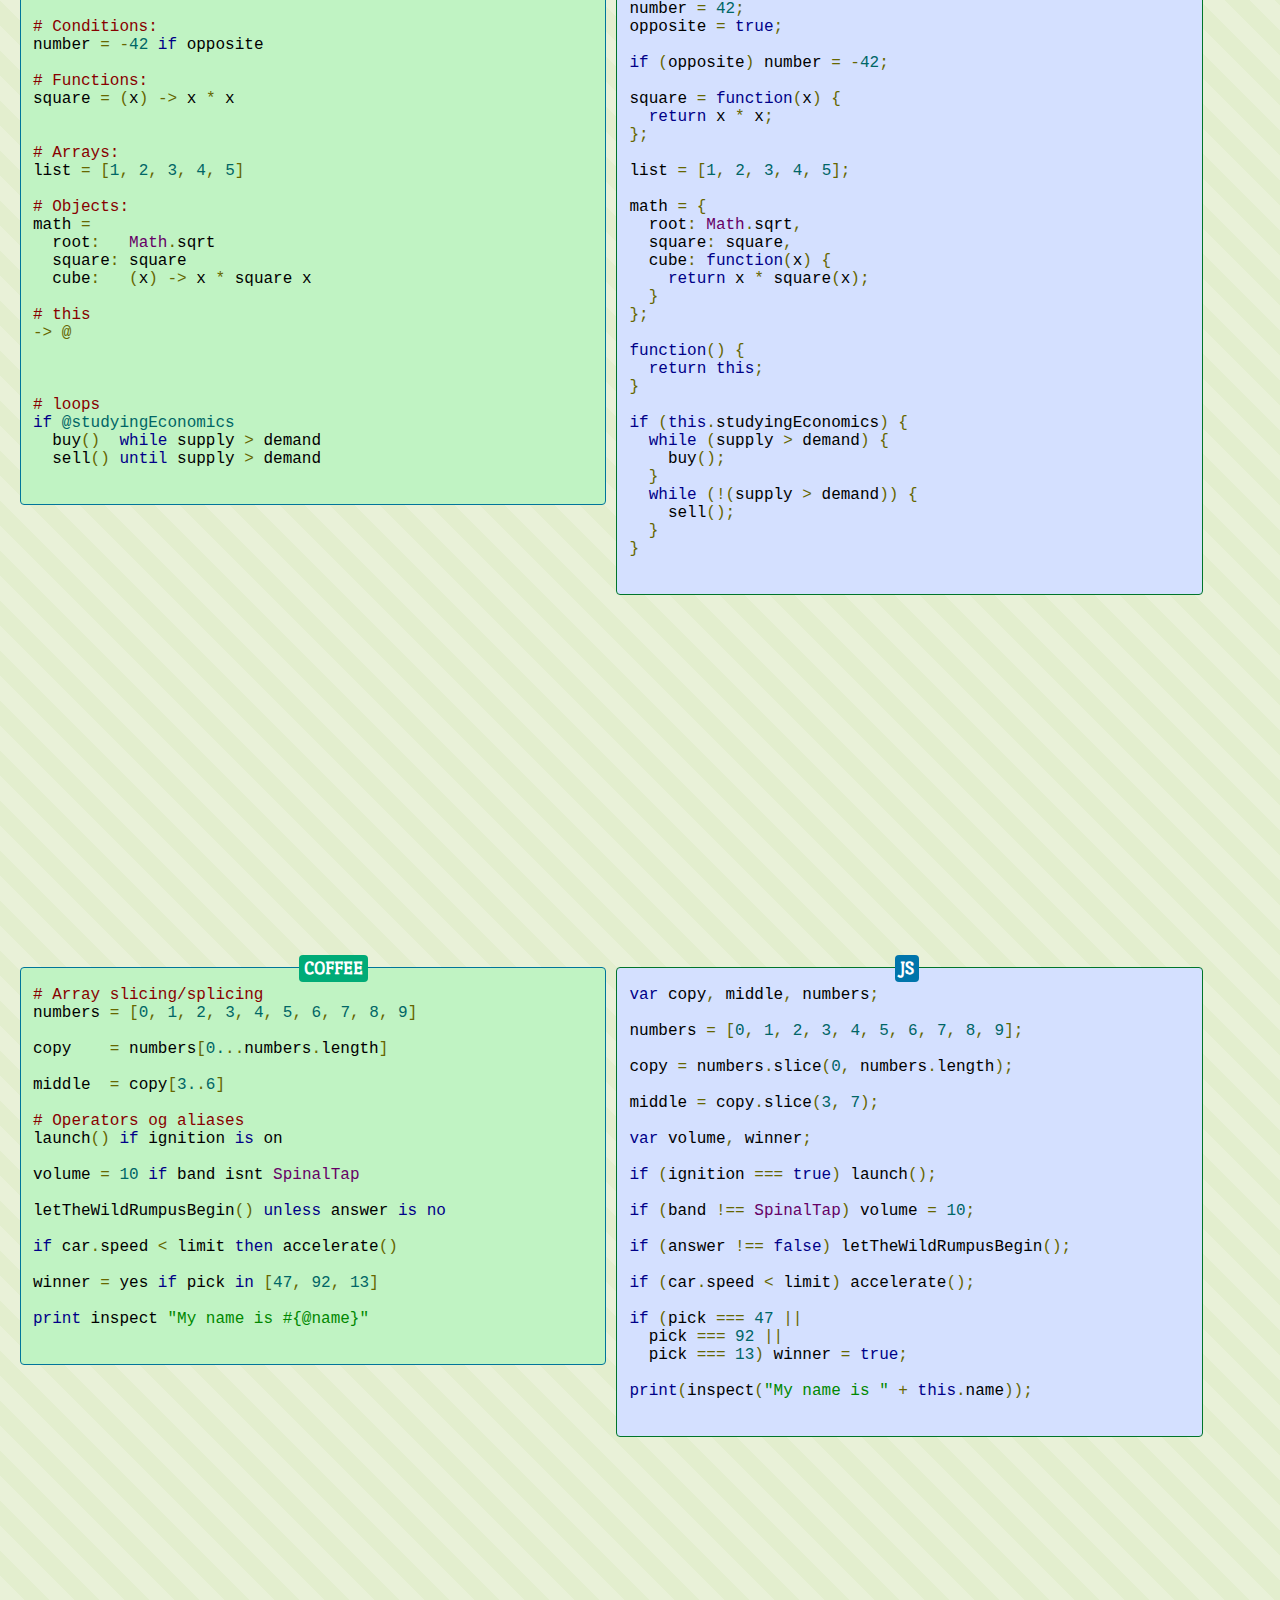
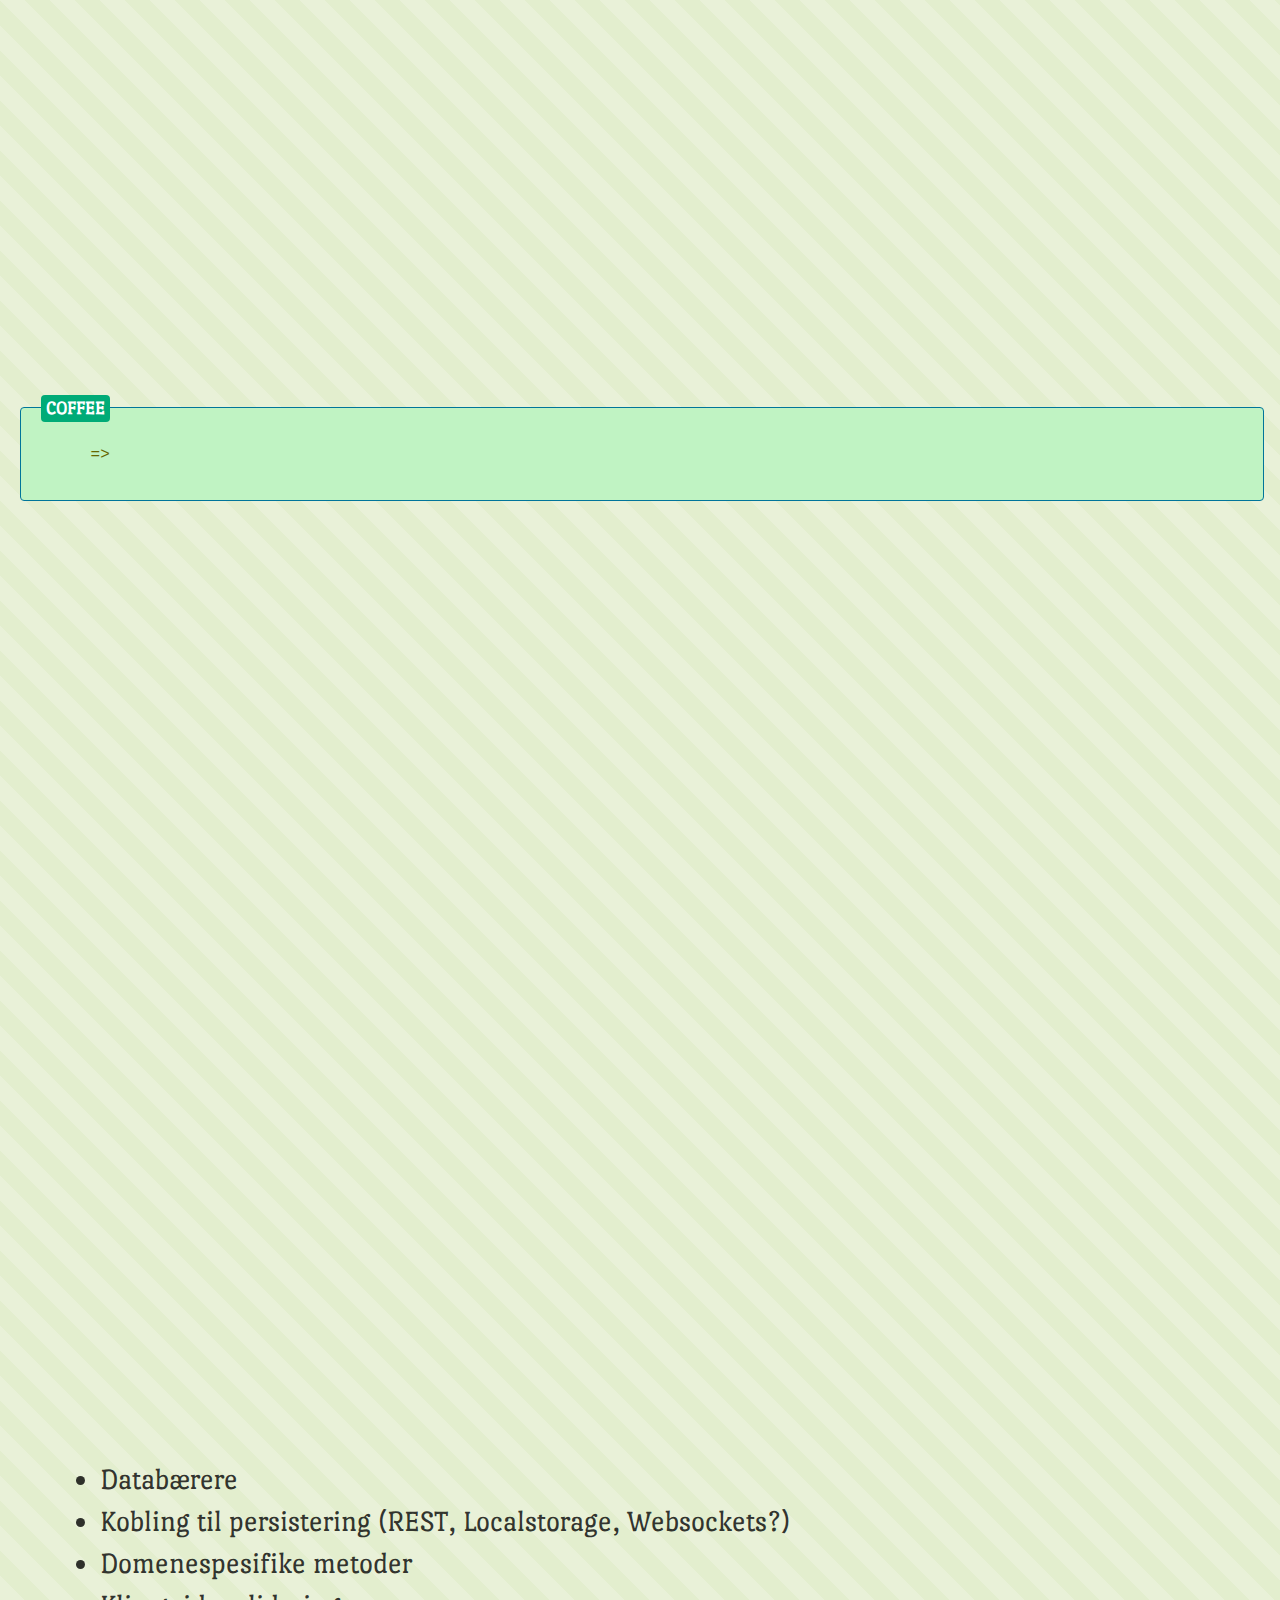
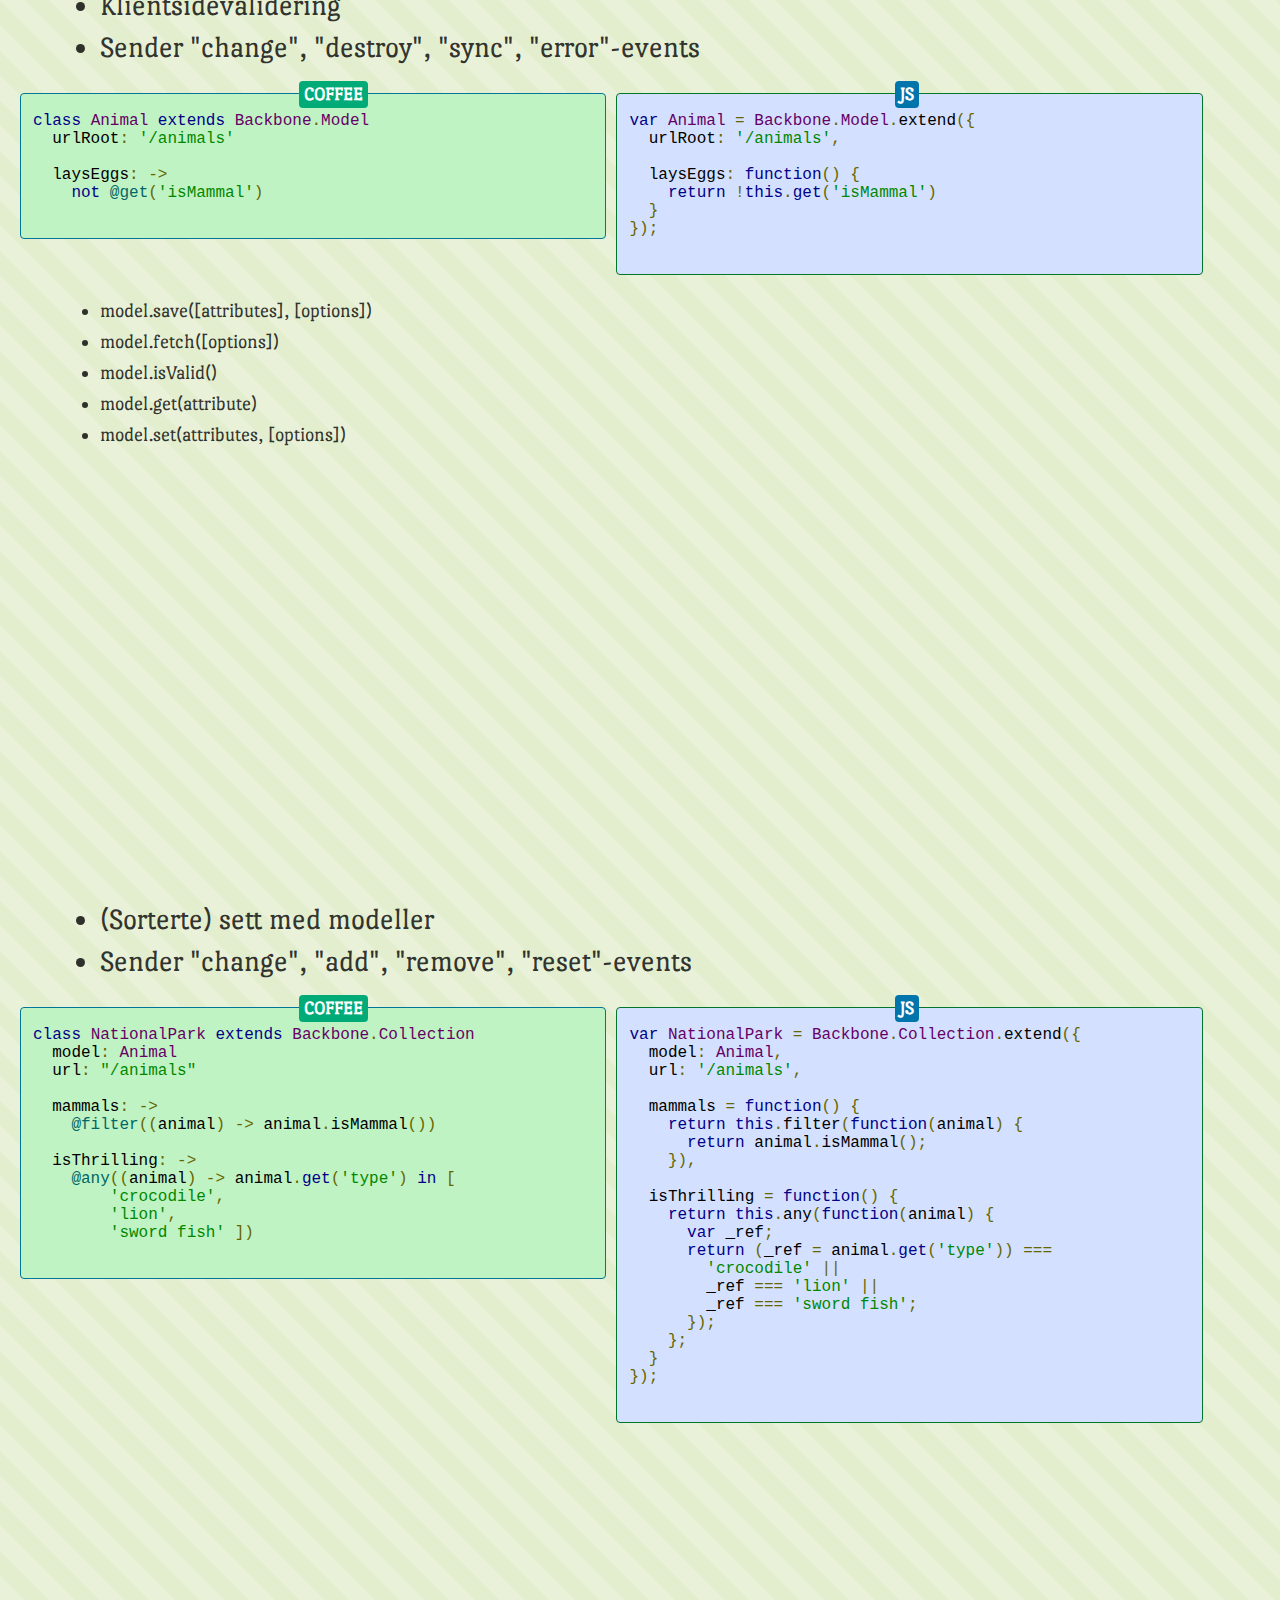
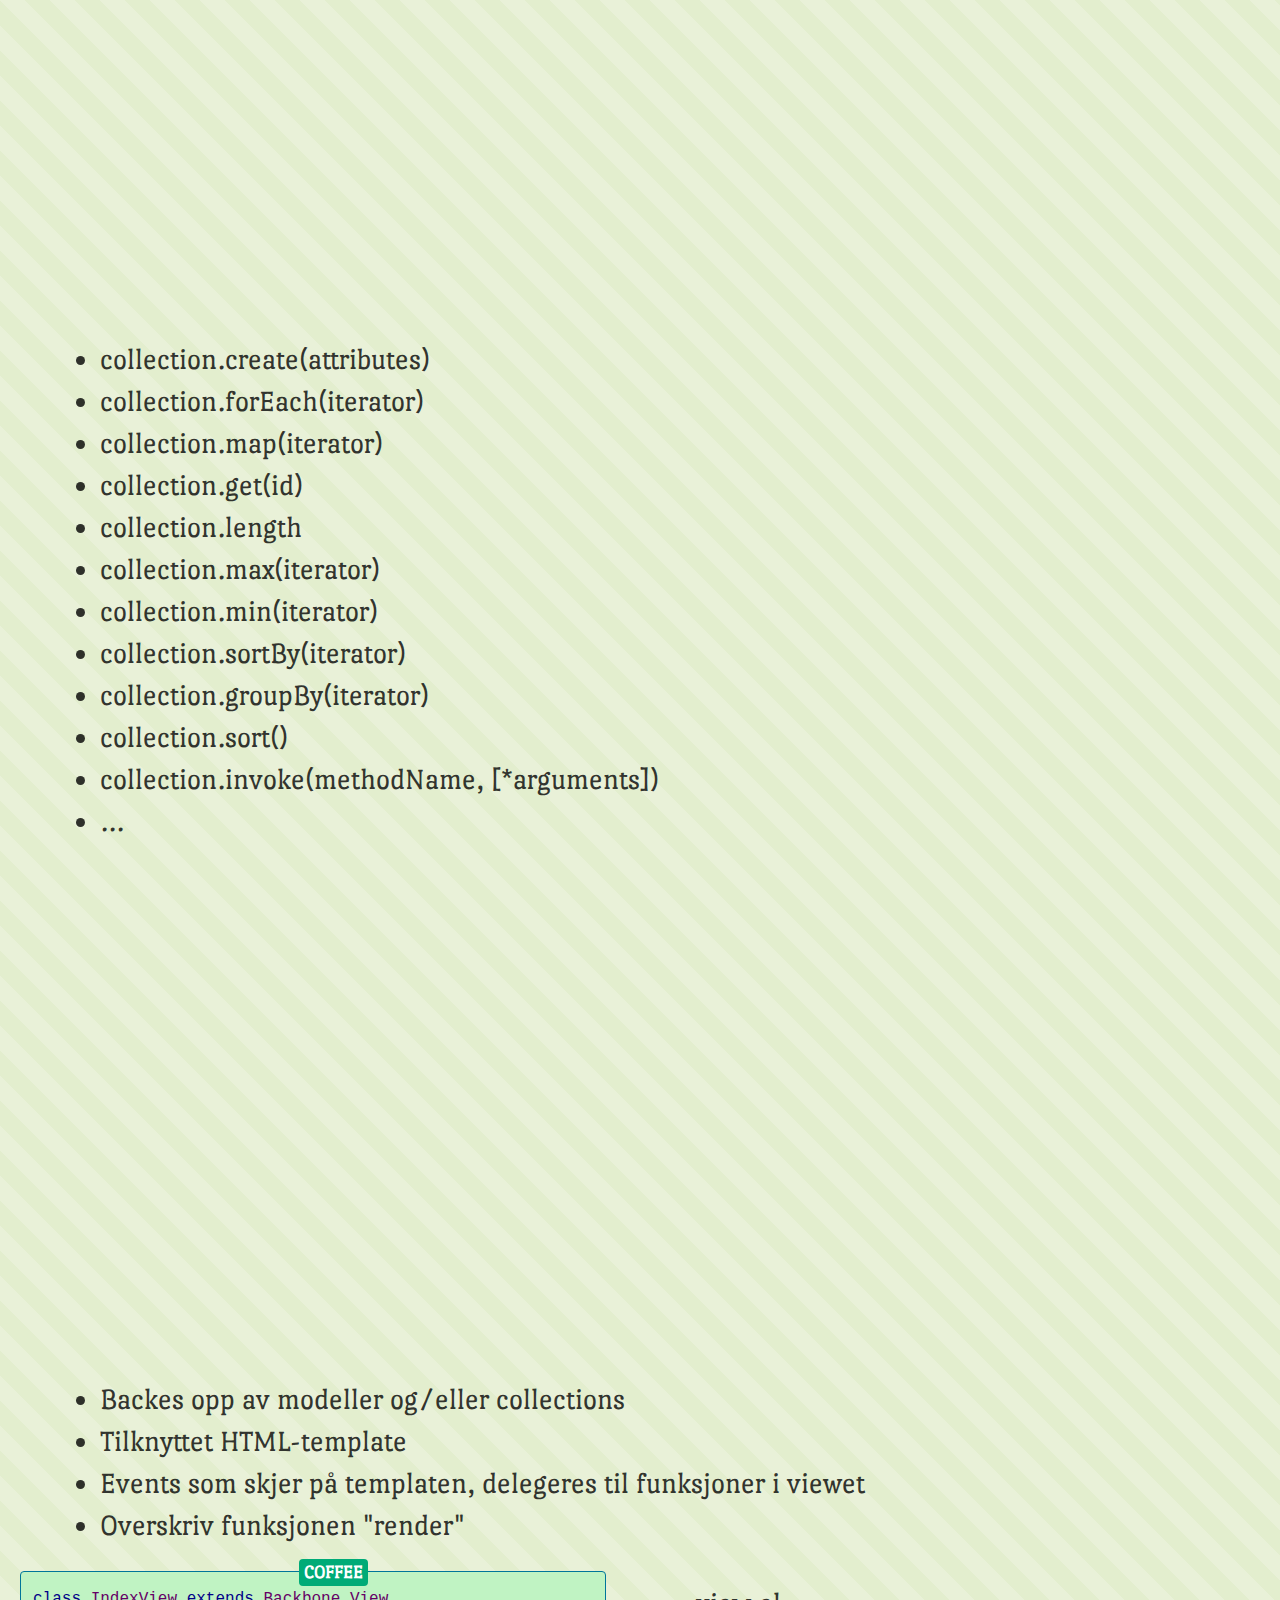
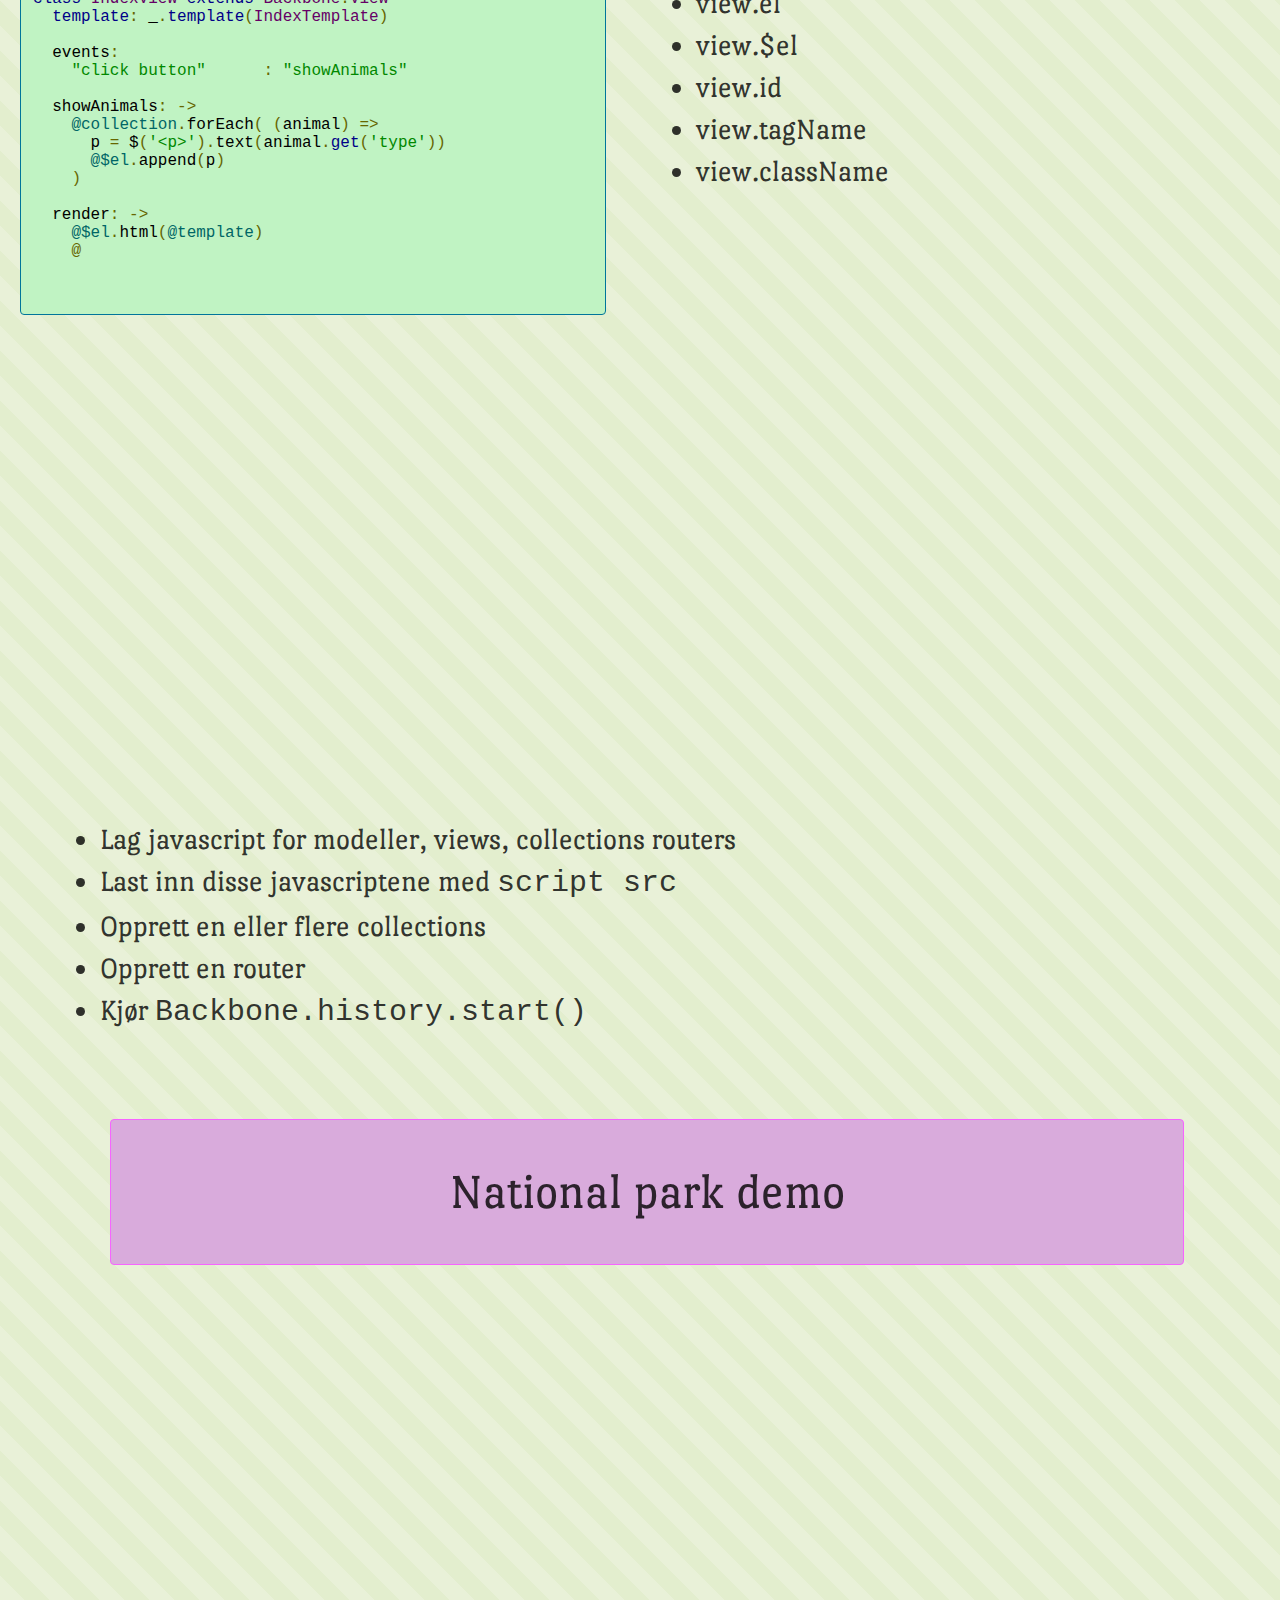
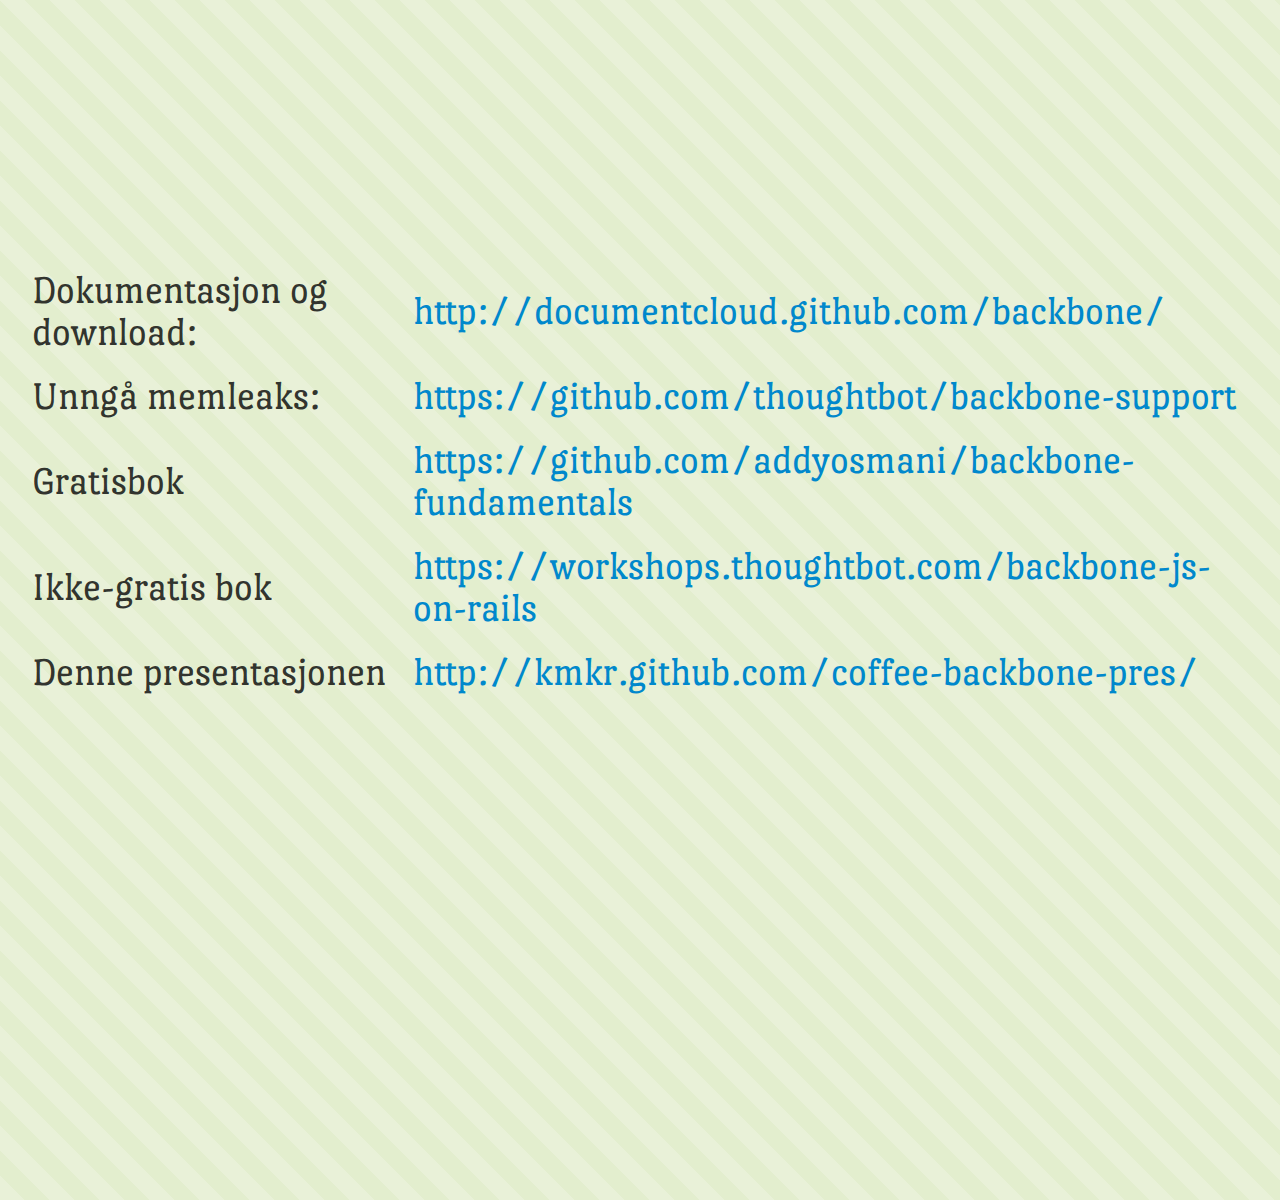
==== commit 2e7e0101: "a couple of improvements" ====
--- a/index.html
+++ b/index.html
@@ -43,7 +43,7 @@
     <div class="box happy">
       <span class="label">Backbone:</span>
       <ul>
-        <li>Er et MVC (liknende) rammeverk for klienten</li>
+        <li>Er et MVC (liknende) javascriptrammeverk</li>
         <li>Er lightweight, minimalistisk, setter få krav og er backend agnostic</li>
         <li>... men legger opp til et REST-grensesnitt for persistering</li>
         <li>Har et (overraskende) rikt API</li>
@@ -55,7 +55,7 @@
       <span class="label">Gevinst:</span>
       <ul>
         <li>Hjelper til å strukturere kode i en JS-applikasjon</li>
-        <li>Introduserer konsepter som: frikobler kode og hjelper til å opprettholde orden i kaoset</li>
+        <li>Introduserer konsepter som frikobler kode og hjelper til å opprettholde orden</li>
         <li>No more (?) jQuery-spaghetti</li> 
       </ul>
     </div>
@@ -413,7 +413,7 @@
   showAnimals: -&gt;
     @collection.forEach( (animal) =&gt;
       p = $('&lt;p&gt;').text(animal.get('type'))
-      $(@el).append(p)
+      @$el.append(p)
     )
 
   render: -&gt;
